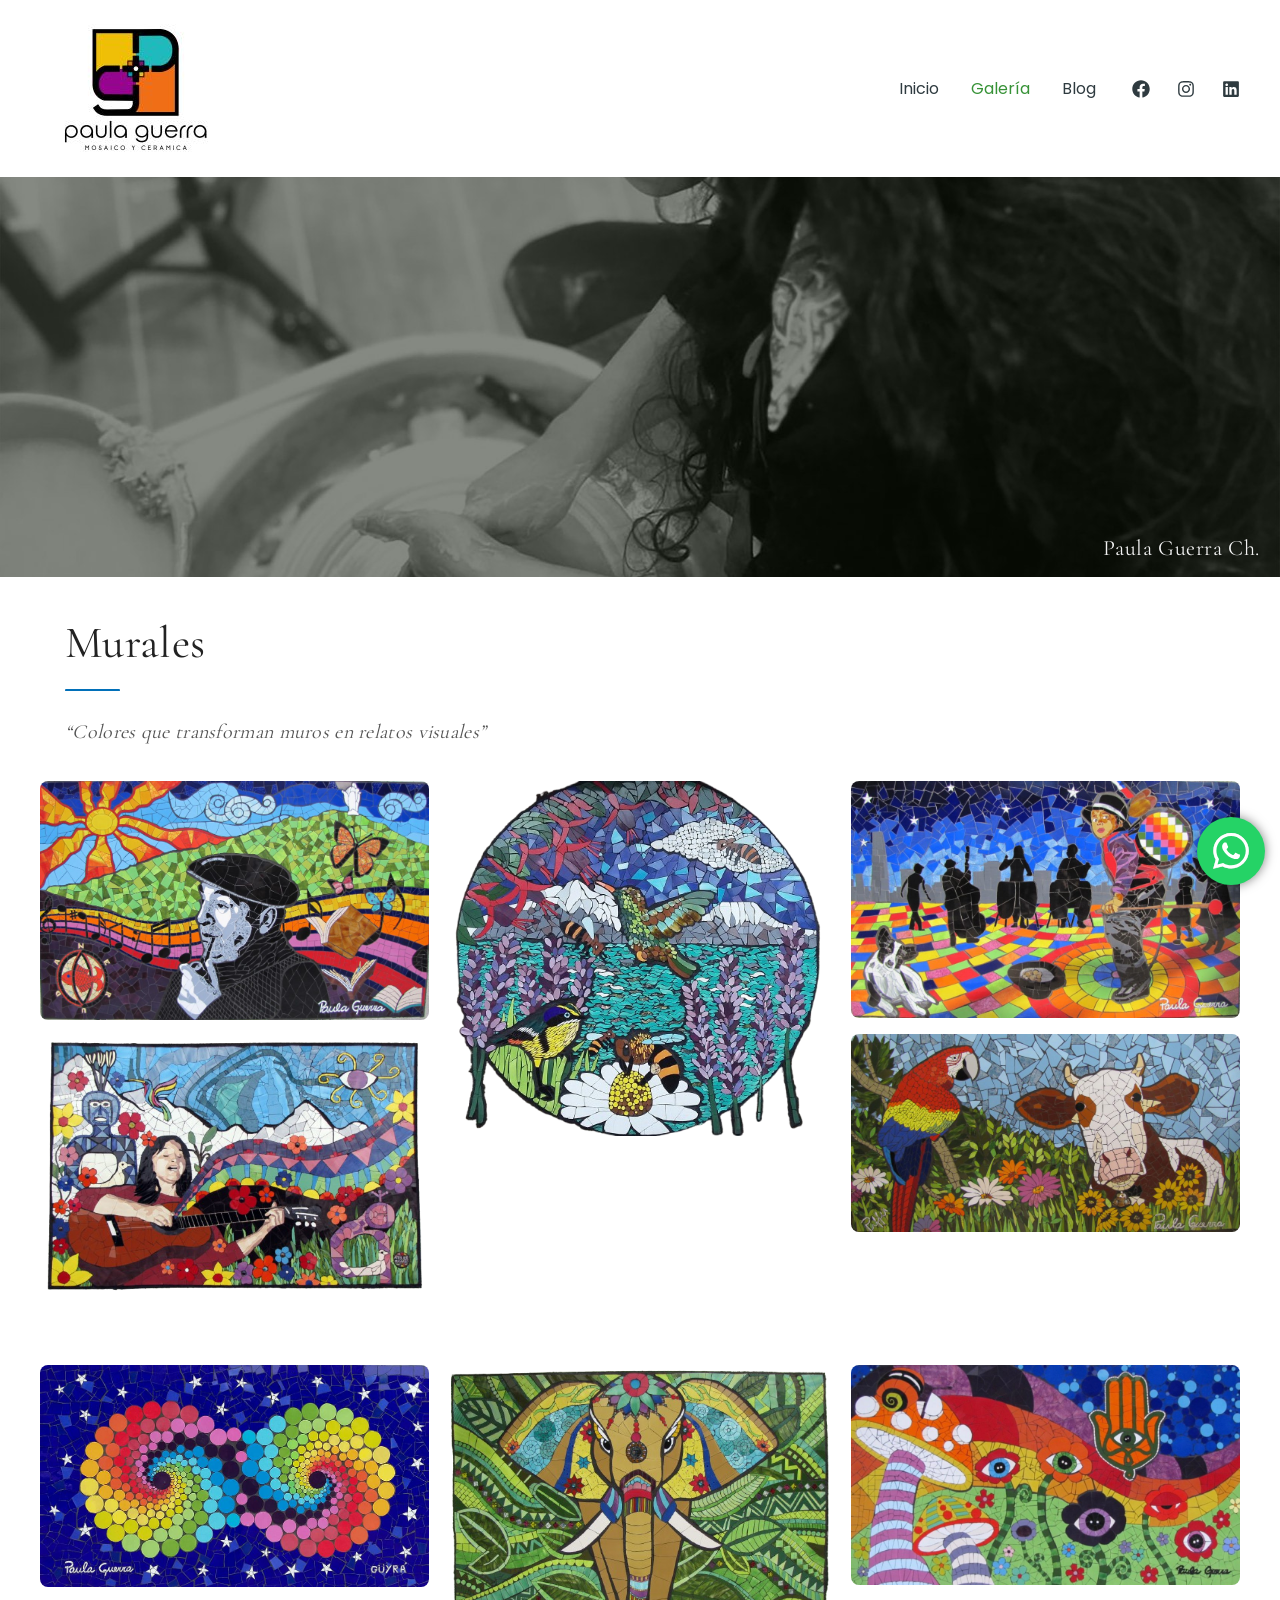
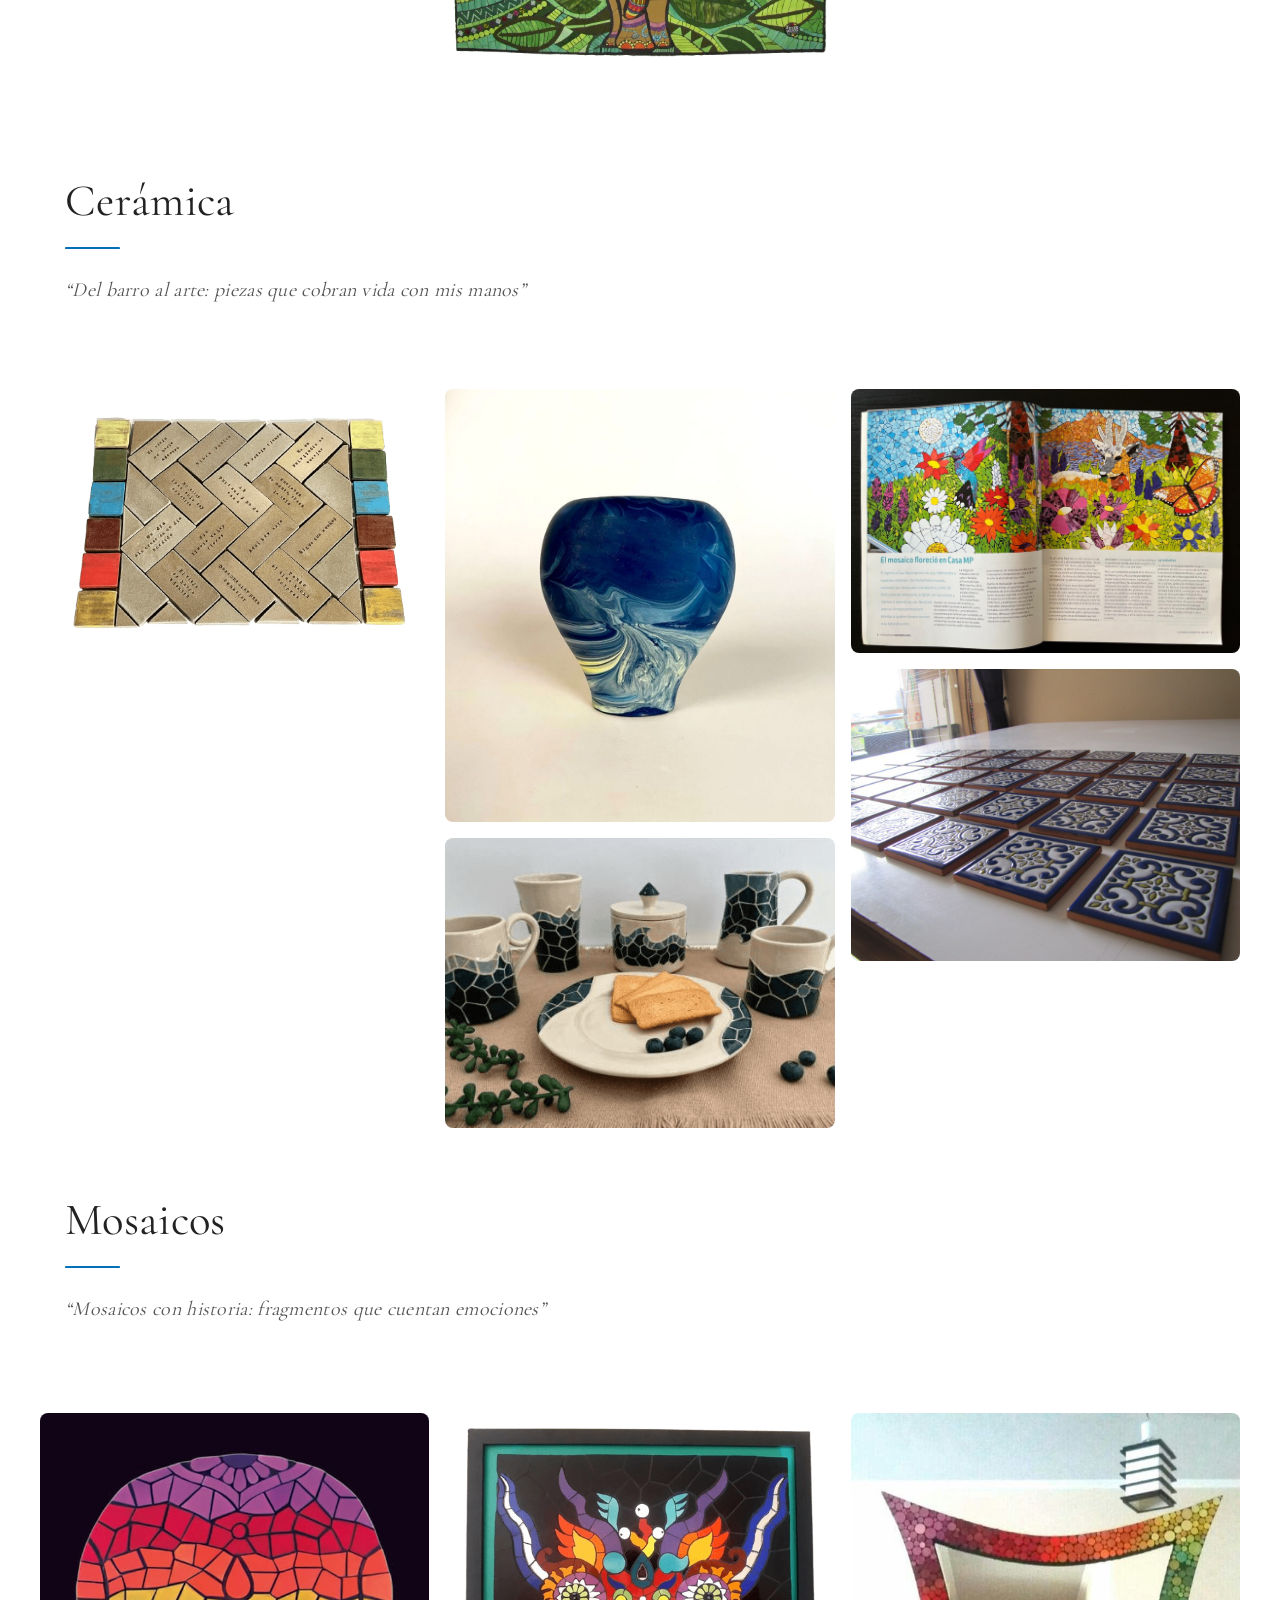
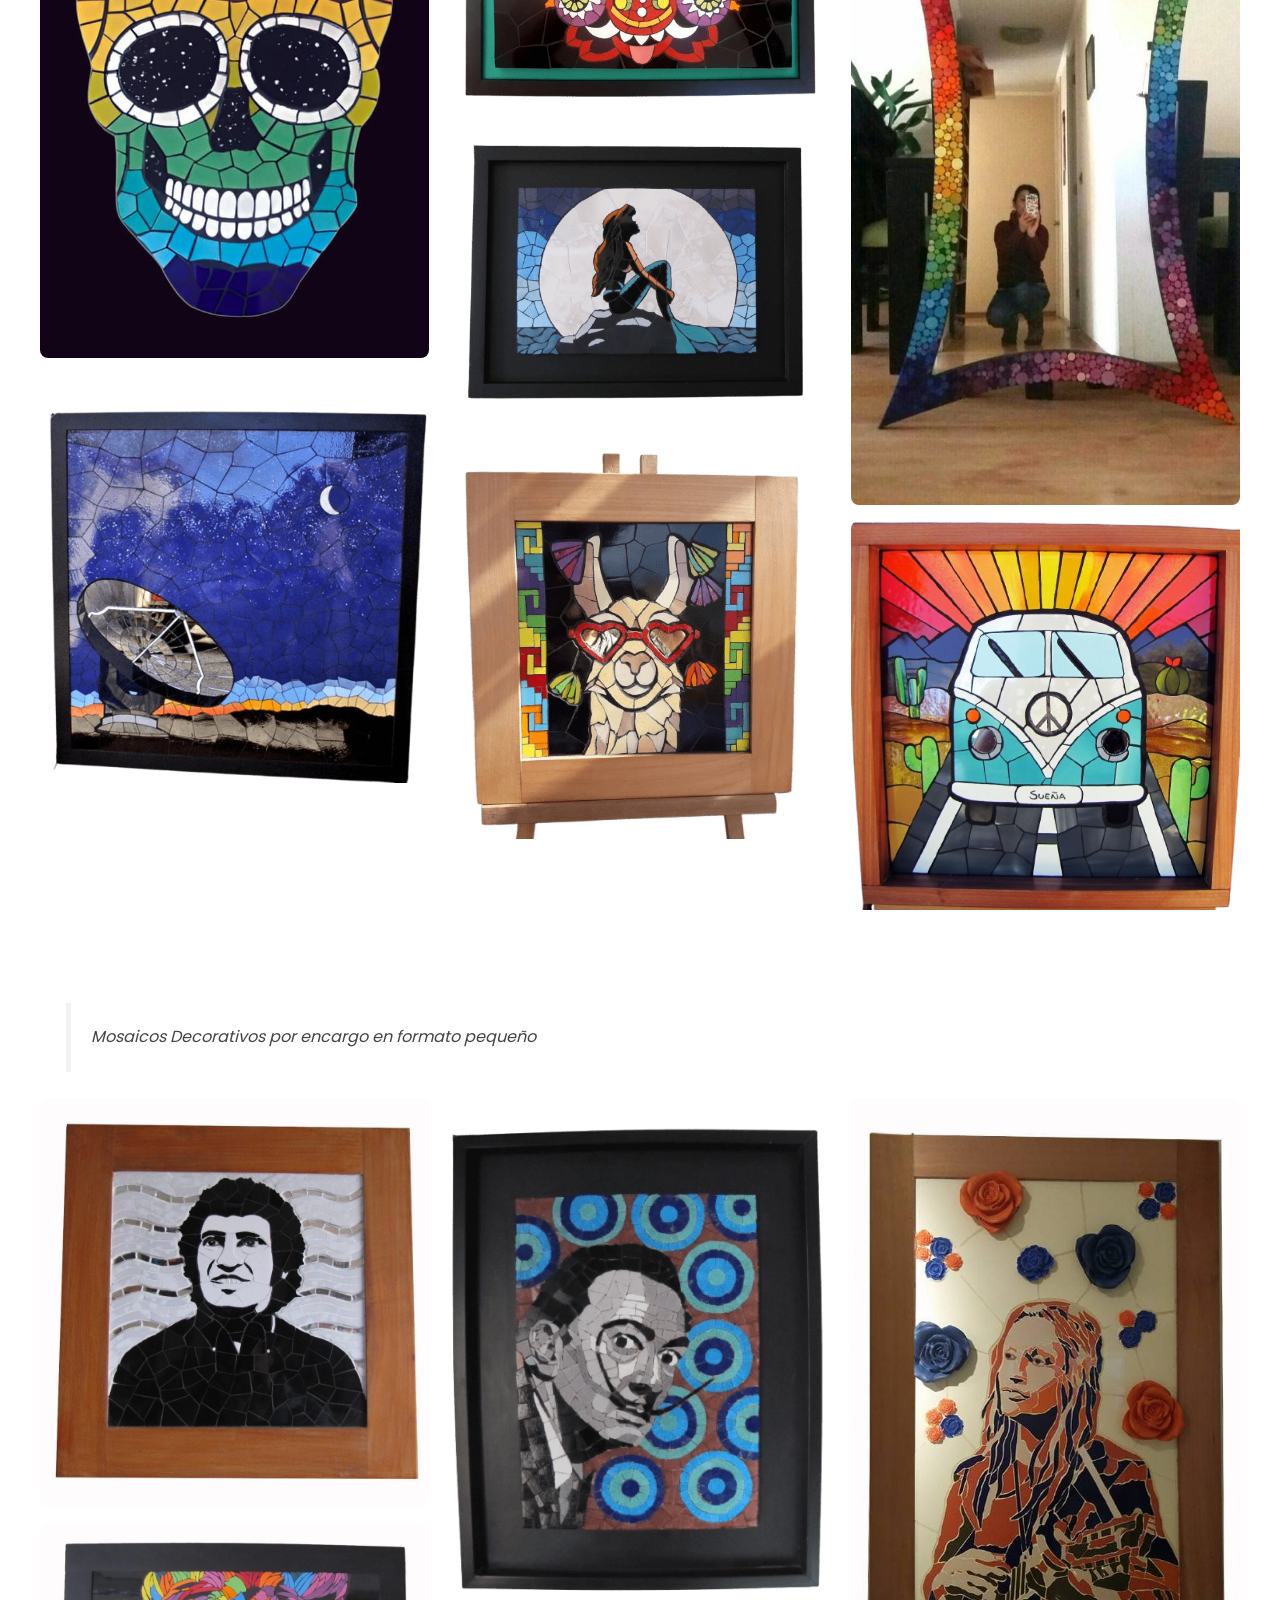
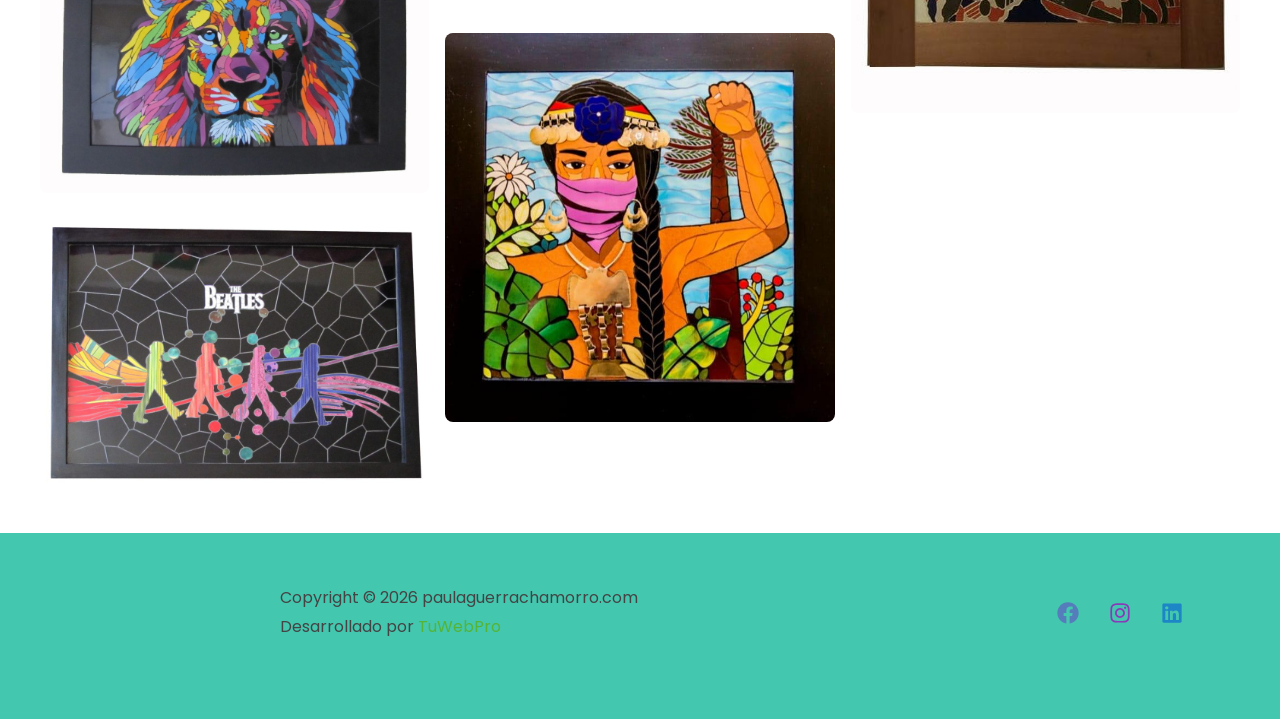
==== galeria.html @ 810ec8ed "Sitio estático inicial" ====
<!DOCTYPE html>
<html lang="es">


<head><meta charset="utf-8"/><meta content="width=device-width, initial-scale=1" name="viewport"/><meta content="index, follow, max-image-preview:large, max-snippet:-1, max-video-preview:-1" name="robots">
<title>Galería - paulaguerrachamorro.com</title><meta content="Galería de mosaicos artísticos y obras en cerámica realizadas por Paula Guerra Chamorro. Piezas únicas, murales y arte decorativo." name="description"><link href="https://www.paulaguerrachamorro.com/galeria" rel="canonical"><meta content="es_ES" property="og:locale"/><meta content="article" property="og:type"/><meta content="Galería - paulaguerrachamorro.com" property="og:title"/><meta content="Galería de mosaicos artísticos y obras en cerámica realizadas por Paula Guerra Chamorro. Piezas únicas, murales y arte decorativo." property="og:description"/><meta content="https://www.paulaguerrachamorro.com/galeria" property="og:url"/><meta content="paulaguerrachamorro.com" property="og:site_name"/><meta content="2026-03-07T10:42:13+00:00" property="article:modified_time"/><meta content="https://www.paulaguerrachamorro.com/img/2025/10/Foto-Final-Mural-Neruda.jpg" property="og:image"/><meta content="1348" property="og:image:width"/><meta content="828" property="og:image:height"/><meta content="image/jpeg" property="og:image:type"/><meta content="summary_large_image" name="twitter:card"/><meta content="Tiempo de lectura" name="twitter:label1"/><meta content="6 minutos" name="twitter:data1"/>
<script class="yoast-schema-graph" type="application/ld+json">{"@context":"https:\/\/schema.org","@graph":[{"@type":"WebPage","@id":"https:\/\/www.paulaguerrachamorro.com\/galeria","url":"https:\/\/www.paulaguerrachamorro.com\/galeria","name":"Galería - paulaguerrachamorro.com","isPartOf":{"@id":"https:\/\/www.paulaguerrachamorro.com\/#website"},"primaryImageOfPage":{"@id":"https:\/\/www.paulaguerrachamorro.com\/galeria#primaryimage"},"image":{"@id":"https:\/\/www.paulaguerrachamorro.com\/galeria#primaryimage"},"thumbnailUrl":"https:\/\/www.paulaguerrachamorro.com\/img\/2025\/10\/Foto-Final-Mural-Neruda-1024x629.jpg","datePublished":"2025-10-29T18:51:37+00:00","dateModified":"2026-03-07T10:42:13+00:00","description":"Galería de mosaicos artísticos y obras en cerámica realizadas por Paula Guerra Chamorro. Piezas únicas, murales y arte decorativo.","breadcrumb":{"@id":"https:\/\/www.paulaguerrachamorro.com\/galeria#breadcrumb"},"inLanguage":"es","potentialAction":[{"@type":"ReadAction","target":["https:\/\/www.paulaguerrachamorro.com\/galeria"]}]},{"@type":"ImageObject","inLanguage":"es","@id":"https:\/\/www.paulaguerrachamorro.com\/galeria#primaryimage","url":"https:\/\/www.paulaguerrachamorro.com\/img\/2025\/10\/Foto-Final-Mural-Neruda.jpg","contentUrl":"https:\/\/www.paulaguerrachamorro.com\/img\/2025\/10\/Foto-Final-Mural-Neruda.jpg","width":1348,"height":828},{"@type":"BreadcrumbList","@id":"https:\/\/www.paulaguerrachamorro.com\/galeria#breadcrumb","itemListElement":[{"@type":"ListItem","position":1,"name":"Portada","item":"https:\/\/www.paulaguerrachamorro.com\/"},{"@type":"ListItem","position":2,"name":"Galería"}]},{"@type":"WebSite","@id":"https:\/\/www.paulaguerrachamorro.com\/#website","url":"https:\/\/www.paulaguerrachamorro.com\/","name":"paulaguerrachamorro.com","description":"My WordPress Blog","publisher":{"@id":"https:\/\/www.paulaguerrachamorro.com\/#\/schema\/person\/f7a3d301d0f855489ad5a2971437f2af"},"potentialAction":[{"@type":"SearchAction","target":{"@type":"EntryPoint","urlTemplate":"https:\/\/www.paulaguerrachamorro.com\/?s={search_term_string}"},"query-input":{"@type":"PropertyValueSpecification","valueRequired":true,"valueName":"search_term_string"}}],"inLanguage":"es"},{"@type":["Person","Organization"],"@id":"https:\/\/www.paulaguerrachamorro.com\/#\/schema\/person\/f7a3d301d0f855489ad5a2971437f2af","name":"paula","image":{"@type":"ImageObject","inLanguage":"es","@id":"https:\/\/www.paulaguerrachamorro.com\/img\/2025\/11\/cropped-WhatsApp-Image-2025-11-19-at-1.17.52-PM.jpeg","url":"https:\/\/www.paulaguerrachamorro.com\/img\/2025\/11\/cropped-WhatsApp-Image-2025-11-19-at-1.17.52-PM.jpeg","contentUrl":"https:\/\/www.paulaguerrachamorro.com\/img\/2025\/11\/cropped-WhatsApp-Image-2025-11-19-at-1.17.52-PM.jpeg","width":2046,"height":1563,"caption":"paula"},"logo":{"@id":"https:\/\/www.paulaguerrachamorro.com\/img\/2025\/11\/cropped-WhatsApp-Image-2025-11-19-at-1.17.52-PM.jpeg"},"sameAs":["https:\/\/paulaguerrachamorro.com"]}]}</script>









</link></meta></meta><link as="font" crossorigin="" href="fonts/poppins-latin-400-normal.woff2" rel="preload" type="font/woff2"/><link href="css/fonts.css" rel="stylesheet"/><link href="css/galeria.css" rel="stylesheet"/></head><body class="wp-singular page-template-default page page-id-1724 wp-custom-logo wp-embed-responsive wp-theme-astra ast-desktop ast-plain-container ast-no-sidebar astra-4.13.3 ast-single-post ast-inherit-site-logo-transparent ast-hfb-header" itemscope="itemscope" itemtype="https://schema.org/WebPage">

<a class="skip-link screen-reader-text" href="#content">
Ir al contenido</a><div class="hfeed site" id="page"><header class="site-header ast-primary-submenu-animation-fade header-main-layout-1 ast-primary-menu-enabled ast-logo-title-inline ast-hide-custom-menu-mobile ast-builder-menu-toggle-icon ast-mobile-header-inline" id="masthead" itemid="#masthead" itemscope="itemscope" itemtype="https://schema.org/WPHeader"><div data-toggle-type="dropdown" id="ast-desktop-header"><div class="ast-main-header-wrap main-header-bar-wrap"><div class="ast-primary-header-bar ast-primary-header main-header-bar site-header-focus-item" data-section="section-primary-header-builder"><div class="site-primary-header-wrap ast-builder-grid-row-container site-header-focus-item ast-container" data-section="section-primary-header-builder"><div class="ast-builder-grid-row ast-builder-grid-row-has-sides ast-builder-grid-row-no-center"><div class="site-header-primary-section-left site-header-section ast-flex site-header-section-left"><div class="ast-builder-layout-element ast-flex site-header-focus-item" data-section="title_tagline"><div class="site-branding ast-site-identity" itemscope="itemscope" itemtype="https://schema.org/Organization">
<span class="site-logo-img"><a class="custom-logo-link" href="index.html" rel="home"><img alt="paulaguerrachamorro.com" class="custom-logo" decoding="async" height="145" src="img/2025/11/cropped-WhatsApp-Image-2025-11-19-at-1.17.52-PM-190x145.jpeg" width="190"/></a></span></div></div></div><div class="site-header-primary-section-right site-header-section ast-flex ast-grid-right-section"><div class="ast-builder-menu-1 ast-builder-menu ast-flex ast-builder-menu-1-focus-item ast-builder-layout-element site-header-focus-item" data-section="section-hb-menu-1"><div class="ast-main-header-bar-alignment"><div class="main-header-bar-navigation"><nav aria-label="Navegación del sitio principal" class="site-navigation ast-flex-grow-1 navigation-accessibility site-header-focus-item" id="primary-site-navigation-desktop" itemscope="itemscope" itemtype="https://schema.org/SiteNavigationElement"><div class="main-navigation ast-inline-flex"><ul class="main-header-menu ast-menu-shadow ast-nav-menu ast-flex submenu-with-border astra-menu-animation-fade stack-on-mobile" id="ast-hf-menu-1"><li class="menu-item menu-item-type-post_type menu-item-object-page menu-item-home menu-item-2388" id="menu-item-2388"><a class="menu-link" href="index.html">Inicio</a></li><li class="menu-item menu-item-type-post_type menu-item-object-page current-menu-item page_item page-item-1724 current_page_item menu-item-1729" id="menu-item-1729"><a aria-current="page" class="menu-link" href="index.html">Galería</a></li><li class="menu-item menu-item-type-post_type menu-item-object-page menu-item-1728" id="menu-item-1728"><a class="menu-link" href="blog.html">Blog</a></li></ul></div></nav></div></div></div><div class="ast-builder-layout-element ast-flex site-header-focus-item" data-section="section-hb-social-icons-1"><div class="ast-header-social-1-wrap ast-header-social-wrap"><div class="header-social-inner-wrap element-social-inner-wrap social-show-label-false ast-social-color-type-custom ast-social-stack-none ast-social-element-style-filled"><a aria-label="Facebook" class="ast-builder-social-element ast-inline-flex ast-facebook header-social-item" href="https://www.facebook.com/paulita.mosaiquista/" rel="noopener noreferrer" style="--color: #557dbc; --background-color: transparent;" target="_blank"><span aria-hidden="true" class="ahfb-svg-iconset ast-inline-flex svg-baseline"><svg viewbox="0 0 512 512" xmlns="http://www.w3.org/2000/svg"><path d="M504 256C504 119 393 8 256 8S8 119 8 256c0 123.78 90.69 226.38 209.25 245V327.69h-63V256h63v-54.64c0-62.15 37-96.48 93.67-96.48 27.14 0 55.52 4.84 55.52 4.84v61h-31.28c-30.8 0-40.41 19.12-40.41 38.73V256h68.78l-11 71.69h-57.78V501C413.31 482.38 504 379.78 504 256z"></path></svg></span></a><a aria-label="Instagram" class="ast-builder-social-element ast-inline-flex ast-instagram header-social-item" href="https://www.instagram.com/paulitamosaiquista?igsh=MWUxNTVxZjl5c3Fndg%3D%3D" rel="noopener noreferrer" style="--color: #8a3ab9; --background-color: transparent;" target="_blank"><span aria-hidden="true" class="ahfb-svg-iconset ast-inline-flex svg-baseline"><svg viewbox="0 0 448 512" xmlns="http://www.w3.org/2000/svg"><path d="M224.1 141c-63.6 0-114.9 51.3-114.9 114.9s51.3 114.9 114.9 114.9S339 319.5 339 255.9 287.7 141 224.1 141zm0 189.6c-41.1 0-74.7-33.5-74.7-74.7s33.5-74.7 74.7-74.7 74.7 33.5 74.7 74.7-33.6 74.7-74.7 74.7zm146.4-194.3c0 14.9-12 26.8-26.8 26.8-14.9 0-26.8-12-26.8-26.8s12-26.8 26.8-26.8 26.8 12 26.8 26.8zm76.1 27.2c-1.7-35.9-9.9-67.7-36.2-93.9-26.2-26.2-58-34.4-93.9-36.2-37-2.1-147.9-2.1-184.9 0-35.8 1.7-67.6 9.9-93.9 36.1s-34.4 58-36.2 93.9c-2.1 37-2.1 147.9 0 184.9 1.7 35.9 9.9 67.7 36.2 93.9s58 34.4 93.9 36.2c37 2.1 147.9 2.1 184.9 0 35.9-1.7 67.7-9.9 93.9-36.2 26.2-26.2 34.4-58 36.2-93.9 2.1-37 2.1-147.8 0-184.8zM398.8 388c-7.8 19.6-22.9 34.7-42.6 42.6-29.5 11.7-99.5 9-132.1 9s-102.7 2.6-132.1-9c-19.6-7.8-34.7-22.9-42.6-42.6-11.7-29.5-9-99.5-9-132.1s-2.6-102.7 9-132.1c7.8-19.6 22.9-34.7 42.6-42.6 29.5-11.7 99.5-9 132.1-9s102.7-2.6 132.1 9c19.6 7.8 34.7 22.9 42.6 42.6 11.7 29.5 9 99.5 9 132.1s2.7 102.7-9 132.1z"></path></svg></span></a><a aria-label="Linkedin" class="ast-builder-social-element ast-inline-flex ast-linkedin header-social-item" href="https://www.linkedin.com/in/paulitamosaiquista/?utm_source=share&amp;utm_campaign=share_via&amp;utm_content=profile&amp;utm_medium=ios_app" rel="noopener noreferrer" style="--color: #1c86c6; --background-color: transparent;" target="_blank"><span aria-hidden="true" class="ahfb-svg-iconset ast-inline-flex svg-baseline"><svg viewbox="0 0 448 512" xmlns="http://www.w3.org/2000/svg"><path d="M416 32H31.9C14.3 32 0 46.5 0 64.3v383.4C0 465.5 14.3 480 31.9 480H416c17.6 0 32-14.5 32-32.3V64.3c0-17.8-14.4-32.3-32-32.3zM135.4 416H69V202.2h66.5V416zm-33.2-243c-21.3 0-38.5-17.3-38.5-38.5S80.9 96 102.2 96c21.2 0 38.5 17.3 38.5 38.5 0 21.3-17.2 38.5-38.5 38.5zm282.1 243h-66.4V312c0-24.8-.5-56.7-34.5-56.7-34.6 0-39.9 27-39.9 54.9V416h-66.4V202.2h63.7v29.2h.9c8.9-16.8 30.6-34.5 62.9-34.5 67.2 0 79.7 44.3 79.7 101.9V416z"></path></svg></span></a></div></div></div></div></div></div></div></div></div><div class="ast-mobile-header-wrap" data-type="dropdown" id="ast-mobile-header"><div class="ast-main-header-wrap main-header-bar-wrap"><div class="ast-primary-header-bar ast-primary-header main-header-bar site-primary-header-wrap site-header-focus-item ast-builder-grid-row-layout-default ast-builder-grid-row-tablet-layout-default ast-builder-grid-row-mobile-layout-default" data-section="section-primary-header-builder"><div class="ast-builder-grid-row ast-builder-grid-row-has-sides ast-builder-grid-row-no-center"><div class="site-header-primary-section-left site-header-section ast-flex site-header-section-left"><div class="ast-builder-layout-element ast-flex site-header-focus-item" data-section="title_tagline"><div class="site-branding ast-site-identity" itemscope="itemscope" itemtype="https://schema.org/Organization">
<span class="site-logo-img"><a class="custom-logo-link" href="index.html" rel="home"><img alt="paulaguerrachamorro.com" class="custom-logo" decoding="async" height="145" src="img/2025/11/cropped-WhatsApp-Image-2025-11-19-at-1.17.52-PM-190x145.jpeg" width="190"/></a></span></div></div></div><div class="site-header-primary-section-right site-header-section ast-flex ast-grid-right-section"><div class="ast-builder-layout-element ast-flex site-header-focus-item" data-section="section-header-mobile-trigger"><div class="ast-button-wrap">
<button aria-expanded="false" aria-label="Alternar menú principal" class="menu-toggle main-header-menu-toggle ast-mobile-menu-trigger-minimal" type="button">
<span class="mobile-menu-toggle-icon">
<span aria-hidden="true" class="ahfb-svg-iconset ast-inline-flex svg-baseline"><svg class="ast-mobile-svg ast-menu-svg" fill="currentColor" height="24" version="1.1" viewbox="0 0 24 24" width="24" xmlns="http://www.w3.org/2000/svg"><path d="M3 13h18c0.552 0 1-0.448 1-1s-0.448-1-1-1h-18c-0.552 0-1 0.448-1 1s0.448 1 1 1zM3 7h18c0.552 0 1-0.448 1-1s-0.448-1-1-1h-18c-0.552 0-1 0.448-1 1s0.448 1 1 1zM3 19h18c0.552 0 1-0.448 1-1s-0.448-1-1-1h-18c-0.552 0-1 0.448-1 1s0.448 1 1 1z"></path></svg></span><span aria-hidden="true" class="ahfb-svg-iconset ast-inline-flex svg-baseline"><svg class="ast-mobile-svg ast-close-svg" fill="currentColor" height="24" version="1.1" viewbox="0 0 24 24" width="24" xmlns="http://www.w3.org/2000/svg"><path d="M5.293 6.707l5.293 5.293-5.293 5.293c-0.391 0.391-0.391 1.024 0 1.414s1.024 0.391 1.414 0l5.293-5.293 5.293 5.293c0.391 0.391 1.024 0.391 1.414 0s0.391-1.024 0-1.414l-5.293-5.293 5.293-5.293c0.391-0.391 0.391-1.024 0-1.414s-1.024-0.391-1.414 0l-5.293 5.293-5.293-5.293c-0.391-0.391-1.024-0.391-1.414 0s-0.391 1.024 0 1.414z"></path></svg></span> </span>
</button></div></div></div></div></div></div><div class="ast-mobile-header-content content-align-flex-start"><div class="ast-builder-menu-1 ast-builder-menu ast-flex ast-builder-menu-1-focus-item ast-builder-layout-element site-header-focus-item" data-section="section-hb-menu-1"><div class="ast-main-header-bar-alignment"><div class="main-header-bar-navigation"><nav aria-label="Navegación del sitio principal" class="site-navigation ast-flex-grow-1 navigation-accessibility site-header-focus-item" id="primary-site-navigation-mobile" itemscope="itemscope" itemtype="https://schema.org/SiteNavigationElement"><div class="main-navigation ast-inline-flex"><ul class="main-header-menu ast-menu-shadow ast-nav-menu ast-flex submenu-with-border astra-menu-animation-fade stack-on-mobile" id="ast-hf-menu-1-mobile"><li class="menu-item menu-item-type-post_type menu-item-object-page menu-item-home menu-item-2388"><a class="menu-link" href="index.html">Inicio</a></li><li class="menu-item menu-item-type-post_type menu-item-object-page current-menu-item page_item page-item-1724 current_page_item menu-item-1729"><a aria-current="page" class="menu-link" href="index.html">Galería</a></li><li class="menu-item menu-item-type-post_type menu-item-object-page menu-item-1728"><a class="menu-link" href="blog.html">Blog</a></li></ul></div></nav></div></div></div></div></div></header><div class="site-content" id="content"><div class="ast-container"><div class="content-area primary" id="primary"><main class="site-main" id="main"><article class="post-1724 page type-page status-publish ast-article-single" id="post-1724" itemscope="itemscope" itemtype="https://schema.org/CreativeWork"><header class="entry-header ast-no-title ast-header-without-markup"></header><div class="entry-content clear" data-ast-blocks-layout="true" itemprop="text"><div class="wp-block-uagb-container firma-artista uagb-block-d52b6b9a alignfull uagb-is-root-container"><div class="uagb-container-inner-blocks-wrap"></div></div><div class="wp-block-uagb-advanced-heading uagb-block-e288b8a3 titulo-sin-linea"><h2 class="uagb-heading-text">Murales</h2><div class="uagb-separator"></div><p class="uagb-desc-text">“Colores que transforman muros en relatos visuales”</p></div><div class="wp-block-uagb-container uagb-layout-grid uagb-block-bf7d21ee default uagb-is-root-container"><figure class="wp-block-gallery has-nested-images columns-default is-cropped uag-masonry galeria-personalizada uagb-block-317eeb96 wp-block-gallery-1 is-layout-flex wp-block-gallery-is-layout-flex"><figure class="wp-block-image size-large"><img alt="" class="wp-image-2363" decoding="async" height="629" src="img/2025/10/Foto-Final-Mural-Neruda-1024x629.jpg" width="1024"/></figure><figure class="wp-block-image size-full"><img loading="lazy" alt="" class="wp-image-2591" decoding="async" height="410" src="img/2025/11/FotoFinal-removebg-preview.png" width="608"/></figure><figure class="wp-block-image size-full"><img loading="lazy" alt="" class="wp-image-2592" decoding="async" height="477" src="img/2025/11/Mural_Panguipullli-removebg-preview.png" width="523"/></figure><figure class="wp-block-image size-large"><img loading="lazy" alt="" class="wp-image-2359" decoding="async" height="622" src="img/2025/10/Foto-final-Mural-Chinchinero-1024x622.jpg" width="1024"/></figure><figure class="wp-block-image size-large"><img loading="lazy" alt="" class="wp-image-2362" decoding="async" height="521" src="img/2025/10/Foto-final-mural-Pompeia-1024x521.jpg" width="1024"/></figure></figure><figure class="wp-block-gallery has-nested-images columns-default is-cropped uag-masonry galeria-personalizada uagb-block-06786a77 wp-block-gallery-2 is-layout-flex wp-block-gallery-is-layout-flex"><figure class="wp-block-image size-large"><img loading="lazy" alt="" class="wp-image-2357" decoding="async" height="547" src="img/2025/10/Mural-Universo-Infinito.jpg" width="960"/></figure><figure class="wp-block-image size-full"><img loading="lazy" alt="" class="wp-image-2596" decoding="async" height="433" src="img/2025/11/Mural_terminado-removebg-preview.png" width="577"/></figure><figure class="wp-block-image size-large"><img loading="lazy" alt="" class="wp-image-2567" decoding="async" height="580" src="img/2025/11/5319164e-23c3-4e66-93f0-7e3c5fe3b51c-1-1024x580.jpg" width="1024"/></figure></figure><div class="wp-block-uagb-advanced-heading uagb-block-4f74a30f titulo-sin-linea"><h2 class="uagb-heading-text">Cerámica</h2><div class="uagb-separator"></div><p class="uagb-desc-text">“Del barro al arte: piezas que cobran vida con mis manos”</p></div><figure class="wp-block-gallery has-nested-images columns-4 is-cropped uag-masonry galeria-personalizada uagb-block-97401c8a wp-block-gallery-3 is-layout-flex wp-block-gallery-is-layout-flex"><figure class="wp-block-image size-full"><img loading="lazy" alt="" class="wp-image-2601" decoding="async" height="432" src="img/2025/11/88e4c2d3-2ff7-41cf-bd28-8f2d406358cb-removebg-preview.png" width="578"/></figure><figure class="wp-block-image size-large"><img loading="lazy" alt="" class="wp-image-2369" decoding="async" height="1024" src="img/2025/10/82ef91d0-b95e-48c5-a609-6f2b8492751f-2-920x1024.jpeg" width="920"/></figure><figure class="wp-block-image size-large"><img loading="lazy" alt="" class="wp-image-3329" decoding="async" height="339" src="img/2025/11/jaja.png" width="456"/></figure><figure class="wp-block-image size-large"><img loading="lazy" alt="" class="wp-image-2402" decoding="async" src="img/2025/10/WhatsApp-Image-2025-10-31-at-11.14.25-AM.jpeg"/></figure><figure class="wp-block-image size-large"><img loading="lazy" alt="" class="wp-image-2370" decoding="async" height="768" src="img/2025/10/IMG_9149-2-1024x768.jpg" width="1024"/></figure></figure></div><div class="wp-block-uagb-advanced-heading uagb-block-63058d89 titulo-sin-linea"><h2 class="uagb-heading-text">Mosaicos</h2><div class="uagb-separator"></div><p class="uagb-desc-text">“Mosaicos con historia: fragmentos que cuentan emociones”</p></div><div class="wp-block-uagb-container uagb-layout-grid uagb-block-904f856e alignfull uagb-is-root-container"><div class="uagb-container-inner-blocks-wrap"><div class="wp-block-uagb-container uagb-block-7835a472"><figure class="wp-block-gallery has-nested-images columns-default is-cropped uag-masonry galeria-personalizada uagb-block-e6c29010 wp-block-gallery-4 is-layout-flex wp-block-gallery-is-layout-flex"><figure class="wp-block-image size-large"><img loading="lazy" alt="" class="wp-image-2347" decoding="async" height="827" src="img/2025/10/calaca-iman.jpg" width="591"/></figure><figure class="wp-block-image size-full"><img loading="lazy" alt="" class="wp-image-2587" decoding="async" height="512" src="img/2025/11/Telescopio-removebg-preview.png" width="487"/></figure><figure class="wp-block-image size-full"><img loading="lazy" alt="" class="wp-image-2593" decoding="async" height="433" src="img/2025/11/Mascara_de_latirana__1_-removebg-preview.png" width="577"/></figure><figure class="wp-block-image size-full"><img loading="lazy" alt="" class="wp-image-2594" decoding="async" height="434" src="img/2025/11/LaSirenita_Ok__1_-removebg-preview.png" width="574"/></figure><figure class="wp-block-image size-full"><img loading="lazy" alt="" class="wp-image-2589" decoding="async" height="511" src="img/2025/11/Llama-removebg-preview.png" width="488"/></figure><figure class="wp-block-image size-large"><img loading="lazy" alt="" class="wp-image-2337" decoding="async" height="1024" src="img/2025/10/Mi-espejo-576x1024.jpg" width="576"/></figure><figure class="wp-block-image size-full"><img loading="lazy" alt="" class="wp-image-2600" decoding="async" height="500" src="img/2025/11/Combi-removebg-preview-1.png" width="500"/></figure></figure></div><blockquote class="wp-block-quote is-layout-flow wp-block-quote-is-layout-flow"><p class="wp-block-paragraph">Mosaicos Decorativos por encargo en formato pequeño</p></blockquote></div></div><figure class="wp-block-gallery has-nested-images columns-default is-cropped uag-masonry galeria-personalizada uagb-block-378d76a3 wp-block-gallery-5 is-layout-flex wp-block-gallery-is-layout-flex"><figure class="wp-block-image size-large"><img loading="lazy" alt="" class="wp-image-2346" decoding="async" height="1024" src="img/2025/10/Victor-Jara-Okkk-975x1024.jpg" width="975"/></figure><figure class="wp-block-image size-large"><img loading="lazy" alt="" class="wp-image-2345" decoding="async" height="711" src="img/2025/10/Leon-Okk-1024x711.jpg" width="1024"/></figure><figure class="wp-block-image size-large"><img loading="lazy" alt="" class="wp-image-2349" decoding="async" height="768" src="img/2025/10/Cuadro-The-Beatles-OK-1024x768.jpg" width="1024"/></figure><figure class="wp-block-image size-full"><img loading="lazy" alt="" class="wp-image-2590" decoding="async" height="577" src="img/2025/11/Dali-removebg-preview.png" width="433"/></figure><figure class="wp-block-image size-full"><img loading="lazy" alt="" class="wp-image-3330" decoding="async" height="713" src="img/2025/11/WhatsApp-Image-2025-11-11-at-6.12.25-PM-1.jpeg" width="713"/></figure><figure class="wp-block-image size-large"><img loading="lazy" alt="" class="wp-image-2341" decoding="async" height="856" src="img/2025/10/Violeta-Parra-ok.jpg" width="542"/></figure></figure><p class="wp-block-paragraph"></p></div></article></main></div></div></div><footer class="site-footer" id="colophon" itemid="#colophon" itemscope="itemscope" itemtype="https://schema.org/WPFooter"><div class="site-primary-footer-wrap ast-builder-grid-row-container site-footer-focus-item ast-builder-grid-row-3-cwide ast-builder-grid-row-tablet-full ast-builder-grid-row-mobile-full ast-footer-row-stack ast-footer-row-tablet-stack ast-footer-row-mobile-stack" data-section="section-primary-footer-builder"><div class="ast-builder-grid-row-container-inner"><div class="ast-builder-footer-grid-columns site-primary-footer-inner-wrap ast-builder-grid-row"><div class="site-footer-primary-section-1 site-footer-section site-footer-section-1"></div><div class="site-footer-primary-section-2 site-footer-section site-footer-section-2"><div class="ast-builder-layout-element ast-flex site-footer-focus-item ast-footer-copyright" data-section="section-footer-builder"><div class="ast-footer-copyright"><p>Copyright © 2026 paulaguerrachamorro.com<br/>
Desarrollado por <a href="https://tuwebpro.cl/" rel="noopener" target="_blank">TuWebPro</a></p></div></div></div><div class="site-footer-primary-section-3 site-footer-section site-footer-section-3"><div class="ast-builder-layout-element ast-flex site-footer-focus-item" data-section="section-fb-social-icons-1"><div class="ast-footer-social-1-wrap ast-footer-social-wrap"><div class="footer-social-inner-wrap element-social-inner-wrap social-show-label-false ast-social-color-type-official ast-social-stack-none ast-social-element-style-filled"><a aria-label="Facebook" class="ast-builder-social-element ast-inline-flex ast-facebook footer-social-item" href="https://www.facebook.com/paulita.mosaiquista/" rel="noopener noreferrer" style="--color: #557dbc; --background-color: transparent;" target="_blank"><span aria-hidden="true" class="ahfb-svg-iconset ast-inline-flex svg-baseline"><svg viewbox="0 0 512 512" xmlns="http://www.w3.org/2000/svg"><path d="M504 256C504 119 393 8 256 8S8 119 8 256c0 123.78 90.69 226.38 209.25 245V327.69h-63V256h63v-54.64c0-62.15 37-96.48 93.67-96.48 27.14 0 55.52 4.84 55.52 4.84v61h-31.28c-30.8 0-40.41 19.12-40.41 38.73V256h68.78l-11 71.69h-57.78V501C413.31 482.38 504 379.78 504 256z"></path></svg></span></a><a aria-label="Instagram" class="ast-builder-social-element ast-inline-flex ast-instagram footer-social-item" href="https://www.instagram.com/paulitamosaiquista?igsh=MWUxNTVxZjl5c3Fndg%3D%3D" rel="noopener noreferrer" style="--color: #8a3ab9; --background-color: transparent;" target="_blank"><span aria-hidden="true" class="ahfb-svg-iconset ast-inline-flex svg-baseline"><svg viewbox="0 0 448 512" xmlns="http://www.w3.org/2000/svg"><path d="M224.1 141c-63.6 0-114.9 51.3-114.9 114.9s51.3 114.9 114.9 114.9S339 319.5 339 255.9 287.7 141 224.1 141zm0 189.6c-41.1 0-74.7-33.5-74.7-74.7s33.5-74.7 74.7-74.7 74.7 33.5 74.7 74.7-33.6 74.7-74.7 74.7zm146.4-194.3c0 14.9-12 26.8-26.8 26.8-14.9 0-26.8-12-26.8-26.8s12-26.8 26.8-26.8 26.8 12 26.8 26.8zm76.1 27.2c-1.7-35.9-9.9-67.7-36.2-93.9-26.2-26.2-58-34.4-93.9-36.2-37-2.1-147.9-2.1-184.9 0-35.8 1.7-67.6 9.9-93.9 36.1s-34.4 58-36.2 93.9c-2.1 37-2.1 147.9 0 184.9 1.7 35.9 9.9 67.7 36.2 93.9s58 34.4 93.9 36.2c37 2.1 147.9 2.1 184.9 0 35.9-1.7 67.7-9.9 93.9-36.2 26.2-26.2 34.4-58 36.2-93.9 2.1-37 2.1-147.8 0-184.8zM398.8 388c-7.8 19.6-22.9 34.7-42.6 42.6-29.5 11.7-99.5 9-132.1 9s-102.7 2.6-132.1-9c-19.6-7.8-34.7-22.9-42.6-42.6-11.7-29.5-9-99.5-9-132.1s-2.6-102.7 9-132.1c7.8-19.6 22.9-34.7 42.6-42.6 29.5-11.7 99.5-9 132.1-9s102.7-2.6 132.1 9c19.6 7.8 34.7 22.9 42.6 42.6 11.7 29.5 9 99.5 9 132.1s2.7 102.7-9 132.1z"></path></svg></span></a><a aria-label="Linkedin" class="ast-builder-social-element ast-inline-flex ast-linkedin footer-social-item" href="https://www.linkedin.com/in/paulitamosaiquista/?utm_source=share&amp;utm_campaign=share_via&amp;utm_content=profile&amp;utm_medium=ios_app" rel="noopener noreferrer" style="--color: #1c86c6; --background-color: transparent;" target="_blank"><span aria-hidden="true" class="ahfb-svg-iconset ast-inline-flex svg-baseline"><svg viewbox="0 0 448 512" xmlns="http://www.w3.org/2000/svg"><path d="M416 32H31.9C14.3 32 0 46.5 0 64.3v383.4C0 465.5 14.3 480 31.9 480H416c17.6 0 32-14.5 32-32.3V64.3c0-17.8-14.4-32.3-32-32.3zM135.4 416H69V202.2h66.5V416zm-33.2-243c-21.3 0-38.5-17.3-38.5-38.5S80.9 96 102.2 96c21.2 0 38.5 17.3 38.5 38.5 0 21.3-17.2 38.5-38.5 38.5zm282.1 243h-66.4V312c0-24.8-.5-56.7-34.5-56.7-34.6 0-39.9 27-39.9 54.9V416h-66.4V202.2h63.7v29.2h.9c8.9-16.8 30.6-34.5 62.9-34.5 67.2 0 79.7 44.3 79.7 101.9V416z"></path></svg></span></a></div></div></div></div></div></div></div></footer></div>

<svg focusable="false" height="0" role="none" style="visibility: hidden; position: absolute; left: -9999px; overflow: hidden;" viewbox="0 0 0 0" width="0" xmlns="http://www.w3.org/2000/svg"><defs><filter id="ast-img-color-filter"><fecolormatrix color-interpolation-filters="sRGB" type="matrix" values=" .299 .587 .114 0 0 .299 .587 .114 0 0 .299 .587 .114 0 0 .299 .587 .114 0 0 "></fecolormatrix><fecomponenttransfer color-interpolation-filters="sRGB"><fefuncr tablevalues="0.058823529411765 0.058823529411765" type="table"></fefuncr><fefuncg tablevalues="0.090196078431373 0.090196078431373" type="table"></fefuncg><fefuncb tablevalues="0.16470588235294 0.16470588235294" type="table"></fefuncb><fefunca tablevalues="1 1" type="table"></fefunca></fecomponenttransfer><fecomposite in2="SourceGraphic" operator="in"></fecomposite></filter></defs></svg>
<div class="ht-ctc ht-ctc-chat ctc-analytics ctc_wp_desktop style-3_1 ht_ctc_entry_animation ht_ctc_an_entry_corner" id="ht-ctc-chat" style="display: none;  position: fixed; bottom: 15px; right: 15px;"><div class="ht_ctc_style ht_ctc_chat_style">
<div class="ctc_s_3_1 ctc_s3_1 ctc_nb" data-nb_right="-4px" data-nb_top="-4px" style="display:flex;justify-content:center;align-items:center; "><p class="ctc-analytics ctc_cta ctc_cta_stick ht-ctc-cta ht-ctc-cta-hover" style="padding: 0px 16px; line-height: 1.6; font-size: 15px; background-color: #25d366; color: #ffffff; border-radius:10px; margin:0 10px;  display: none; order: 0; ">Contáctame</p><div class="ctc-analytics ht_ctc_padding" style="background-color: #25D366; padding: 16px; border-radius: 50%; box-shadow: 0px 0px 11px rgba(0,0,0,.5);">
<svg height="36px" style="pointer-events:none; display:block; height:36px; width:36px;" viewbox="0 0 1219.547 1225.016" width="36px">
<path d="M1041.858 178.02C927.206 63.289 774.753.07 612.325 0 277.617 0 5.232 272.298 5.098 606.991c-.039 106.986 27.915 211.42 81.048 303.476L0 1225.016l321.898-84.406c88.689 48.368 188.547 73.855 290.166 73.896h.258.003c334.654 0 607.08-272.346 607.222-607.023.056-162.208-63.052-314.724-177.689-429.463zm-429.533 933.963h-.197c-90.578-.048-179.402-24.366-256.878-70.339l-18.438-10.93-191.021 50.083 51-186.176-12.013-19.087c-50.525-80.336-77.198-173.175-77.16-268.504.111-278.186 226.507-504.503 504.898-504.503 134.812.056 261.519 52.604 356.814 147.965 95.289 95.36 147.728 222.128 147.688 356.948-.118 278.195-226.522 504.543-504.693 504.543z" fill="#E0E0E0" style="fill: #E0E0E0;"></path>
<lineargradient gradientunits="userSpaceOnUse" id="htwaicona-chat" x1="609.77" x2="609.77" y1="1190.114" y2="21.084">
<stop id="s3_1_offset_1" offset="0" stop-color="#25D366"></stop>
<stop id="s3_1_offset_2" offset="1" stop-color="#25D366"></stop>
</lineargradient>
<path d="M27.875 1190.114l82.211-300.18c-50.719-87.852-77.391-187.523-77.359-289.602.133-319.398 260.078-579.25 579.469-579.25 155.016.07 300.508 60.398 409.898 169.891 109.414 109.492 169.633 255.031 169.57 409.812-.133 319.406-260.094 579.281-579.445 579.281-.023 0 .016 0 0 0h-.258c-96.977-.031-192.266-24.375-276.898-70.5l-307.188 80.548z" fill="url(#htwaicona-chat)" style="fill: url(#htwaicona-chat);"></path>
<image height="639" opacity=".08" overflow="visible" transform="translate(270.984 291.372)" width="682"/>
<path clip-rule="evenodd" d="M462.273 349.294c-11.234-24.977-23.062-25.477-33.75-25.914-8.742-.375-18.75-.352-28.742-.352-10 0-26.25 3.758-39.992 18.766-13.75 15.008-52.5 51.289-52.5 125.078 0 73.797 53.75 145.102 61.242 155.117 7.5 10 103.758 166.266 256.203 226.383 126.695 49.961 152.477 40.023 179.977 37.523s88.734-36.273 101.234-71.297c12.5-35.016 12.5-65.031 8.75-71.305-3.75-6.25-13.75-10-28.75-17.5s-88.734-43.789-102.484-48.789-23.75-7.5-33.75 7.516c-10 15-38.727 48.773-47.477 58.773-8.75 10.023-17.5 11.273-32.5 3.773-15-7.523-63.305-23.344-120.609-74.438-44.586-39.75-74.688-88.844-83.438-103.859-8.75-15-.938-23.125 6.586-30.602 6.734-6.719 15-17.508 22.5-26.266 7.484-8.758 9.984-15.008 14.984-25.008 5-10.016 2.5-18.773-1.25-26.273s-32.898-81.67-46.234-111.326z" fill="#FFF" fill-rule="evenodd" style="fill: #FFF;"></path>
<path d="M1036.898 176.091C923.562 62.677 772.859.185 612.297.114 281.43.114 12.172 269.286 12.039 600.137 12 705.896 39.633 809.13 92.156 900.13L7 1211.067l318.203-83.438c87.672 47.812 186.383 73.008 286.836 73.047h.255.003c330.812 0 600.109-269.219 600.25-600.055.055-160.343-62.328-311.108-175.649-424.53zm-424.601 923.242h-.195c-89.539-.047-177.344-24.086-253.93-69.531l-18.227-10.805-188.828 49.508 50.414-184.039-11.875-18.867c-49.945-79.414-76.312-171.188-76.273-265.422.109-274.992 223.906-498.711 499.102-498.711 133.266.055 258.516 52 352.719 146.266 94.195 94.266 146.031 219.578 145.992 352.852-.118 274.999-223.923 498.749-498.899 498.749z" fill="#FFF" style="fill: #FFFFFF;"></path>
</svg></div></div></div></div>
<span class="ht_ctc_chat_data" data-rest="504aba956a" data-settings='{"number":"34628044032","pre_filled":"","dis_m":"show","dis_d":"show","css":"cursor: pointer; z-index: 99999999;","pos_d":"position: fixed; bottom: 15px; right: 15px;","pos_m":"position: fixed; bottom: 15px; right: 15px;","side_d":"right","side_m":"right","schedule":"no","se":150,"ani":"no-animation","page_id":1724,"url_target_d":"_blank","ga":"yes","gtm":"1","fb":"yes","webhook_format":"json","g_init":"default","g_an_event_name":"click to chat","gtm_event_name":"Click to Chat","pixel_event_name":"Click to Chat by HoliThemes"}'></span>



<script defer="" src="js/main.js"></script></body>

</html>
---- css/fonts.css ----
@font-face{font-family:"Poppins";font-style:normal;font-weight:400;font-display:swap;src:url(../fonts/poppins-latin-400-normal.woff2) format("woff2");unicode-range:U+0000-00FF,U+0131,U+0152-0153,U+02BB-02BC,U+02C6,U+02DA,U+02DC,U+2000-206F,U+2074,U+20AC,U+2122,U+2191,U+2193,U+2212,U+2215,U+FEFF,U+FFFD}
@font-face{font-family:"Poppins";font-style:normal;font-weight:400;font-display:swap;src:url(../fonts/poppins-latin-ext-400-normal.woff2) format("woff2");unicode-range:U+0100-02BA,U+02BD-02C5,U+02C7-02CC,U+02CE-02D7,U+02DD-02FF,U+0304,U+0308,U+0329,U+1D00-1DBF,U+1E00-1E9F,U+1EF2-1EFF,U+2020,U+20A0-20AB,U+20AD-20C0,U+2113,U+2C60-2C7F,U+A720-A7FF}
@font-face{font-family:"Poppins";font-style:normal;font-weight:500;font-display:swap;src:url(../fonts/poppins-latin-500-normal.woff2) format("woff2");unicode-range:U+0000-00FF,U+0131,U+0152-0153,U+02BB-02BC,U+02C6,U+02DA,U+02DC,U+2000-206F,U+2074,U+20AC,U+2122,U+2191,U+2193,U+2212,U+2215,U+FEFF,U+FFFD}
@font-face{font-family:"Poppins";font-style:normal;font-weight:500;font-display:swap;src:url(../fonts/poppins-latin-ext-500-normal.woff2) format("woff2");unicode-range:U+0100-02BA,U+02BD-02C5,U+02C7-02CC,U+02CE-02D7,U+02DD-02FF,U+0304,U+0308,U+0329,U+1D00-1DBF,U+1E00-1E9F,U+1EF2-1EFF,U+2020,U+20A0-20AB,U+20AD-20C0,U+2113,U+2C60-2C7F,U+A720-A7FF}
@font-face{font-family:"Playfair Display";font-style:normal;font-weight:500;font-display:swap;src:url(../fonts/playfair-display-latin-500-normal.woff2) format("woff2");unicode-range:U+0000-00FF,U+0131,U+0152-0153,U+02BB-02BC,U+02C6,U+02DA,U+02DC,U+2000-206F,U+2074,U+20AC,U+2122,U+2191,U+2193,U+2212,U+2215,U+FEFF,U+FFFD}
@font-face{font-family:"Playfair Display";font-style:normal;font-weight:500;font-display:swap;src:url(../fonts/playfair-display-latin-ext-500-normal.woff2) format("woff2");unicode-range:U+0100-02BA,U+02BD-02C5,U+02C7-02CC,U+02CE-02D7,U+02DD-02FF,U+0304,U+0308,U+0329,U+1D00-1DBF,U+1E00-1E9F,U+1EF2-1EFF,U+2020,U+20A0-20AB,U+20AD-20C0,U+2113,U+2C60-2C7F,U+A720-A7FF}
@font-face{font-family:"Playfair Display";font-style:normal;font-weight:600;font-display:swap;src:url(../fonts/playfair-display-latin-600-normal.woff2) format("woff2");unicode-range:U+0000-00FF,U+0131,U+0152-0153,U+02BB-02BC,U+02C6,U+02DA,U+02DC,U+2000-206F,U+2074,U+20AC,U+2122,U+2191,U+2193,U+2212,U+2215,U+FEFF,U+FFFD}
@font-face{font-family:"Playfair Display";font-style:normal;font-weight:600;font-display:swap;src:url(../fonts/playfair-display-latin-ext-600-normal.woff2) format("woff2");unicode-range:U+0100-02BA,U+02BD-02C5,U+02C7-02CC,U+02CE-02D7,U+02DD-02FF,U+0304,U+0308,U+0329,U+1D00-1DBF,U+1E00-1E9F,U+1EF2-1EFF,U+2020,U+20A0-20AB,U+20AD-20C0,U+2113,U+2C60-2C7F,U+A720-A7FF}
@font-face{font-family:"Playfair Display";font-style:normal;font-weight:700;font-display:swap;src:url(../fonts/playfair-display-latin-700-normal.woff2) format("woff2");unicode-range:U+0000-00FF,U+0131,U+0152-0153,U+02BB-02BC,U+02C6,U+02DA,U+02DC,U+2000-206F,U+2074,U+20AC,U+2122,U+2191,U+2193,U+2212,U+2215,U+FEFF,U+FFFD}
@font-face{font-family:"Playfair Display";font-style:normal;font-weight:700;font-display:swap;src:url(../fonts/playfair-display-latin-ext-700-normal.woff2) format("woff2");unicode-range:U+0100-02BA,U+02BD-02C5,U+02C7-02CC,U+02CE-02D7,U+02DD-02FF,U+0304,U+0308,U+0329,U+1D00-1DBF,U+1E00-1E9F,U+1EF2-1EFF,U+2020,U+20A0-20AB,U+20AD-20C0,U+2113,U+2C60-2C7F,U+A720-A7FF}
@font-face{font-family:"Cormorant Garamond";font-style:normal;font-weight:400;font-display:swap;src:url(../fonts/cormorant-garamond-latin-400-normal.woff2) format("woff2");unicode-range:U+0000-00FF,U+0131,U+0152-0153,U+02BB-02BC,U+02C6,U+02DA,U+02DC,U+2000-206F,U+2074,U+20AC,U+2122,U+2191,U+2193,U+2212,U+2215,U+FEFF,U+FFFD}
@font-face{font-family:"Cormorant Garamond";font-style:normal;font-weight:400;font-display:swap;src:url(../fonts/cormorant-garamond-latin-ext-400-normal.woff2) format("woff2");unicode-range:U+0100-02BA,U+02BD-02C5,U+02C7-02CC,U+02CE-02D7,U+02DD-02FF,U+0304,U+0308,U+0329,U+1D00-1DBF,U+1E00-1E9F,U+1EF2-1EFF,U+2020,U+20A0-20AB,U+20AD-20C0,U+2113,U+2C60-2C7F,U+A720-A7FF}
---- css/galeria.css ----
img:is([sizes=auto i],[sizes^="auto," i]){contain-intrinsic-size:3000px 1500px}
/*# sourceURL=wp-img-auto-sizes-contain-inline-css */
address,blockquote,body,dd,dl,dt,fieldset,figure,h1,h2,h3,h4,h5,h6,hr,html,iframe,legend,li,ol,p,pre,textarea,ul{border:0;font-size:100%;font-style:inherit;font-weight:inherit;margin:0;outline:0;padding:0;vertical-align:baseline}html{-webkit-text-size-adjust:100%}body{margin:0}progress{display:inline-block;vertical-align:baseline}a{background-color:transparent}a:active{outline:0}a,a:focus,a:hover,a:visited{text-decoration:none}abbr[title]{border-bottom:1px dotted}b,strong{font-weight:700}dfn{font-style:italic}mark{background:#ff0;color:#000}small{font-size:80%}sub,sup{font-size:75%;line-height:0;position:relative;vertical-align:baseline}sup{top:-.5em}sub{bottom:-.25em}img{border:0}figure{margin:0}hr{box-sizing:content-box;height:0}pre{overflow:auto}code,kbd,pre,samp{font-size:1em}button,input,optgroup,select,textarea{color:inherit;font:inherit;margin:0}button,select{text-transform:none}button,html input[type=button],input[type=reset],input[type=submit]{-webkit-appearance:button;cursor:pointer}button[disabled],html input[disabled]{cursor:default}button::-moz-focus-inner,input::-moz-focus-inner{border:0;padding:0}input{line-height:normal}input[type=checkbox],input[type=radio]{box-sizing:border-box;padding:0}input[type=number]::-webkit-inner-spin-button,input[type=number]::-webkit-outer-spin-button{height:auto}input[type=search]{-webkit-appearance:textfield;box-sizing:content-box}#comments .submit,.search .search-submit{padding:10px 15px;border-radius:2px;line-height:1.8571428571;border:0}.archive .no-results .ast-search-submit,.search .site-main .ast-search-submit{display:none}input[type=search]::-webkit-search-cancel-button,input[type=search]::-webkit-search-decoration{-webkit-appearance:none}fieldset{border:1px solid var(--ast-border-color);margin:0 0;padding:.35em .625em .75em}legend{border:0;padding:0}fieldset legend{margin-bottom:1.5em;padding:0 .5em}textarea{overflow:auto}optgroup{font-weight:700}table{border-collapse:collapse;border-spacing:0}td,th{padding:0}/*!
 * Bootstrap v4.0.0-alpha.2 (https://getbootstrap.com)
 */.ast-container{max-width:100%}.ast-container,.ast-container-fluid{margin-left:auto;margin-right:auto;padding-left:20px;padding-right:20px}.ast-row{margin-left:-20px;margin-right:-20px}@media (min-width:768px) and (max-width:921px){.blog-layout-2 .ast-width-md-6,.blog-layout-3 .ast-width-md-6{float:none;width:100%}}@media (min-width:769px) and (max-width:921px){.blog-layout-2,.blog-layout-3{flex-direction:unset}}@media (max-width:768px){.blog-layout-3{flex-direction:column}}.ast-grid-common-col{position:relative;min-height:1px;padding-left:20px;padding-right:20px}.ast-float{float:left}@media (max-width:992px){.ast-width-sm-25{width:25%}.ast-width-md-50{width:50%}}@media (max-width:768px){.ast-width-md-25{width:25%}}.ast-full-width{width:100%}.ast-width-50{width:50%}@media (min-width:768px){.ast-width-md-4{width:33.3333333333%}.ast-width-md-16{width:16.6666666667%}.ast-width-md-6{width:50%;float:left}.ast-width-md-3{width:25%}.ast-width-md-66{width:66.6666666667%}}@media (min-width:769px){.ast-width-md-20{width:20%}}@media (min-width:992px){.ast-width-lg-33{width:33.3333333333%}.ast-width-lg-16{width:16.6666666667%}.ast-width-lg-50{width:50%}.ast-width-lg-66{width:66.6666666667%}}h1,h2,h3,h4,h5,h6{clear:both}.entry-content :where(h1),h1{color:#808285;font-size:2em;line-height:1.2}.entry-content :where(h2),h2{color:#808285;font-size:1.7em;line-height:1.3}.entry-content :where(h3),h3{color:#808285;font-size:1.5em;line-height:1.4}.entry-content :where(h4),h4{color:#808285;line-height:1.5;font-size:1.3em}.entry-content :where(h5),h5{color:#808285;line-height:1.6;font-size:1.2em}.entry-content :where(h6),h6{color:#808285;line-height:1.7;font-size:1.1em}html{box-sizing:border-box}*,:after,:before{box-sizing:inherit}body{color:#808285;background:#fff;font-style:normal}ol,ul{margin:0 0 1.5em 3em}ul{list-style:disc}ol{list-style:decimal}li>ol,li>ul{margin-bottom:0;margin-left:1.5em}dt{font-weight:600}dd{margin:0 1.5em 1em}b,strong{font-weight:700}cite,dfn,em,i{font-style:italic}blockquote,q{quotes:"" ""}blockquote:after,blockquote:before,q:after,q:before{content:""}blockquote{border-left:5px solid var(--ast-border-color);padding:20px;font-size:1.2em;font-style:italic;margin:0 0 1.5em;position:relative}address{margin:0 0 1.5em}address,cite{font-style:italic}abbr,acronym{border-bottom:1px dotted #666;cursor:help}pre{background:var(--ast-code-block-background);font-family:"Courier 10 Pitch",Courier,monospace;margin-bottom:1.6em;overflow:auto;max-width:100%;padding:1.6em}code,kbd,tt,var{font:1em Monaco,Consolas,"Andale Mono","DejaVu Sans Mono",monospace}img{height:auto;max-width:100%}hr{background-color:#ccc;border:0;height:1px;margin-bottom:1.5em}.ast-button,.button,button,input,select,textarea{color:#808285;font-weight:400;font-size:100%;margin:0;vertical-align:baseline}button,input{line-height:normal}.normal-search{margin-right:-5px}big{font-size:125%}ins,mark{background:0 0;text-decoration:none}table,td,th{border:1px solid var(--ast-border-color)}table{border-collapse:separate;border-spacing:0;border-width:1px 0 0 1px;margin:0 0 1.5em;width:100%}th{font-weight:600}td,th{padding:.7em 1em;border-width:0 1px 1px 0}.ast-button,.button,button,input[type=button],input[type=reset],input[type=submit]{border:1px solid;border-color:var(--ast-border-color);border-radius:2px;background:#e6e6e6;padding:.6em 1em .4em;color:#fff}.ast-button:focus,.ast-button:hover,.button:focus,.button:hover,button:focus,button:hover,input[type=button]:focus,input[type=button]:hover,input[type=reset]:focus,input[type=reset]:hover,input[type=submit]:focus,input[type=submit]:hover{color:#fff;border-color:var(--ast-border-color)}.ast-button:active,.ast-button:focus,.button:active,.button:focus,button:active,button:focus,input[type=button]:active,input[type=button]:focus,input[type=reset]:active,input[type=reset]:focus,input[type=submit]:active,input[type=submit]:focus{border-color:var(--ast-border-color);outline:0}input[type=email],input[type=password],input[type=search],input[type=tel],input[type=text],input[type=url],textarea{color:#666;border:1px solid var(--ast-border-color);border-radius:2px;-webkit-appearance:none}input[type=email]:focus,input[type=password]:focus,input[type=search]:focus,input[type=tel]:focus,input[type=text]:focus,input[type=url]:focus,textarea:focus{color:#111}textarea{padding-left:3px;width:100%}a{color:#4169e1}a:focus,a:hover{color:#191970}a:focus{outline:thin dotted}a:hover{outline:0}.screen-reader-text{border:0;clip:rect(1px,1px,1px,1px);height:1px;margin:-1px;overflow:hidden;padding:0;position:absolute;width:1px;word-wrap:normal!important}.screen-reader-text:focus{background-color:#f1f1f1;border-radius:2px;box-shadow:0 0 2px 2px rgba(0,0,0,.6);clip:auto!important;color:#21759b;display:block;font-size:12.25px;font-size:.875rem;height:auto;left:5px;line-height:normal;padding:15px 23px 14px;text-decoration:none;top:5px;width:auto;z-index:100000}.alignleft{display:inline;float:left;margin-right:1.5em}.alignright{display:inline;float:right;margin-left:1.5em}.aligncenter{clear:both;text-align:center;display:block;margin-left:auto;margin-right:auto}.entry-content[data-ast-blocks-layout]>embed,.entry-content[data-ast-blocks-layout]>iframe,.entry-content[data-ast-blocks-layout]>object,embed,iframe,object{max-width:100%}.wp-caption{margin-bottom:1.5em;max-width:100%}.wp-caption img[class*=wp-image-]{display:block;margin-left:auto;margin-right:auto}.wp-caption .wp-caption-text{margin:.8075em 0}.wp-caption-text{text-align:center}::selection{color:#fff;background:#0274be}body:not(.logged-in){position:relative}body{-webkit-font-smoothing:antialiased;-moz-osx-font-smoothing:grayscale}#page{position:relative}a,a:focus{text-decoration:none}.secondary a *,.site-footer a *,.site-header a *,a{transition:all .2s linear}.capitalize{text-transform:uppercase}img{vertical-align:middle}.entry-content :where(h1,h2,h3,h4,h5,h6){margin-bottom:20px}p{margin-bottom:1.75em}blockquote{margin:1.5em 1em 1.5em 3em;font-size:1.1em;line-height:inherit;position:relative}.ast-button,.button,input[type=button],input[type=submit]{border-radius:0;padding:18px 30px;border:0;box-shadow:none;text-shadow:none}.ast-button:hover,.button:hover,input[type=button]:hover,input[type=submit]:hover{box-shadow:none}.ast-button:active,.ast-button:focus,.button:active,.button:focus,input[type=button]:active,input[type=button]:focus,input[type=submit]:active,input[type=submit]:focus{box-shadow:none}.site-title{font-weight:400}.site-description,.site-title{margin-bottom:0}.site-description a,.site-description:focus a,.site-description:hover a,.site-title a,.site-title:focus a,.site-title:hover a{transition:all .2s linear}.site-title a,.site-title a:focus,.site-title a:hover,.site-title a:visited{color:#222}.site-description a,.site-description a:focus,.site-description a:hover,.site-description a:visited{color:#999}.search-form .search-field{outline:0}.ast-search-menu-icon{position:relative;z-index:3}.site .skip-link{background-color:#f1f1f1;box-shadow:0 0 1px 1px rgba(0,0,0,.2);color:#21759b;display:block;font-family:Montserrat,"Helvetica Neue",sans-serif;font-size:14px;font-weight:700;left:-9999em;outline:0;padding:15px 23px 14px;text-decoration:none;text-transform:none;top:-9999em}.site .skip-link:focus{clip:auto;height:auto;left:6px;top:7px;width:auto;z-index:100000;outline:thin dotted}.logged-in .site .skip-link{box-shadow:0 0 2px 2px rgba(0,0,0,.2);font-family:"Open Sans",sans-serif}input,select{line-height:1}.ast-button,.ast-custom-button,body,button,input[type=button],input[type=submit],textarea{line-height:1.8571428571}.site-title a{line-height:1.2}.site-header .site-description{line-height:1.5}.ast-single-post .entry-title,.ast-single-post .entry-title a{line-height:1.2}.entry-title,.entry-title a{font-weight:var(--ast-blog-title-font-weight,normal)}.ast-oembed-container{position:relative;padding-top:56.25%;height:0;overflow:hidden;max-width:100%;height:auto}.ast-oembed-container embed,.ast-oembed-container iframe,.ast-oembed-container object{position:absolute;top:0;left:0;width:100%;height:100%}.ast-hidden{display:none!important}body{background-color:#fff}#page{display:block}#primary,#secondary{width:100%}#primary{margin:4em 0}.ast-separate-container{background-color:#f5f5f5}.ast-separate-container #primary{padding:4em 0;margin:0;border:0}.ast-separate-container .site-main>.ast-row{margin-left:0;margin-right:0}.ast-separate-container .ast-article-post,.ast-separate-container .ast-article-single:not(.ast-related-post){background-color:#fff}.ast-separate-container .ast-article-post,.ast-separate-container .ast-article-single{border-bottom:1px solid var(--ast-border-color);margin:0;padding:5.34em 6.67em}.ast-separate-container .blog-layout-1{padding:0;border-bottom:0}.ast-separate-container .ast-article-single{border-bottom:0}@media (max-width:1200px){.ast-separate-container .ast-article-post,.ast-separate-container .ast-article-single{margin:0;padding:3.34em 2.4em}}@media (min-width:993px){.ast-separate-container #primary,.ast-separate-container.ast-left-sidebar #primary,.ast-separate-container.ast-right-sidebar #primary{margin:4em 0;padding:0}.ast-right-sidebar #primary{padding-right:60px}.ast-left-sidebar #primary{padding-left:60px}}@media (max-width:992px){.ast-separate-container #primary,.ast-separate-container.ast-left-sidebar #primary,.ast-separate-container.ast-right-sidebar #primary{padding-left:0;padding-right:0}.ast-right-sidebar #primary{padding-right:30px}.ast-left-sidebar #primary{padding-left:30px}}.ast-search-icon .astra-search-icon{font-size:1.3em}.main-navigation{height:100%;-js-display:inline-flex;display:inline-flex}.main-navigation ul{list-style:none;margin:0;padding-left:0;position:relative}.main-header-menu .menu-link,.main-header-menu>a{text-decoration:none;padding:0 1em;display:inline-block;transition:all .2s linear}.main-header-menu .menu-item{position:relative}.main-header-menu .menu-item.focus>.sub-menu,.main-header-menu .menu-item:hover>.sub-menu,.main-header-menu .menu-item>.sub-menu.toggled-on{right:auto;left:0;visibility:visible}.main-header-menu .menu-item.focus>.sub-menu .sub-menu.toggled-on,.main-header-menu .menu-item:hover>.sub-menu .sub-menu.toggled-on,.main-header-menu .menu-item>.sub-menu.toggled-on .sub-menu.toggled-on{left:100%;right:auto;visibility:visible}.main-header-menu .ast-left-align-sub-menu.focus>.sub-menu,.main-header-menu .ast-left-align-sub-menu:hover>.sub-menu{right:0;left:auto}@media (min-width:769px){.main-header-menu .ast-sub-menu-goes-outside.focus>.sub-menu,.main-header-menu .ast-sub-menu-goes-outside:hover>.sub-menu{left:-100%}.main-header-menu .ast-left-align-sub-menu .sub-menu .menu-item.focus>.sub-menu,.main-header-menu .ast-left-align-sub-menu .sub-menu .menu-item:hover>.sub-menu{left:-100%}}.main-header-menu .sub-menu{width:240px;background:#fff;left:-999em;position:absolute;top:100%;z-index:99999;visibility:hidden}@media (min-width:769px){.main-header-menu .sub-menu .menu-item.focus>.sub-menu,.main-header-menu .sub-menu .menu-item:hover>.sub-menu{left:100%;right:auto}.main-header-menu .sub-menu .ast-left-align-sub-menu.focus>.sub-menu,.main-header-menu .sub-menu .ast-left-align-sub-menu:focus * .sub-menu,.main-header-menu .sub-menu .ast-left-align-sub-menu:hover * .sub-menu,.main-header-menu .sub-menu .ast-left-align-sub-menu:hover>.sub-menu{left:-100%}.main-header-menu .sub-menu .main-header-menu .ast-sub-menu-goes-outside.focus>.sub-menu,.main-header-menu .sub-menu .main-header-menu .ast-sub-menu-goes-outside:hover>.sub-menu{left:-100%}}.main-header-menu .sub-menu .menu-link{padding:.9em 1em;display:block;word-wrap:break-word}.main-header-menu .sub-menu .menu-item:not(.menu-item-has-children) .menu-link .icon-arrow:first-of-type{display:none}#ast-desktop-header .main-header-menu .sub-menu .menu-item.menu-item-has-children>.menu-link .icon-arrow{display:none}#ast-desktop-header .main-header-menu .sub-menu .menu-item.menu-item-has-children>.menu-link .ast-header-navigation-arrow{position:absolute;right:.6em;top:50%;transform:translate(0,-50%) rotate(270deg)}#ast-desktop-header .main-header-menu .sub-menu .menu-item.menu-item-has-children>.menu-link .ast-header-navigation-arrow .icon-arrow{display:block}#ast-desktop-header .main-header-menu .sub-menu .menu-item.menu-item-has-children>.menu-link .ast-header-navigation-arrow .icon-arrow svg{margin:0}#ast-desktop-header .account-main-navigation .sub-menu .menu-item.menu-item-has-children>.menu-link .ast-header-navigation-arrow{transform:translate(0,-50%) rotate(360deg)}.main-header-menu .sub-menu .sub-menu{top:0}.submenu-with-border .sub-menu{border-width:1px;border-style:solid}.submenu-with-border .sub-menu .menu-link{border-width:0 0 1px;border-style:solid}.submenu-with-border .sub-menu .sub-menu{top:-2px}.ast-desktop .submenu-with-border .sub-menu>.menu-item:last-child>.menu-link{border-bottom-style:none}.ast-header-break-point .main-navigation{padding-left:0}.ast-header-break-point .main-navigation ul .menu-item .menu-link{padding:0 20px;display:inline-block;width:100%;border:0;border-bottom-width:1px;border-style:solid;border-color:var(--ast-border-color)}.ast-header-break-point .main-navigation ul .menu-item .menu-link .icon-arrow:first-of-type{margin-right:5px}.ast-header-break-point .main-navigation ul .sub-menu .menu-item:not(.menu-item-has-children) .menu-link .icon-arrow:first-of-type{display:inline}.ast-header-break-point .main-navigation .sub-menu .menu-item .menu-link{padding-left:30px}.ast-header-break-point .main-navigation .sub-menu .menu-item .menu-item .menu-link{padding-left:40px}.ast-header-break-point .main-navigation .sub-menu .menu-item .menu-item .menu-item .menu-link{padding-left:50px}.ast-header-break-point .main-navigation .sub-menu .menu-item .menu-item .menu-item .menu-item .menu-link{padding-left:60px}.ast-header-break-point .main-header-menu{background-color:#f9f9f9;border-top-width:0}.ast-header-break-point .main-header-menu .sub-menu{background-color:#f9f9f9;position:static;opacity:1;visibility:visible;border:0;width:auto}.ast-header-break-point .main-header-menu .sub-menu .ast-left-align-sub-menu.focus>.sub-menu,.ast-header-break-point .main-header-menu .sub-menu .ast-left-align-sub-menu:hover>.sub-menu{left:0}.ast-header-break-point .main-header-menu .ast-sub-menu-goes-outside.focus>.sub-menu,.ast-header-break-point .main-header-menu .ast-sub-menu-goes-outside:hover>.sub-menu{left:0}.ast-header-break-point .submenu-with-border .sub-menu{border:0}.ast-header-break-point .dropdown-menu-toggle{display:none}.ast-mobile-menu-buttons{display:none}.ast-button-wrap{display:inline-block}.ast-button-wrap button{box-shadow:none;border:none}.ast-button-wrap .menu-toggle{padding:0;width:2.2em;height:2.1em;font-size:1.5em;font-weight:400;border-radius:2px;-webkit-font-smoothing:antialiased;-moz-osx-font-smoothing:grayscale;vertical-align:middle;line-height:1.8571428571}.ast-button-wrap .menu-toggle.main-header-menu-toggle{padding:0 .5em;width:auto;text-align:center}.ast-button-wrap .menu-toggle.main-header-menu-toggle .mobile-menu{font-size:15px;font-size:1rem;font-weight:600}.ast-button-wrap .menu-toggle .menu-toggle-icon{font-style:normal;display:inline-block;vertical-align:middle;line-height:2.05}.ast-button-wrap .menu-toggle .menu-toggle-icon:before{content:"\e5d2";font-family:Astra;text-decoration:inherit}.ast-button-wrap .menu-toggle .icon-menu-bars svg:nth-child(2){display:none}.ast-button-wrap .menu-toggle.toggled .menu-toggle-icon:before{content:"\e5cd"}.ast-button-wrap .menu-toggle.toggled .icon-menu-bars svg:first-child{display:none}.ast-button-wrap .menu-toggle.toggled .icon-menu-bars svg:nth-child(2){display:block}.ast-button-wrap .menu-toggle .mobile-menu-wrap{display:inline-block}.ast-button-wrap .menu-toggle:focus{outline:thin dotted}.header-main-layout-1 .ast-main-header-bar-alignment{margin-left:auto}.site-navigation{height:100%}.site-header .menu-link *{transition:none}.ast-icon.icon-arrow svg{height:.6em;width:.6em;position:relative;margin-left:10px}.ast-icon.icon-search svg{height:1em;width:.9em;margin-top:3px;margin-right:2px}.ast-header-break-point .user-select{clear:both}.ast-header-break-point .ast-mobile-menu-buttons{display:block;align-self:center}.ast-header-break-point .main-header-bar-navigation{flex:auto}.ast-header-break-point .ast-main-header-bar-alignment{display:block;width:100%;flex:auto;order:4}.ast-header-break-point .ast-icon.icon-arrow svg{height:.85em;width:.95em;position:relative;margin-left:10px}.site-main .comment-navigation,.site-main .post-navigation,.site-main .posts-navigation{margin:0 0 1.5em;overflow:hidden}.comment-navigation .nav-previous,.post-navigation .nav-previous,.posts-navigation .nav-previous{position:relative;text-align:left}.comment-navigation .nav-next,.post-navigation .nav-next,.posts-navigation .nav-next{grid-column-start:2;text-align:right}.ast-icon svg:not([fill]){fill:currentColor}.post-navigation a{background:0 0;font-size:1.06666rem;font-size:1rem;padding:0 var(--ast-post-nav-space,1.5em);height:2.33333em;line-height:calc(2.33333em - 3px)}.sticky{display:block}.hentry{margin:0 0 1.5em}.byline{display:none}.group-blog .byline,.single .byline{display:inline}.page-links{clear:both;margin-top:1em}.page-links a{display:inline-block}.page-links a .page-link{border-color:var(--ast-border-color);background:0 0}.page-links .page-link{padding:0;margin:0 0 .3em .3em;border:2px solid var(--ast-border-color);color:#000;background:0 0;font-size:.8em;width:2.5em;height:2.5em;line-height:calc(2.5em - 4px);display:inline-block;text-align:center;transition:all .2s linear}.page-links .page-link:focus,.page-links .page-link:hover{color:#000}@media (max-width:768px){.page-links .page-link{margin-bottom:6px}}.entry-content>:last-child,.entry-summary>:last-child,.page-content>:last-child{margin-bottom:0}.wp-block-separator:not(.is-style-wide):not(.is-style-dots){margin:20px auto}.bypostauthor{display:block}body{overflow-x:hidden}.widget-title{font-weight:400;margin-bottom:1em;line-height:1.5}.widget{margin:0 0 2.8em 0}.widget:last-child{margin-bottom:0}.widget select{max-width:100%}.widget ul{margin:0;list-style-type:none}.no-widget-text{margin-bottom:0}.widget_nav_menu ul ul.sub-menu{margin-top:.25em}.widget_nav_menu ul ul.sub-menu li{padding-left:20px}.widget_nav_menu ul ul.sub-menu a:after{left:-20px}.widget_nav_menu ul ul.sub-menu ul a:after{left:-40px}.widget_nav_menu ul ul.sub-menu ul ul a:after{left:-60px}.widget_nav_menu li{transition:all .2s linear}#secondary .wp-block-search__input{line-height:1}#secondary .wp-block-search__button{padding:.7em 1em}.widget_search .search-form{position:relative;padding:0;background:initial;color:inherit}.widget_search .search-form>label{position:relative}.widget_search .search-form i{color:#3a3a3a}.widget_search .search-form button{position:absolute;top:0;right:15px;border:none;padding:0;cursor:pointer;background:0 0}.widget_search .search-form input[type=submit],.widget_search .search-form input[type=submit]:focus,.widget_search .search-form input[type=submit]:hover{padding:13px 20px;border-radius:2px;border:none;top:0;right:0;position:absolute;color:transparent;background:0 0;max-width:45px;z-index:2}.widget_search .search-form .search-field{background:var(--ast-widget-bg-color);border-width:1px;border-color:var(--ast-border-color);border-radius:2px}.widget_search .search-field,.widget_search .search-field:focus{width:100%;padding:12px 45px 12px 15px}.widget_archive ul.children,.widget_categories ul.children,.widget_pages ul.children{position:relative;margin-top:5px;width:100%}.widget_archive ul.children li,.widget_categories ul.children li,.widget_pages ul.children li{padding-left:20px}.widget_archive li ul.children a:after,.widget_categories li ul.children a:after,.widget_pages li ul.children a:after{left:-20px}.widget_archive li ul.children ul a:after,.widget_categories li ul.children ul a:after,.widget_pages li ul.children ul a:after{left:-40px}.widget_tag_cloud .tagcloud{margin-top:10px;display:inline-block}.widget_tag_cloud .tagcloud a{border:1px solid var(--ast-border-color);padding:.5em .9em;display:inline-block;margin-bottom:4px;font-size:14px;margin-right:4px;line-height:1.5;transition:all .2s linear}.widget_calendar table,.widget_calendar td,.widget_calendar th{padding:0;text-align:center}.widget_calendar table,.widget_calendar th{border:none}.widget_calendar td{border-right:none;border-left:none}.widget_calendar caption{line-height:2.7em}.widget_calendar thead{line-height:2.5em}.widget_calendar thead a{color:#0274be;font-size:1rem;vertical-align:middle}.widget_calendar thead td{vertical-align:middle;font-weight:700}.widget_calendar thead>tr>th{line-height:2.5em;border-bottom:2px solid var(--ast-border-color);border-top:2px solid var(--ast-border-color)}.widget_calendar tbody{line-height:2.1em;text-align:center}.widget_calendar tbody>tr>td{width:14.2857%}.widget_calendar tbody>tr:first-child>td{padding-top:3px}.widget_calendar #today{color:#0274be;font-weight:700;border-bottom:2px solid #0274be}.ast-builder-grid-row{display:grid;grid-template-columns:auto auto;align-items:center;grid-column-gap:20px;overflow-wrap:anywhere}.ast-builder-grid-row>.site-header-section{flex-wrap:nowrap}.ast-builder-footer-grid-columns{grid-column-gap:50px}.ast-builder-grid-row.ast-grid-center-col-layout{grid-template-columns:1fr auto 1fr}.ast-builder-layout-element{align-items:center}.ast-builder-grid-row.ast-grid-center-col-layout-only{-js-display:flex;display:flex;height:100%;justify-content:center}.ast-builder-grid-row.ast-grid-center-col-layout-only .ast-grid-section-center{flex-grow:1}.site-header-section{height:100%;min-height:0;align-items:center}.site-header-section>*{padding:0 10px}.site-header-section>div:first-child{padding-left:0}.site-header-section>div:last-child{padding-right:0}.site-header-section .ast-builder-menu{align-items:center}.ast-builder-layout-element.ast-header-search{height:auto}.ast-grid-right-center-section{justify-content:flex-start;flex-grow:1}.ast-grid-right-section{justify-content:flex-end}.ast-grid-right-section .ast-site-identity>:first-child{text-align:right}.ast-grid-right-section .ast-grid-right-center-section .ast-site-identity>:first-child{text-align:left}.ast-grid-left-center-section{justify-content:flex-end;flex-grow:1}.elementor-nav-menu .ast-icon,.et_pb_menu__wrap .ast-icon,.fl-widget .menu-item .ast-icon{display:none}.ast-logo-title-inline .ast-site-identity{padding:1em 0;-js-display:inline-flex;display:inline-flex;vertical-align:middle;align-items:center;transition:all .2s linear}.ast-grid-section-center{justify-content:center}.ast-grid-section-center .ast-site-identity>:first-child{text-align:center}.ast-builder-social-element{line-height:1;color:#3a3a3a;background:0 0;vertical-align:middle;transition:all 10ms;margin-left:6px;margin-right:6px;justify-content:center;align-items:center}.ast-builder-social-element:hover{color:#0274be}.ast-builder-social-element .social-item-label{padding-left:6px}.ast-social-stack-desktop .ast-builder-social-element,.ast-social-stack-mobile .ast-builder-social-element,.ast-social-stack-tablet .ast-builder-social-element{margin-top:6px;margin-bottom:6px}.ahfb-svg-iconset{-js-display:inline-flex;display:inline-flex;align-self:center}.ahfb-svg-iconset svg{width:17px;height:17px;transition:none}.ahfb-svg-iconset svg>*{transition:none}.ast-footer-copyright p{margin-bottom:0}.ast-builder-grid-row-container{display:grid;align-content:center}.main-header-bar .main-header-bar-navigation{height:100%}.ast-nav-menu .sub-menu{line-height:1.45}.ast-builder-menu .main-navigation{padding:0}.ast-builder-menu .main-navigation>ul{align-self:center}.ast-footer-copyright,.ast-footer-social-wrap,.site-footer-focus-item{width:100%}#astra-footer-menu{margin:0;list-style:none;background:inherit}#astra-footer-menu>ul{margin:0;list-style:none;background:inherit}.ast-header-break-point #ast-mobile-header{display:block}.ast-header-break-point .main-header-bar-navigation{line-height:3}.ast-header-break-point .main-header-bar-navigation .menu-item-has-children>.ast-menu-toggle{display:inline-block;position:absolute;font-size:inherit;top:0;right:20px;cursor:pointer;-webkit-font-smoothing:antialiased;-moz-osx-font-smoothing:grayscale;padding:0 .907em;font-weight:400;line-height:inherit}.ast-header-break-point .main-header-bar-navigation .menu-item-has-children>.ast-menu-toggle>.ast-icon.icon-arrow{pointer-events:none}.ast-header-break-point .main-header-bar-navigation .menu-item-has-children .sub-menu{display:none}.ast-header-break-point .ast-mobile-header-wrap .ast-above-header-wrap .main-header-bar-navigation .ast-submenu-expanded>.ast-menu-toggle::before,.ast-header-break-point .ast-mobile-header-wrap .ast-main-header-wrap .main-header-bar-navigation .ast-submenu-expanded>.ast-menu-toggle::before{transform:rotateX(180deg)}.ast-header-break-point .ast-nav-menu .sub-menu{line-height:3}.site-footer-section{justify-content:center}.site-footer-section>*{margin-bottom:10px}.site-footer-section>:last-child{margin-bottom:0}.site-primary-footer-wrap{padding-top:45px;padding-bottom:45px}.site-above-footer-wrap,.site-below-footer-wrap{padding-top:20px;padding-bottom:20px}.ast-hfb-header.ast-header-break-point .main-header-bar-navigation{width:100%;margin:0}.ast-hfb-header .menu-toggle.toggled .ast-mobile-svg{display:none}.ast-hfb-header .menu-toggle.toggled .ast-close-svg{display:block}.menu-toggle .ast-close-svg{display:none}.ast-mobile-header-wrap .menu-toggle .mobile-menu-toggle-icon{-js-display:inline-flex;display:inline-flex;align-self:center}.ast-mobile-header-wrap .menu-toggle .mobile-menu-wrap{-js-display:inline-flex;display:inline-flex;align-self:center;margin-left:.4em}.ast-mobile-header-wrap .ast-button-wrap .menu-toggle.main-header-menu-toggle{-js-display:flex;display:flex;align-items:center;width:auto;height:auto}.menu-toggle .mobile-menu-toggle-icon{-js-display:inline-flex;display:inline-flex;align-self:center}.menu-toggle .mobile-menu-wrap{-js-display:inline-flex;display:inline-flex;align-self:center;margin-left:.4em}.ast-hfb-header .ast-button-wrap .menu-toggle .mobile-menu-wrap{align-items:center;-js-display:flex;display:flex}.ast-button-wrap .menu-toggle.main-header-menu-toggle{padding:.5em;align-items:center;-js-display:flex;display:flex}.ast-search-menu-icon.ast-inline-search .search-field{width:100%;padding:.6em;padding-right:5.5em}.ast-header-account-type-extend-text-profile-type{-js-display:flex;display:flex;gap:10px;align-items:center}@media (min-width:769px){.footer-nav-wrap .astra-footer-horizontal-menu li{margin:0}.footer-nav-wrap .astra-footer-horizontal-menu li:first-child a{padding-left:0}.footer-nav-wrap .astra-footer-horizontal-menu li:last-child a{padding-right:0}.footer-nav-wrap .astra-footer-horizontal-menu a{padding:0 .5em}}.site-header{z-index:99;position:relative}.main-header-container{position:relative}.main-header-bar-wrap{position:relative}.main-header-bar{background-color:#fff;border-bottom-color:var(--ast-border-color);border-bottom-style:solid}.ast-header-break-point .main-header-bar{border:0}.ast-header-break-point .main-header-bar{border-bottom-color:var(--ast-border-color);border-bottom-style:solid}.main-header-bar{margin-left:auto;margin-right:auto}.ast-desktop .main-header-menu.ast-menu-shadow .sub-menu{box-shadow:0 4px 10px -2px rgba(0,0,0,.1)}.ast-header-custom-item-inside .button-custom-menu-item .menu-link{display:none}.ast-header-custom-item-inside.ast-header-break-point .button-custom-menu-item .ast-custom-button-link{display:none}.ast-header-custom-item-inside.ast-header-break-point .button-custom-menu-item .menu-link{display:block}.ast-header-custom-item-inside.ast-header-break-point .button-custom-menu-item{padding-left:0;padding-right:0;margin-top:0;margin-bottom:0}.ast-theme-transparent-header .post-password-form{margin-top:100px}.site-branding{line-height:1;align-self:center}.ast-menu-toggle{display:none;background:0 0;color:inherit;border-style:dotted;border-color:transparent}.ast-menu-toggle:focus,.ast-menu-toggle:hover{background:0 0;border-color:inherit;color:inherit}.ast-menu-toggle:focus{outline:thin dotted}.ast-main-header-nav-open .main-header-bar{padding-bottom:0}.main-header-bar{z-index:4;position:relative}.main-header-bar .main-header-bar-navigation:empty{padding:0}.main-header-bar .main-header-bar-navigation .sub-menu{line-height:1.45}.main-header-bar .main-header-bar-navigation .menu-item-has-children>.menu-link:after{line-height:normal}.custom-mobile-logo-link{display:none}.ast-site-identity{padding:1em 0}.ast-header-break-point .site-header .main-header-bar-wrap .site-branding{flex:1;align-self:center}.ast-header-break-point .ast-site-identity{width:100%}.ast-header-break-point .main-header-bar{display:block;line-height:3}.ast-header-break-point .main-header-bar .main-header-bar-navigation{line-height:3}.ast-header-break-point .main-header-bar .main-header-bar-navigation .sub-menu{line-height:3}.ast-header-break-point .main-header-bar .main-header-bar-navigation .menu-item-has-children .sub-menu{display:none}.ast-header-break-point .main-header-bar .main-header-bar-navigation .menu-item-has-children>.ast-menu-toggle{display:inline-block;position:absolute;font-size:inherit;top:-1px;right:20px;cursor:pointer;-webkit-font-smoothing:antialiased;-moz-osx-font-smoothing:grayscale;padding:0 .907em;font-weight:400;line-height:inherit;transition:all .2s}.ast-header-break-point .main-header-bar .main-header-bar-navigation .ast-submenu-expanded>.ast-menu-toggle::before{transform:rotateX(180deg)}.ast-header-break-point .main-header-bar .main-header-bar-navigation .main-header-menu{border-top-width:0}.ast-header-break-point .main-navigation{display:block;width:100%}.ast-header-break-point .main-navigation ul ul{left:auto;right:auto}.ast-header-break-point .main-navigation .stack-on-mobile li{width:100%}.ast-header-break-point .main-navigation .widget{margin-bottom:1em}.ast-header-break-point .main-navigation .widget li{width:auto}.ast-header-break-point .main-navigation .widget:last-child{margin-bottom:0}.ast-header-break-point .main-header-bar-navigation{width:calc(100% + 40px);margin:0 -20px}.ast-header-break-point .main-header-menu ul ul{top:0}.ast-header-break-point .ast-builder-menu{width:100%}.ast-header-break-point .ast-mobile-header-wrap .ast-flex.stack-on-mobile{flex-wrap:wrap}.ast-desktop .main-header-menu>.menu-item .sub-menu:before{position:absolute;content:"";top:0;left:0;width:100%;transform:translateY(-100%)}input[type=email],input[type=number],input[type=password],input[type=reset],input[type=search],input[type=tel],input[type=text],input[type=url],select,textarea{color:#666;padding:.75em;height:auto;border-width:1px;border-style:solid;border-color:var(--ast-border-color);border-radius:2px;background:var(--ast-comment-inputs-background);box-shadow:none;box-sizing:border-box;transition:all .2s linear}input[type=email]:focus,input[type=password]:focus,input[type=reset]:focus,input[type=search]:focus,input[type=tel]:focus,input[type=text]:focus,input[type=url]:focus,select:focus,textarea:focus{background-color:#fff;border-color:var(--ast-border-color);box-shadow:none}input[type=button],input[type=button]:focus,input[type=button]:hover,input[type=reset],input[type=reset]:focus,input[type=reset]:hover,input[type=submit],input[type=submit]:focus,input[type=submit]:hover{box-shadow:none}textarea{width:100%}input[type=search]:focus{outline:thin dotted}.astra-dark-mode-enable form .form-row textarea,.astra-dark-mode-enable input[type=email],.astra-dark-mode-enable input[type=number],.astra-dark-mode-enable input[type=password],.astra-dark-mode-enable input[type=reset],.astra-dark-mode-enable input[type=search],.astra-dark-mode-enable input[type=tel],.astra-dark-mode-enable input[type=text],.astra-dark-mode-enable input[type=url],.astra-dark-mode-enable textarea{background-color:var(--ast-global-color-secondary,--ast-global-color-5);color:var(--ast-global-color-2)!important;border:1px solid var(--ast-border-color)}.astra-dark-mode-enable form .form-row textarea:focus,.astra-dark-mode-enable input[type=email]:focus,.astra-dark-mode-enable input[type=number]:focus,.astra-dark-mode-enable input[type=password]:focus,.astra-dark-mode-enable input[type=reset]:focus,.astra-dark-mode-enable input[type=search]:focus,.astra-dark-mode-enable input[type=tel]:focus,.astra-dark-mode-enable input[type=text]:focus,.astra-dark-mode-enable input[type=url]:focus,.astra-dark-mode-enable textarea:focus{border:1px solid var(--ast-global-color-0)!important;background-color:var(--ast-global-color-secondary,--ast-global-color-5)!important}.astra-dark-mode-enable .select2-container .select2-selection--single,.astra-dark-mode-enable .select2-dropdown,.astra-dark-mode-enable select{background-color:var(--ast-global-color-secondary,--ast-global-color-5);border-color:var(--ast-border-color);color:var(--ast-global-color-2)}.astra-dark-mode-enable .wc-block-components-form .wc-block-components-text-input input[type=email],.astra-dark-mode-enable .wc-block-components-form .wc-block-components-text-input input[type=number],.astra-dark-mode-enable .wc-block-components-form .wc-block-components-text-input input[type=password],.astra-dark-mode-enable .wc-block-components-form .wc-block-components-text-input input[type=url],.astra-dark-mode-enable .wc-block-components-text-input input[type=email],.astra-dark-mode-enable .wc-block-components-text-input input[type=number],.astra-dark-mode-enable .wc-block-components-text-input input[type=password],.astra-dark-mode-enable .wc-block-components-text-input input[type=tel],.astra-dark-mode-enable .wc-block-components-text-input input[type=text],.astra-dark-mode-enable .wc-block-components-text-input input[type=url],.wc-block-components-form .wc-block-components-text-input input[type=tel],.wc-block-components-form .wc-block-components-text-input input[type=text]{background-color:var(--ast-global-color-secondary,--ast-global-color-5);color:var(--ast-global-color-2)}input[type=range]{-webkit-appearance:none;width:100%;margin:5.7px 0;padding:0;border:none}input[type=range]:focus{outline:0}input[type=range]::-webkit-slider-runnable-track{width:100%;height:8.6px;cursor:pointer;box-shadow:2.6px 2.6px .4px #ccc,0 0 2.6px #d9d9d9;background:rgba(255,255,255,.2);border-radius:13.6px;border:0 solid #fff}input[type=range]::-webkit-slider-thumb{box-shadow:0 0 0 rgba(255,221,0,.37),0 0 0 rgba(255,224,26,.37);border:7.9px solid #0274be;height:20px;width:20px;border-radius:50px;background:#0274be;cursor:pointer;-webkit-appearance:none;margin-top:-5.7px}input[type=range]:focus::-webkit-slider-runnable-track{background:rgba(255,255,255,.2)}input[type=range]::-moz-range-track{width:100%;height:8.6px;cursor:pointer;box-shadow:2.6px 2.6px .4px #ccc,0 0 2.6px #d9d9d9;background:rgba(255,255,255,.2);border-radius:13.6px;border:0 solid #fff}input[type=range]::-moz-range-thumb{box-shadow:0 0 0 rgba(255,221,0,.37),0 0 0 rgba(255,224,26,.37);border:7.9px solid #0274be;height:20px;width:20px;border-radius:50px;background:#0274be;cursor:pointer}input[type=color]{border:none;width:100px;padding:0;height:30px;cursor:pointer}input[type=color]::-webkit-color-swatch-wrapper{padding:0;border:none}input[type=color]::-webkit-color-swatch{border:none}.page .entry-header{margin-bottom:1.5em}.search .entry-header{margin-bottom:1em}.ast-single-post .entry-header.ast-header-without-markup,.ast-single-post .entry-header.ast-no-title.ast-no-thumbnail{margin-bottom:0}.entry-header{margin-bottom:1.2em;word-wrap:break-word}.entry-header+.ast-blog-featured-section{margin-top:.5em}.blog-layout-6 .entry-header+.ast-blog-featured-section{margin-top:0}.entry-content{word-wrap:break-word}.entry-content .wp-audio-shortcode,.entry-content .wp-embedded-audio,.entry-content .wp-embedded-video,.entry-content .wp-video,.entry-content p{margin-bottom:1.6em}.entry-content .wp-embedded-audio,.entry-content .wp-embedded-video{display:inline-block}.entry-content::after{display:table;clear:both;content:""}.post-content>.cat-links,.post-content>.read-more,.post-content>.tags-links{display:block;margin-bottom:.8em;font-weight:var(--ast-blog-meta-weight, "")}.ast-excerpt-container>p:last-child{margin-bottom:0}.post-content>.read-more{margin-top:1.5em}.ast-article-inner{width:100%;overflow-wrap:break-word}.read-more a{display:inline-block}.read-more{margin-bottom:0}.read-more .ast-right-arrow{font-size:1em}.ast-no-thumb .ast-blog-featured-section{margin-bottom:0}.ast-no-thumb .entry-header+.ast-blog-featured-section{margin-top:0}.ast-blog-featured-section{margin-bottom:1.5em}.blog-layout-2 .ast-blog-featured-section,.blog-layout-3 .ast-blog-featured-section{margin-bottom:0}.error404 .page-header{margin-bottom:1.5em}.error404 .page-header .page-title{margin-bottom:0}.archive .entry-title,.blog .entry-title,.search .entry-title{line-height:1.3}.archive .format-aside .entry-title,.archive .format-status .entry-title,.blog .format-aside .entry-title,.blog .format-status .entry-title{display:none}.page-title{margin-bottom:1em;font-weight:400}.entry-title{margin-bottom:.2em}.ast-article-post{margin-bottom:2.5em}.ast-article-post:last-child{margin-bottom:0;border-bottom:0}.search .site-content .content-area .search-form{margin-bottom:3em}.blog-layout-1 .post-thumb{padding-left:0;padding-right:0;position:relative}.blog .posted-on{z-index:1}.ast-blog-featured-section .posted-on{width:5.714285714em;height:5.714285714em;padding:.7em}.ast-blog-featured-section .posted-on .date-month,.ast-blog-featured-section .posted-on .date-year{font-size:.8571428571em;line-height:1em}.ast-blog-featured-section .posted-on .date-day{font-size:2.5em;line-height:.9em;font-weight:900;margin:.1em 0}.ast-author-box img.avatar{border-radius:50%;margin:0 0 0 20px}.ast-archive-description{margin-bottom:2.5em;padding-bottom:1.3333em;border-bottom:1px solid var(--ast-border-color)}.ast-archive-description .ast-archive-title{margin-bottom:4px;font-size:40px;font-size:2.85714rem;font-weight:300}.ast-archive-description p{margin-bottom:0;font-size:20px;font-size:1.42857rem;line-height:1.65;font-weight:300}.ast-separate-container .ast-archive-description,.ast-separate-container .ast-author-box{background-color:#eee;padding-bottom:0;border-bottom:0}@media (max-width:1200px){.ast-separate-container .ast-archive-description{margin:0;padding:3.34em 2.4em}}@media (max-width:992px){.ast-separate-container .ast-archive-description{padding:2.14em}}@media (min-width:1201px){.ast-separate-container .ast-archive-description,.ast-separate-container .ast-author-box{margin:0;padding:5em 6.67em 3.33333em}}.single .entry-header{margin-bottom:2em}.single .post-navigation{margin:0;padding:2em 0 0;border-top:1px solid var(--ast-single-post-border,var(--ast-border-color))}@media (max-width:768px){.single .post-navigation{padding-top:1.5em}}.single .post-navigation a{margin:2px;display:inline-block;color:#000}.single .post-navigation a p{white-space:nowrap;text-overflow:ellipsis;overflow:hidden}@media (min-width:421px){.single .post-navigation .nav-links{-js-display:flex;display:flex;width:100%}.single .post-navigation .nav-links:not(:has(.nav-previous)){justify-content:flex-end}.single .post-navigation .nav-links .nav-previous+.nav-next{width:50%}.single .post-navigation .nav-next,.single .post-navigation .nav-previous{width:50%}}@media (max-width:420px){.single .post-navigation .ast-left-arrow,.single .post-navigation .ast-right-arrow{display:none}.single .post-navigation .nav-links:not(:has(.nav-previous)){justify-content:flex-end}.single .post-navigation .nav-next,.single .post-navigation .nav-previous{width:50%}.single .post-navigation .nav-next a,.single .post-navigation .nav-previous a{max-width:95%;width:100%}.single .post-navigation .nav-previous{margin-bottom:1em}}.single .entry-header .post-thumb{margin-bottom:2em}.single .entry-header .post-thumb img{margin-top:0;margin-bottom:0}.page .has-post-thumbnail .post-thumb img{margin-bottom:1.5em}.post-password-form{text-align:center}@media (max-width:420px){.post-password-form input[type=password]{display:block;margin:10px auto}}.post-password-form input[type=submit]{padding:10px 20px;border-radius:2px}.ast-author-avatar{margin:0 5px}.ast-author-avatar img{border-radius:100%;width:var(--ast-author-avatar-size,30px);height:var(--ast-author-avatar-size,30px)}.ast-separate-container .post-navigation{border-top:0;padding-left:var(--ast-post-nav-space,3.33333em);padding-right:var(--ast-post-nav-space,3.33333em)}@media (max-width:420px){.ast-separate-container .post-navigation{padding-left:0;padding-right:0}}@media (max-width:768px){.ast-separate-container .entry-header{margin-bottom:1em}}.ast-404-layout-1{text-align:center;margin:4em auto}.ast-404-layout-1 .page-sub-title{font-size:1.5rem;font-weight:700}.ast-404-layout-1 .widget_search{padding-top:.5em}.ast-404-search{margin-top:1.5em}.ast-404-search .widget_search{max-width:370px;margin:0 auto}.ast-separate-container .error-404,.ast-separate-container .no-results{background-color:#fff}@media (max-width:1200px){.ast-separate-container .ast-404-layout-1,.ast-separate-container .no-results{margin:0;padding:3.34em 2.4em}}@media (max-width:768px){.ast-separate-container .ast-404-layout-1,.ast-separate-container .no-results{padding:1.5em 2.14em}}@media (max-width:544px){.ast-separate-container .ast-404-layout-1,.ast-separate-container .no-results{padding:1.5em 1em}}@media (min-width:1201px){.ast-separate-container .ast-404-layout-1,.ast-separate-container .no-results{margin:0;padding:5.34em 6.67em}}.blog-layout-1{width:100%;display:inline-block;padding-bottom:2em;vertical-align:middle;border-bottom:1px solid var(--ast-border-color)}.blog-layout-1 .posted-on{left:0}.blog-layout-1 .post-content,.blog-layout-1 .post-thumb{padding-left:0;padding-right:0}.ast-flex{-js-display:flex;display:flex;flex-wrap:wrap}.ast-flex-1{flex:1}.ast-inline-flex{-js-display:inline-flex;display:inline-flex;align-items:center;flex-wrap:wrap;align-content:center}.ast-justify-content-flex-start{justify-content:flex-start}.ast-justify-content-flex-end{justify-content:flex-end}.ast-justify-content-center{justify-content:center}.ast-justify-content-space-between{justify-content:space-between}.ast-justify-content-space-around{justify-content:space-around}.ast-align-content-flex-start{align-content:flex-start}.ast-align-content-flex-end{align-content:flex-end}.ast-align-content-center{align-content:center}.ast-align-content-space-between{align-content:space-between}.ast-align-content-space-around{align-content:space-around}.ast-align-content-stretch{align-content:stretch}.ast-flex-grow-1{flex-grow:1}.ast-desktop .astra-menu-animation-slide-up>.menu-item>.astra-full-megamenu-wrapper,.ast-desktop .astra-menu-animation-slide-up>.menu-item>.sub-menu,.ast-desktop .astra-menu-animation-slide-up>.menu-item>.sub-menu .sub-menu{opacity:0;visibility:hidden;transform:translateY(.5em);transition:visibility .2s ease,transform .2s ease}.ast-desktop .astra-menu-animation-slide-up>.menu-item .menu-item.focus>.sub-menu,.ast-desktop .astra-menu-animation-slide-up>.menu-item .menu-item:hover>.sub-menu,.ast-desktop .astra-menu-animation-slide-up>.menu-item.focus>.astra-full-megamenu-wrapper,.ast-desktop .astra-menu-animation-slide-up>.menu-item.focus>.sub-menu,.ast-desktop .astra-menu-animation-slide-up>.menu-item:hover>.astra-full-megamenu-wrapper,.ast-desktop .astra-menu-animation-slide-up>.menu-item:hover>.sub-menu{opacity:1;visibility:visible;transform:translateY(0);transition:opacity .2s ease,visibility .2s ease,transform .2s ease}.ast-desktop .astra-menu-animation-slide-up>.full-width-mega.menu-item.focus>.astra-full-megamenu-wrapper,.ast-desktop .astra-menu-animation-slide-up>.full-width-mega.menu-item:hover>.astra-full-megamenu-wrapper{-js-display:flex;display:flex}.ast-desktop .astra-menu-animation-slide-down>.menu-item>.astra-full-megamenu-wrapper,.ast-desktop .astra-menu-animation-slide-down>.menu-item>.sub-menu,.ast-desktop .astra-menu-animation-slide-down>.menu-item>.sub-menu .sub-menu{opacity:0;visibility:hidden;transform:translateY(-.5em);transition:visibility .2s ease,transform .2s ease}.ast-desktop .astra-menu-animation-slide-down>.menu-item .menu-item.focus>.sub-menu,.ast-desktop .astra-menu-animation-slide-down>.menu-item .menu-item:hover>.sub-menu,.ast-desktop .astra-menu-animation-slide-down>.menu-item.focus>.astra-full-megamenu-wrapper,.ast-desktop .astra-menu-animation-slide-down>.menu-item.focus>.sub-menu,.ast-desktop .astra-menu-animation-slide-down>.menu-item:hover>.astra-full-megamenu-wrapper,.ast-desktop .astra-menu-animation-slide-down>.menu-item:hover>.sub-menu{opacity:1;visibility:visible;transform:translateY(0);transition:opacity .2s ease,visibility .2s ease,transform .2s ease}.ast-desktop .astra-menu-animation-slide-down>.full-width-mega.menu-item.focus>.astra-full-megamenu-wrapper,.ast-desktop .astra-menu-animation-slide-down>.full-width-mega.menu-item:hover>.astra-full-megamenu-wrapper{-js-display:flex;display:flex}.ast-desktop .astra-menu-animation-fade>.menu-item>.astra-full-megamenu-wrapper,.ast-desktop .astra-menu-animation-fade>.menu-item>.sub-menu,.ast-desktop .astra-menu-animation-fade>.menu-item>.sub-menu .sub-menu{opacity:0;visibility:hidden;transition:opacity ease-in-out .3s}.ast-desktop .astra-menu-animation-fade>.menu-item .menu-item.focus>.sub-menu,.ast-desktop .astra-menu-animation-fade>.menu-item .menu-item:hover>.sub-menu,.ast-desktop .astra-menu-animation-fade>.menu-item.focus>.astra-full-megamenu-wrapper,.ast-desktop .astra-menu-animation-fade>.menu-item.focus>.sub-menu,.ast-desktop .astra-menu-animation-fade>.menu-item:hover>.astra-full-megamenu-wrapper,.ast-desktop .astra-menu-animation-fade>.menu-item:hover>.sub-menu{opacity:1;visibility:visible;transition:opacity ease-in-out .3s}.ast-desktop .astra-menu-animation-fade>.full-width-mega.menu-item.focus>.astra-full-megamenu-wrapper,.ast-desktop .astra-menu-animation-fade>.full-width-mega.menu-item:hover>.astra-full-megamenu-wrapper{-js-display:flex;display:flex}.ast-desktop .menu-item.ast-menu-hover>.sub-menu.toggled-on{opacity:1;visibility:visible}.ht-ctc-chat{--side:right}.ht-ctc-opacity-hide{opacity:0}.ht-ctc-opacity-show{opacity:1}.ht-ctc-display-hide{display:none}.ht-ctc-display-show{display:block}.ht-ctc-display-unset{display:unset!important}@keyframes ctcBounce{0%{opacity:0;transform:scale(0)}60%{opacity:1;transform:scale(1.3)}to{opacity:1;transform:scale(1)}}@keyframes ctc_fadeIn{0%{opacity:0}to{opacity:1}}.ht-ctc-bounce{animation:ctcBounce .45s ease-out forwards}.ht-ctc-fade-in{animation:ctc_fadeIn .25s ease}.ht_ctc_chat_greetings_box :not(ul):not(ol):not(.ht_ctc_default):not(.ht_ctc_defaults *){box-sizing:border-box;margin:0;padding:0}.ht_ctc_chat_greetings_box ol,.ht_ctc_chat_greetings_box ul{margin-bottom:0;margin-top:0}.ht_ctc_chat_greetings_box_layout{clear:both}.ht_ctc_greetings{pointer-events:none}.ht_ctc_chat_greetings_box{pointer-events:auto}.ht_ctc_greetings_box{opacity:0;transform:scale(0) translate(20px,20px);transform-origin:bottom var(--side,right);transition:all .4s cubic-bezier(.19,1,.22,1)}.ht_ctc_greetings_box.ht_ctc_greetings_box_open{opacity:1;pointer-events:auto;transform:scale(1) translate(0)}.ht_ctc_modal_backdrop{animation:ctc_fadeIn .2s ease;backdrop-filter:blur(1px);background:#0000004d;height:100vh;left:0;position:fixed;top:0;width:100vw;z-index:9}.ht_ctc_notification{animation:ctcBounce .45s ease-out forwards}@keyframes ht_ctc_cta_stick{0%{opacity:0;transform:translateX(6px) scaleX(.6)}to{opacity:1;transform:translateX(0) scaleX(1)}}.ht-ctc-cta-stick{animation-duration:.12s;animation-fill-mode:both;animation-name:ht_ctc_cta_stick;animation-timing-function:cubic-bezier(.25,.8,.25,1);transform-origin:var(--side,right) center}.ctc_g_content{max-height:calc(80vh - 140px);overflow-y:auto}.ctc_g_bottom,.ctc_g_content,.ctc_g_sentbutton{margin-top:-.9px!important}.greetings_header_image{display:inline-block;position:relative}.greetings_header_image img{object-fit:cover}.g_header_badge_online{border-radius:50%;bottom:0;height:12px;position:absolute;right:0;width:12px;z-index:1}@media only screen and (min-width:900px){.ctc_g_content::-webkit-scrollbar{width:2.8px}.ctc_g_content::-webkit-scrollbar-thumb{background:#a5a5a5}}@media only screen and (max-width:420px){.ctc_side_positions .ctc_m_p_left{left:0!important;right:unset!important}.ctc_side_positions .ctc_m_p_right{left:unset!important;right:0!important}.ctc_side_positions .ctc_m_p_left .ctc_greetings_close_btn{float:left!important}.ctc_side_positions .ctc_m_p_right .ctc_greetings_close_btn{float:right!important}.ctc_side_positions .ctc_m_cta_order_0{order:0!important}.ctc_side_positions .ctc_m_cta_order_1{order:1!important}.ht_ctc_greetings.ctc_m_full_width{bottom:0!important;position:fixed!important;right:0!important}.ht_ctc_greetings.ctc_m_full_width .ht_ctc_chat_greetings_box{margin:7px!important;min-width:80vw!important;position:unset!important;width:calc(100vw - 14px)!important}.ctc_m_full_width .ctc_g_message_box_width{max-width:85%!important}.ht_ctc_animation:has(.ht_ctc_greetings){animation-fill-mode:none!important}}body .wp-block-uagb-container.uagb-position__sticky{transition-property:top,bottom;transition-duration:250ms;transition-timing-function:ease}body .wp-block-uagb-container.uagb-position__sticky--stuck{position:fixed;margin:0!important}body .wp-block-uagb-container.uagb-position__sticky--restricted{position:absolute;margin:0!important}.wp-block-uagb-container{display:flex;position:relative;box-sizing:border-box;transition-property:box-shadow;transition-duration:.2s;transition-timing-function:ease}.wp-block-uagb-container .spectra-container-link-overlay{bottom:0;left:0;position:absolute;right:0;top:0;z-index:10}.wp-block-uagb-container.uagb-is-root-container{margin-left:auto;margin-right:auto}.wp-block-uagb-container.alignfull.uagb-is-root-container .uagb-container-inner-blocks-wrap{display:flex;position:relative;box-sizing:border-box;margin-left:auto!important;margin-right:auto!important}.wp-block-uagb-container .wp-block-uagb-blockquote,.wp-block-uagb-container .wp-block-spectra-pro-login,.wp-block-uagb-container .wp-block-spectra-pro-register{margin:unset}.wp-block-uagb-container .uagb-container__video-wrap{height:100%;width:100%;top:0;left:0;position:absolute;overflow:hidden;-webkit-transition:opacity 1s;-o-transition:opacity 1s;transition:opacity 1s}.wp-block-uagb-container .uagb-container__video-wrap video{max-width:100%;width:100%;height:100%;margin:0;line-height:1;border:none;display:inline-block;vertical-align:baseline;-o-object-fit:cover;object-fit:cover;background-size:cover}.wp-block-uagb-container.uagb-layout-grid{display:grid;width:100%}.wp-block-uagb-container.uagb-layout-grid>.uagb-container-inner-blocks-wrap{display:inherit;width:inherit}.wp-block-uagb-container.uagb-layout-grid>.uagb-container-inner-blocks-wrap>.wp-block-uagb-container{max-width:unset!important;width:unset!important}.wp-block-uagb-container.uagb-layout-grid>.wp-block-uagb-container{max-width:unset!important;width:unset!important}.wp-block-uagb-container.uagb-layout-grid.uagb-is-root-container{margin-left:auto;margin-right:auto}.wp-block-uagb-container.uagb-layout-grid.uagb-is-root-container>.wp-block-uagb-container{max-width:unset!important;width:unset!important}.wp-block-uagb-container.uagb-layout-grid.alignwide.uagb-is-root-container{margin-left:auto;margin-right:auto}.wp-block-uagb-container.uagb-layout-grid.alignfull.uagb-is-root-container .uagb-container-inner-blocks-wrap{display:inherit;position:relative;box-sizing:border-box;margin-left:auto!important;margin-right:auto!important}body .wp-block-uagb-container>.uagb-container-inner-blocks-wrap>*:not(.wp-block-uagb-container):not(.wp-block-uagb-column):not(.wp-block-uagb-container):not(.wp-block-uagb-section):not(.uagb-container__shape):not(.uagb-container__video-wrap):not(.wp-block-spectra-pro-register):not(.wp-block-spectra-pro-login):not(.uagb-slider-container):not(.spectra-image-gallery__control-lightbox):not(.wp-block-uagb-info-box),body .wp-block-uagb-container>.uagb-container-inner-blocks-wrap,body .wp-block-uagb-container>*:not(.wp-block-uagb-container):not(.wp-block-uagb-column):not(.wp-block-uagb-container):not(.wp-block-uagb-section):not(.uagb-container__shape):not(.uagb-container__video-wrap):not(.wp-block-spectra-pro-register):not(.wp-block-spectra-pro-login):not(.uagb-slider-container):not(.spectra-container-link-overlay):not(.spectra-image-gallery__control-lightbox):not(.wp-block-uagb-lottie):not(.uagb-faq__outer-wrap){min-width:unset!important;width:100%;position:relative}body .ast-container .wp-block-uagb-container>.uagb-container-inner-blocks-wrap>.wp-block-uagb-container>ul,body .ast-container .wp-block-uagb-container>.uagb-container-inner-blocks-wrap>.wp-block-uagb-container ol,body .ast-container .wp-block-uagb-container>.uagb-container-inner-blocks-wrap>ul,body .ast-container .wp-block-uagb-container>.uagb-container-inner-blocks-wrap ol{max-width:-webkit-fill-available;margin-block-start:0;margin-block-end:0;margin-left:20px}.ast-plain-container .editor-styles-wrapper .block-editor-block-list__layout.is-root-container .uagb-is-root-container.wp-block-uagb-container.alignwide{margin-left:auto;margin-right:auto}.uagb-container__shape{overflow:hidden;position:absolute;left:0;width:100%;line-height:0;direction:ltr}.uagb-container__shape-top{top:-3px}.uagb-container__shape-bottom{bottom:-3px}.uagb-container__shape.uagb-container__invert.uagb-container__shape-bottom,.uagb-container__shape.uagb-container__invert.uagb-container__shape-top{-webkit-transform:rotate(180deg);-ms-transform:rotate(180deg);transform:rotate(180deg)}.uagb-container__shape.uagb-container__shape-flip svg{transform:translateX(-50%) rotateY(180deg)}.uagb-container__shape svg{display:block;width:-webkit-calc(100% + 1.3px);width:calc(100% + 1.3px);position:relative;left:50%;-webkit-transform:translateX(-50%);-ms-transform:translateX(-50%);transform:translateX(-50%)}.uagb-container__shape .uagb-container__shape-fill{-webkit-transform-origin:center;-ms-transform-origin:center;transform-origin:center;-webkit-transform:rotateY(0deg);transform:rotateY(0deg)}.uagb-container__shape.uagb-container__shape-above-content{z-index:9;pointer-events:none}.nv-single-page-wrap .nv-content-wrap.entry-content .wp-block-uagb-container.alignfull{margin-left:calc(50% - 50vw);margin-right:calc(50% - 50vw)}@media only screen and (max-width:767px){.wp-block-uagb-container .wp-block-uagb-advanced-heading{width:-webkit-fill-available}}.wp-block-uagb-image--align-none{justify-content:center}.wp-block-uagb-advanced-heading h1,.wp-block-uagb-advanced-heading h2,.wp-block-uagb-advanced-heading h3,.wp-block-uagb-advanced-heading h4,.wp-block-uagb-advanced-heading h5,.wp-block-uagb-advanced-heading h6,.wp-block-uagb-advanced-heading p,.wp-block-uagb-advanced-heading div{word-break:break-word}.wp-block-uagb-advanced-heading .uagb-heading-text{margin:0}.wp-block-uagb-advanced-heading .uagb-desc-text{margin:0}.wp-block-uagb-advanced-heading .uagb-separator{font-size:0;border-top-style:solid;display:inline-block;margin:0 0 10px 0}.wp-block-uagb-advanced-heading .uagb-highlight{color:#f78a0c;border:0;transition:all .3s ease}.uag-highlight-toolbar{border-left:0;border-top:0;border-bottom:0;border-radius:0;border-right-color:#1e1e1e}.uag-highlight-toolbar .components-button{border-radius:0;outline:none}.uag-highlight-toolbar .components-button.is-primary{color:#fff}.wp-block-uagb-container.uagb-block-d52b6b9a .uagb-container__shape-top svg{width:calc(100% + 1.3px)}.wp-block-uagb-container.uagb-block-d52b6b9a .uagb-container__shape.uagb-container__shape-top .uagb-container__shape-fill{fill:rgb(51 51 51)}.wp-block-uagb-container.uagb-block-d52b6b9a .uagb-container__shape-bottom svg{width:calc(100% + 1.3px)}.wp-block-uagb-container.uagb-block-d52b6b9a .uagb-container__shape.uagb-container__shape-bottom .uagb-container__shape-fill{fill:rgb(51 51 51)}.wp-block-uagb-container.uagb-block-d52b6b9a .uagb-container__video-wrap video{opacity:.5}.wp-block-uagb-container.uagb-is-root-container .uagb-block-d52b6b9a{max-width:100%;width:100%}.wp-block-uagb-container.uagb-is-root-container.alignfull.uagb-block-d52b6b9a>.uagb-container-inner-blocks-wrap{--inner-content-custom-width:min( 100%, 1200px);max-width:var(--inner-content-custom-width);width:100%;flex-direction:column;align-items:center;justify-content:center;flex-wrap:nowrap;row-gap:0;column-gap:0}.wp-block-uagb-container.uagb-block-d52b6b9a{box-shadow:0 0 #00000070;padding-top:200px;padding-bottom:200px;padding-left:40px;padding-right:40px;margin-top:0px!important;margin-bottom:0px!important;margin-left:0;margin-right:0;overflow:visible;order:initial;border-color:inherit;background-repeat:no-repeat;background-position:55% 53%;background-size:cover;background-attachment:scroll;background-image:url(../img/2025/10/Yo-torneando-scaled.jpg);background-clip:padding-box;row-gap:0;column-gap:0}.wp-block-uagb-container.uagb-block-d52b6b9a::before{content:"";position:absolute;pointer-events:none;top:0;left:0;width:calc(100% + 0px + 0px);height:calc(100% + 0px + 0px);border-color:inherit;background:var(--ast-global-color-7);opacity:.5}.wp-block-uagb-advanced-heading.uagb-block-e288b8a3.wp-block-uagb-advanced-heading .uagb-heading-text{color:#1a1a1a}.wp-block-uagb-advanced-heading.uagb-block-e288b8a3.wp-block-uagb-advanced-heading{margin-top:0;margin-right:0;margin-bottom:0;margin-left:0;padding-top:25px;padding-right:0;padding-bottom:0;padding-left:25px}.wp-block-uagb-advanced-heading.uagb-block-e288b8a3.wp-block-uagb-advanced-heading .uagb-desc-text{color:#555;margin-bottom:15px}.wp-block-uagb-advanced-heading.uagb-block-e288b8a3.wp-block-uagb-advanced-heading .uagb-highlight{font-style:normal;font-weight:Default;background:#007cba;color:#fff;-webkit-text-fill-color:#fff}.wp-block-uagb-advanced-heading.uagb-block-e288b8a3.wp-block-uagb-advanced-heading .uagb-highlight::-moz-selection{color:#fff;background:#007cba;-webkit-text-fill-color:#fff}.wp-block-uagb-advanced-heading.uagb-block-e288b8a3.wp-block-uagb-advanced-heading .uagb-highlight::selection{color:#fff;background:#007cba;-webkit-text-fill-color:#fff}.wp-block-uagb-advanced-heading.uagb-block-e288b8a3.wp-block-uagb-advanced-heading .uagb-separator{border-top-style:solid;border-top-width:2px;width:12%;border-color:#0170b9;margin-bottom:15px}.wp-block-uagb-advanced-heading.uagb-block-e288b8a3 .uagb-heading-text{font-family:"Cormorant Garamond";margin-bottom:0}.wp-block-uagb-advanced-heading.uagb-block-e288b8a3 .uagb-desc-text{font-family:"Prata"}.wp-block-uagb-container.uagb-block-bf7d21ee .uagb-container__shape-top svg{width:calc(100% + 1.3px)}.wp-block-uagb-container.uagb-block-bf7d21ee .uagb-container__shape.uagb-container__shape-top .uagb-container__shape-fill{fill:rgb(51 51 51)}.wp-block-uagb-container.uagb-block-bf7d21ee .uagb-container__shape-bottom svg{width:calc(100% + 1.3px)}.wp-block-uagb-container.uagb-block-bf7d21ee .uagb-container__shape.uagb-container__shape-bottom .uagb-container__shape-fill{fill:rgb(51 51 51)}.wp-block-uagb-container.uagb-block-bf7d21ee .uagb-container__video-wrap video{opacity:1}.wp-block-uagb-container.uagb-is-root-container .uagb-block-bf7d21ee{max-width:100%;width:100%}.wp-block-uagb-container.uagb-block-bf7d21ee.uagb-layout-grid{row-gap:50px;column-gap:0;grid-template-columns:minmax(1px,1fr);grid-template-rows:minmax(1px,1fr);align-items:stretch;justify-items:stretch;align-content:stretch;justify-content:stretch}.wp-block-uagb-container.uagb-block-bf7d21ee{box-shadow:0 0 #00000070;padding-top:0;padding-bottom:10px;padding-left:0;padding-right:0;margin-top:0px!important;margin-bottom:0px!important;margin-left:0px!important;margin-right:0px!important;overflow:visible;order:initial;border-color:inherit;background-color:var(--ast-global-color-5);;max-width:100%!important}.uagb-block-317eeb96.wp-block-gallery.has-nested-images figure.wp-block-image:not(#individual-image) img{margin-bottom:1em}.uagb-block-06786a77.wp-block-gallery.has-nested-images figure.wp-block-image:not(#individual-image) img{margin-bottom:1em}.wp-block-uagb-advanced-heading.uagb-block-4f74a30f.wp-block-uagb-advanced-heading .uagb-heading-text{color:#1a1a1a}.wp-block-uagb-advanced-heading.uagb-block-4f74a30f.wp-block-uagb-advanced-heading{margin-top:0;margin-right:0;margin-bottom:0;margin-left:0;padding-top:0;padding-right:0;padding-bottom:0;padding-left:25px}.wp-block-uagb-advanced-heading.uagb-block-4f74a30f.wp-block-uagb-advanced-heading .uagb-desc-text{color:#555;margin-bottom:15px}.wp-block-uagb-advanced-heading.uagb-block-4f74a30f.wp-block-uagb-advanced-heading .uagb-highlight{font-style:normal;font-weight:Default;background:#007cba;color:#fff;-webkit-text-fill-color:#fff}.wp-block-uagb-advanced-heading.uagb-block-4f74a30f.wp-block-uagb-advanced-heading .uagb-highlight::-moz-selection{color:#fff;background:#007cba;-webkit-text-fill-color:#fff}.wp-block-uagb-advanced-heading.uagb-block-4f74a30f.wp-block-uagb-advanced-heading .uagb-highlight::selection{color:#fff;background:#007cba;-webkit-text-fill-color:#fff}.wp-block-uagb-advanced-heading.uagb-block-4f74a30f.wp-block-uagb-advanced-heading .uagb-separator{border-top-style:solid;border-top-width:2px;width:12%;border-color:#0170b9;margin-bottom:15px}.wp-block-uagb-advanced-heading.uagb-block-4f74a30f .uagb-heading-text{font-family:"Cormorant Garamond";margin-bottom:0}.wp-block-uagb-advanced-heading.uagb-block-4f74a30f .uagb-desc-text{font-family:"Prata"}.uagb-block-97401c8a.wp-block-gallery.has-nested-images figure.wp-block-image:not(#individual-image) img{margin-bottom:1em}.wp-block-uagb-advanced-heading.uagb-block-63058d89.wp-block-uagb-advanced-heading .uagb-heading-text{color:#1a1a1a}.wp-block-uagb-advanced-heading.uagb-block-63058d89.wp-block-uagb-advanced-heading{margin-top:0;margin-right:0;margin-bottom:0;margin-left:0;padding-top:0;padding-right:0;padding-bottom:0;padding-left:25px}.wp-block-uagb-advanced-heading.uagb-block-63058d89.wp-block-uagb-advanced-heading .uagb-desc-text{color:#555;margin-bottom:15px}.wp-block-uagb-advanced-heading.uagb-block-63058d89.wp-block-uagb-advanced-heading .uagb-highlight{font-style:normal;font-weight:Default;background:#007cba;color:#fff;-webkit-text-fill-color:#fff}.wp-block-uagb-advanced-heading.uagb-block-63058d89.wp-block-uagb-advanced-heading .uagb-highlight::-moz-selection{color:#fff;background:#007cba;-webkit-text-fill-color:#fff}.wp-block-uagb-advanced-heading.uagb-block-63058d89.wp-block-uagb-advanced-heading .uagb-highlight::selection{color:#fff;background:#007cba;-webkit-text-fill-color:#fff}.wp-block-uagb-advanced-heading.uagb-block-63058d89.wp-block-uagb-advanced-heading .uagb-separator{border-top-style:solid;border-top-width:2px;width:12%;border-color:#0170b9;margin-bottom:15px}.wp-block-uagb-advanced-heading.uagb-block-63058d89 .uagb-heading-text{font-family:"Cormorant Garamond";margin-bottom:0}.wp-block-uagb-advanced-heading.uagb-block-63058d89 .uagb-desc-text{font-family:"Prata"}.wp-block-uagb-container.uagb-block-904f856e .uagb-container__shape-top svg{width:calc(100% + 1.3px)}.wp-block-uagb-container.uagb-block-904f856e .uagb-container__shape.uagb-container__shape-top .uagb-container__shape-fill{fill:rgb(51 51 51)}.wp-block-uagb-container.uagb-block-904f856e .uagb-container__shape-bottom svg{width:calc(100% + 1.3px)}.wp-block-uagb-container.uagb-block-904f856e .uagb-container__shape.uagb-container__shape-bottom .uagb-container__shape-fill{fill:rgb(51 51 51)}.wp-block-uagb-container.uagb-block-904f856e .uagb-container__video-wrap video{opacity:1}.wp-block-uagb-container.uagb-is-root-container .uagb-block-904f856e{max-width:100%;width:100%}.wp-block-uagb-container.uagb-is-root-container.alignfull.uagb-block-904f856e>.uagb-container-inner-blocks-wrap{--inner-content-custom-width:min( 100%, 1200px);max-width:var(--inner-content-custom-width);width:100%}.wp-block-uagb-container.uagb-block-904f856e.uagb-layout-grid>.uagb-container-inner-blocks-wrap{row-gap:50px;column-gap:0;grid-template-columns:minmax(1px,1fr);grid-template-rows:minmax(1px,1fr);align-items:stretch;justify-items:stretch;align-content:stretch;justify-content:stretch}.wp-block-uagb-container.uagb-block-904f856e{box-shadow:0 0 #00000070;padding-top:55px;padding-bottom:-8px;padding-left:0;padding-right:0;margin-top:0px!important;margin-bottom:0px!important;margin-left:0;margin-right:0;overflow:visible;order:initial;border-color:inherit;background-color:var(--ast-global-color-5);}.wp-block-uagb-container.uagb-block-7835a472 .uagb-container__shape-top svg{width:calc(100% + 1.3px)}.wp-block-uagb-container.uagb-block-7835a472 .uagb-container__shape.uagb-container__shape-top .uagb-container__shape-fill{fill:rgb(51 51 51)}.wp-block-uagb-container.uagb-block-7835a472 .uagb-container__shape-bottom svg{width:calc(100% + 1.3px)}.wp-block-uagb-container.uagb-block-7835a472 .uagb-container__shape.uagb-container__shape-bottom .uagb-container__shape-fill{fill:rgb(51 51 51)}.wp-block-uagb-container.uagb-block-7835a472 .uagb-container__video-wrap video{opacity:1}.wp-block-uagb-container.uagb-is-root-container .uagb-block-7835a472{max-width:100%;width:100%}.wp-block-uagb-container.uagb-is-root-container.alignfull.uagb-block-7835a472>.uagb-container-inner-blocks-wrap{--inner-content-custom-width:min( 100%, 1200px);max-width:var(--inner-content-custom-width);width:100%;flex-direction:column;align-items:center;justify-content:center;flex-wrap:nowrap;row-gap:0;column-gap:0}.wp-block-uagb-container.uagb-block-7835a472{box-shadow:0 0 #00000070;padding-top:0;padding-bottom:0;padding-left:0;padding-right:0;margin-top:!important;margin-bottom:!important;overflow:visible;order:initial;border-color:inherit;flex-direction:column;align-items:center;justify-content:center;flex-wrap:nowrap;row-gap:0;column-gap:0}.uagb-block-e6c29010.wp-block-gallery.has-nested-images figure.wp-block-image:not(#individual-image) img{margin-bottom:1em}.uagb-block-378d76a3.wp-block-gallery.has-nested-images figure.wp-block-image:not(#individual-image) img{margin-bottom:1em}@media only screen and (max-width:976px){.wp-block-uagb-container.uagb-is-root-container .uagb-block-d52b6b9a{width:100%}.wp-block-uagb-container.uagb-is-root-container.alignfull.uagb-block-d52b6b9a>.uagb-container-inner-blocks-wrap{--inner-content-custom-width:min( 100%, 1024px);max-width:var(--inner-content-custom-width);width:100%}.wp-block-uagb-container.uagb-block-d52b6b9a{padding-top:200px;padding-bottom:200px;padding-left:40px;padding-right:40px;margin-top:0px!important;margin-bottom:0px!important;margin-left:0;margin-right:0;order:initial;background-image:url(../img/2025/10/Yo-torneando-scaled.jpg);background-clip:padding-box}.wp-block-uagb-container.uagb-block-d52b6b9a::before{top:0;left:0;width:calc(100% + 0px + 0px);height:calc(100% + 0px + 0px);background:var(--ast-global-color-7);opacity:.5}.wp-block-uagb-advanced-heading.uagb-block-e288b8a3.wp-block-uagb-advanced-heading{text-align:center;padding-top:0;padding-right:100px;padding-bottom:0;padding-left:100px;margin-top:0;margin-right:0;margin-bottom:0;margin-left:0}.wp-block-uagb-advanced-heading.uagb-block-e288b8a3 .uagb-heading-text{margin-bottom:50px}.wp-block-uagb-container.uagb-is-root-container .uagb-block-bf7d21ee{width:100%}.wp-block-uagb-container.uagb-block-bf7d21ee.uagb-layout-grid{row-gap:30px;column-gap:0;grid-template-columns:minmax(1px,1fr);grid-template-rows:minmax(1px,1fr);align-items:stretch;justify-items:stretch;align-content:stretch;justify-content:stretch}.wp-block-uagb-container.uagb-block-bf7d21ee{padding-top:50px;padding-bottom:50px;padding-left:40px;padding-right:40px;margin-top:0px!important;margin-bottom:0px!important;margin-left:0px!important;margin-right:0px!important;order:initial;background-color:var(--ast-global-color-5);;max-width:!important}.wp-block-uagb-advanced-heading.uagb-block-4f74a30f.wp-block-uagb-advanced-heading{text-align:center;padding-top:0;padding-right:100px;padding-bottom:0;padding-left:100px;margin-top:0;margin-right:0;margin-bottom:0;margin-left:0}.wp-block-uagb-advanced-heading.uagb-block-4f74a30f .uagb-heading-text{margin-bottom:50px}.uagb-block-97401c8a.wp-block-gallery.columns-4 .blocks-gallery-grid{column-count:3}.wp-block-uagb-advanced-heading.uagb-block-63058d89.wp-block-uagb-advanced-heading{text-align:center;padding-top:0;padding-right:100px;padding-bottom:0;padding-left:100px;margin-top:0;margin-right:0;margin-bottom:0;margin-left:0}.wp-block-uagb-advanced-heading.uagb-block-63058d89 .uagb-heading-text{margin-bottom:50px}.wp-block-uagb-container.uagb-is-root-container .uagb-block-904f856e{width:100%}.wp-block-uagb-container.uagb-is-root-container.alignfull.uagb-block-904f856e>.uagb-container-inner-blocks-wrap{--inner-content-custom-width:min( 100%, 1024px);max-width:var(--inner-content-custom-width);width:100%}.wp-block-uagb-container.uagb-block-904f856e.uagb-layout-grid>.uagb-container-inner-blocks-wrap{row-gap:30px;column-gap:0;grid-template-columns:minmax(1px,1fr);grid-template-rows:minmax(1px,1fr);align-items:stretch;justify-items:stretch;align-content:stretch;justify-content:stretch}.wp-block-uagb-container.uagb-block-904f856e{padding-top:50px;padding-bottom:50px;padding-left:40px;padding-right:40px;margin-top:0px!important;margin-bottom:0px!important;margin-left:0;margin-right:0;order:initial;background-color:var(--ast-global-color-5);}.wp-block-uagb-container.uagb-is-root-container .uagb-block-7835a472{width:100%}.wp-block-uagb-container.uagb-is-root-container.alignfull.uagb-block-7835a472>.uagb-container-inner-blocks-wrap{--inner-content-custom-width:min( 100%, 1024px);max-width:var(--inner-content-custom-width);width:100%}.wp-block-uagb-container.uagb-block-7835a472{padding-top:0;padding-bottom:0;padding-left:0;padding-right:0;margin-top:!important;margin-bottom:!important;order:initial;grid-column:span 1;grid-row:span 1;align-self:stretch;justify-self:stretch}}@media only screen and (max-width:767px){.wp-block-uagb-container.uagb-is-root-container .uagb-block-d52b6b9a{max-width:100%;width:100%}.wp-block-uagb-container.uagb-is-root-container.alignfull.uagb-block-d52b6b9a>.uagb-container-inner-blocks-wrap{--inner-content-custom-width:min( 100%, 767px);max-width:var(--inner-content-custom-width);width:100%;flex-wrap:wrap}.wp-block-uagb-container.uagb-block-d52b6b9a{padding-top:200px;padding-bottom:200px;padding-left:30px;padding-right:30px;margin-top:0px!important;margin-bottom:0px!important;margin-left:0;margin-right:0;order:initial;background-image:url(../img/2025/10/Yo-torneando-scaled.jpg);background-clip:padding-box}.wp-block-uagb-container.uagb-block-d52b6b9a::before{top:0;left:0;width:calc(100% + 0px + 0px);height:calc(100% + 0px + 0px);background:var(--ast-global-color-7);opacity:.5}.wp-block-uagb-advanced-heading.uagb-block-e288b8a3.wp-block-uagb-advanced-heading{padding-top:150px;padding-right:0;padding-bottom:0;padding-left:0;margin-top:0;margin-right:0;margin-bottom:0;margin-left:0}.wp-block-uagb-advanced-heading.uagb-block-e288b8a3 .uagb-heading-text{margin-bottom:50px}.wp-block-uagb-container.uagb-is-root-container .uagb-block-bf7d21ee{max-width:100%;width:100%}.wp-block-uagb-container.uagb-block-bf7d21ee.uagb-layout-grid{row-gap:30px;grid-template-columns:minmax(1px,1fr);grid-template-rows:minmax(1px,1fr);align-items:stretch;justify-items:stretch;align-content:stretch;justify-content:stretch}.wp-block-uagb-container.uagb-block-bf7d21ee{padding-top:50px;padding-bottom:50px;padding-left:30px;padding-right:30px;margin-top:0px!important;margin-bottom:0px!important;margin-left:0px!important;margin-right:0px!important;row-gap:30px;order:initial;background-color:var(--ast-global-color-5);;max-width:100%!important}.wp-block-uagb-advanced-heading.uagb-block-4f74a30f.wp-block-uagb-advanced-heading{padding-top:150px;padding-right:0;padding-bottom:0;padding-left:0;margin-top:0;margin-right:0;margin-bottom:0;margin-left:0}.wp-block-uagb-advanced-heading.uagb-block-4f74a30f .uagb-heading-text{margin-bottom:50px}.wp-block-uagb-advanced-heading.uagb-block-63058d89.wp-block-uagb-advanced-heading{padding-top:150px;padding-right:0;padding-bottom:0;padding-left:0;margin-top:0;margin-right:0;margin-bottom:0;margin-left:0}.wp-block-uagb-advanced-heading.uagb-block-63058d89 .uagb-heading-text{margin-bottom:50px}.wp-block-uagb-container.uagb-is-root-container .uagb-block-904f856e{max-width:100%;width:100%}.wp-block-uagb-container.uagb-is-root-container.alignfull.uagb-block-904f856e>.uagb-container-inner-blocks-wrap{--inner-content-custom-width:min( 100%, 767px);max-width:var(--inner-content-custom-width);width:100%}.wp-block-uagb-container.uagb-block-904f856e.uagb-layout-grid>.uagb-container-inner-blocks-wrap{row-gap:30px;grid-template-columns:minmax(1px,1fr);grid-template-rows:minmax(1px,1fr);align-items:stretch;justify-items:stretch;align-content:stretch;justify-content:stretch}.wp-block-uagb-container.uagb-block-904f856e{padding-top:50px;padding-bottom:50px;padding-left:30px;padding-right:30px;margin-top:0px!important;margin-bottom:0px!important;margin-left:0;margin-right:0;row-gap:30px;order:initial;background-color:var(--ast-global-color-5);}.wp-block-uagb-container.uagb-is-root-container .uagb-block-7835a472{max-width:100%;width:100%}.wp-block-uagb-container.uagb-is-root-container.alignfull.uagb-block-7835a472>.uagb-container-inner-blocks-wrap{--inner-content-custom-width:min( 100%, 767px);max-width:var(--inner-content-custom-width);width:100%;flex-wrap:wrap}.wp-block-uagb-container.uagb-block-7835a472{padding-top:0;padding-bottom:0;padding-left:0;padding-right:0;margin-top:!important;margin-bottom:!important;order:initial;flex-wrap:wrap;grid-column:span 1;grid-row:span 1;align-self:stretch;justify-self:stretch}}.uag-blocks-common-selector{z-index:var(--z-index-desktop)!important}@media(max-width:976px){.uag-blocks-common-selector{z-index:var(--z-index-tablet)!important}}@media(max-width:767px){.uag-blocks-common-selector{z-index:var(--z-index-mobile)!important}}
:root{--ast-post-nav-space:0;--ast-container-default-xlg-padding:6.67em;--ast-container-default-lg-padding:5.67em;--ast-container-default-slg-padding:4.34em;--ast-container-default-md-padding:3.34em;--ast-container-default-sm-padding:6.67em;--ast-container-default-xs-padding:2.4em;--ast-container-default-xxs-padding:1.4em;--ast-code-block-background:#EEEEEE;--ast-comment-inputs-background:#FAFAFA;--ast-normal-container-width:1200px;--ast-narrow-container-width:750px;--ast-blog-title-font-weight:normal;--ast-blog-meta-weight:inherit;--ast-global-color-primary:var(--ast-global-color-5);--ast-global-color-secondary:var(--ast-global-color-4);--ast-global-color-alternate-background:var(--ast-global-color-7);--ast-global-color-subtle-background:var(--ast-global-color-6);--ast-bg-style-guide:var( --ast-global-color-secondary,var(--ast-global-color-5) );--ast-shadow-style-guide:0px 0px 4px 0 #00000057;--ast-global-dark-bg-style:#fff;--ast-global-dark-lfs:#fbfbfb;--ast-widget-bg-color:#fafafa;--ast-wc-container-head-bg-color:#fbfbfb;--ast-title-layout-bg:#eeeeee;--ast-search-border-color:#e7e7e7;--ast-lifter-hover-bg:#e6e6e6;--ast-gallery-block-color:#000;--srfm-color-input-label:var(--ast-global-color-2);}html{font-size:100%;}a,.page-title{color:var(--ast-global-color-0);}a:hover,a:focus{color:var(--ast-global-color-1);}body,button,input,select,textarea,.ast-button,.ast-custom-button{font-family:'Poppins',sans-serif;font-weight:400;font-size:16px;font-size:1rem;line-height:var(--ast-body-line-height,1.65em);}blockquote{color:var(--ast-global-color-3);}h1,h2,h3,h4,h5,h6,.entry-content :where(h1,h2,h3,h4,h5,h6),.site-title,.site-title a{font-family:'Poppins',sans-serif;font-weight:500;}.ast-site-identity .site-title a{color:var(--ast-global-color-2);}.site-title{font-size:35px;font-size:2.1875rem;display:none;}header .custom-logo-link img{max-width:190px;width:190px;}.astra-logo-svg{width:190px;}.site-header .site-description{font-size:15px;font-size:0.9375rem;display:none;}.entry-title{font-size:40px;font-size:2.5rem;}.archive .ast-article-post .ast-article-inner,.blog .ast-article-post .ast-article-inner,.archive .ast-article-post .ast-article-inner:hover,.blog .ast-article-post .ast-article-inner:hover{overflow:hidden;}h1,.entry-content :where(h1){font-size:75px;font-size:4.6875rem;font-weight:700;font-family:'Playfair Display',serif;line-height:1.4em;}h2,.entry-content :where(h2){font-size:45px;font-size:2.8125rem;font-weight:500;font-family:'Playfair Display',serif;line-height:1.3em;}h3,.entry-content :where(h3){font-size:30px;font-size:1.875rem;font-weight:600;font-family:'Playfair Display',serif;line-height:1.3em;}h4,.entry-content :where(h4){font-size:20px;font-size:1.25rem;line-height:1.2em;font-family:'Poppins',sans-serif;}h5,.entry-content :where(h5){font-size:18px;font-size:1.125rem;line-height:1.2em;font-family:'Poppins',sans-serif;}h6,.entry-content :where(h6){font-size:15px;font-size:0.9375rem;line-height:1.25em;font-family:'Poppins',sans-serif;}::selection{background-color:var(--ast-global-color-0);color:#000000;}body,h1,h2,h3,h4,h5,h6,.entry-title a,.entry-content :where(h1,h2,h3,h4,h5,h6){color:var(--ast-global-color-3);}.tagcloud a:hover,.tagcloud a:focus,.tagcloud a.current-item{color:#000000;border-color:var(--ast-global-color-0);background-color:var(--ast-global-color-0);}input:focus,input[type="text"]:focus,input[type="email"]:focus,input[type="url"]:focus,input[type="password"]:focus,input[type="reset"]:focus,input[type="search"]:focus,textarea:focus{border-color:var(--ast-global-color-0);}input[type="radio"]:checked,input[type=reset],input[type="checkbox"]:checked,input[type="checkbox"]:hover:checked,input[type="checkbox"]:focus:checked,input[type=range]::-webkit-slider-thumb{border-color:var(--ast-global-color-0);background-color:var(--ast-global-color-0);box-shadow:none;}.site-footer a:hover + .post-count,.site-footer a:focus + .post-count{background:var(--ast-global-color-0);border-color:var(--ast-global-color-0);}.single .nav-links .nav-previous,.single .nav-links .nav-next{color:var(--ast-global-color-0);}.entry-meta,.entry-meta *{line-height:1.45;color:var(--ast-global-color-0);}.entry-meta a:not(.ast-button):hover,.entry-meta a:not(.ast-button):hover *,.entry-meta a:not(.ast-button):focus,.entry-meta a:not(.ast-button):focus *,.page-links > .page-link,.page-links .page-link:hover,.post-navigation a:hover{color:var(--ast-global-color-1);}#cat option,.secondary .calendar_wrap thead a,.secondary .calendar_wrap thead a:visited{color:var(--ast-global-color-0);}.secondary .calendar_wrap #today,.ast-progress-val span{background:var(--ast-global-color-0);}.secondary a:hover + .post-count,.secondary a:focus + .post-count{background:var(--ast-global-color-0);border-color:var(--ast-global-color-0);}.calendar_wrap #today > a{color:#000000;}.page-links .page-link,.single .post-navigation a{color:var(--ast-global-color-0);}.ast-search-menu-icon .search-form button.search-submit{padding:0 4px;}.ast-search-menu-icon form.search-form{padding-right:0;}.ast-header-search .ast-search-menu-icon.ast-dropdown-active .search-form,.ast-header-search .ast-search-menu-icon.ast-dropdown-active .search-field:focus{transition:all 0.2s;}.search-form input.search-field:focus{outline:none;}.ast-mobile-header-content .ast-builder-layout-element:not(.ast-builder-menu):not(.ast-header-divider-element),.ast-mobile-popup-content .ast-builder-layout-element:not(.ast-builder-menu):not(.ast-header-divider-element){padding:15px 20px;}.wp-block-latest-posts > li > a{color:var(--ast-global-color-2);}.widget-title,.widget .wp-block-heading{font-size:22px;font-size:1.375rem;color:var(--ast-global-color-3);}.ast-search-menu-icon.slide-search a:focus-visible:focus-visible,.astra-search-icon:focus-visible,#close:focus-visible,a:focus-visible,.ast-menu-toggle:focus-visible,.site .skip-link:focus-visible,.wp-block-loginout input:focus-visible,.wp-block-search.wp-block-search__button-inside .wp-block-search__inside-wrapper,.ast-header-navigation-arrow:focus-visible,.ast-orders-table__row .ast-orders-table__cell:focus-visible,a#ast-apply-coupon:focus-visible,#ast-apply-coupon:focus-visible,#close:focus-visible,.button.search-submit:focus-visible,#search_submit:focus,.normal-search:focus-visible,.ast-header-account-wrap:focus-visible,.astra-cart-drawer-close:focus,.ast-single-variation:focus,.ast-button:focus,.ast-builder-button-wrap:has(.ast-custom-button-link:focus),.ast-builder-button-wrap .ast-custom-button-link:focus{outline-style:dotted;outline-color:inherit;outline-width:thin;}input:focus,input[type="text"]:focus,input[type="email"]:focus,input[type="url"]:focus,input[type="password"]:focus,input[type="reset"]:focus,input[type="search"]:focus,input[type="number"]:focus,textarea:focus,.wp-block-search__input:focus,[data-section="section-header-mobile-trigger"] .ast-button-wrap .ast-mobile-menu-trigger-minimal:focus,.ast-mobile-popup-drawer.active .menu-toggle-close:focus,#ast-scroll-top:focus,#coupon_code:focus,#ast-coupon-code:focus{border-style:dotted;border-color:inherit;border-width:thin;}input{outline:none;}.ast-logo-title-inline .site-logo-img{padding-right:1em;}.site-logo-img img{filter:url(#ast-img-color-filter); transition:all 0.2s linear;}body .ast-oembed-container *{position:absolute;top:0;width:100%;height:100%;left:0;}body .wp-block-embed-pocket-casts .ast-oembed-container *{position:unset;}.ast-single-post-featured-section + article {margin-top: 2em;}.site-content .ast-single-post-featured-section img {width: 100%;overflow: hidden;object-fit: cover;}.site > .ast-single-related-posts-container {margin-top: 0;}@media (min-width: 922px) {.ast-desktop .ast-container--narrow {max-width: var(--ast-narrow-container-width);margin: 0 auto;}}@media (max-width:921.9px){#ast-desktop-header{display:none;}}@media (min-width:922px){#ast-mobile-header{display:none;}}.wp-block-buttons.aligncenter{justify-content:center;}@media (max-width:921px){.ast-theme-transparent-header #primary,.ast-theme-transparent-header #secondary{padding:0;}}@media (max-width:921px){.ast-plain-container.ast-no-sidebar #primary{padding:0;}}.ast-plain-container.ast-no-sidebar #primary{margin-top:0;margin-bottom:0;}.wp-block-buttons .wp-block-button.is-style-outline .wp-block-button__link.wp-element-button,.ast-outline-button,.wp-block-uagb-buttons-child .uagb-buttons-repeater.ast-outline-button{border-color:var(--ast-global-color-0);border-top-width:1px;border-right-width:1px;border-bottom-width:1px;border-left-width:1px;font-family:inherit;font-weight:inherit;line-height:1em;padding-top:19px;padding-right:30px;padding-bottom:19px;padding-left:30px;border-top-left-radius:2px;border-top-right-radius:2px;border-bottom-right-radius:2px;border-bottom-left-radius:2px;}.wp-block-buttons .wp-block-button.is-style-outline > .wp-block-button__link:not(.has-text-color),.wp-block-buttons .wp-block-button.wp-block-button__link.is-style-outline:not(.has-text-color),.ast-outline-button{color:var(--ast-global-color-0);}.wp-block-button.is-style-outline .wp-block-button__link:hover,.wp-block-buttons .wp-block-button.is-style-outline .wp-block-button__link:focus,.wp-block-buttons .wp-block-button.is-style-outline > .wp-block-button__link:not(.has-text-color):hover,.wp-block-buttons .wp-block-button.wp-block-button__link.is-style-outline:not(.has-text-color):hover,.ast-outline-button:hover,.ast-outline-button:focus,.wp-block-uagb-buttons-child .uagb-buttons-repeater.ast-outline-button:hover,.wp-block-uagb-buttons-child .uagb-buttons-repeater.ast-outline-button:focus{color:#ffffff;background-color:var(--ast-global-color-1);border-color:var(--ast-global-color-1);}.wp-block-button .wp-block-button__link.wp-element-button.is-style-outline:not(.has-background),.wp-block-button.is-style-outline>.wp-block-button__link.wp-element-button:not(.has-background),.ast-outline-button{background-color:transparent;}@media (max-width:921px){.wp-block-buttons .wp-block-button.is-style-outline .wp-block-button__link.wp-element-button,.ast-outline-button,.wp-block-uagb-buttons-child .uagb-buttons-repeater.ast-outline-button{padding-top:19px;padding-right:30px;padding-bottom:19px;padding-left:30px;border-top-left-radius:2px;border-top-right-radius:2px;border-bottom-right-radius:2px;border-bottom-left-radius:2px;}}@media (max-width:544px){.wp-block-buttons .wp-block-button.is-style-outline .wp-block-button__link.wp-element-button,.ast-outline-button,.wp-block-uagb-buttons-child .uagb-buttons-repeater.ast-outline-button{padding-top:19px;padding-right:30px;padding-bottom:19px;padding-left:30px;border-top-left-radius:2px;border-top-right-radius:2px;border-bottom-right-radius:2px;border-bottom-left-radius:2px;}}.entry-content[data-ast-blocks-layout] > figure{margin-bottom:1em;}@media (max-width:921px){.ast-left-sidebar #content > .ast-container{display:flex;flex-direction:column-reverse;width:100%;}.ast-separate-container .ast-article-post,.ast-separate-container .ast-article-single{padding:1.5em 2.14em;}.ast-author-box img.avatar{margin:20px 0 0 0;}}@media (min-width:922px){.ast-separate-container.ast-right-sidebar #primary,.ast-separate-container.ast-left-sidebar #primary{border:0;}.search-no-results.ast-separate-container #primary{margin-bottom:4em;}}.elementor-widget-button .elementor-button{border-style:solid;text-decoration:none;border-top-width:0px;border-right-width:0px;border-left-width:0px;border-bottom-width:0px;}.elementor-button.elementor-size-sm,.elementor-button.elementor-size-xs,.elementor-button.elementor-size-md,.elementor-button.elementor-size-lg,.elementor-button.elementor-size-xl,.elementor-button{border-top-left-radius:2px;border-top-right-radius:2px;border-bottom-right-radius:2px;border-bottom-left-radius:2px;padding-top:19px;padding-right:30px;padding-bottom:19px;padding-left:30px;}@media (max-width:921px){.elementor-widget-button .elementor-button.elementor-size-sm,.elementor-widget-button .elementor-button.elementor-size-xs,.elementor-widget-button .elementor-button.elementor-size-md,.elementor-widget-button .elementor-button.elementor-size-lg,.elementor-widget-button .elementor-button.elementor-size-xl,.elementor-widget-button .elementor-button{padding-top:19px;padding-right:30px;padding-bottom:19px;padding-left:30px;border-top-left-radius:2px;border-top-right-radius:2px;border-bottom-right-radius:2px;border-bottom-left-radius:2px;}}@media (max-width:544px){.elementor-widget-button .elementor-button.elementor-size-sm,.elementor-widget-button .elementor-button.elementor-size-xs,.elementor-widget-button .elementor-button.elementor-size-md,.elementor-widget-button .elementor-button.elementor-size-lg,.elementor-widget-button .elementor-button.elementor-size-xl,.elementor-widget-button .elementor-button{padding-top:19px;padding-right:30px;padding-bottom:19px;padding-left:30px;border-top-left-radius:2px;border-top-right-radius:2px;border-bottom-right-radius:2px;border-bottom-left-radius:2px;}}.elementor-widget-button .elementor-button{border-color:var(--ast-global-color-0);background-color:var(--ast-global-color-0);}.elementor-widget-button .elementor-button:hover,.elementor-widget-button .elementor-button:focus{color:#ffffff;background-color:var(--ast-global-color-1);border-color:var(--ast-global-color-1);}.wp-block-button .wp-block-button__link ,.elementor-widget-button .elementor-button,.elementor-widget-button .elementor-button:visited{color:#ffffff;}.elementor-widget-button .elementor-button{line-height:1em;}.wp-block-button .wp-block-button__link:hover,.wp-block-button .wp-block-button__link:focus{color:#ffffff;background-color:var(--ast-global-color-1);border-color:var(--ast-global-color-1);}.wp-block-button .wp-block-button__link,.wp-block-search .wp-block-search__button,body .wp-block-file .wp-block-file__button{border-style:solid;border-top-width:0px;border-right-width:0px;border-left-width:0px;border-bottom-width:0px;border-color:var(--ast-global-color-0);background-color:var(--ast-global-color-0);color:#ffffff;font-family:inherit;font-weight:inherit;line-height:1em;border-top-left-radius:2px;border-top-right-radius:2px;border-bottom-right-radius:2px;border-bottom-left-radius:2px;padding-top:19px;padding-right:30px;padding-bottom:19px;padding-left:30px;}@media (max-width:921px){.wp-block-button .wp-block-button__link,.wp-block-search .wp-block-search__button,body .wp-block-file .wp-block-file__button{padding-top:19px;padding-right:30px;padding-bottom:19px;padding-left:30px;border-top-left-radius:2px;border-top-right-radius:2px;border-bottom-right-radius:2px;border-bottom-left-radius:2px;}}@media (max-width:544px){.wp-block-button .wp-block-button__link,.wp-block-search .wp-block-search__button,body .wp-block-file .wp-block-file__button{padding-top:19px;padding-right:30px;padding-bottom:19px;padding-left:30px;border-top-left-radius:2px;border-top-right-radius:2px;border-bottom-right-radius:2px;border-bottom-left-radius:2px;}}.menu-toggle,button,.ast-button,.ast-custom-button,.button,input#submit,input[type="button"],input[type="submit"],input[type="reset"],form[CLASS*="wp-block-search__"].wp-block-search .wp-block-search__inside-wrapper .wp-block-search__button,body .wp-block-file .wp-block-file__button{border-style:solid;border-top-width:0px;border-right-width:0px;border-left-width:0px;border-bottom-width:0px;color:#ffffff;border-color:var(--ast-global-color-0);background-color:var(--ast-global-color-0);padding-top:19px;padding-right:30px;padding-bottom:19px;padding-left:30px;font-family:inherit;font-weight:inherit;line-height:1em;border-top-left-radius:2px;border-top-right-radius:2px;border-bottom-right-radius:2px;border-bottom-left-radius:2px;}button:focus,.menu-toggle:hover,button:hover,.ast-button:hover,.ast-custom-button:hover .button:hover,.ast-custom-button:hover ,input[type=reset]:hover,input[type=reset]:focus,input#submit:hover,input#submit:focus,input[type="button"]:hover,input[type="button"]:focus,input[type="submit"]:hover,input[type="submit"]:focus,form[CLASS*="wp-block-search__"].wp-block-search .wp-block-search__inside-wrapper .wp-block-search__button:hover,form[CLASS*="wp-block-search__"].wp-block-search .wp-block-search__inside-wrapper .wp-block-search__button:focus,body .wp-block-file .wp-block-file__button:hover,body .wp-block-file .wp-block-file__button:focus{color:#ffffff;background-color:var(--ast-global-color-1);border-color:var(--ast-global-color-1);}@media (max-width:921px){.menu-toggle,button,.ast-button,.ast-custom-button,.button,input#submit,input[type="button"],input[type="submit"],input[type="reset"],form[CLASS*="wp-block-search__"].wp-block-search .wp-block-search__inside-wrapper .wp-block-search__button,body .wp-block-file .wp-block-file__button{padding-top:19px;padding-right:30px;padding-bottom:19px;padding-left:30px;border-top-left-radius:2px;border-top-right-radius:2px;border-bottom-right-radius:2px;border-bottom-left-radius:2px;}}@media (max-width:544px){.menu-toggle,button,.ast-button,.ast-custom-button,.button,input#submit,input[type="button"],input[type="submit"],input[type="reset"],form[CLASS*="wp-block-search__"].wp-block-search .wp-block-search__inside-wrapper .wp-block-search__button,body .wp-block-file .wp-block-file__button{padding-top:19px;padding-right:30px;padding-bottom:19px;padding-left:30px;border-top-left-radius:2px;border-top-right-radius:2px;border-bottom-right-radius:2px;border-bottom-left-radius:2px;}}@media (max-width:921px){.ast-mobile-header-stack .main-header-bar .ast-search-menu-icon{display:inline-block;}.ast-header-break-point.ast-header-custom-item-outside .ast-mobile-header-stack .main-header-bar .ast-search-icon{margin:0;}.ast-comment-avatar-wrap img{max-width:2.5em;}.ast-comment-meta{padding:0 1.8888em 1.3333em;}.ast-separate-container .ast-comment-list li.depth-1{padding:1.5em 2.14em;}.ast-separate-container .comment-respond{padding:2em 2.14em;}}@media (min-width:544px){.ast-container{max-width:100%;}}@media (max-width:544px){.ast-separate-container .ast-article-post,.ast-separate-container .ast-article-single,.ast-separate-container .comments-title,.ast-separate-container .ast-archive-description{padding:1.5em 1em;}.ast-separate-container #content .ast-container{padding-left:0.54em;padding-right:0.54em;}.ast-separate-container .ast-comment-list .bypostauthor{padding:.5em;}.ast-search-menu-icon.ast-dropdown-active .search-field{width:170px;}} #ast-mobile-header .ast-site-header-cart-li a{pointer-events:none;}body,.ast-separate-container{background-color:var(--ast-global-color-5);background-image:none;}@media (max-width:921px){.site-title{display:none;}.site-header .site-description{display:none;}h1,.entry-content :where(h1){font-size:30px;}h2,.entry-content :where(h2){font-size:25px;}h3,.entry-content :where(h3){font-size:20px;}}@media (max-width:544px){.site-title{display:none;}.site-header .site-description{display:none;}h1,.entry-content :where(h1){font-size:30px;}h2,.entry-content :where(h2){font-size:25px;}h3,.entry-content :where(h3){font-size:20px;}header .custom-logo-link img,.ast-header-break-point .site-branding img,.ast-header-break-point .custom-logo-link img{max-width:110px;width:110px;}.astra-logo-svg{width:110px;}.ast-header-break-point .site-logo-img .custom-mobile-logo-link img{max-width:110px;}}@media (max-width:921px){html{font-size:91.2%;}}@media (max-width:544px){html{font-size:91.2%;}}@media (min-width:922px){.ast-container{max-width:1240px;}}@media (min-width:922px){.site-content .ast-container{display:flex;}}@media (max-width:921px){.site-content .ast-container{flex-direction:column;}}@media (min-width:922px){.main-header-menu .sub-menu .menu-item.ast-left-align-sub-menu:hover > .sub-menu,.main-header-menu .sub-menu .menu-item.ast-left-align-sub-menu.focus > .sub-menu{margin-left:-0px;}}.site .comments-area{padding-bottom:3em;}.wp-block-file {display: flex;align-items: center;flex-wrap: wrap;justify-content: space-between;}.wp-block-pullquote {border: none;}.wp-block-pullquote blockquote::before {content: "\201D";font-family: "Helvetica",sans-serif;display: flex;transform: rotate( 180deg );font-size: 6rem;font-style: normal;line-height: 1;font-weight: bold;align-items: center;justify-content: center;}.has-text-align-right > blockquote::before {justify-content: flex-start;}.has-text-align-left > blockquote::before {justify-content: flex-end;}figure.wp-block-pullquote.is-style-solid-color blockquote {max-width: 100%;text-align: inherit;}:root {--wp--custom--ast-default-block-top-padding: 3em;--wp--custom--ast-default-block-right-padding: 3em;--wp--custom--ast-default-block-bottom-padding: 3em;--wp--custom--ast-default-block-left-padding: 3em;--wp--custom--ast-container-width: 1200px;--wp--custom--ast-content-width-size: 1200px;--wp--custom--ast-wide-width-size: calc(1200px + var(--wp--custom--ast-default-block-left-padding) + var(--wp--custom--ast-default-block-right-padding));}.ast-narrow-container {--wp--custom--ast-content-width-size: 750px;--wp--custom--ast-wide-width-size: 750px;}@media(max-width: 921px) {:root {--wp--custom--ast-default-block-top-padding: 3em;--wp--custom--ast-default-block-right-padding: 2em;--wp--custom--ast-default-block-bottom-padding: 3em;--wp--custom--ast-default-block-left-padding: 2em;}}@media(max-width: 544px) {:root {--wp--custom--ast-default-block-top-padding: 3em;--wp--custom--ast-default-block-right-padding: 1.5em;--wp--custom--ast-default-block-bottom-padding: 3em;--wp--custom--ast-default-block-left-padding: 1.5em;}}.entry-content > .wp-block-group,.entry-content > .wp-block-cover,.entry-content > .wp-block-columns {padding-top: var(--wp--custom--ast-default-block-top-padding);padding-right: var(--wp--custom--ast-default-block-right-padding);padding-bottom: var(--wp--custom--ast-default-block-bottom-padding);padding-left: var(--wp--custom--ast-default-block-left-padding);}.ast-plain-container.ast-no-sidebar .entry-content > .alignfull,.ast-page-builder-template .ast-no-sidebar .entry-content > .alignfull {margin-left: calc( -50vw + 50%);margin-right: calc( -50vw + 50%);max-width: 100vw;width: 100vw;}.ast-plain-container.ast-no-sidebar .entry-content .alignfull .alignfull,.ast-page-builder-template.ast-no-sidebar .entry-content .alignfull .alignfull,.ast-plain-container.ast-no-sidebar .entry-content .alignfull .alignwide,.ast-page-builder-template.ast-no-sidebar .entry-content .alignfull .alignwide,.ast-plain-container.ast-no-sidebar .entry-content .alignwide .alignfull,.ast-page-builder-template.ast-no-sidebar .entry-content .alignwide .alignfull,.ast-plain-container.ast-no-sidebar .entry-content .alignwide .alignwide,.ast-page-builder-template.ast-no-sidebar .entry-content .alignwide .alignwide,.ast-plain-container.ast-no-sidebar .entry-content .wp-block-column .alignfull,.ast-page-builder-template.ast-no-sidebar .entry-content .wp-block-column .alignfull,.ast-plain-container.ast-no-sidebar .entry-content .wp-block-column .alignwide,.ast-page-builder-template.ast-no-sidebar .entry-content .wp-block-column .alignwide {margin-left: auto;margin-right: auto;width: 100%;}[data-ast-blocks-layout] .wp-block-separator:not(.is-style-dots) {height: 0;}[data-ast-blocks-layout] .wp-block-separator {margin: 20px auto;}[data-ast-blocks-layout] .wp-block-separator:not(.is-style-wide):not(.is-style-dots) {max-width: 100px;}[data-ast-blocks-layout] .wp-block-separator.has-background {padding: 0;}.entry-content[data-ast-blocks-layout] > * {max-width: var(--wp--custom--ast-content-width-size);margin-left: auto;margin-right: auto;}.entry-content[data-ast-blocks-layout] > .alignwide {max-width: var(--wp--custom--ast-wide-width-size);}.entry-content[data-ast-blocks-layout] .alignfull {max-width: none;}.entry-content .wp-block-columns {margin-bottom: 0;}blockquote {margin: 1.5em;border-color: rgba(0,0,0,0.05);}.wp-block-quote:not(.has-text-align-right):not(.has-text-align-center) {border-left: 5px solid rgba(0,0,0,0.05);}.has-text-align-right > blockquote,blockquote.has-text-align-right {border-right: 5px solid rgba(0,0,0,0.05);}.has-text-align-left > blockquote,blockquote.has-text-align-left {border-left: 5px solid rgba(0,0,0,0.05);}.wp-block-site-tagline,.wp-block-latest-posts .read-more {margin-top: 15px;}.wp-block-loginout p label {display: block;}.wp-block-loginout p:not(.login-remember):not(.login-submit) input {width: 100%;}.wp-block-loginout input:focus {border-color: transparent;}.wp-block-loginout input:focus {outline: thin dotted;}.entry-content .wp-block-media-text .wp-block-media-text__content {padding: 0 0 0 8%;}.entry-content .wp-block-media-text.has-media-on-the-right .wp-block-media-text__content {padding: 0 8% 0 0;}.entry-content .wp-block-media-text.has-background .wp-block-media-text__content {padding: 8%;}.entry-content .wp-block-cover:not([class*="background-color"]):not(.has-text-color.has-link-color) .wp-block-cover__inner-container,.entry-content .wp-block-cover:not([class*="background-color"]) .wp-block-cover-image-text,.entry-content .wp-block-cover:not([class*="background-color"]) .wp-block-cover-text,.entry-content .wp-block-cover-image:not([class*="background-color"]) .wp-block-cover__inner-container,.entry-content .wp-block-cover-image:not([class*="background-color"]) .wp-block-cover-image-text,.entry-content .wp-block-cover-image:not([class*="background-color"]) .wp-block-cover-text {color: var(--ast-global-color-primary,var(--ast-global-color-5));}.wp-block-loginout .login-remember input {width: 1.1rem;height: 1.1rem;margin: 0 5px 4px 0;vertical-align: middle;}.wp-block-latest-posts > li > *:first-child,.wp-block-latest-posts:not(.is-grid) > li:first-child {margin-top: 0;}.entry-content > .wp-block-buttons,.entry-content > .wp-block-uagb-buttons {margin-bottom: 1.5em;}.wp-block-search__inside-wrapper .wp-block-search__input {padding: 0 10px;color: var(--ast-global-color-3);background: var(--ast-global-color-primary,var(--ast-global-color-5));border-color: var(--ast-border-color);}.wp-block-latest-posts .read-more {margin-bottom: 1.5em;}.wp-block-search__no-button .wp-block-search__inside-wrapper .wp-block-search__input {padding-top: 5px;padding-bottom: 5px;}.wp-block-latest-posts .wp-block-latest-posts__post-date,.wp-block-latest-posts .wp-block-latest-posts__post-author {font-size: 1rem;}.wp-block-latest-posts > li > *,.wp-block-latest-posts:not(.is-grid) > li {margin-top: 12px;margin-bottom: 12px;}.ast-page-builder-template .entry-content[data-ast-blocks-layout] > .alignwide:where(:not(.uagb-is-root-container):not(.spectra-is-root-container)) > * {max-width: var(--wp--custom--ast-wide-width-size);}.ast-page-builder-template .entry-content[data-ast-blocks-layout] > .inherit-container-width > *,.ast-page-builder-template .entry-content[data-ast-blocks-layout] > *:not(.wp-block-group):where(:not(.uagb-is-root-container):not(.spectra-is-root-container)) > *,.entry-content[data-ast-blocks-layout] > .wp-block-cover .wp-block-cover__inner-container {max-width: var(--wp--custom--ast-content-width-size) ;margin-left: auto;margin-right: auto;}.ast-page-builder-template .entry-content[data-ast-blocks-layout] > *,.ast-page-builder-template .entry-content[data-ast-blocks-layout] > .alignfull:where(:not(.wp-block-group):not(.uagb-is-root-container):not(.spectra-is-root-container)) > * {max-width: none;}.entry-content[data-ast-blocks-layout] .wp-block-cover:not(.alignleft):not(.alignright) {width: auto;}@media(max-width: 1200px) {.ast-separate-container .entry-content > .alignfull,.ast-separate-container .entry-content[data-ast-blocks-layout] > .alignwide,.ast-plain-container .entry-content[data-ast-blocks-layout] > .alignwide,.ast-plain-container .entry-content .alignfull {margin-left: calc(-1 * min(var(--ast-container-default-xlg-padding),20px)) ;margin-right: calc(-1 * min(var(--ast-container-default-xlg-padding),20px));}}@media(min-width: 1201px) {.ast-separate-container .entry-content > .alignfull {margin-left: calc(-1 * var(--ast-container-default-xlg-padding) );margin-right: calc(-1 * var(--ast-container-default-xlg-padding) );}.ast-separate-container .entry-content[data-ast-blocks-layout] > .alignwide,.ast-plain-container .entry-content[data-ast-blocks-layout] > .alignwide {margin-left: calc(-1 * var(--wp--custom--ast-default-block-left-padding) );margin-right: calc(-1 * var(--wp--custom--ast-default-block-right-padding) );}}@media(min-width: 921px) {.ast-separate-container .entry-content .wp-block-group.alignwide:not(.inherit-container-width) > :where(:not(.alignleft):not(.alignright)),.ast-plain-container .entry-content .wp-block-group.alignwide:not(.inherit-container-width) > :where(:not(.alignleft):not(.alignright)) {max-width: calc( var(--wp--custom--ast-content-width-size) + 80px );}.ast-plain-container.ast-right-sidebar .entry-content[data-ast-blocks-layout] .alignfull,.ast-plain-container.ast-left-sidebar .entry-content[data-ast-blocks-layout] .alignfull {margin-left: -60px;margin-right: -60px;}}@media(min-width: 544px) {.entry-content > .alignleft {margin-right: 20px;}.entry-content > .alignright {margin-left: 20px;}}@media (max-width:544px){.wp-block-columns .wp-block-column:not(:last-child){margin-bottom:20px;}.wp-block-latest-posts{margin:0;}}@media( max-width: 600px ) {.entry-content .wp-block-media-text .wp-block-media-text__content,.entry-content .wp-block-media-text.has-media-on-the-right .wp-block-media-text__content {padding: 8% 0 0;}.entry-content .wp-block-media-text.has-background .wp-block-media-text__content {padding: 8%;}}.ast-page-builder-template .entry-header {padding-left: 0;}.ast-narrow-container .site-content .wp-block-uagb-image--align-full .wp-block-uagb-image__figure {max-width: 100%;margin-left: auto;margin-right: auto;}:root .has-ast-global-color-0-color{color:var(--ast-global-color-0);}:root .has-ast-global-color-0-background-color{background-color:var(--ast-global-color-0);}:root .wp-block-button .has-ast-global-color-0-color{color:var(--ast-global-color-0);}:root .wp-block-button .has-ast-global-color-0-background-color{background-color:var(--ast-global-color-0);}:root .has-ast-global-color-1-color{color:var(--ast-global-color-1);}:root .has-ast-global-color-1-background-color{background-color:var(--ast-global-color-1);}:root .wp-block-button .has-ast-global-color-1-color{color:var(--ast-global-color-1);}:root .wp-block-button .has-ast-global-color-1-background-color{background-color:var(--ast-global-color-1);}:root .has-ast-global-color-2-color{color:var(--ast-global-color-2);}:root .has-ast-global-color-2-background-color{background-color:var(--ast-global-color-2);}:root .wp-block-button .has-ast-global-color-2-color{color:var(--ast-global-color-2);}:root .wp-block-button .has-ast-global-color-2-background-color{background-color:var(--ast-global-color-2);}:root .has-ast-global-color-3-color{color:var(--ast-global-color-3);}:root .has-ast-global-color-3-background-color{background-color:var(--ast-global-color-3);}:root .wp-block-button .has-ast-global-color-3-color{color:var(--ast-global-color-3);}:root .wp-block-button .has-ast-global-color-3-background-color{background-color:var(--ast-global-color-3);}:root .has-ast-global-color-4-color{color:var(--ast-global-color-4);}:root .has-ast-global-color-4-background-color{background-color:var(--ast-global-color-4);}:root .wp-block-button .has-ast-global-color-4-color{color:var(--ast-global-color-4);}:root .wp-block-button .has-ast-global-color-4-background-color{background-color:var(--ast-global-color-4);}:root .has-ast-global-color-5-color{color:var(--ast-global-color-5);}:root .has-ast-global-color-5-background-color{background-color:var(--ast-global-color-5);}:root .wp-block-button .has-ast-global-color-5-color{color:var(--ast-global-color-5);}:root .wp-block-button .has-ast-global-color-5-background-color{background-color:var(--ast-global-color-5);}:root .has-ast-global-color-6-color{color:var(--ast-global-color-6);}:root .has-ast-global-color-6-background-color{background-color:var(--ast-global-color-6);}:root .wp-block-button .has-ast-global-color-6-color{color:var(--ast-global-color-6);}:root .wp-block-button .has-ast-global-color-6-background-color{background-color:var(--ast-global-color-6);}:root .has-ast-global-color-7-color{color:var(--ast-global-color-7);}:root .has-ast-global-color-7-background-color{background-color:var(--ast-global-color-7);}:root .wp-block-button .has-ast-global-color-7-color{color:var(--ast-global-color-7);}:root .wp-block-button .has-ast-global-color-7-background-color{background-color:var(--ast-global-color-7);}:root .has-ast-global-color-8-color{color:var(--ast-global-color-8);}:root .has-ast-global-color-8-background-color{background-color:var(--ast-global-color-8);}:root .wp-block-button .has-ast-global-color-8-color{color:var(--ast-global-color-8);}:root .wp-block-button .has-ast-global-color-8-background-color{background-color:var(--ast-global-color-8);}:root{--ast-global-color-0:#54B435;--ast-global-color-1:#379237;--ast-global-color-2:#0F172A;--ast-global-color-3:#2F3B40;--ast-global-color-4:#EDFBE2;--ast-global-color-5:#FFFFFF;--ast-global-color-6:#D5EAD8;--ast-global-color-7:#0C1406;--ast-global-color-8:#222222;}:root {--ast-border-color : #dddddd;}.ast-single-entry-banner {-js-display: flex;display: flex;flex-direction: column;justify-content: center;text-align: center;position: relative;background: var(--ast-title-layout-bg);}.ast-single-entry-banner[data-banner-layout="layout-1"] {max-width: 1200px;background: inherit;padding: 20px 0;}.ast-single-entry-banner[data-banner-width-type="custom"] {margin: 0 auto;width: 100%;}.ast-single-entry-banner + .site-content .entry-header {margin-bottom: 0;}.site .ast-author-avatar {--ast-author-avatar-size: ;}a.ast-underline-text {text-decoration: underline;}.ast-container > .ast-terms-link {position: relative;display: block;}a.ast-button.ast-badge-tax {padding: 4px 8px;border-radius: 3px;font-size: inherit;}header.entry-header{text-align:left;}header.entry-header .entry-title{font-size:30px;font-size:1.875rem;}header.entry-header > *:not(:last-child){margin-bottom:10px;}@media (max-width:921px){header.entry-header{text-align:left;}}@media (max-width:544px){header.entry-header{text-align:left;}}.ast-archive-entry-banner {-js-display: flex;display: flex;flex-direction: column;justify-content: center;text-align: center;position: relative;background: var(--ast-title-layout-bg);}.ast-archive-entry-banner[data-banner-width-type="custom"] {margin: 0 auto;width: 100%;}.ast-archive-entry-banner[data-banner-layout="layout-1"] {background: inherit;padding: 20px 0;text-align: left;}body.archive .ast-archive-description{max-width:1200px;width:100%;text-align:left;padding-top:3em;padding-right:3em;padding-bottom:3em;padding-left:3em;}body.archive .ast-archive-description .ast-archive-title,body.archive .ast-archive-description .ast-archive-title *{font-size:40px;font-size:2.5rem;}body.archive .ast-archive-description > *:not(:last-child){margin-bottom:10px;}@media (max-width:921px){body.archive .ast-archive-description{text-align:left;}}@media (max-width:544px){body.archive .ast-archive-description{text-align:left;}}.ast-breadcrumbs .trail-browse,.ast-breadcrumbs .trail-items,.ast-breadcrumbs .trail-items li{display:inline-block;margin:0;padding:0;border:none;background:inherit;text-indent:0;text-decoration:none;}.ast-breadcrumbs .trail-browse{font-size:inherit;font-style:inherit;font-weight:inherit;color:inherit;}.ast-breadcrumbs .trail-items{list-style:none;}.trail-items li::after{padding:0 0.3em;content:"\00bb";}.trail-items li:last-of-type::after{display:none;}h1,h2,h3,h4,h5,h6,.entry-content :where(h1,h2,h3,h4,h5,h6){color:var(--ast-global-color-2);}@media (max-width:921px){.ast-builder-grid-row-container.ast-builder-grid-row-tablet-3-firstrow .ast-builder-grid-row > *:first-child,.ast-builder-grid-row-container.ast-builder-grid-row-tablet-3-lastrow .ast-builder-grid-row > *:last-child{grid-column:1 / -1;}}@media (max-width:544px){.ast-builder-grid-row-container.ast-builder-grid-row-mobile-3-firstrow .ast-builder-grid-row > *:first-child,.ast-builder-grid-row-container.ast-builder-grid-row-mobile-3-lastrow .ast-builder-grid-row > *:last-child{grid-column:1 / -1;}}.ast-builder-layout-element[data-section="title_tagline"]{display:flex;}@media (max-width:921px){.ast-header-break-point .ast-builder-layout-element[data-section="title_tagline"]{display:flex;}}@media (max-width:544px){.ast-header-break-point .ast-builder-layout-element[data-section="title_tagline"]{display:flex;}}.ast-builder-menu-1{font-family:inherit;font-weight:inherit;}.ast-builder-menu-1 .menu-item > .menu-link{color:var(--ast-global-color-3);}.ast-builder-menu-1 .menu-item > .ast-menu-toggle{color:var(--ast-global-color-3);}.ast-builder-menu-1 .menu-link:hover,.ast-builder-menu-1 .main-header-menu > .menu-item:hover > .menu-link,.ast-builder-menu-1 .inline-on-mobile .ast-menu-toggle:hover,.ast-builder-menu-1 .inline-on-mobile .main-header-menu > .menu-item:hover > .ast-menu-toggle{color:var(--ast-global-color-1);}.ast-builder-menu-1 .ast-menu-toggle:hover,.ast-builder-menu-1 .main-header-menu > .menu-item:hover > .ast-menu-toggle{color:var(--ast-global-color-1);}.ast-builder-menu-1 .menu-item.current-menu-item > .menu-link,.ast-builder-menu-1 .inline-on-mobile .menu-item.current-menu-item > .ast-menu-toggle,.ast-builder-menu-1 .current-menu-ancestor > .menu-link{color:var(--ast-global-color-1);}.ast-builder-menu-1 .menu-item.current-menu-item > .ast-menu-toggle{color:var(--ast-global-color-1);}.ast-builder-menu-1 .sub-menu,.ast-builder-menu-1 .inline-on-mobile .sub-menu{border-top-width:0px;border-bottom-width:0px;border-right-width:0px;border-left-width:0px;border-color:var(--ast-global-color-0);border-style:solid;}.ast-builder-menu-1 .sub-menu .sub-menu{top:0px;}.ast-builder-menu-1 .main-header-menu > .menu-item > .sub-menu,.ast-builder-menu-1 .main-header-menu > .menu-item > .astra-full-megamenu-wrapper{margin-top:0px;}.ast-desktop .ast-builder-menu-1 .main-header-menu > .menu-item > .sub-menu:before,.ast-desktop .ast-builder-menu-1 .main-header-menu > .menu-item > .astra-full-megamenu-wrapper:before{height:calc( 0px + 0px + 5px );}.ast-desktop .ast-builder-menu-1 .menu-item .sub-menu .menu-link{border-style:none;}@media (max-width:921px){.ast-builder-menu-1 .main-header-menu .menu-item > .menu-link{color:var(--ast-global-color-2);}.ast-builder-menu-1 .menu-item > .ast-menu-toggle{color:var(--ast-global-color-2);}.ast-builder-menu-1 .menu-link:hover,.ast-builder-menu-1 .main-header-menu > .menu-item:hover > .menu-link,.ast-builder-menu-1 .inline-on-mobile .ast-menu-toggle:hover,.ast-builder-menu-1 .inline-on-mobile .main-header-menu > .menu-item:hover > .ast-menu-toggle{color:var(--ast-global-color-1);}.ast-builder-menu-1 .ast-menu-toggle:hover,.ast-builder-menu-1 .main-header-menu > .menu-item:hover > .ast-menu-toggle{color:var(--ast-global-color-1);}.ast-builder-menu-1 .menu-item.current-menu-item > .menu-link,.ast-builder-menu-1 .inline-on-mobile .menu-item.current-menu-item > .ast-menu-toggle,.ast-builder-menu-1 .current-menu-ancestor > .menu-link,.ast-builder-menu-1 .current-menu-ancestor > .ast-menu-toggle{color:var(--ast-global-color-1);}.ast-builder-menu-1 .menu-item.current-menu-item > .ast-menu-toggle{color:var(--ast-global-color-1);}.ast-header-break-point .ast-builder-menu-1 .menu-item.menu-item-has-children > .ast-menu-toggle{top:0;}.ast-builder-menu-1 .inline-on-mobile .menu-item.menu-item-has-children > .ast-menu-toggle{right:-15px;}.ast-builder-menu-1 .menu-item-has-children > .menu-link:after{content:unset;}.ast-builder-menu-1 .main-header-menu > .menu-item > .sub-menu,.ast-builder-menu-1 .main-header-menu > .menu-item > .astra-full-megamenu-wrapper{margin-top:0;}.ast-builder-menu-1 .main-header-menu,.ast-builder-menu-1 .main-header-menu .sub-menu{background-color:var(--ast-global-color-5);background-image:none;}}@media (max-width:544px){.ast-header-break-point .ast-builder-menu-1 .menu-item.menu-item-has-children > .ast-menu-toggle{top:0;}.ast-builder-menu-1 .main-header-menu > .menu-item > .sub-menu,.ast-builder-menu-1 .main-header-menu > .menu-item > .astra-full-megamenu-wrapper{margin-top:0;}}.ast-builder-menu-1{display:flex;}@media (max-width:921px){.ast-header-break-point .ast-builder-menu-1{display:flex;}}@media (max-width:544px){.ast-header-break-point .ast-builder-menu-1{display:flex;}}.ast-social-stack-desktop .ast-builder-social-element,.ast-social-stack-tablet .ast-builder-social-element,.ast-social-stack-mobile .ast-builder-social-element {margin-top: 6px;margin-bottom: 6px;}.social-show-label-true .ast-builder-social-element {width: auto;padding: 0 0.4em;}[data-section^="section-fb-social-icons-"] .footer-social-inner-wrap {text-align: center;}.ast-footer-social-wrap {width: 100%;}.ast-footer-social-wrap .ast-builder-social-element:first-child {margin-left: 0;}.ast-footer-social-wrap .ast-builder-social-element:last-child {margin-right: 0;}.ast-header-social-wrap .ast-builder-social-element:first-child {margin-left: 0;}.ast-header-social-wrap .ast-builder-social-element:last-child {margin-right: 0;}.ast-builder-social-element {line-height: 1;color: var(--ast-global-color-2);background: transparent;vertical-align: middle;transition: all 0.01s;margin-left: 6px;margin-right: 6px;justify-content: center;align-items: center;}.ast-builder-social-element .social-item-label {padding-left: 6px;}.ast-header-social-1-wrap .ast-builder-social-element,.ast-header-social-1-wrap .social-show-label-true .ast-builder-social-element{margin-left:13.5px;margin-right:13.5px;}.ast-header-social-1-wrap .ast-builder-social-element svg{width:18px;height:18px;}.ast-header-social-1-wrap .ast-social-color-type-custom svg{fill:var(--ast-global-color-3);}.ast-header-social-1-wrap .ast-social-color-type-custom .ast-builder-social-element:hover{color:var(--ast-global-color-1);}.ast-header-social-1-wrap .ast-social-color-type-custom .ast-builder-social-element:hover svg{fill:var(--ast-global-color-1);}.ast-header-social-1-wrap .ast-social-color-type-custom .social-item-label{color:var(--ast-global-color-3);}.ast-header-social-1-wrap .ast-builder-social-element:hover .social-item-label{color:var(--ast-global-color-1);}.ast-builder-layout-element[data-section="section-hb-social-icons-1"]{display:flex;}@media (max-width:921px){.ast-header-break-point .ast-builder-layout-element[data-section="section-hb-social-icons-1"]{display:flex;}}@media (max-width:544px){.ast-header-break-point .ast-builder-layout-element[data-section="section-hb-social-icons-1"]{display:flex;}}.ast-footer-copyright{text-align:center;}.ast-footer-copyright.site-footer-focus-item {color:#f3f3f3;}@media (max-width:921px){.ast-footer-copyright{text-align:center;}}@media (max-width:544px){.ast-footer-copyright{text-align:center;}}.ast-footer-copyright.ast-builder-layout-element{display:flex;}@media (max-width:921px){.ast-header-break-point .ast-footer-copyright.ast-builder-layout-element{display:flex;}}@media (max-width:544px){.ast-header-break-point .ast-footer-copyright.ast-builder-layout-element{display:flex;}}.ast-social-stack-desktop .ast-builder-social-element,.ast-social-stack-tablet .ast-builder-social-element,.ast-social-stack-mobile .ast-builder-social-element {margin-top: 6px;margin-bottom: 6px;}.social-show-label-true .ast-builder-social-element {width: auto;padding: 0 0.4em;}[data-section^="section-fb-social-icons-"] .footer-social-inner-wrap {text-align: center;}.ast-footer-social-wrap {width: 100%;}.ast-footer-social-wrap .ast-builder-social-element:first-child {margin-left: 0;}.ast-footer-social-wrap .ast-builder-social-element:last-child {margin-right: 0;}.ast-header-social-wrap .ast-builder-social-element:first-child {margin-left: 0;}.ast-header-social-wrap .ast-builder-social-element:last-child {margin-right: 0;}.ast-builder-social-element {line-height: 1;color: var(--ast-global-color-2);background: transparent;vertical-align: middle;transition: all 0.01s;margin-left: 6px;margin-right: 6px;justify-content: center;align-items: center;}.ast-builder-social-element .social-item-label {padding-left: 6px;}.ast-footer-social-1-wrap .ast-builder-social-element,.ast-footer-social-1-wrap .social-show-label-true .ast-builder-social-element{padding:9px;}.ast-footer-social-1-wrap .ast-builder-social-element svg{width:22px;height:22px;}.ast-footer-social-1-wrap .ast-social-icon-image-wrap{margin:9px;}.ast-footer-social-1-wrap{margin-top:0px;margin-bottom:0px;margin-left:0px;margin-right:0px;}.ast-social-color-type-official .ast-builder-social-element,.ast-social-color-type-official .social-item-label{color:var(--color);background-color:var(--background-color);}.header-social-inner-wrap.ast-social-color-type-official .ast-builder-social-element svg,.footer-social-inner-wrap.ast-social-color-type-official .ast-builder-social-element svg{fill:currentColor;}[data-section="section-fb-social-icons-1"] .footer-social-inner-wrap{text-align:center;}@media (max-width:921px){[data-section="section-fb-social-icons-1"] .footer-social-inner-wrap{text-align:center;}}@media (max-width:544px){[data-section="section-fb-social-icons-1"] .footer-social-inner-wrap{text-align:center;}}.ast-builder-layout-element[data-section="section-fb-social-icons-1"]{display:flex;}@media (max-width:921px){.ast-header-break-point .ast-builder-layout-element[data-section="section-fb-social-icons-1"]{display:flex;}}@media (max-width:544px){.ast-header-break-point .ast-builder-layout-element[data-section="section-fb-social-icons-1"]{display:flex;}}.site-footer{background-color:#319f31;background-image:none;}@media (max-width:921px){.site-footer{background-color:var(--ast-global-color-0);background-image:none;}}@media (max-width:544px){.site-footer{background-color:#61cb3e;background-image:none;}}.site-primary-footer-wrap{padding-top:45px;padding-bottom:45px;}.site-primary-footer-wrap[data-section="section-primary-footer-builder"]{background-color:#44c7af;background-image:none;}.site-primary-footer-wrap[data-section="section-primary-footer-builder"] .ast-builder-grid-row{grid-column-gap:0px;max-width:1200px;margin-left:auto;margin-right:auto;}.site-primary-footer-wrap[data-section="section-primary-footer-builder"] .ast-builder-grid-row,.site-primary-footer-wrap[data-section="section-primary-footer-builder"] .site-footer-section{align-items:center;}.site-primary-footer-wrap[data-section="section-primary-footer-builder"].ast-footer-row-inline .site-footer-section{display:flex;margin-bottom:0;}.ast-builder-grid-row-3-cwide .ast-builder-grid-row{grid-template-columns:1fr 3fr 1fr;}@media (max-width:921px){.site-footer{background-color:var(--ast-global-color-0);background-image:none;}.site-primary-footer-wrap[data-section="section-primary-footer-builder"].ast-footer-row-tablet-inline .site-footer-section{display:flex;margin-bottom:0;}.site-primary-footer-wrap[data-section="section-primary-footer-builder"].ast-footer-row-tablet-stack .site-footer-section{display:block;margin-bottom:10px;}.ast-builder-grid-row-container.ast-builder-grid-row-tablet-full .ast-builder-grid-row{grid-template-columns:1fr;}}@media (max-width:544px){.site-footer{background-color:#61cb3e;background-image:none;}.site-primary-footer-wrap[data-section="section-primary-footer-builder"].ast-footer-row-mobile-inline .site-footer-section{display:flex;margin-bottom:0;}.site-primary-footer-wrap[data-section="section-primary-footer-builder"].ast-footer-row-mobile-stack .site-footer-section{display:block;margin-bottom:10px;}.ast-builder-grid-row-container.ast-builder-grid-row-mobile-full .ast-builder-grid-row{grid-template-columns:1fr;}}.site-primary-footer-wrap[data-section="section-primary-footer-builder"]{padding-top:4%;padding-bottom:6%;}@media (max-width:921px){.site-primary-footer-wrap[data-section="section-primary-footer-builder"]{padding-left:5%;padding-right:5%;}}@media (max-width:544px){.site-primary-footer-wrap[data-section="section-primary-footer-builder"]{padding-left:4%;padding-right:0%;}}.site-primary-footer-wrap[data-section="section-primary-footer-builder"]{display:grid;}@media (max-width:921px){.ast-header-break-point .site-primary-footer-wrap[data-section="section-primary-footer-builder"]{display:grid;}}@media (max-width:544px){.ast-header-break-point .site-primary-footer-wrap[data-section="section-primary-footer-builder"]{display:grid;}}.ast-header-break-point .main-header-bar{border-bottom-width:1px;}@media (min-width:922px){.main-header-bar{border-bottom-width:1px;}}.main-header-menu .menu-item, #astra-footer-menu .menu-item, .main-header-bar .ast-masthead-custom-menu-items{-js-display:flex;display:flex;-webkit-box-pack:center;-webkit-justify-content:center;-moz-box-pack:center;-ms-flex-pack:center;justify-content:center;-webkit-box-orient:vertical;-webkit-box-direction:normal;-webkit-flex-direction:column;-moz-box-orient:vertical;-moz-box-direction:normal;-ms-flex-direction:column;flex-direction:column;}.main-header-menu > .menu-item > .menu-link, #astra-footer-menu > .menu-item > .menu-link{height:100%;-webkit-box-align:center;-webkit-align-items:center;-moz-box-align:center;-ms-flex-align:center;align-items:center;-js-display:flex;display:flex;}.header-main-layout-1 .ast-flex.main-header-container, .header-main-layout-3 .ast-flex.main-header-container{-webkit-align-content:center;-ms-flex-line-pack:center;align-content:center;-webkit-box-align:center;-webkit-align-items:center;-moz-box-align:center;-ms-flex-align:center;align-items:center;}.ast-header-break-point .main-navigation ul .menu-item .menu-link .icon-arrow:first-of-type svg{top:.2em;margin-top:0px;margin-left:0px;width:.65em;transform:translate(0, -2px) rotateZ(270deg);}.ast-mobile-popup-content .ast-submenu-expanded > .ast-menu-toggle{transform:rotateX(180deg);overflow-y:auto;}@media (min-width:922px){.ast-builder-menu .main-navigation > ul > li:last-child a{margin-right:0;}}.ast-separate-container .ast-article-inner{background-color:transparent;background-image:none;}.ast-separate-container .ast-article-post{background-color:var(--ast-global-color-5);background-image:none;}@media (max-width:921px){.ast-separate-container .ast-article-post{background-color:var(--ast-global-color-5);background-image:none;}}@media (max-width:544px){.ast-separate-container .ast-article-post{background-color:var(--ast-global-color-5);background-image:none;}}.ast-separate-container .ast-article-single:not(.ast-related-post), .ast-separate-container .error-404, .ast-separate-container .no-results, .single.ast-separate-container  .ast-author-meta, .ast-separate-container .related-posts-title-wrapper, .ast-separate-container .comments-count-wrapper, .ast-box-layout.ast-plain-container .site-content, .ast-padded-layout.ast-plain-container .site-content, .ast-separate-container .ast-archive-description, .ast-separate-container .comments-area .comment-respond, .ast-separate-container .comments-area .ast-comment-list li, .ast-separate-container .comments-area .comments-title{background-color:var(--ast-global-color-5);background-image:none;}@media (max-width:921px){.ast-separate-container .ast-article-single:not(.ast-related-post), .ast-separate-container .error-404, .ast-separate-container .no-results, .single.ast-separate-container  .ast-author-meta, .ast-separate-container .related-posts-title-wrapper, .ast-separate-container .comments-count-wrapper, .ast-box-layout.ast-plain-container .site-content, .ast-padded-layout.ast-plain-container .site-content, .ast-separate-container .ast-archive-description{background-color:var(--ast-global-color-5);background-image:none;}}@media (max-width:544px){.ast-separate-container .ast-article-single:not(.ast-related-post), .ast-separate-container .error-404, .ast-separate-container .no-results, .single.ast-separate-container  .ast-author-meta, .ast-separate-container .related-posts-title-wrapper, .ast-separate-container .comments-count-wrapper, .ast-box-layout.ast-plain-container .site-content, .ast-padded-layout.ast-plain-container .site-content, .ast-separate-container .ast-archive-description{background-color:var(--ast-global-color-5);background-image:none;}}.ast-separate-container.ast-two-container #secondary .widget{background-color:var(--ast-global-color-5);background-image:none;}@media (max-width:921px){.ast-separate-container.ast-two-container #secondary .widget{background-color:var(--ast-global-color-5);background-image:none;}}@media (max-width:544px){.ast-separate-container.ast-two-container #secondary .widget{background-color:var(--ast-global-color-5);background-image:none;}}.ast-mobile-header-content > *,.ast-desktop-header-content > * {padding: 10px 0;height: auto;}.ast-mobile-header-content > *:first-child,.ast-desktop-header-content > *:first-child {padding-top: 10px;}.ast-mobile-header-content > .ast-builder-menu,.ast-desktop-header-content > .ast-builder-menu {padding-top: 0;}.ast-mobile-header-content > *:last-child,.ast-desktop-header-content > *:last-child {padding-bottom: 0;}.ast-mobile-header-content .ast-search-menu-icon.ast-inline-search label,.ast-desktop-header-content .ast-search-menu-icon.ast-inline-search label {width: 100%;}.ast-desktop-header-content .main-header-bar-navigation .ast-submenu-expanded > .ast-menu-toggle::before {transform: rotateX(180deg);}#ast-desktop-header .ast-desktop-header-content,.ast-mobile-header-content .ast-search-icon,.ast-desktop-header-content .ast-search-icon,.ast-mobile-header-wrap .ast-mobile-header-content,.ast-main-header-nav-open.ast-popup-nav-open .ast-mobile-header-wrap .ast-mobile-header-content,.ast-main-header-nav-open.ast-popup-nav-open .ast-desktop-header-content {display: none;}.ast-main-header-nav-open.ast-header-break-point #ast-desktop-header .ast-desktop-header-content,.ast-main-header-nav-open.ast-header-break-point .ast-mobile-header-wrap .ast-mobile-header-content {display: block;}.ast-desktop .ast-desktop-header-content .astra-menu-animation-slide-up > .menu-item > .sub-menu,.ast-desktop .ast-desktop-header-content .astra-menu-animation-slide-up > .menu-item .menu-item > .sub-menu,.ast-desktop .ast-desktop-header-content .astra-menu-animation-slide-down > .menu-item > .sub-menu,.ast-desktop .ast-desktop-header-content .astra-menu-animation-slide-down > .menu-item .menu-item > .sub-menu,.ast-desktop .ast-desktop-header-content .astra-menu-animation-fade > .menu-item > .sub-menu,.ast-desktop .ast-desktop-header-content .astra-menu-animation-fade > .menu-item .menu-item > .sub-menu {opacity: 1;visibility: visible;}.ast-hfb-header.ast-default-menu-enable.ast-header-break-point .ast-mobile-header-wrap .ast-mobile-header-content .main-header-bar-navigation {width: unset;margin: unset;}.ast-mobile-header-content.content-align-flex-end .main-header-bar-navigation .menu-item-has-children > .ast-menu-toggle,.ast-desktop-header-content.content-align-flex-end .main-header-bar-navigation .menu-item-has-children > .ast-menu-toggle {left: calc( 20px - 0.907em);right: auto;}.ast-mobile-header-content .ast-search-menu-icon,.ast-mobile-header-content .ast-search-menu-icon.slide-search,.ast-desktop-header-content .ast-search-menu-icon,.ast-desktop-header-content .ast-search-menu-icon.slide-search {width: 100%;position: relative;display: block;right: auto;transform: none;}.ast-mobile-header-content .ast-search-menu-icon.slide-search .search-form,.ast-mobile-header-content .ast-search-menu-icon .search-form,.ast-desktop-header-content .ast-search-menu-icon.slide-search .search-form,.ast-desktop-header-content .ast-search-menu-icon .search-form {right: 0;visibility: visible;opacity: 1;position: relative;top: auto;transform: none;padding: 0;display: block;overflow: hidden;}.ast-mobile-header-content .ast-search-menu-icon.ast-inline-search .search-field,.ast-mobile-header-content .ast-search-menu-icon .search-field,.ast-desktop-header-content .ast-search-menu-icon.ast-inline-search .search-field,.ast-desktop-header-content .ast-search-menu-icon .search-field {width: 100%;padding-right: 5.5em;}.ast-mobile-header-content .ast-search-menu-icon .search-submit,.ast-desktop-header-content .ast-search-menu-icon .search-submit {display: block;position: absolute;height: 100%;top: 0;right: 0;padding: 0 1em;border-radius: 0;}.ast-hfb-header.ast-default-menu-enable.ast-header-break-point .ast-mobile-header-wrap .ast-mobile-header-content .main-header-bar-navigation ul .sub-menu .menu-link {padding-left: 30px;}.ast-hfb-header.ast-default-menu-enable.ast-header-break-point .ast-mobile-header-wrap .ast-mobile-header-content .main-header-bar-navigation .sub-menu .menu-item .menu-item .menu-link {padding-left: 40px;}.ast-mobile-popup-drawer.active .ast-mobile-popup-inner{background-color:#ffffff;;}.ast-mobile-header-wrap .ast-mobile-header-content, .ast-desktop-header-content{background-color:#ffffff;;}.ast-mobile-popup-content > *, .ast-mobile-header-content > *, .ast-desktop-popup-content > *, .ast-desktop-header-content > *{padding-top:0px;padding-bottom:0px;}.content-align-flex-start .ast-builder-layout-element{justify-content:flex-start;}.content-align-flex-start .main-header-menu{text-align:left;}.ast-mobile-popup-drawer.active .menu-toggle-close{color:#3a3a3a;}.ast-mobile-header-wrap .ast-primary-header-bar,.ast-primary-header-bar .site-primary-header-wrap{min-height:70px;}.ast-desktop:not(:has(.ast-header-sticked)) .ast-primary-header-bar .main-header-menu > .menu-item{line-height:70px;}.ast-header-break-point #masthead .ast-mobile-header-wrap .ast-primary-header-bar,.ast-header-break-point #masthead .ast-mobile-header-wrap .ast-below-header-bar,.ast-header-break-point #masthead .ast-mobile-header-wrap .ast-above-header-bar{padding-left:20px;padding-right:20px;}.ast-header-break-point .ast-primary-header-bar{border-bottom-width:0px;border-bottom-style:solid;}@media (min-width:922px){.ast-primary-header-bar{border-bottom-width:0px;border-bottom-style:solid;}}.ast-primary-header-bar{background-color:var(--ast-global-color-5);background-image:none;}@media (max-width:544px){.ast-desktop .ast-primary-header-bar.main-header-bar, .ast-header-break-point #masthead .ast-primary-header-bar.main-header-bar{padding-top:0px;padding-bottom:0px;}}.ast-primary-header-bar{display:block;}@media (max-width:921px){.ast-header-break-point .ast-primary-header-bar{display:grid;}}@media (max-width:544px){.ast-header-break-point .ast-primary-header-bar{display:grid;}}[data-section="section-header-mobile-trigger"] .ast-button-wrap .ast-mobile-menu-trigger-minimal{color:var(--ast-global-color-0);border:none;background:transparent;}[data-section="section-header-mobile-trigger"] .ast-button-wrap .mobile-menu-toggle-icon .ast-mobile-svg{width:20px;height:20px;fill:var(--ast-global-color-0);}[data-section="section-header-mobile-trigger"] .ast-button-wrap .mobile-menu-wrap .mobile-menu{color:var(--ast-global-color-0);}
/*# sourceURL=astra-theme-css-inline-css */
:root{--wp-block-synced-color:#7a00df;--wp-block-synced-color--rgb:122,0,223;--wp-bound-block-color:var(--wp-block-synced-color);--wp-editor-canvas-background:#ddd;--wp-admin-theme-color:#007cba;--wp-admin-theme-color--rgb:0,124,186;--wp-admin-theme-color-darker-10:#006ba1;--wp-admin-theme-color-darker-10--rgb:0,107,160.5;--wp-admin-theme-color-darker-20:#005a87;--wp-admin-theme-color-darker-20--rgb:0,90,135;--wp-admin-border-width-focus:2px}@media (min-resolution:192dpi){:root{--wp-admin-border-width-focus:1.5px}}.wp-element-button{cursor:pointer}:root .has-very-light-gray-background-color{background-color:#eee}:root .has-very-dark-gray-background-color{background-color:#313131}:root .has-very-light-gray-color{color:#eee}:root .has-very-dark-gray-color{color:#313131}:root .has-vivid-green-cyan-to-vivid-cyan-blue-gradient-background{background:linear-gradient(135deg,#00d084,#0693e3)}:root .has-purple-crush-gradient-background{background:linear-gradient(135deg,#34e2e4,#4721fb 50%,#ab1dfe)}:root .has-hazy-dawn-gradient-background{background:linear-gradient(135deg,#faaca8,#dad0ec)}:root .has-subdued-olive-gradient-background{background:linear-gradient(135deg,#fafae1,#67a671)}:root .has-atomic-cream-gradient-background{background:linear-gradient(135deg,#fdd79a,#004a59)}:root .has-nightshade-gradient-background{background:linear-gradient(135deg,#330968,#31cdcf)}:root .has-midnight-gradient-background{background:linear-gradient(135deg,#020381,#2874fc)}:root{--wp--preset--font-size--normal:16px;--wp--preset--font-size--huge:42px}.has-regular-font-size{font-size:1em}.has-larger-font-size{font-size:2.625em}.has-normal-font-size{font-size:var(--wp--preset--font-size--normal)}.has-huge-font-size{font-size:var(--wp--preset--font-size--huge)}:root .has-text-align-center{text-align:center}:root .has-text-align-left{text-align:left}:root .has-text-align-right{text-align:right}.has-fit-text{white-space:nowrap!important}#end-resizable-editor-section{display:none}.aligncenter{clear:both}.items-justified-left{justify-content:flex-start}.items-justified-center{justify-content:center}.items-justified-right{justify-content:flex-end}.items-justified-space-between{justify-content:space-between}.screen-reader-text{word-wrap:normal!important;border:0;clip-path:inset(50%);height:1px;margin:-1px;overflow:hidden;padding:0;position:absolute;width:1px;word-break:normal!important}.screen-reader-text:focus{background-color:#ddd;clip-path:none;color:#444;display:block;font-size:1em;height:auto;left:5px;line-height:normal;padding:15px 23px 14px;text-decoration:none;top:5px;width:auto;z-index:100000}html :where(.has-border-color){border-style:solid}html :where([style^=border-color],[style*=";border-color"],[style*="; border-color"]){border-style:solid}html :where([style^=border-top-color],[style*=";border-top-color"],[style*="; border-top-color"]){border-top-style:solid}html :where([style^=border-right-color],[style*=";border-right-color"],[style*="; border-right-color"]){border-right-style:solid}html :where([style^=border-bottom-color],[style*=";border-bottom-color"],[style*="; border-bottom-color"]){border-bottom-style:solid}html :where([style^=border-left-color],[style*=";border-left-color"],[style*="; border-left-color"]){border-left-style:solid}html :where([style^=border-width],[style*=";border-width"],[style*="; border-width"]){border-style:solid}html :where([style^=border-top-width],[style*=";border-top-width"],[style*="; border-top-width"]){border-top-style:solid}html :where([style^=border-right-width],[style*=";border-right-width"],[style*="; border-right-width"]){border-right-style:solid}html :where([style^=border-bottom-width],[style*=";border-bottom-width"],[style*="; border-bottom-width"]){border-bottom-style:solid}html :where([style^=border-left-width],[style*=";border-left-width"],[style*="; border-left-width"]){border-left-style:solid}html :where(img[class*=wp-image-]){height:auto;max-width:100%}:where(figure){margin:0 0 1em}html :where(.is-position-sticky){--wp-admin--admin-bar--position-offset:var(--wp-admin--admin-bar--height,0px)}@media screen and (max-width:600px){html :where(.is-position-sticky){--wp-admin--admin-bar--position-offset:0px}}

/*# sourceURL=/wp-includes/css/dist/block-library/common.min.css */
.blocks-gallery-grid:not(.has-nested-images),.wp-block-gallery:not(.has-nested-images){display:flex;flex-wrap:wrap;list-style-type:none;margin:0;padding:0}.blocks-gallery-grid:not(.has-nested-images) .blocks-gallery-image,.blocks-gallery-grid:not(.has-nested-images) .blocks-gallery-item,.wp-block-gallery:not(.has-nested-images) .blocks-gallery-image,.wp-block-gallery:not(.has-nested-images) .blocks-gallery-item{display:flex;flex-direction:column;flex-grow:1;justify-content:center;margin:0 1em 1em 0;position:relative;width:calc(50% - 1em)}.blocks-gallery-grid:not(.has-nested-images) .blocks-gallery-image:nth-of-type(2n),.blocks-gallery-grid:not(.has-nested-images) .blocks-gallery-item:nth-of-type(2n),.wp-block-gallery:not(.has-nested-images) .blocks-gallery-image:nth-of-type(2n),.wp-block-gallery:not(.has-nested-images) .blocks-gallery-item:nth-of-type(2n){margin-right:0}.blocks-gallery-grid:not(.has-nested-images) .blocks-gallery-image figure,.blocks-gallery-grid:not(.has-nested-images) .blocks-gallery-item figure,.wp-block-gallery:not(.has-nested-images) .blocks-gallery-image figure,.wp-block-gallery:not(.has-nested-images) .blocks-gallery-item figure{align-items:flex-end;display:flex;height:100%;justify-content:flex-start;margin:0}.blocks-gallery-grid:not(.has-nested-images) .blocks-gallery-image img,.blocks-gallery-grid:not(.has-nested-images) .blocks-gallery-item img,.wp-block-gallery:not(.has-nested-images) .blocks-gallery-image img,.wp-block-gallery:not(.has-nested-images) .blocks-gallery-item img{display:block;height:auto;max-width:100%;width:auto}.blocks-gallery-grid:not(.has-nested-images) .blocks-gallery-image figcaption,.blocks-gallery-grid:not(.has-nested-images) .blocks-gallery-item figcaption,.wp-block-gallery:not(.has-nested-images) .blocks-gallery-image figcaption,.wp-block-gallery:not(.has-nested-images) .blocks-gallery-item figcaption{background:linear-gradient(0deg,rgba(0,0,0,.7),rgba(0,0,0,.3) 70%,transparent);bottom:0;box-sizing:border-box;color:#fff;font-size:.8em;margin:0;max-height:100%;overflow:auto;padding:3em .77em .7em;position:absolute;text-align:center;width:100%;z-index:2}.blocks-gallery-grid:not(.has-nested-images) .blocks-gallery-image figcaption img,.blocks-gallery-grid:not(.has-nested-images) .blocks-gallery-item figcaption img,.wp-block-gallery:not(.has-nested-images) .blocks-gallery-image figcaption img,.wp-block-gallery:not(.has-nested-images) .blocks-gallery-item figcaption img{display:inline}.blocks-gallery-grid:not(.has-nested-images) figcaption,.wp-block-gallery:not(.has-nested-images) figcaption{flex-grow:1}.blocks-gallery-grid:not(.has-nested-images).is-cropped .blocks-gallery-image a,.blocks-gallery-grid:not(.has-nested-images).is-cropped .blocks-gallery-image img,.blocks-gallery-grid:not(.has-nested-images).is-cropped .blocks-gallery-item a,.blocks-gallery-grid:not(.has-nested-images).is-cropped .blocks-gallery-item img,.wp-block-gallery:not(.has-nested-images).is-cropped .blocks-gallery-image a,.wp-block-gallery:not(.has-nested-images).is-cropped .blocks-gallery-image img,.wp-block-gallery:not(.has-nested-images).is-cropped .blocks-gallery-item a,.wp-block-gallery:not(.has-nested-images).is-cropped .blocks-gallery-item img{flex:1;height:100%;-o-object-fit:cover;object-fit:cover;width:100%}.blocks-gallery-grid:not(.has-nested-images).columns-1 .blocks-gallery-image,.blocks-gallery-grid:not(.has-nested-images).columns-1 .blocks-gallery-item,.wp-block-gallery:not(.has-nested-images).columns-1 .blocks-gallery-image,.wp-block-gallery:not(.has-nested-images).columns-1 .blocks-gallery-item{margin-right:0;width:100%}@media (min-width:600px){.blocks-gallery-grid:not(.has-nested-images).columns-3 .blocks-gallery-image,.blocks-gallery-grid:not(.has-nested-images).columns-3 .blocks-gallery-item,.wp-block-gallery:not(.has-nested-images).columns-3 .blocks-gallery-image,.wp-block-gallery:not(.has-nested-images).columns-3 .blocks-gallery-item{margin-right:1em;width:calc(33.33333% - .66667em)}.blocks-gallery-grid:not(.has-nested-images).columns-4 .blocks-gallery-image,.blocks-gallery-grid:not(.has-nested-images).columns-4 .blocks-gallery-item,.wp-block-gallery:not(.has-nested-images).columns-4 .blocks-gallery-image,.wp-block-gallery:not(.has-nested-images).columns-4 .blocks-gallery-item{margin-right:1em;width:calc(25% - .75em)}.blocks-gallery-grid:not(.has-nested-images).columns-5 .blocks-gallery-image,.blocks-gallery-grid:not(.has-nested-images).columns-5 .blocks-gallery-item,.wp-block-gallery:not(.has-nested-images).columns-5 .blocks-gallery-image,.wp-block-gallery:not(.has-nested-images).columns-5 .blocks-gallery-item{margin-right:1em;width:calc(20% - .8em)}.blocks-gallery-grid:not(.has-nested-images).columns-6 .blocks-gallery-image,.blocks-gallery-grid:not(.has-nested-images).columns-6 .blocks-gallery-item,.wp-block-gallery:not(.has-nested-images).columns-6 .blocks-gallery-image,.wp-block-gallery:not(.has-nested-images).columns-6 .blocks-gallery-item{margin-right:1em;width:calc(16.66667% - .83333em)}.blocks-gallery-grid:not(.has-nested-images).columns-7 .blocks-gallery-image,.blocks-gallery-grid:not(.has-nested-images).columns-7 .blocks-gallery-item,.wp-block-gallery:not(.has-nested-images).columns-7 .blocks-gallery-image,.wp-block-gallery:not(.has-nested-images).columns-7 .blocks-gallery-item{margin-right:1em;width:calc(14.28571% - .85714em)}.blocks-gallery-grid:not(.has-nested-images).columns-8 .blocks-gallery-image,.blocks-gallery-grid:not(.has-nested-images).columns-8 .blocks-gallery-item,.wp-block-gallery:not(.has-nested-images).columns-8 .blocks-gallery-image,.wp-block-gallery:not(.has-nested-images).columns-8 .blocks-gallery-item{margin-right:1em;width:calc(12.5% - .875em)}.blocks-gallery-grid:not(.has-nested-images).columns-1 .blocks-gallery-image:nth-of-type(1n),.blocks-gallery-grid:not(.has-nested-images).columns-1 .blocks-gallery-item:nth-of-type(1n),.blocks-gallery-grid:not(.has-nested-images).columns-2 .blocks-gallery-image:nth-of-type(2n),.blocks-gallery-grid:not(.has-nested-images).columns-2 .blocks-gallery-item:nth-of-type(2n),.blocks-gallery-grid:not(.has-nested-images).columns-3 .blocks-gallery-image:nth-of-type(3n),.blocks-gallery-grid:not(.has-nested-images).columns-3 .blocks-gallery-item:nth-of-type(3n),.blocks-gallery-grid:not(.has-nested-images).columns-4 .blocks-gallery-image:nth-of-type(4n),.blocks-gallery-grid:not(.has-nested-images).columns-4 .blocks-gallery-item:nth-of-type(4n),.blocks-gallery-grid:not(.has-nested-images).columns-5 .blocks-gallery-image:nth-of-type(5n),.blocks-gallery-grid:not(.has-nested-images).columns-5 .blocks-gallery-item:nth-of-type(5n),.blocks-gallery-grid:not(.has-nested-images).columns-6 .blocks-gallery-image:nth-of-type(6n),.blocks-gallery-grid:not(.has-nested-images).columns-6 .blocks-gallery-item:nth-of-type(6n),.blocks-gallery-grid:not(.has-nested-images).columns-7 .blocks-gallery-image:nth-of-type(7n),.blocks-gallery-grid:not(.has-nested-images).columns-7 .blocks-gallery-item:nth-of-type(7n),.blocks-gallery-grid:not(.has-nested-images).columns-8 .blocks-gallery-image:nth-of-type(8n),.blocks-gallery-grid:not(.has-nested-images).columns-8 .blocks-gallery-item:nth-of-type(8n),.wp-block-gallery:not(.has-nested-images).columns-1 .blocks-gallery-image:nth-of-type(1n),.wp-block-gallery:not(.has-nested-images).columns-1 .blocks-gallery-item:nth-of-type(1n),.wp-block-gallery:not(.has-nested-images).columns-2 .blocks-gallery-image:nth-of-type(2n),.wp-block-gallery:not(.has-nested-images).columns-2 .blocks-gallery-item:nth-of-type(2n),.wp-block-gallery:not(.has-nested-images).columns-3 .blocks-gallery-image:nth-of-type(3n),.wp-block-gallery:not(.has-nested-images).columns-3 .blocks-gallery-item:nth-of-type(3n),.wp-block-gallery:not(.has-nested-images).columns-4 .blocks-gallery-image:nth-of-type(4n),.wp-block-gallery:not(.has-nested-images).columns-4 .blocks-gallery-item:nth-of-type(4n),.wp-block-gallery:not(.has-nested-images).columns-5 .blocks-gallery-image:nth-of-type(5n),.wp-block-gallery:not(.has-nested-images).columns-5 .blocks-gallery-item:nth-of-type(5n),.wp-block-gallery:not(.has-nested-images).columns-6 .blocks-gallery-image:nth-of-type(6n),.wp-block-gallery:not(.has-nested-images).columns-6 .blocks-gallery-item:nth-of-type(6n),.wp-block-gallery:not(.has-nested-images).columns-7 .blocks-gallery-image:nth-of-type(7n),.wp-block-gallery:not(.has-nested-images).columns-7 .blocks-gallery-item:nth-of-type(7n),.wp-block-gallery:not(.has-nested-images).columns-8 .blocks-gallery-image:nth-of-type(8n),.wp-block-gallery:not(.has-nested-images).columns-8 .blocks-gallery-item:nth-of-type(8n){margin-right:0}}.blocks-gallery-grid:not(.has-nested-images) .blocks-gallery-image:last-child,.blocks-gallery-grid:not(.has-nested-images) .blocks-gallery-item:last-child,.wp-block-gallery:not(.has-nested-images) .blocks-gallery-image:last-child,.wp-block-gallery:not(.has-nested-images) .blocks-gallery-item:last-child{margin-right:0}.blocks-gallery-grid:not(.has-nested-images).alignleft,.blocks-gallery-grid:not(.has-nested-images).alignright,.wp-block-gallery:not(.has-nested-images).alignleft,.wp-block-gallery:not(.has-nested-images).alignright{max-width:420px;width:100%}.blocks-gallery-grid:not(.has-nested-images).aligncenter .blocks-gallery-item figure,.wp-block-gallery:not(.has-nested-images).aligncenter .blocks-gallery-item figure{justify-content:center}.wp-block-gallery:not(.is-cropped) .blocks-gallery-item{align-self:flex-start}figure.wp-block-gallery.has-nested-images{align-items:normal}.wp-block-gallery.has-nested-images figure.wp-block-image:not(#individual-image){margin:0;width:calc(50% - var(--wp--style--unstable-gallery-gap, 16px)/2)}.wp-block-gallery.has-nested-images figure.wp-block-image{box-sizing:border-box;display:flex;flex-direction:column;flex-grow:1;justify-content:center;max-width:100%;position:relative}.wp-block-gallery.has-nested-images figure.wp-block-image>a,.wp-block-gallery.has-nested-images figure.wp-block-image>div{flex-direction:column;flex-grow:1;margin:0}.wp-block-gallery.has-nested-images figure.wp-block-image img{display:block;height:auto;max-width:100%!important;width:auto}.wp-block-gallery.has-nested-images figure.wp-block-image figcaption,.wp-block-gallery.has-nested-images figure.wp-block-image:has(figcaption):before{bottom:0;left:0;max-height:100%;position:absolute;right:0}.wp-block-gallery.has-nested-images figure.wp-block-image:has(figcaption):before{backdrop-filter:blur(3px);content:"";height:100%;-webkit-mask-image:linear-gradient(0deg,#000 20%,transparent);mask-image:linear-gradient(0deg,#000 20%,transparent);max-height:3em;pointer-events:none}.wp-block-gallery.has-nested-images figure.wp-block-image figcaption{box-sizing:border-box;color:#fff;font-size:13px;margin:0;overflow:auto;padding:1em;text-align:center;text-shadow:0 0 1.5px #000}.wp-block-gallery.has-nested-images figure.wp-block-image figcaption::-webkit-scrollbar{height:12px;width:12px}.wp-block-gallery.has-nested-images figure.wp-block-image figcaption::-webkit-scrollbar-track{background-color:transparent}.wp-block-gallery.has-nested-images figure.wp-block-image figcaption::-webkit-scrollbar-thumb{background-clip:padding-box;background-color:transparent;border:3px solid transparent;border-radius:8px}.wp-block-gallery.has-nested-images figure.wp-block-image figcaption:focus-within::-webkit-scrollbar-thumb,.wp-block-gallery.has-nested-images figure.wp-block-image figcaption:focus::-webkit-scrollbar-thumb,.wp-block-gallery.has-nested-images figure.wp-block-image figcaption:hover::-webkit-scrollbar-thumb{background-color:hsla(0,0%,100%,.8)}.wp-block-gallery.has-nested-images figure.wp-block-image figcaption{scrollbar-color:transparent transparent;scrollbar-gutter:stable both-edges;scrollbar-width:thin}.wp-block-gallery.has-nested-images figure.wp-block-image figcaption:focus,.wp-block-gallery.has-nested-images figure.wp-block-image figcaption:focus-within,.wp-block-gallery.has-nested-images figure.wp-block-image figcaption:hover{scrollbar-color:hsla(0,0%,100%,.8) transparent}.wp-block-gallery.has-nested-images figure.wp-block-image figcaption{will-change:transform}@media (hover:none){.wp-block-gallery.has-nested-images figure.wp-block-image figcaption{scrollbar-color:hsla(0,0%,100%,.8) transparent}}.wp-block-gallery.has-nested-images figure.wp-block-image figcaption{background:linear-gradient(0deg,rgba(0,0,0,.4),transparent)}.wp-block-gallery.has-nested-images figure.wp-block-image figcaption img{display:inline}.wp-block-gallery.has-nested-images figure.wp-block-image figcaption a{color:inherit}.wp-block-gallery.has-nested-images figure.wp-block-image.has-custom-border img{box-sizing:border-box}.wp-block-gallery.has-nested-images figure.wp-block-image.has-custom-border>a,.wp-block-gallery.has-nested-images figure.wp-block-image.has-custom-border>div,.wp-block-gallery.has-nested-images figure.wp-block-image.is-style-rounded>a,.wp-block-gallery.has-nested-images figure.wp-block-image.is-style-rounded>div{flex:1 1 auto}.wp-block-gallery.has-nested-images figure.wp-block-image.has-custom-border figcaption,.wp-block-gallery.has-nested-images figure.wp-block-image.is-style-rounded figcaption{background:none;color:inherit;flex:initial;margin:0;padding:10px 10px 9px;position:relative;text-shadow:none}.wp-block-gallery.has-nested-images figure.wp-block-image.has-custom-border:before,.wp-block-gallery.has-nested-images figure.wp-block-image.is-style-rounded:before{content:none}.wp-block-gallery.has-nested-images figcaption{flex-basis:100%;flex-grow:1;text-align:center}.wp-block-gallery.has-nested-images:not(.is-cropped) figure.wp-block-image:not(#individual-image){margin-bottom:auto;margin-top:0}.wp-block-gallery.has-nested-images.is-cropped figure.wp-block-image:not(#individual-image){align-self:inherit}.wp-block-gallery.has-nested-images.is-cropped figure.wp-block-image:not(#individual-image)>a,.wp-block-gallery.has-nested-images.is-cropped figure.wp-block-image:not(#individual-image)>div:not(.components-drop-zone){display:flex}.wp-block-gallery.has-nested-images.is-cropped figure.wp-block-image:not(#individual-image) a,.wp-block-gallery.has-nested-images.is-cropped figure.wp-block-image:not(#individual-image) img{flex:1 0 0%;height:100%;-o-object-fit:cover;object-fit:cover;width:100%}.wp-block-gallery.has-nested-images.columns-1 figure.wp-block-image:not(#individual-image){width:100%}@media (min-width:600px){.wp-block-gallery.has-nested-images.columns-3 figure.wp-block-image:not(#individual-image){width:calc(33.33333% - var(--wp--style--unstable-gallery-gap, 16px)*.66667)}.wp-block-gallery.has-nested-images.columns-4 figure.wp-block-image:not(#individual-image){width:calc(25% - var(--wp--style--unstable-gallery-gap, 16px)*.75)}.wp-block-gallery.has-nested-images.columns-5 figure.wp-block-image:not(#individual-image){width:calc(20% - var(--wp--style--unstable-gallery-gap, 16px)*.8)}.wp-block-gallery.has-nested-images.columns-6 figure.wp-block-image:not(#individual-image){width:calc(16.66667% - var(--wp--style--unstable-gallery-gap, 16px)*.83333)}.wp-block-gallery.has-nested-images.columns-7 figure.wp-block-image:not(#individual-image){width:calc(14.28571% - var(--wp--style--unstable-gallery-gap, 16px)*.85714)}.wp-block-gallery.has-nested-images.columns-8 figure.wp-block-image:not(#individual-image){width:calc(12.5% - var(--wp--style--unstable-gallery-gap, 16px)*.875)}.wp-block-gallery.has-nested-images.columns-default figure.wp-block-image:not(#individual-image){width:calc(33.33% - var(--wp--style--unstable-gallery-gap, 16px)*.66667)}.wp-block-gallery.has-nested-images.columns-default figure.wp-block-image:not(#individual-image):first-child:nth-last-child(2),.wp-block-gallery.has-nested-images.columns-default figure.wp-block-image:not(#individual-image):first-child:nth-last-child(2)~figure.wp-block-image:not(#individual-image){width:calc(50% - var(--wp--style--unstable-gallery-gap, 16px)*.5)}.wp-block-gallery.has-nested-images.columns-default figure.wp-block-image:not(#individual-image):first-child:last-child{width:100%}}.wp-block-gallery.has-nested-images.alignleft,.wp-block-gallery.has-nested-images.alignright{max-width:420px;width:100%}.wp-block-gallery.has-nested-images.aligncenter{justify-content:center}
/*# sourceURL=https://www.paulaguerrachamorro.com/wp-includes/blocks/gallery/style.min.css */
.wp-block-image>a,.wp-block-image>figure>a{display:inline-block}.wp-block-image img{box-sizing:border-box;height:auto;max-width:100%;vertical-align:bottom}@media not (prefers-reduced-motion){.wp-block-image img.hide{visibility:hidden}.wp-block-image img.show{animation:show-content-image .4s}}.wp-block-image[style*=border-radius] img,.wp-block-image[style*=border-radius]>a{border-radius:inherit}.wp-block-image.has-custom-border img{box-sizing:border-box}.wp-block-image.aligncenter{text-align:center}.wp-block-image.alignfull>a,.wp-block-image.alignwide>a{width:100%}.wp-block-image.alignfull img,.wp-block-image.alignwide img{height:auto;width:100%}.wp-block-image .aligncenter,.wp-block-image .alignleft,.wp-block-image .alignright,.wp-block-image.aligncenter,.wp-block-image.alignleft,.wp-block-image.alignright{display:table}.wp-block-image .aligncenter>figcaption,.wp-block-image .alignleft>figcaption,.wp-block-image .alignright>figcaption,.wp-block-image.aligncenter>figcaption,.wp-block-image.alignleft>figcaption,.wp-block-image.alignright>figcaption{caption-side:bottom;display:table-caption}.wp-block-image .alignleft{float:left;margin:.5em 1em .5em 0}.wp-block-image .alignright{float:right;margin:.5em 0 .5em 1em}.wp-block-image .aligncenter{margin-left:auto;margin-right:auto}.wp-block-image :where(figcaption){margin-bottom:1em;margin-top:.5em}.wp-block-image.is-style-circle-mask img{border-radius:9999px}@supports ((-webkit-mask-image:none) or (mask-image:none)) or (-webkit-mask-image:none){.wp-block-image.is-style-circle-mask img{border-radius:0;-webkit-mask-image:url('data:image/svg+xml;utf8,<svg viewBox="0 0 100 100" xmlns="http://www.w3.org/2000/svg"><circle cx="50" cy="50" r="50"/></svg>');mask-image:url('data:image/svg+xml;utf8,<svg viewBox="0 0 100 100" xmlns="http://www.w3.org/2000/svg"><circle cx="50" cy="50" r="50"/></svg>');mask-mode:alpha;-webkit-mask-position:center;mask-position:center;-webkit-mask-repeat:no-repeat;mask-repeat:no-repeat;-webkit-mask-size:contain;mask-size:contain}}:root :where(.wp-block-image.is-style-rounded img,.wp-block-image .is-style-rounded img){border-radius:9999px}.wp-block-image figure{margin:0}.wp-lightbox-container{display:flex;flex-direction:column;position:relative}.wp-lightbox-container img{cursor:zoom-in}.wp-lightbox-container img:hover+button{opacity:1}.wp-lightbox-container button{align-items:center;backdrop-filter:blur(16px) saturate(180%);background-color:rgba(90,90,90,.25);border:none;border-radius:4px;cursor:zoom-in;display:flex;height:20px;justify-content:center;opacity:0;padding:0;position:absolute;right:16px;text-align:center;top:16px;width:20px;z-index:100}@media not (prefers-reduced-motion){.wp-lightbox-container button{transition:opacity .2s ease}}.wp-lightbox-container button:focus-visible{outline:3px auto rgba(90,90,90,.25);outline:3px auto -webkit-focus-ring-color;outline-offset:3px}.wp-lightbox-container button:hover{cursor:pointer;opacity:1}.wp-lightbox-container button:focus{opacity:1}.wp-lightbox-container button:focus,.wp-lightbox-container button:hover,.wp-lightbox-container button:not(:hover):not(:active):not(.has-background){background-color:rgba(90,90,90,.25);border:none}.wp-lightbox-overlay{box-sizing:border-box;cursor:zoom-out;height:100vh;left:0;overflow:hidden;position:fixed;top:0;visibility:hidden;width:100%;z-index:100000}.wp-lightbox-overlay .wp-lightbox-close-button{align-items:center;cursor:pointer;display:flex;font-family:inherit;gap:8px;justify-content:center;line-height:1;min-height:40px;min-width:40px;padding:0 4px;position:absolute;right:calc(env(safe-area-inset-right) + 16px);top:calc(env(safe-area-inset-top) + 16px);z-index:5000000}.wp-lightbox-overlay .wp-lightbox-close-button:focus,.wp-lightbox-overlay .wp-lightbox-close-button:hover,.wp-lightbox-overlay .wp-lightbox-close-button:not(:hover):not(:active):not(.has-background){background:none;border:none}.wp-lightbox-overlay .wp-lightbox-close-button:has(.wp-lightbox-close-text:not([hidden])) .wp-lightbox-close-icon svg{height:1em;width:1em}.wp-lightbox-overlay .wp-lightbox-close-icon svg{display:block}.wp-lightbox-overlay .wp-lightbox-navigation-button-next,.wp-lightbox-overlay .wp-lightbox-navigation-button-prev{align-items:center;bottom:16px;cursor:pointer;display:flex;font-family:inherit;gap:4px;justify-content:center;line-height:1;min-height:40px;min-width:40px;padding:0 8px;position:absolute;z-index:2000002}.wp-lightbox-overlay .wp-lightbox-navigation-button-next[hidden],.wp-lightbox-overlay .wp-lightbox-navigation-button-prev[hidden]{display:none}@media (min-width:960px){.wp-lightbox-overlay .wp-lightbox-navigation-button-next,.wp-lightbox-overlay .wp-lightbox-navigation-button-prev{bottom:50%;transform:translateY(-50%)}}.wp-lightbox-overlay .wp-lightbox-navigation-button-next:focus,.wp-lightbox-overlay .wp-lightbox-navigation-button-next:hover,.wp-lightbox-overlay .wp-lightbox-navigation-button-next:not(:hover):not(:active):not(.has-background),.wp-lightbox-overlay .wp-lightbox-navigation-button-prev:focus,.wp-lightbox-overlay .wp-lightbox-navigation-button-prev:hover,.wp-lightbox-overlay .wp-lightbox-navigation-button-prev:not(:hover):not(:active):not(.has-background){background:none;border:none;padding:0 8px}.wp-lightbox-overlay .wp-lightbox-navigation-button-next:has(.wp-lightbox-navigation-text:not([hidden])) .wp-lightbox-navigation-icon svg,.wp-lightbox-overlay .wp-lightbox-navigation-button-prev:has(.wp-lightbox-navigation-text:not([hidden])) .wp-lightbox-navigation-icon svg{display:block;height:1.5em;width:1.5em}.wp-lightbox-overlay .wp-lightbox-navigation-button-prev{left:calc(env(safe-area-inset-left) + 16px)}.wp-lightbox-overlay .wp-lightbox-navigation-button-next{right:calc(env(safe-area-inset-right) + 16px)}.wp-lightbox-overlay .wp-lightbox-navigation-icon svg{vertical-align:middle}.wp-lightbox-overlay .lightbox-image-container{height:var(--wp--lightbox-container-height);left:50%;overflow:hidden;position:absolute;top:50%;transform:translate(-50%,-50%);transform-origin:top left;width:var(--wp--lightbox-container-width);z-index:2000001}.wp-lightbox-overlay .wp-block-image{align-items:center;box-sizing:border-box;display:flex;height:100%;justify-content:center;margin:0;position:relative;transform-origin:0 0;width:100%;z-index:3000000}.wp-lightbox-overlay .wp-block-image img{height:var(--wp--lightbox-image-height);min-height:var(--wp--lightbox-image-height);min-width:var(--wp--lightbox-image-width);width:var(--wp--lightbox-image-width)}.wp-lightbox-overlay .wp-block-image figcaption{display:none}.wp-lightbox-overlay button{background:none;border:none}.wp-lightbox-overlay .scrim{background-color:#fff;height:100%;opacity:.9;position:absolute;width:100%;z-index:2000000}.wp-lightbox-overlay.active{visibility:visible}@media not (prefers-reduced-motion){.wp-lightbox-overlay.active{animation:turn-on-visibility .25s both}.wp-lightbox-overlay.active img{animation:turn-on-visibility .35s both}.wp-lightbox-overlay.show-closing-animation:not(.active){animation:turn-off-visibility .35s both}.wp-lightbox-overlay.show-closing-animation:not(.active) img{animation:turn-off-visibility .25s both}.wp-lightbox-overlay.zoom.active{animation:none;opacity:1;visibility:visible}.wp-lightbox-overlay.zoom.active .lightbox-image-container{animation:lightbox-zoom-in .4s}.wp-lightbox-overlay.zoom.active .lightbox-image-container img{animation:none}.wp-lightbox-overlay.zoom.active .scrim{animation:turn-on-visibility .4s forwards}.wp-lightbox-overlay.zoom.show-closing-animation:not(.active){animation:none}.wp-lightbox-overlay.zoom.show-closing-animation:not(.active) .lightbox-image-container{animation:lightbox-zoom-out .4s}.wp-lightbox-overlay.zoom.show-closing-animation:not(.active) .lightbox-image-container img{animation:none}.wp-lightbox-overlay.zoom.show-closing-animation:not(.active) .scrim{animation:turn-off-visibility .4s forwards}}@keyframes show-content-image{0%{visibility:hidden}99%{visibility:hidden}to{visibility:visible}}@keyframes turn-on-visibility{0%{opacity:0}to{opacity:1}}@keyframes turn-off-visibility{0%{opacity:1;visibility:visible}99%{opacity:0;visibility:visible}to{opacity:0;visibility:hidden}}@keyframes lightbox-zoom-in{0%{transform:translate(calc((-100vw + var(--wp--lightbox-scrollbar-width))/2 + var(--wp--lightbox-initial-left-position)),calc(-50vh + var(--wp--lightbox-initial-top-position))) scale(var(--wp--lightbox-scale))}to{transform:translate(-50%,-50%) scale(1)}}@keyframes lightbox-zoom-out{0%{transform:translate(-50%,-50%) scale(1);visibility:visible}99%{visibility:visible}to{transform:translate(calc((-100vw + var(--wp--lightbox-scrollbar-width))/2 + var(--wp--lightbox-initial-left-position)),calc(-50vh + var(--wp--lightbox-initial-top-position))) scale(var(--wp--lightbox-scale));visibility:hidden}}
/*# sourceURL=https://www.paulaguerrachamorro.com/wp-includes/blocks/image/style.min.css */
.is-small-text{font-size:.875em}.is-regular-text{font-size:1em}.is-large-text{font-size:2.25em}.is-larger-text{font-size:3em}.has-drop-cap:not(:focus):first-letter{float:left;font-size:8.4em;font-style:normal;font-weight:100;line-height:.68;margin:.05em .1em 0 0;text-transform:uppercase}body.rtl .has-drop-cap:not(:focus):first-letter{float:none;margin-left:.1em}p.has-drop-cap.has-background{overflow:hidden}:root :where(p.has-background){padding:1.25em 2.375em}:where(p.has-text-color:not(.has-link-color)) a{color:inherit}p.has-text-align-left[style*="writing-mode:vertical-lr"],p.has-text-align-right[style*="writing-mode:vertical-rl"]{rotate:180deg}
/*# sourceURL=https://www.paulaguerrachamorro.com/wp-includes/blocks/paragraph/style.min.css */
.wp-block-quote{box-sizing:border-box;overflow-wrap:break-word}.wp-block-quote.is-large:where(:not(.is-style-plain)),.wp-block-quote.is-style-large:where(:not(.is-style-plain)){margin-bottom:1em;padding:0 1em}.wp-block-quote.is-large:where(:not(.is-style-plain)) p,.wp-block-quote.is-style-large:where(:not(.is-style-plain)) p{font-size:1.5em;font-style:italic;line-height:1.6}.wp-block-quote.is-large:where(:not(.is-style-plain)) cite,.wp-block-quote.is-large:where(:not(.is-style-plain)) footer,.wp-block-quote.is-style-large:where(:not(.is-style-plain)) cite,.wp-block-quote.is-style-large:where(:not(.is-style-plain)) footer{font-size:1.125em;text-align:right}.wp-block-quote>cite{display:block}
/*# sourceURL=https://www.paulaguerrachamorro.com/wp-includes/blocks/quote/style.min.css */
:root{--wp--preset--aspect-ratio--square: 1;--wp--preset--aspect-ratio--4-3: 4/3;--wp--preset--aspect-ratio--3-4: 3/4;--wp--preset--aspect-ratio--3-2: 3/2;--wp--preset--aspect-ratio--2-3: 2/3;--wp--preset--aspect-ratio--16-9: 16/9;--wp--preset--aspect-ratio--9-16: 9/16;--wp--preset--color--black: #000000;--wp--preset--color--cyan-bluish-gray: #abb8c3;--wp--preset--color--white: #ffffff;--wp--preset--color--pale-pink: #f78da7;--wp--preset--color--vivid-red: #cf2e2e;--wp--preset--color--luminous-vivid-orange: #ff6900;--wp--preset--color--luminous-vivid-amber: #fcb900;--wp--preset--color--light-green-cyan: #7bdcb5;--wp--preset--color--vivid-green-cyan: #00d084;--wp--preset--color--pale-cyan-blue: #8ed1fc;--wp--preset--color--vivid-cyan-blue: #0693e3;--wp--preset--color--vivid-purple: #9b51e0;--wp--preset--color--ast-global-color-0: var(--ast-global-color-0);--wp--preset--color--ast-global-color-1: var(--ast-global-color-1);--wp--preset--color--ast-global-color-2: var(--ast-global-color-2);--wp--preset--color--ast-global-color-3: var(--ast-global-color-3);--wp--preset--color--ast-global-color-4: var(--ast-global-color-4);--wp--preset--color--ast-global-color-5: var(--ast-global-color-5);--wp--preset--color--ast-global-color-6: var(--ast-global-color-6);--wp--preset--color--ast-global-color-7: var(--ast-global-color-7);--wp--preset--color--ast-global-color-8: var(--ast-global-color-8);--wp--preset--color--palette-1: #3182CE;--wp--preset--color--palette-2: #2B6CB0;--wp--preset--color--palette-3: #1A202C;--wp--preset--color--palette-4: #2D3748;--wp--preset--color--palette-5: #4A5568;--wp--preset--color--palette-6: #718096;--wp--preset--color--palette-7: #EDF2F7;--wp--preset--color--palette-8: #F7FAFC;--wp--preset--color--palette-9: #ffffff;--wp--preset--gradient--vivid-cyan-blue-to-vivid-purple: linear-gradient(135deg,rgb(6,147,227) 0%,rgb(155,81,224) 100%);--wp--preset--gradient--light-green-cyan-to-vivid-green-cyan: linear-gradient(135deg,rgb(122,220,180) 0%,rgb(0,208,130) 100%);--wp--preset--gradient--luminous-vivid-amber-to-luminous-vivid-orange: linear-gradient(135deg,rgb(252,185,0) 0%,rgb(255,105,0) 100%);--wp--preset--gradient--luminous-vivid-orange-to-vivid-red: linear-gradient(135deg,rgb(255,105,0) 0%,rgb(207,46,46) 100%);--wp--preset--gradient--very-light-gray-to-cyan-bluish-gray: linear-gradient(135deg,rgb(238,238,238) 0%,rgb(169,184,195) 100%);--wp--preset--gradient--cool-to-warm-spectrum: linear-gradient(135deg,rgb(74,234,220) 0%,rgb(151,120,209) 20%,rgb(207,42,186) 40%,rgb(238,44,130) 60%,rgb(251,105,98) 80%,rgb(254,248,76) 100%);--wp--preset--gradient--blush-light-purple: linear-gradient(135deg,rgb(255,206,236) 0%,rgb(152,150,240) 100%);--wp--preset--gradient--blush-bordeaux: linear-gradient(135deg,rgb(254,205,165) 0%,rgb(254,45,45) 50%,rgb(107,0,62) 100%);--wp--preset--gradient--luminous-dusk: linear-gradient(135deg,rgb(255,203,112) 0%,rgb(199,81,192) 50%,rgb(65,88,208) 100%);--wp--preset--gradient--pale-ocean: linear-gradient(135deg,rgb(255,245,203) 0%,rgb(182,227,212) 50%,rgb(51,167,181) 100%);--wp--preset--gradient--electric-grass: linear-gradient(135deg,rgb(202,248,128) 0%,rgb(113,206,126) 100%);--wp--preset--gradient--midnight: linear-gradient(135deg,rgb(2,3,129) 0%,rgb(40,116,252) 100%);--wp--preset--font-size--small: 13px;--wp--preset--font-size--medium: 20px;--wp--preset--font-size--large: 36px;--wp--preset--font-size--x-large: 42px;--wp--preset--spacing--20: 0.44rem;--wp--preset--spacing--30: 0.67rem;--wp--preset--spacing--40: 1rem;--wp--preset--spacing--50: 1.5rem;--wp--preset--spacing--60: 2.25rem;--wp--preset--spacing--70: 3.38rem;--wp--preset--spacing--80: 5.06rem;--wp--preset--shadow--natural: 6px 6px 9px rgba(0, 0, 0, 0.2);--wp--preset--shadow--deep: 12px 12px 50px rgba(0, 0, 0, 0.4);--wp--preset--shadow--sharp: 6px 6px 0px rgba(0, 0, 0, 0.2);--wp--preset--shadow--outlined: 6px 6px 0px -3px rgb(255, 255, 255), 6px 6px rgb(0, 0, 0);--wp--preset--shadow--crisp: 6px 6px 0px rgb(0, 0, 0);}.wp-block-button{--wp--preset--dimension--25: 25%;--wp--preset--dimension--50: 50%;--wp--preset--dimension--75: 75%;--wp--preset--dimension--100: 100%;}:root { --wp--style--global--content-size: var(--wp--custom--ast-content-width-size);--wp--style--global--wide-size: var(--wp--custom--ast-wide-width-size); }:where(body) { margin: 0; }.wp-site-blocks > .alignleft { float: left; margin-right: 2em; }.wp-site-blocks > .alignright { float: right; margin-left: 2em; }.wp-site-blocks > .aligncenter { justify-content: center; margin-left: auto; margin-right: auto; }:where(.wp-site-blocks) > * { margin-block-start: 24px; margin-block-end: 0; }:where(.wp-site-blocks) > :first-child { margin-block-start: 0; }:where(.wp-site-blocks) > :last-child { margin-block-end: 0; }:root { --wp--style--block-gap: 24px; }:root :where(.is-layout-flow) > :first-child{margin-block-start: 0;}:root :where(.is-layout-flow) > :last-child{margin-block-end: 0;}:root :where(.is-layout-flow) > *{margin-block-start: 24px;margin-block-end: 0;}:root :where(.is-layout-constrained) > :first-child{margin-block-start: 0;}:root :where(.is-layout-constrained) > :last-child{margin-block-end: 0;}:root :where(.is-layout-constrained) > *{margin-block-start: 24px;margin-block-end: 0;}:root :where(.is-layout-flex){gap: 24px;}:root :where(.is-layout-grid){gap: 24px;}.is-layout-flow > .alignleft{float: left;margin-inline-start: 0;margin-inline-end: 2em;}.is-layout-flow > .alignright{float: right;margin-inline-start: 2em;margin-inline-end: 0;}.is-layout-flow > .aligncenter{margin-left: auto !important;margin-right: auto !important;}.is-layout-constrained > .alignleft{float: left;margin-inline-start: 0;margin-inline-end: 2em;}.is-layout-constrained > .alignright{float: right;margin-inline-start: 2em;margin-inline-end: 0;}.is-layout-constrained > .aligncenter{margin-left: auto !important;margin-right: auto !important;}.is-layout-constrained > :where(:not(.alignleft):not(.alignright):not(.alignfull)){max-width: var(--wp--style--global--content-size);margin-left: auto !important;margin-right: auto !important;}.is-layout-constrained > .alignwide{max-width: var(--wp--style--global--wide-size);}body .is-layout-flex{display: flex;}.is-layout-flex{flex-wrap: wrap;align-items: center;}.is-layout-flex > :is(*, div){margin: 0;}body .is-layout-grid{display: grid;}.is-layout-grid > :is(*, div){margin: 0;}body{padding-top: 0px;padding-right: 0px;padding-bottom: 0px;padding-left: 0px;}a:where(:not(.wp-element-button)){text-decoration: none;}:root :where(.wp-element-button, .wp-block-button__link){background-color: #32373c;border-width: 0;color: #fff;font-family: inherit;font-size: inherit;font-style: inherit;font-weight: inherit;letter-spacing: inherit;line-height: inherit;padding-top: calc(0.667em + 2px);padding-right: calc(1.333em + 2px);padding-bottom: calc(0.667em + 2px);padding-left: calc(1.333em + 2px);text-decoration: none;text-transform: inherit;}.has-black-color{color: var(--wp--preset--color--black) !important;}.has-cyan-bluish-gray-color{color: var(--wp--preset--color--cyan-bluish-gray) !important;}.has-white-color{color: var(--wp--preset--color--white) !important;}.has-pale-pink-color{color: var(--wp--preset--color--pale-pink) !important;}.has-vivid-red-color{color: var(--wp--preset--color--vivid-red) !important;}.has-luminous-vivid-orange-color{color: var(--wp--preset--color--luminous-vivid-orange) !important;}.has-luminous-vivid-amber-color{color: var(--wp--preset--color--luminous-vivid-amber) !important;}.has-light-green-cyan-color{color: var(--wp--preset--color--light-green-cyan) !important;}.has-vivid-green-cyan-color{color: var(--wp--preset--color--vivid-green-cyan) !important;}.has-pale-cyan-blue-color{color: var(--wp--preset--color--pale-cyan-blue) !important;}.has-vivid-cyan-blue-color{color: var(--wp--preset--color--vivid-cyan-blue) !important;}.has-vivid-purple-color{color: var(--wp--preset--color--vivid-purple) !important;}.has-ast-global-color-0-color{color: var(--wp--preset--color--ast-global-color-0) !important;}.has-ast-global-color-1-color{color: var(--wp--preset--color--ast-global-color-1) !important;}.has-ast-global-color-2-color{color: var(--wp--preset--color--ast-global-color-2) !important;}.has-ast-global-color-3-color{color: var(--wp--preset--color--ast-global-color-3) !important;}.has-ast-global-color-4-color{color: var(--wp--preset--color--ast-global-color-4) !important;}.has-ast-global-color-5-color{color: var(--wp--preset--color--ast-global-color-5) !important;}.has-ast-global-color-6-color{color: var(--wp--preset--color--ast-global-color-6) !important;}.has-ast-global-color-7-color{color: var(--wp--preset--color--ast-global-color-7) !important;}.has-ast-global-color-8-color{color: var(--wp--preset--color--ast-global-color-8) !important;}.has-palette-1-color{color: var(--wp--preset--color--palette-1) !important;}.has-palette-2-color{color: var(--wp--preset--color--palette-2) !important;}.has-palette-3-color{color: var(--wp--preset--color--palette-3) !important;}.has-palette-4-color{color: var(--wp--preset--color--palette-4) !important;}.has-palette-5-color{color: var(--wp--preset--color--palette-5) !important;}.has-palette-6-color{color: var(--wp--preset--color--palette-6) !important;}.has-palette-7-color{color: var(--wp--preset--color--palette-7) !important;}.has-palette-8-color{color: var(--wp--preset--color--palette-8) !important;}.has-palette-9-color{color: var(--wp--preset--color--palette-9) !important;}.has-black-background-color{background-color: var(--wp--preset--color--black) !important;}.has-cyan-bluish-gray-background-color{background-color: var(--wp--preset--color--cyan-bluish-gray) !important;}.has-white-background-color{background-color: var(--wp--preset--color--white) !important;}.has-pale-pink-background-color{background-color: var(--wp--preset--color--pale-pink) !important;}.has-vivid-red-background-color{background-color: var(--wp--preset--color--vivid-red) !important;}.has-luminous-vivid-orange-background-color{background-color: var(--wp--preset--color--luminous-vivid-orange) !important;}.has-luminous-vivid-amber-background-color{background-color: var(--wp--preset--color--luminous-vivid-amber) !important;}.has-light-green-cyan-background-color{background-color: var(--wp--preset--color--light-green-cyan) !important;}.has-vivid-green-cyan-background-color{background-color: var(--wp--preset--color--vivid-green-cyan) !important;}.has-pale-cyan-blue-background-color{background-color: var(--wp--preset--color--pale-cyan-blue) !important;}.has-vivid-cyan-blue-background-color{background-color: var(--wp--preset--color--vivid-cyan-blue) !important;}.has-vivid-purple-background-color{background-color: var(--wp--preset--color--vivid-purple) !important;}.has-ast-global-color-0-background-color{background-color: var(--wp--preset--color--ast-global-color-0) !important;}.has-ast-global-color-1-background-color{background-color: var(--wp--preset--color--ast-global-color-1) !important;}.has-ast-global-color-2-background-color{background-color: var(--wp--preset--color--ast-global-color-2) !important;}.has-ast-global-color-3-background-color{background-color: var(--wp--preset--color--ast-global-color-3) !important;}.has-ast-global-color-4-background-color{background-color: var(--wp--preset--color--ast-global-color-4) !important;}.has-ast-global-color-5-background-color{background-color: var(--wp--preset--color--ast-global-color-5) !important;}.has-ast-global-color-6-background-color{background-color: var(--wp--preset--color--ast-global-color-6) !important;}.has-ast-global-color-7-background-color{background-color: var(--wp--preset--color--ast-global-color-7) !important;}.has-ast-global-color-8-background-color{background-color: var(--wp--preset--color--ast-global-color-8) !important;}.has-palette-1-background-color{background-color: var(--wp--preset--color--palette-1) !important;}.has-palette-2-background-color{background-color: var(--wp--preset--color--palette-2) !important;}.has-palette-3-background-color{background-color: var(--wp--preset--color--palette-3) !important;}.has-palette-4-background-color{background-color: var(--wp--preset--color--palette-4) !important;}.has-palette-5-background-color{background-color: var(--wp--preset--color--palette-5) !important;}.has-palette-6-background-color{background-color: var(--wp--preset--color--palette-6) !important;}.has-palette-7-background-color{background-color: var(--wp--preset--color--palette-7) !important;}.has-palette-8-background-color{background-color: var(--wp--preset--color--palette-8) !important;}.has-palette-9-background-color{background-color: var(--wp--preset--color--palette-9) !important;}.has-black-border-color{border-color: var(--wp--preset--color--black) !important;}.has-cyan-bluish-gray-border-color{border-color: var(--wp--preset--color--cyan-bluish-gray) !important;}.has-white-border-color{border-color: var(--wp--preset--color--white) !important;}.has-pale-pink-border-color{border-color: var(--wp--preset--color--pale-pink) !important;}.has-vivid-red-border-color{border-color: var(--wp--preset--color--vivid-red) !important;}.has-luminous-vivid-orange-border-color{border-color: var(--wp--preset--color--luminous-vivid-orange) !important;}.has-luminous-vivid-amber-border-color{border-color: var(--wp--preset--color--luminous-vivid-amber) !important;}.has-light-green-cyan-border-color{border-color: var(--wp--preset--color--light-green-cyan) !important;}.has-vivid-green-cyan-border-color{border-color: var(--wp--preset--color--vivid-green-cyan) !important;}.has-pale-cyan-blue-border-color{border-color: var(--wp--preset--color--pale-cyan-blue) !important;}.has-vivid-cyan-blue-border-color{border-color: var(--wp--preset--color--vivid-cyan-blue) !important;}.has-vivid-purple-border-color{border-color: var(--wp--preset--color--vivid-purple) !important;}.has-ast-global-color-0-border-color{border-color: var(--wp--preset--color--ast-global-color-0) !important;}.has-ast-global-color-1-border-color{border-color: var(--wp--preset--color--ast-global-color-1) !important;}.has-ast-global-color-2-border-color{border-color: var(--wp--preset--color--ast-global-color-2) !important;}.has-ast-global-color-3-border-color{border-color: var(--wp--preset--color--ast-global-color-3) !important;}.has-ast-global-color-4-border-color{border-color: var(--wp--preset--color--ast-global-color-4) !important;}.has-ast-global-color-5-border-color{border-color: var(--wp--preset--color--ast-global-color-5) !important;}.has-ast-global-color-6-border-color{border-color: var(--wp--preset--color--ast-global-color-6) !important;}.has-ast-global-color-7-border-color{border-color: var(--wp--preset--color--ast-global-color-7) !important;}.has-ast-global-color-8-border-color{border-color: var(--wp--preset--color--ast-global-color-8) !important;}.has-palette-1-border-color{border-color: var(--wp--preset--color--palette-1) !important;}.has-palette-2-border-color{border-color: var(--wp--preset--color--palette-2) !important;}.has-palette-3-border-color{border-color: var(--wp--preset--color--palette-3) !important;}.has-palette-4-border-color{border-color: var(--wp--preset--color--palette-4) !important;}.has-palette-5-border-color{border-color: var(--wp--preset--color--palette-5) !important;}.has-palette-6-border-color{border-color: var(--wp--preset--color--palette-6) !important;}.has-palette-7-border-color{border-color: var(--wp--preset--color--palette-7) !important;}.has-palette-8-border-color{border-color: var(--wp--preset--color--palette-8) !important;}.has-palette-9-border-color{border-color: var(--wp--preset--color--palette-9) !important;}.has-vivid-cyan-blue-to-vivid-purple-gradient-background{background: var(--wp--preset--gradient--vivid-cyan-blue-to-vivid-purple) !important;}.has-light-green-cyan-to-vivid-green-cyan-gradient-background{background: var(--wp--preset--gradient--light-green-cyan-to-vivid-green-cyan) !important;}.has-luminous-vivid-amber-to-luminous-vivid-orange-gradient-background{background: var(--wp--preset--gradient--luminous-vivid-amber-to-luminous-vivid-orange) !important;}.has-luminous-vivid-orange-to-vivid-red-gradient-background{background: var(--wp--preset--gradient--luminous-vivid-orange-to-vivid-red) !important;}.has-very-light-gray-to-cyan-bluish-gray-gradient-background{background: var(--wp--preset--gradient--very-light-gray-to-cyan-bluish-gray) !important;}.has-cool-to-warm-spectrum-gradient-background{background: var(--wp--preset--gradient--cool-to-warm-spectrum) !important;}.has-blush-light-purple-gradient-background{background: var(--wp--preset--gradient--blush-light-purple) !important;}.has-blush-bordeaux-gradient-background{background: var(--wp--preset--gradient--blush-bordeaux) !important;}.has-luminous-dusk-gradient-background{background: var(--wp--preset--gradient--luminous-dusk) !important;}.has-pale-ocean-gradient-background{background: var(--wp--preset--gradient--pale-ocean) !important;}.has-electric-grass-gradient-background{background: var(--wp--preset--gradient--electric-grass) !important;}.has-midnight-gradient-background{background: var(--wp--preset--gradient--midnight) !important;}.has-small-font-size{font-size: var(--wp--preset--font-size--small) !important;}.has-medium-font-size{font-size: var(--wp--preset--font-size--medium) !important;}.has-large-font-size{font-size: var(--wp--preset--font-size--large) !important;}.has-x-large-font-size{font-size: var(--wp--preset--font-size--x-large) !important;}
/*# sourceURL=global-styles-inline-css */
:root {--global-kb-font-size-sm:clamp(0.8rem, 0.73rem + 0.217vw, 0.9rem);--global-kb-font-size-md:clamp(1.1rem, 0.995rem + 0.326vw, 1.25rem);--global-kb-font-size-lg:clamp(1.75rem, 1.576rem + 0.543vw, 2rem);--global-kb-font-size-xl:clamp(2.25rem, 1.728rem + 1.63vw, 3rem);--global-kb-font-size-xxl:clamp(2.5rem, 1.456rem + 3.26vw, 4rem);--global-kb-font-size-xxxl:clamp(2.75rem, 0.489rem + 7.065vw, 6rem);}:root {--global-palette1: var(--kb-token--primitive--color--brand--primary, #3182CE);--global-palette2: var(--kb-token--primitive--color--brand--secondary, #2B6CB0);--global-palette3: var(--kb-token--primitive--color--neutral--900, #1A202C);--global-palette4: var(--kb-token--primitive--color--neutral--700, #2D3748);--global-palette5: var(--kb-token--primitive--color--neutral--600, #4A5568);--global-palette6: var(--kb-token--primitive--color--neutral--500, #718096);--global-palette7: var(--kb-token--primitive--color--neutral--100, #EDF2F7);--global-palette8: var(--kb-token--primitive--color--neutral--50, #F7FAFC);--global-palette9: var(--kb-token--primitive--color--neutral--0, #ffffff);}
:root,:root:where(.kb-tokens){--kb-token--primitive--color--brand--primary:#3182CE;--kb-token--primitive--color--brand--secondary:#2B6CB0;--kb-token--primitive--color--brand--accent:#ED8936;--kb-token--primitive--color--brand--button:#3633e1;--kb-token--primitive--color--brand--button-hover:#2f2ffc;--kb-token--primitive--color--neutral--0:#ffffff;--kb-token--primitive--color--neutral--50:#F7FAFC;--kb-token--primitive--color--neutral--100:#EDF2F7;--kb-token--primitive--color--neutral--200:#E2E8F0;--kb-token--primitive--color--neutral--300:#CBD5E0;--kb-token--primitive--color--neutral--500:#718096;--kb-token--primitive--color--neutral--600:#4A5568;--kb-token--primitive--color--neutral--700:#2D3748;--kb-token--primitive--color--neutral--900:#1A202C;--kb-token--primitive--color--notice--success:#38A169;--kb-token--primitive--color--notice--warning:#DD6B20;--kb-token--primitive--color--notice--error:#E53E3E;--kb-token--primitive--color--notice--info:#3182CE;--kb-token--primitive--color--transparent:transparent;--kb-token--primitive--dimension--spacing--xxs:0.5rem;--kb-token--primitive--dimension--spacing--xs:1rem;--kb-token--primitive--dimension--spacing--sm:1.5rem;--kb-token--primitive--dimension--spacing--md:2rem;--kb-token--primitive--dimension--spacing--lg:3rem;--kb-token--primitive--dimension--spacing--xl:4rem;--kb-token--primitive--dimension--spacing--xxl:5rem;--kb-token--primitive--dimension--spacing--3xl:6.5rem;--kb-token--primitive--dimension--spacing--4xl:8rem;--kb-token--primitive--dimension--spacing--5xl:10rem;--kb-token--primitive--dimension--gap--none:0rem;--kb-token--primitive--dimension--gap--xs:0.5rem;--kb-token--primitive--dimension--gap--sm:1rem;--kb-token--primitive--dimension--gap--md:2rem;--kb-token--primitive--dimension--gap--lg:4rem;--kb-token--primitive--dimension--font-size--sm:clamp(0.8rem, 0.73rem + 0.217vw, 0.9rem);--kb-token--primitive--dimension--font-size--md:clamp(1.1rem, 0.995rem + 0.326vw, 1.25rem);--kb-token--primitive--dimension--font-size--lg:clamp(1.75rem, 1.576rem + 0.543vw, 2rem);--kb-token--primitive--dimension--font-size--xl:clamp(2.25rem, 1.728rem + 1.63vw, 3rem);--kb-token--primitive--dimension--font-size--xxl:clamp(2.5rem, 1.456rem + 3.26vw, 4rem);--kb-token--primitive--dimension--font-size--xxxl:clamp(2.75rem, 0.489rem + 7.065vw, 6rem);--kb-token--primitive--dimension--radius--xs:0.125rem;--kb-token--primitive--dimension--radius--sm:0.25rem;--kb-token--primitive--dimension--radius--md:0.375rem;--kb-token--primitive--dimension--radius--lg:0.5rem;--kb-token--primitive--dimension--radius--xl:0.75rem;--kb-token--primitive--dimension--radius--2xl:1rem;--kb-token--primitive--dimension--radius--3xl:1.5rem;--kb-token--primitive--dimension--radius--full:9999px;--kb-token--primitive--dimension--border-width--sm:1px;--kb-token--primitive--dimension--border-width--md:2px;--kb-token--primitive--dimension--border-width--lg:4px;--kb-token--primitive--dimension--icon-size--sm:1rem;--kb-token--primitive--dimension--icon-size--md:1.5rem;--kb-token--primitive--dimension--icon-size--lg:2.25rem;--kb-token--primitive--fontSize--xs:0.64rem;--kb-token--primitive--fontSize--sm:0.8rem;--kb-token--primitive--fontSize--md:1rem;--kb-token--primitive--fontSize--lg:1.25rem;--kb-token--primitive--fontSize--xl:1.563rem;--kb-token--primitive--fontSize--2xl:1.953rem;--kb-token--primitive--fontSize--3xl:2.441rem;--kb-token--primitive--shadow--xs:0px 1px 2px 0px #1717171f;--kb-token--primitive--shadow--sm:0px 2px 4px 0px #1717171f;--kb-token--primitive--shadow--md:0px 2px 8px 0px #1717171f;--kb-token--semantic--color--text:var(--kb-token--primitive--color--neutral--900);--kb-token--semantic--color--text-muted:var(--kb-token--primitive--color--neutral--500);--kb-token--semantic--color--surface:var(--kb-token--primitive--color--neutral--0);--kb-token--semantic--color--surface-alt:var(--kb-token--primitive--color--neutral--50);--kb-token--semantic--color--border:var(--kb-token--primitive--color--neutral--200);--kb-token--semantic--color--border-hover:var(--kb-token--primitive--color--transparent);--kb-token--semantic--color--link:var(--kb-token--primitive--color--brand--primary);--kb-token--semantic--color--button-bg:var(--kb-token--primitive--color--brand--button);--kb-token--semantic--color--button-text:var(--kb-token--primitive--color--neutral--0);--kb-token--semantic--color--button-bg-hover:var(--kb-token--primitive--color--brand--button-hover);--kb-token--semantic--color--button-text-hover:var(--kb-token--primitive--color--neutral--0);--kb-token--semantic--color--button-border:var(--kb-token--primitive--color--transparent);--kb-token--semantic--color--icon:currentColor;--kb-token--semantic--color--icon-hover:var(--kb-token--primitive--color--brand--primary);--kb-token--semantic--color--rowlayout-bg:var(--kb-token--primitive--color--transparent);--kb-token--semantic--color--column-bg:var(--kb-token--primitive--color--transparent);--kb-token--semantic--color--column-bg-hover:var(--kb-token--primitive--color--transparent);--kb-token--semantic--color--image-bg:var(--kb-token--primitive--color--transparent);--kb-token--semantic--color--heading-bg:var(--kb-token--primitive--color--transparent);--kb-token--semantic--spacing--inline:var(--kb-token--primitive--dimension--spacing--md);--kb-token--semantic--spacing--block:var(--kb-token--primitive--dimension--spacing--lg);--kb-token--semantic--spacing--section:var(--kb-token--primitive--dimension--spacing--xl);--kb-token--semantic--spacing--media-padding:0;--kb-token--semantic--spacing--heading-padding:0;--kb-token--semantic--radius--control:3px;--kb-token--semantic--radius--media:0;--kb-token--semantic--radius--rowlayout:0;--kb-token--semantic--radius--column:0;--kb-token--semantic--radius--column-hover:0;--kb-token--semantic--radius--heading:0;--kb-token--semantic--border-width--default:var(--kb-token--primitive--dimension--border-width--sm);--kb-token--semantic--border-width--default-hover:0;--kb-token--semantic--border-width--media:0;--kb-token--semantic--border-width--button:0;--kb-token--semantic--border-style--default:none;--kb-token--semantic--border-style--default-hover:solid;--kb-token--semantic--border-style--button:solid;--kb-token--semantic--icon-size--default:var(--kb-token--primitive--dimension--icon-size--md);--kb-token--semantic--icon-size--icon:50px;--kb-token--semantic--font-size--control:1.125rem;--kb-token--semantic--font-size--heading:2rem;--kb-token--semantic--font-weight--control:normal;--kb-token--semantic--font-weight--heading:400;--kb-token--semantic--line-height--control:normal;--kb-token--semantic--line-height--heading:1.125;--kb-token--semantic--font-style--control:normal;--kb-token--semantic--text-transform--control:none;--kb-token--semantic--text-transform--heading:none;--kb-token--semantic--letter-spacing--control:0;--kb-token--semantic--letter-spacing--heading:0;--kb-token--semantic--shadow--card:0px 2px 8px 0px var(--kb-token--primitive--color--neutral--900);--kb-token--semantic--shadow--media:0px 0px 0px 0px var(--kb-token--primitive--color--transparent);--kb-token--semantic--shadow--button:0px 0px 0px 0px var(--kb-token--primitive--color--transparent);--kb-token--semantic--shadow--button-hover:0px 0px 0px 0px var(--kb-token--primitive--color--transparent);--global-kb-spacing-xxs:var(--kb-token--primitive--dimension--spacing--xxs,0.5rem);--global-kb-spacing-xs:var(--kb-token--primitive--dimension--spacing--xs,1rem);--global-kb-spacing-sm:var(--kb-token--primitive--dimension--spacing--sm,1.5rem);--global-kb-spacing-md:var(--kb-token--primitive--dimension--spacing--md,2rem);--global-kb-spacing-lg:var(--kb-token--primitive--dimension--spacing--lg,3rem);--global-kb-spacing-xl:var(--kb-token--primitive--dimension--spacing--xl,4rem);--global-kb-spacing-xxl:var(--kb-token--primitive--dimension--spacing--xxl,5rem);--global-kb-spacing-3xl:var(--kb-token--primitive--dimension--spacing--3xl,6.5rem);--global-kb-spacing-4xl:var(--kb-token--primitive--dimension--spacing--4xl,8rem);--global-kb-spacing-5xl:var(--kb-token--primitive--dimension--spacing--5xl,10rem);--global-kb-gap-none:var(--kb-token--primitive--dimension--gap--none,0rem);--global-kb-gap-xs:var(--kb-token--primitive--dimension--gap--xs,0.5rem);--global-kb-gap-sm:var(--kb-token--primitive--dimension--gap--sm,1rem);--global-kb-gap-md:var(--kb-token--primitive--dimension--gap--md,2rem);--global-kb-gap-lg:var(--kb-token--primitive--dimension--gap--lg,4rem);--global-kb-font-size-sm:var(--kb-token--primitive--dimension--font-size--sm,clamp(0.8rem, 0.73rem + 0.217vw, 0.9rem));--global-kb-font-size-md:var(--kb-token--primitive--dimension--font-size--md,clamp(1.1rem, 0.995rem + 0.326vw, 1.25rem));--global-kb-font-size-lg:var(--kb-token--primitive--dimension--font-size--lg,clamp(1.75rem, 1.576rem + 0.543vw, 2rem));--global-kb-font-size-xl:var(--kb-token--primitive--dimension--font-size--xl,clamp(2.25rem, 1.728rem + 1.63vw, 3rem));--global-kb-font-size-xxl:var(--kb-token--primitive--dimension--font-size--xxl,clamp(2.5rem, 1.456rem + 3.26vw, 4rem));--global-kb-font-size-xxxl:var(--kb-token--primitive--dimension--font-size--xxxl,clamp(2.75rem, 0.489rem + 7.065vw, 6rem));}
:root,:root:where(.kb-tokens){--kb-token--preset--kadence-singlebtn--default--button-bg:var(--kb-token--semantic--color--button-bg);--kb-token--preset--kadence-singlebtn--default--button-text:var(--kb-token--semantic--color--button-text);--kb-token--preset--kadence-singlebtn--default--button-bg-hover:var(--kb-token--semantic--color--button-bg-hover);--kb-token--preset--kadence-singlebtn--default--button-text-hover:var(--kb-token--semantic--color--button-text-hover);--kb-token--preset--kadence-singlebtn--default--button-radius:var(--kb-token--semantic--radius--control);--kb-token--preset--kadence-singlebtn--default--button-border-width:var(--kb-token--semantic--border-width--button);--kb-token--preset--kadence-singlebtn--default--button-border-style:var(--kb-token--semantic--border-style--button);--kb-token--preset--kadence-singlebtn--default--button-border-color:var(--kb-token--semantic--color--button-border);--kb-token--preset--kadence-singlebtn--default--button-padding--top:0.4em;--kb-token--preset--kadence-singlebtn--default--button-padding--right:1em;--kb-token--preset--kadence-singlebtn--default--button-padding--bottom:0.4em;--kb-token--preset--kadence-singlebtn--default--button-padding--left:1em;--kb-token--preset--kadence-singlebtn--default--button-padding:var(--kb-token--preset--kadence-singlebtn--default--button-padding--top) var(--kb-token--preset--kadence-singlebtn--default--button-padding--right) var(--kb-token--preset--kadence-singlebtn--default--button-padding--bottom) var(--kb-token--preset--kadence-singlebtn--default--button-padding--left);--kb-token--preset--kadence-singlebtn--default--button-margin--top:0;--kb-token--preset--kadence-singlebtn--default--button-margin--right:0;--kb-token--preset--kadence-singlebtn--default--button-margin--bottom:0;--kb-token--preset--kadence-singlebtn--default--button-margin--left:0;--kb-token--preset--kadence-singlebtn--default--button-margin:var(--kb-token--preset--kadence-singlebtn--default--button-margin--top) var(--kb-token--preset--kadence-singlebtn--default--button-margin--right) var(--kb-token--preset--kadence-singlebtn--default--button-margin--bottom) var(--kb-token--preset--kadence-singlebtn--default--button-margin--left);--kb-token--preset--kadence-image--default--background:var(--kb-token--semantic--color--image-bg);--kb-token--preset--kadence-image--default--border:var(--kb-token--semantic--color--border);--kb-token--preset--kadence-image--default--borderWidth:var(--kb-token--semantic--border-width--media);--kb-token--preset--kadence-image--default--borderRadius:var(--kb-token--semantic--radius--media);--kb-token--preset--kadence-image--default--shadow:var(--kb-token--semantic--shadow--media);--kb-token--preset--kadence-image--default--padding:var(--kb-token--semantic--spacing--media-padding);--kb-token--preset--kadence-rowlayout--default--background:var(--kb-token--semantic--color--rowlayout-bg);--kb-token--preset--kadence-rowlayout--default--borderRadius:var(--kb-token--semantic--radius--rowlayout);--kb-token--preset--kadence-column--default--background:var(--kb-token--semantic--color--column-bg);--kb-token--preset--kadence-column--default--borderRadius:var(--kb-token--semantic--radius--column);--kb-token--preset--kadence-single-icon--default--color:var(--kb-token--semantic--color--icon);--kb-token--preset--kadence-single-icon--default--size:var(--kb-token--semantic--icon-size--icon);--kb-token--preset--kadence-advancedheading--default--background:var(--kb-token--semantic--color--heading-bg);--kb-token--preset--kadence-advancedheading--default--padding:var(--kb-token--semantic--spacing--heading-padding);--kb-token--preset--kadence-advancedheading--default--borderColor:var(--kb-token--semantic--color--border);--kb-token--preset--kadence-advancedheading--default--borderWidth:var(--kb-token--semantic--border-width--default);--kb-token--preset--kadence-advancedheading--default--borderRadius:var(--kb-token--semantic--radius--heading);--kb-token--preset--kadence-advancedheading--default--borderStyle:var(--kb-token--semantic--border-style--default);}.wp-block-kadence-singlebtn.kb-preset--default{--kb-btn-radius:var(--kb-token--preset--kadence-singlebtn--default--button-radius);--kb-btn-border-width:var(--kb-token--preset--kadence-singlebtn--default--button-border-width);--kb-btn-border-style:var(--kb-token--preset--kadence-singlebtn--default--button-border-style);--kb-btn-border-color:var(--kb-token--preset--kadence-singlebtn--default--button-border-color);--kb-btn-padding:var(--kb-token--preset--kadence-singlebtn--default--button-padding);--kb-btn-margin:var(--kb-token--preset--kadence-singlebtn--default--button-margin);}.wp-block-kadence-singlebtn.kb-preset--outline{--global-palette-btn-bg:unset;--global-palette-btn:unset;--global-palette-btn-bg-hover:unset;--global-palette-btn-hover:unset;--kb-btn-radius:unset;--kb-btn-padding:unset;--kb-btn-margin:unset;--kb-btn-border-width:unset;--kb-btn-border-style:unset;--kb-btn-border-color:unset;--kb-btn-shadow:unset;--kb-btn-shadow-hover:unset;}.wp-block-kadence-singlebtn.kb-preset--theme-base{--global-palette-btn-bg:unset;--global-palette-btn:unset;--global-palette-btn-bg-hover:unset;--global-palette-btn-hover:unset;--kb-btn-radius:unset;--kb-btn-padding:unset;--kb-btn-margin:unset;--kb-btn-border-width:unset;--kb-btn-border-style:unset;--kb-btn-border-color:unset;--kb-btn-shadow:unset;--kb-btn-shadow-hover:unset;}.wp-block-kadence-image.kb-preset--default{--kb-img-bg:var(--kb-token--preset--kadence-image--default--background);--kb-img-border-color:var(--kb-token--preset--kadence-image--default--border);--kb-img-border-width:var(--kb-token--preset--kadence-image--default--borderWidth);--kb-img-radius:var(--kb-token--preset--kadence-image--default--borderRadius);--kb-img-shadow:var(--kb-token--preset--kadence-image--default--shadow);--kb-img-padding:var(--kb-token--preset--kadence-image--default--padding);}.wp-block-kadence-rowlayout.kb-preset--default{--kb-row-bg:var(--kb-token--preset--kadence-rowlayout--default--background);--kb-row-radius:var(--kb-token--preset--kadence-rowlayout--default--borderRadius);}.wp-block-kadence-column.kb-preset--default{--kb-col-bg:var(--kb-token--preset--kadence-column--default--background);--kb-col-radius:var(--kb-token--preset--kadence-column--default--borderRadius);}.wp-block-kadence-single-icon.kb-preset--default{--kb-icon-color:var(--kb-token--preset--kadence-single-icon--default--color);--kb-icon-size:var(--kb-token--preset--kadence-single-icon--default--size);}.wp-block-kadence-advancedheading.kb-preset--default{--kb-heading-bg:var(--kb-token--preset--kadence-advancedheading--default--background);--kb-heading-padding:var(--kb-token--preset--kadence-advancedheading--default--padding);--kb-heading-border-color:var(--kb-token--preset--kadence-advancedheading--default--borderColor);--kb-heading-border-width:var(--kb-token--preset--kadence-advancedheading--default--borderWidth);--kb-heading-radius:var(--kb-token--preset--kadence-advancedheading--default--borderRadius);--kb-heading-border-style:var(--kb-token--preset--kadence-advancedheading--default--borderStyle);}.wp-block-kadence-singlebtn{--kb-btn-radius:var(--kb-token--preset--kadence-singlebtn--default--button-radius);--kb-btn-border-width:var(--kb-token--preset--kadence-singlebtn--default--button-border-width);--kb-btn-border-style:var(--kb-token--preset--kadence-singlebtn--default--button-border-style);--kb-btn-border-color:var(--kb-token--preset--kadence-singlebtn--default--button-border-color);--kb-btn-padding:var(--kb-token--preset--kadence-singlebtn--default--button-padding);--kb-btn-margin:var(--kb-token--preset--kadence-singlebtn--default--button-margin);}.wp-block-kadence-image{--kb-img-bg:var(--kb-token--preset--kadence-image--default--background);--kb-img-border-color:var(--kb-token--preset--kadence-image--default--border);--kb-img-border-width:var(--kb-token--preset--kadence-image--default--borderWidth);--kb-img-radius:var(--kb-token--preset--kadence-image--default--borderRadius);--kb-img-shadow:var(--kb-token--preset--kadence-image--default--shadow);--kb-img-padding:var(--kb-token--preset--kadence-image--default--padding);}.wp-block-kadence-rowlayout{--kb-row-bg:var(--kb-token--preset--kadence-rowlayout--default--background);--kb-row-radius:var(--kb-token--preset--kadence-rowlayout--default--borderRadius);}.wp-block-kadence-column{--kb-col-bg:var(--kb-token--preset--kadence-column--default--background);--kb-col-radius:var(--kb-token--preset--kadence-column--default--borderRadius);}.wp-block-kadence-single-icon{--kb-icon-color:var(--kb-token--preset--kadence-single-icon--default--color);--kb-icon-size:var(--kb-token--preset--kadence-single-icon--default--size);}.wp-block-kadence-advancedheading{--kb-heading-bg:var(--kb-token--preset--kadence-advancedheading--default--background);--kb-heading-padding:var(--kb-token--preset--kadence-advancedheading--default--padding);--kb-heading-border-color:var(--kb-token--preset--kadence-advancedheading--default--borderColor);--kb-heading-border-width:var(--kb-token--preset--kadence-advancedheading--default--borderWidth);--kb-heading-radius:var(--kb-token--preset--kadence-advancedheading--default--borderRadius);--kb-heading-border-style:var(--kb-token--preset--kadence-advancedheading--default--borderStyle);}
[data-kb-palette]{--kb-token--preset--kadence-singlebtn--default--button-bg:var(--kb-token--semantic--color--button-bg);--kb-token--preset--kadence-singlebtn--default--button-text:var(--kb-token--semantic--color--button-text);--kb-token--preset--kadence-singlebtn--default--button-bg-hover:var(--kb-token--semantic--color--button-bg-hover);--kb-token--preset--kadence-singlebtn--default--button-text-hover:var(--kb-token--semantic--color--button-text-hover);--kb-token--preset--kadence-singlebtn--default--button-radius:var(--kb-token--semantic--radius--control);--kb-token--preset--kadence-singlebtn--default--button-border-width:var(--kb-token--semantic--border-width--button);--kb-token--preset--kadence-singlebtn--default--button-border-style:var(--kb-token--semantic--border-style--button);--kb-token--preset--kadence-singlebtn--default--button-border-color:var(--kb-token--semantic--color--button-border);--kb-token--preset--kadence-singlebtn--default--button-padding--top:0.4em;--kb-token--preset--kadence-singlebtn--default--button-padding--right:1em;--kb-token--preset--kadence-singlebtn--default--button-padding--bottom:0.4em;--kb-token--preset--kadence-singlebtn--default--button-padding--left:1em;--kb-token--preset--kadence-singlebtn--default--button-padding:var(--kb-token--preset--kadence-singlebtn--default--button-padding--top) var(--kb-token--preset--kadence-singlebtn--default--button-padding--right) var(--kb-token--preset--kadence-singlebtn--default--button-padding--bottom) var(--kb-token--preset--kadence-singlebtn--default--button-padding--left);--kb-token--preset--kadence-singlebtn--default--button-margin--top:0;--kb-token--preset--kadence-singlebtn--default--button-margin--right:0;--kb-token--preset--kadence-singlebtn--default--button-margin--bottom:0;--kb-token--preset--kadence-singlebtn--default--button-margin--left:0;--kb-token--preset--kadence-singlebtn--default--button-margin:var(--kb-token--preset--kadence-singlebtn--default--button-margin--top) var(--kb-token--preset--kadence-singlebtn--default--button-margin--right) var(--kb-token--preset--kadence-singlebtn--default--button-margin--bottom) var(--kb-token--preset--kadence-singlebtn--default--button-margin--left);--kb-token--preset--kadence-image--default--background:var(--kb-token--semantic--color--image-bg);--kb-token--preset--kadence-image--default--border:var(--kb-token--semantic--color--border);--kb-token--preset--kadence-image--default--borderWidth:var(--kb-token--semantic--border-width--media);--kb-token--preset--kadence-image--default--borderRadius:var(--kb-token--semantic--radius--media);--kb-token--preset--kadence-image--default--shadow:var(--kb-token--semantic--shadow--media);--kb-token--preset--kadence-image--default--padding:var(--kb-token--semantic--spacing--media-padding);--kb-token--preset--kadence-rowlayout--default--background:var(--kb-token--semantic--color--rowlayout-bg);--kb-token--preset--kadence-rowlayout--default--borderRadius:var(--kb-token--semantic--radius--rowlayout);--kb-token--preset--kadence-column--default--background:var(--kb-token--semantic--color--column-bg);--kb-token--preset--kadence-column--default--borderRadius:var(--kb-token--semantic--radius--column);--kb-token--preset--kadence-single-icon--default--color:var(--kb-token--semantic--color--icon);--kb-token--preset--kadence-single-icon--default--size:var(--kb-token--semantic--icon-size--icon);--kb-token--preset--kadence-advancedheading--default--background:var(--kb-token--semantic--color--heading-bg);--kb-token--preset--kadence-advancedheading--default--padding:var(--kb-token--semantic--spacing--heading-padding);--kb-token--preset--kadence-advancedheading--default--borderColor:var(--kb-token--semantic--color--border);--kb-token--preset--kadence-advancedheading--default--borderWidth:var(--kb-token--semantic--border-width--default);--kb-token--preset--kadence-advancedheading--default--borderRadius:var(--kb-token--semantic--radius--heading);--kb-token--preset--kadence-advancedheading--default--borderStyle:var(--kb-token--semantic--border-style--default);}:root [class*="kadence-"].has-palette-1-color{color:var(--global-palette1) !important;}:root [class*="kadence-"].has-palette-1-background-color{background-color:var(--global-palette1) !important;}:root [class*="kadence-"].has-theme-palette-1-color{color:var(--global-palette1) !important;}:root [class*="kadence-"].has-theme-palette-1-background-color{background-color:var(--global-palette1) !important;}:root [class*="kadence-"].has-palette-2-color{color:var(--global-palette2) !important;}:root [class*="kadence-"].has-palette-2-background-color{background-color:var(--global-palette2) !important;}:root [class*="kadence-"].has-theme-palette-2-color{color:var(--global-palette2) !important;}:root [class*="kadence-"].has-theme-palette-2-background-color{background-color:var(--global-palette2) !important;}:root [class*="kadence-"].has-palette-3-color{color:var(--global-palette3) !important;}:root [class*="kadence-"].has-palette-3-background-color{background-color:var(--global-palette3) !important;}:root [class*="kadence-"].has-theme-palette-3-color{color:var(--global-palette3) !important;}:root [class*="kadence-"].has-theme-palette-3-background-color{background-color:var(--global-palette3) !important;}:root [class*="kadence-"].has-palette-4-color{color:var(--global-palette4) !important;}:root [class*="kadence-"].has-palette-4-background-color{background-color:var(--global-palette4) !important;}:root [class*="kadence-"].has-theme-palette-4-color{color:var(--global-palette4) !important;}:root [class*="kadence-"].has-theme-palette-4-background-color{background-color:var(--global-palette4) !important;}:root [class*="kadence-"].has-palette-5-color{color:var(--global-palette5) !important;}:root [class*="kadence-"].has-palette-5-background-color{background-color:var(--global-palette5) !important;}:root [class*="kadence-"].has-theme-palette-5-color{color:var(--global-palette5) !important;}:root [class*="kadence-"].has-theme-palette-5-background-color{background-color:var(--global-palette5) !important;}:root [class*="kadence-"].has-palette-6-color{color:var(--global-palette6) !important;}:root [class*="kadence-"].has-palette-6-background-color{background-color:var(--global-palette6) !important;}:root [class*="kadence-"].has-theme-palette-6-color{color:var(--global-palette6) !important;}:root [class*="kadence-"].has-theme-palette-6-background-color{background-color:var(--global-palette6) !important;}:root [class*="kadence-"].has-palette-7-color{color:var(--global-palette7) !important;}:root [class*="kadence-"].has-palette-7-background-color{background-color:var(--global-palette7) !important;}:root [class*="kadence-"].has-theme-palette-7-color{color:var(--global-palette7) !important;}:root [class*="kadence-"].has-theme-palette-7-background-color{background-color:var(--global-palette7) !important;}:root [class*="kadence-"].has-palette-8-color{color:var(--global-palette8) !important;}:root [class*="kadence-"].has-palette-8-background-color{background-color:var(--global-palette8) !important;}:root [class*="kadence-"].has-theme-palette-8-color{color:var(--global-palette8) !important;}:root [class*="kadence-"].has-theme-palette-8-background-color{background-color:var(--global-palette8) !important;}:root [class*="kadence-"].has-palette-9-color{color:var(--global-palette9) !important;}:root [class*="kadence-"].has-palette-9-background-color{background-color:var(--global-palette9) !important;}:root [class*="kadence-"].has-theme-palette-9-color{color:var(--global-palette9) !important;}:root [class*="kadence-"].has-theme-palette-9-background-color{background-color:var(--global-palette9) !important;}
.wp-block-kadence-image img{background-color:var(--kb-img-bg,var(--kb-token--semantic--color--image-bg,transparent));border-color:var(--kb-img-border-color,var(--kb-token--semantic--color--border,#E2E8F0));border-width:var(--kb-img-border-width,var(--kb-token--semantic--border-width--media,0));border-radius:var(--kb-img-radius,var(--kb-token--semantic--radius--media,0));box-shadow:var(--kb-img-shadow,var(--kb-token--semantic--shadow--media,0px 0px 0px 0px transparent));}.wp-block-kadence-image *.kb-img{padding:var(--kb-img-padding,var(--kb-token--semantic--spacing--media-padding,0));}.wp-block-kadence-rowlayout{background-color:var(--kb-row-bg,var(--kb-token--semantic--color--rowlayout-bg,transparent));border-radius:var(--kb-row-radius,var(--kb-token--semantic--radius--rowlayout,0));}.wp-block-kadence-column> .kt-inside-inner-col{background-color:var(--kb-col-bg,var(--kb-token--semantic--color--column-bg,transparent));border-radius:var(--kb-col-radius,var(--kb-token--semantic--radius--column,0));}.wp-block-kadence-single-icon *.kb-svg-icon-wrap{color:var(--kb-icon-color,var(--kb-token--semantic--color--icon,currentColor));font-size:var(--kb-icon-size,var(--kb-token--semantic--icon-size--icon,50px));}.wp-block-kadence-advancedheading{background-color:var(--kb-heading-bg,var(--kb-token--semantic--color--heading-bg,transparent));padding:var(--kb-heading-padding,var(--kb-token--semantic--spacing--heading-padding,0));border-color:var(--kb-heading-border-color,var(--kb-token--semantic--color--border,#E2E8F0));border-width:var(--kb-heading-border-width,var(--kb-token--semantic--border-width--default,1px));border-radius:var(--kb-heading-radius,var(--kb-token--semantic--radius--heading,0));border-style:var(--kb-heading-border-style,var(--kb-token--semantic--border-style--default,none));}
/*# sourceURL=kadence-blocks-global-variables-inline-css */
:root .has-palette1-color{color:#3182CE}:root .has-palette1-background-color{background-color:#3182CE}:root .has-palette2-color{color:#2B6CB0}:root .has-palette2-background-color{background-color:#2B6CB0}:root .has-palette3-color{color:#1A202C}:root .has-palette3-background-color{background-color:#1A202C}:root .has-palette4-color{color:#2D3748}:root .has-palette4-background-color{background-color:#2D3748}:root .has-palette5-color{color:#4A5568}:root .has-palette5-background-color{background-color:#4A5568}:root .has-palette6-color{color:#718096}:root .has-palette6-background-color{background-color:#718096}:root .has-palette7-color{color:#EDF2F7}:root .has-palette7-background-color{background-color:#EDF2F7}:root .has-palette8-color{color:#F7FAFC}:root .has-palette8-background-color{background-color:#F7FAFC}:root .has-palette9-color{color:#ffffff}:root .has-palette9-background-color{background-color:#ffffff}
.recentcomments a{display:inline !important;padding:0 !important;margin:0 !important;}
@media (min-width: 1025px){body .uag-hide-desktop.uagb-google-map__wrap,body .uag-hide-desktop{display:none !important}}@media (min-width: 768px) and (max-width: 1024px){body .uag-hide-tab.uagb-google-map__wrap,body .uag-hide-tab{display:none !important}}@media (max-width: 767px){body .uag-hide-mob.uagb-google-map__wrap,body .uag-hide-mob{display:none !important}}.uag-masonry.wp-block-gallery.has-nested-images{display: block;column-count: 3;column-gap: 1em;}.uag-masonry.wp-block-gallery.has-nested-images figure.wp-block-image:not(#individual-image){margin: 0;display: block;grid-template-rows: 1fr auto;break-inside: avoid;width: unset;}.uag-masonry.columns-default.wp-block-gallery.has-nested-images{column-count: 3;width: unset;}.uag-masonry.columns-1.wp-block-gallery.has-nested-images{column-count: 1;width: unset;}.uag-masonry.columns-2.wp-block-gallery.has-nested-images{column-count: 2;}.uag-masonry.columns-3.wp-block-gallery.has-nested-images{column-count: 3;width: unset;}.uag-masonry.columns-4.wp-block-gallery.has-nested-images{column-count: 4;width: unset;}.uag-masonry.columns-5.wp-block-gallery.has-nested-images{column-count: 5;width: unset;}.uag-masonry.columns-6.wp-block-gallery.has-nested-images{column-count: 6;width: unset;}.uag-masonry.columns-7.wp-block-gallery.has-nested-images{column-count: 7;width: unset;}.uag-masonry.columns-8.wp-block-gallery.has-nested-images{column-count: 8;width: unset;}.uag-masonry .blocks-gallery-grid .blocks-gallery-item{margin: 0;display: block;grid-template-rows: 1fr auto;margin-bottom: 1em;break-inside: avoid;width: unset;}.uag-masonry.wp-block-gallery .blocks-gallery-grid{column-gap: 1em;display: block;}.uag-masonry.columns-1 .blocks-gallery-grid{column-count: 1;}.uag-masonry.columns-2 .blocks-gallery-grid{column-count: 2;}.uag-masonry.columns-3 .blocks-gallery-grid{column-count: 3;}.uag-masonry.columns-4 .blocks-gallery-grid{column-count: 4;}.uag-masonry.columns-5 .blocks-gallery-grid{column-count: 5;}.uag-masonry.columns-6 .blocks-gallery-grid{column-count: 6;}.uag-masonry.columns-7 .blocks-gallery-grid{column-count: 7;}.uag-masonry.columns-8 .blocks-gallery-grid{column-count: 8;}@media only screen and (max-width: 767px) {.uag-masonry.wp-block-gallery[class*="columns-"].blocks-gallery-grid{column-count: 2;column-gap: 1em;display: unset;}.uag-masonry.wp-block-gallery.columns-1.blocks-gallery-grid{column-count: 1;}.uag-masonry.wp-block-gallery[class*="columns-"] .blocks-gallery-grid{column-count: 2;column-gap: 1em;display: unset;}.uag-masonry.wp-block-gallery.columns-1 .blocks-gallery-grid{column-count: 1;}}
/* ================================================ 🧱 GALERÍA DE CARDS PROFESIONAL =================================================== */ /* Contenedor general */ .galeria-cards { display: grid; grid-template-columns: repeat(auto-fit, minmax(280px, 1fr)); gap: 30px; justify-items: center; align-items: stretch; padding: 60px 40px; background: #fff; box-sizing: border-box; } /* ================================================ 🧩 CARD PRINCIPAL (.mosaic-card) =================================================== */ .mosaic-card { background: #fff; border-radius: 12px; border: 1px solid rgba(0,0,0,0.08); box-shadow: 0 4px 12px rgba(0,0,0,0.06); display: flex; flex-direction: column; overflow: hidden; transition: transform 0.3s ease, box-shadow 0.3s ease; height: 480px; } /* Hover solo resalta sombra */ .mosaic-card:hover { transform: translateY(-6px); box-shadow: 0 8px 24px rgba(0,0,0,0.12); border-color: rgba(0,0,0,0.08); } /* ================================================ 🖼️ IMAGEN COMPLETA SIN ESPACIOS =================================================== */ .mosaic-card img { width: 100%; height: 100%; object-fit: contain; background: #fff; flex: 1 0 auto; display: block; margin: 0 auto; border-bottom: 1px solid rgba(0,0,0,0.05); } /* ================================================ ✍️ TEXTO =================================================== */ .mosaic-card p { margin: 0; padding: 14px 16px 18px; font-size: 15px; color: #333; font-family: 'Poppins', sans-serif; line-height: 1.6; text-align: left; background: #fff; border-top: 1px solid rgba(0,0,0,0.06); } /* ================================================ 📱 RESPONSIVE =================================================== */ @media (max-width: 1024px) { .galeria-cards { grid-template-columns: 1fr 1fr; } } @media (max-width: 768px) { .galeria-cards { grid-template-columns: 1fr; padding: 40px 20px; gap: 24px; } .mosaic-card { height: auto; } .mosaic-card img { height: auto; max-height: 300px; } } /* ================================================ ⏳ TIMELINE MODERNO PROFESIONAL =================================================== */ .timeline { position: relative; max-width: 1000px; margin: 80px auto; padding: 40px 20px; font-family: "Poppins", sans-serif; } .timeline-titulo { text-align: center; font-size: 2rem; color: #111; font-weight: 700; margin-bottom: 80px; position: relative; } .timeline-titulo::after { content: ""; position: absolute; left: 50%; bottom: -10px; transform: translateX(-50%); width: 80px; height: 3px; background: linear-gradient(90deg, #06a8e0, #a54ced); border-radius: 2px; } /* Línea central */ .timeline-line { position: absolute; left: 50%; top: 0; bottom: 0; width: 3px; background: rgba(0, 0, 0, 0.1); transform: translateX(-50%); } /* Cada evento */ .timeline-item { position: relative; width: 50%; padding: 20px 40px; box-sizing: border-box; } .timeline-item::before { content: ""; position: absolute; top: 40px; width: 18px; height: 18px; background: linear-gradient(135deg, #06a8e0, #a54ced); border-radius: 50%; border: 3px solid #fff; box-shadow: 0 0 0 4px rgba(0,0,0,0.05); z-index: 1; } .timeline-item.left { left: 0; text-align: right; } .timeline-item.left::before { right: -9px; } .timeline-item.right { left: 50%; text-align: left; } .timeline-item.right::before { left: -9px; } .timeline-content { background: #fff; border-radius: 12px; padding: 20px 25px; box-shadow: 0 4px 16px rgba(0, 0, 0, 0.08); transition: transform 0.3s ease, box-shadow 0.3s ease; position: relative; z-index: 2; } .timeline-content:hover { transform: translateY(-5px); box-shadow: 0 8px 25px rgba(0, 0, 0, 0.15); } .timeline-content h3 { margin: 0; font-size: 18px; color: #06a8e0; font-weight: 600; } .timeline-content p { margin: 10px 0 0; color: #333; line-height: 1.6; font-size: 15px; } .timeline-content strong { color: #111; } @media (max-width: 768px) { .timeline-line { left: 10px; } .timeline-item { width: 100%; padding-left: 40px; padding-right: 20px; text-align: left; } .timeline-item::before { left: 0; } .timeline-item.left, .timeline-item.right { left: 0; } .timeline-content { margin-bottom: 30px; } } /* ================================================ 🧱 GALERÍA UAG MASONRY PERSONALIZADA (CORREGIDA) =================================================== */ /* 🟩 VERSION FINAL — MASONRY FUNCIONAL */ .uag-masonry.galeria-personalizada { display: block !important; column-count: 3 !important; /* 👈 3 columnas escritorio */ column-gap: 16px !important; width: 100% !important; box-sizing: border-box !important; } .uag-masonry.galeria-personalizada img { width: 100% !important; height: auto !important; margin-bottom: 16px !important; border-radius: 8px !important; display: inline-block !important; object-fit: cover !important; break-inside: avoid !important; transition: transform 0.3s ease, box-shadow 0.3s ease; } /* Responsive Masonry */ @media (max-width: 1024px) { .uag-masonry.galeria-personalizada { column-count: 2 !important; } } @media (max-width: 768px) { .uag-masonry.galeria-personalizada { column-count: 2 !important; column-gap: 10px !important; } } @media (max-width: 480px) { .uag-masonry.galeria-personalizada { column-count: 1 !important; } } /* ================================================ 🎨 ESTILO UNIFICADO PARA TÍTULOS =================================================== */ .titulo-revistas, .titulo-taller { font-family: 'Cormorant Garamond', serif; font-style: italic; font-weight: 600; color: #333; font-size: 30px; letter-spacing: 0.3px; margin-bottom: 40px; text-align: center; } h1, h2 { font-family: 'Playfair Display', serif; font-weight: 700; color: #1e1e1e; text-align: center; margin: 60px auto 30px; line-height: 1.3; position: relative; } h2::after { content: ""; display: block; width: 80px; height: 2px; background: linear-gradient(90deg, #c1a671, #8c6d4f); margin: 12px auto 0; border-radius: 2px; } h3 { font-family: 'Cormorant Garamond', serif; font-size: 1.6rem; font-weight: 600; color: #333; text-align: left; margin-bottom: 15px; letter-spacing: 0.4px; } p { font-family: 'Poppins', sans-serif; font-size: 16px; color: #444; line-height: 1.8; margin-bottom: 18px; text-align: justify; } /* ================================================ 👩‍🎨 BLOQUE “MI HISTORIA” =================================================== */ .mi-historia-section { display: flex; flex-wrap: wrap; align-items: center; justify-content: center; gap: 40px; padding: 60px 20px; background: #fff; } .mi-historia-section img { width: 100%; max-width: 480px; border-radius: 16px; box-shadow: 0 6px 18px rgba(0,0,0,0.1); object-fit: cover; } .mi-historia-texto { max-width: 600px; } .mi-historia-texto h2 { text-align: left; font-size: 2.4rem; color: #1a1a1a; margin-bottom: 18px; } .mi-historia-texto p { text-align: justify; color: #333; } .titulo-revistas::after { display: none !important; } /* ================================================ 🎨 FIRMAS — ARTISTA =================================================== */ .firma-artista { position: relative; display: block; width: 100%; overflow: hidden; } .firma-artista::after { content: "Paula Guerra Ch."; position: absolute; bottom: 18px; right: 24px; color: #ffffff; font-family: "Cormorant Garamond", serif; font-weight: 500; font-size: 22px; letter-spacing: 0.6px; opacity: 0.95; text-transform: capitalize; text-shadow: 0 1px 3px rgba(0,0,0,0.4); z-index: 5; } /* ================================================ 🎨 TÍTULOS MOSAICOS, CERÁMICA, MURALES — UNIFICADOS =================================================== */ .uagb-block-e288b8a3 h2.uagb-heading-text, .uagb-block-4f74a30f h2.uagb-heading-text, .uagb-block-63058d89 h2.uagb-heading-text { font-family: "Cormorant Garamond", serif !important; font-weight: 500 !important; font-size: 2.8rem !important; color: #222 !important; text-align: left !important; letter-spacing: 0.3px !important; line-height: 1.2 !important; margin-top: 40px !important; margin-bottom: 8px !important; } .uagb-block-e288b8a3 h2.uagb-heading-text::after, .uagb-block-4f74a30f h2.uagb-heading-text::after, .uagb-block-63058d89 h2.uagb-heading-text::after { display: none !important; } .uagb-block-e288b8a3 .uagb-separator, .uagb-block-4f74a30f .uagb-separator, .uagb-block-63058d89 .uagb-separator { background-color: #3d6fa8 !important; height: 2px !important; width: 55px !important; margin: 6px 0 !important; border-radius: 2px !important; } .uagb-block-e288b8a3 p.uagb-desc-text, .uagb-block-4f74a30f p.uagb-desc-text, .uagb-block-63058d89 p.uagb-desc-text { text-align: left !important; font-family: "Cormorant Garamond", serif !important; font-style: italic !important; font-weight: 400 !important; font-size: 1.25rem !important; color: #555 !important; line-height: 1.7 !important; letter-spacing: 0.3px !important; margin-top: 10px !important; margin-bottom: 32px !important; } /* === FIX DEFINITIVO: Borde siempre gris suave en .mosaic-card === */ .mosaic-card { border: 1px solid rgba(0,0,0,0.08) !important; /* siempre gris suave */ } .mosaic-card:hover { border-color: rgba(0,0,0,0.08) !important; /* igual en hover */ } /* ============================================================ 🎨 TÍTULOS CON SUBHEADING — ESTILO MOSAICO (Para bloques con clase: titulo-blog-estilo) =============================================================== */ /* 🔹 Título principal */ .titulo-blog-estilo h2.uagb-heading-text { font-family: "Cormorant Garamond", serif !important; font-weight: 500 !important; font-size: 2.8rem !important; color: #222 !important; text-align: left !important; letter-spacing: 0.3px !important; line-height: 1.2 !important; margin-top: 40px !important; margin-bottom: 8px !important; position: relative !important; } /* 🔹 Eliminar la línea dorada global que viene del theme */ .titulo-blog-estilo h2.uagb-heading-text::after { display: none !important; content: none !important; } /* 🔹 Separador azul (el mismo que en Mosaicos/Murales/Cerámica) */ .titulo-blog-estilo .uagb-separator { background-color: #3d6fa8 !important; height: 2px !important; width: 55px !important; margin: 6px 0 !important; border-radius: 2px !important; } /* 🔹 Subheading elegante y artístico */ .titulo-blog-estilo p.uagb-desc-text { text-align: left !important; font-family: "Cormorant Garamond", serif !important; font-style: italic !important; font-weight: 400 !important; font-size: 1.25rem !important; color: #555 !important; line-height: 1.7 !important; letter-spacing: 0.3px !important; margin-top: 10px !important; margin-bottom: 32px !important; } /* ============================================================ 🎨 ESTILO EXACTO DE MOSAICOS PARA TODOS LOS TÍTULOS (usar clase: titulo-blog-estilo) =============================================================== */ /* 🔹 Corrección general para evitar márgenes invisibles del bloque */ .titulo-blog-estilo { margin-top: 40px !important; margin-bottom: 0 !important; padding-top: 0 !important; padding-bottom: 0 !important; } /* 🔹 Título principal */ .titulo-blog-estilo h2, .titulo-blog-estilo .uagb-heading-text { font-family: "Cormorant Garamond", serif !important; font-weight: 500 !important; font-size: 2.8rem !important; color: #222 !important; text-align: left !important; letter-spacing: 0.3px !important; line-height: 1.2 !important; margin-top: 0 !important; margin-bottom: 8px !important; position: relative !important; } /* 🔹 Línea azul debajo del título */ .titulo-blog-estilo .uagb-separator { display: block !important; background-color: #3d6fa8 !important; height: 2px !important; width: 55px !important; margin: 6px 0 !important; border-radius: 2px !important; } /* 🔹 Subheading elegante */ .titulo-blog-estilo p.uagb-desc-text { text-align: left !important; font-family: "Cormorant Garamond", serif !important; font-style: italic !important; font-weight: 400 !important; font-size: 1.25rem !important; color: #555 !important; line-height: 1.7 !important; letter-spacing: 0.3px !important; margin-top: 10px !important; margin-bottom: 32px !important; } /* ============================================================ 🔧 FIX ESPECIAL — Workshops tenía padding extra del bloque (uagb-block-fc906a71 es el ID de tu bloque Workshops) =============================================================== */ .uagb-block-fc906a71 { padding-top: 0 !important; margin-top: 40px !important; } /* ====================================================== LÍNEA AZUL — Forzamos que SIEMPRE aparezca el separador dentro de cualquier título con clase .titulo-blog-estilo ======================================================= */ /* Cubre TODOS los tipos de separadores de Spectra */ .titulo-blog-estilo .uagb-separator, .titulo-blog-estilo .uagb-heading__separator, .titulo-blog-estilo .uagb-heading-separator, .titulo-blog-estilo .uagb-separator-parent, .titulo-blog-estilo .uagb-heading-text + .uagb-separator, .titulo-blog-estilo .uagb-heading-text + .uagb-heading__separator { display: block !important; width: 55px !important; height: 2px !important; background-color: #3d6fa8 !important; margin: 8px 0 !important; border-radius: 2px !important; } /* Línea azul para todos los títulos con clase .titulo-blog-estilo */ .titulo-blog-estilo { position: relative; margin-bottom: 20px !important; padding-bottom: 16px !important; } /* Línea azul igual a Mosaico */ .titulo-blog-estilo::after { content: ""; position: absolute; left: 0; bottom: 0; width: 55px; height: 2px; background-color: #3d6fa8; border-radius: 2px; } /* Contenedor del bloque */ .titulo-blog-estilo { margin-bottom: 35px !important; } /* 🔹 Estilo del título (igual que mosaico) */ .titulo-blog-estilo .uagb-heading-text { font-family: "Cormorant Garamond", serif !important; font-weight: 500 !important; font-size: 2.8rem !important; color: #222 !important; text-align: left !important; letter-spacing: 0.3px !important; line-height: 1.2 !important; margin-bottom: 8px !important; position: relative !important; display: inline-block !important; /* Necesario para la línea */ } /* 🔵 Línea azul debajo del TÍTULO */ .titulo-blog-estilo .uagb-heading-text::after { content: ""; position: absolute; left: 0; bottom: -6px; width: 55px; height: 2px; background-color: #3d6fa8; border-radius: 2px; } /* 🪶 Subtítulo (igual que mosaico) */ .titulo-blog-estilo .uagb-desc-text { margin-top: 18px !important; /* espacio correcto */ font-family: "Cormorant Garamond", serif !important; font-style: italic !important; font-size: 1.25rem !important; color: #555 !important; line-height: 1.7 !important; } /* =========================== TITULOS ESTILO MOSAICOS (para blog, colaboraciones, talleres, etc.) =========================== */ /* Asegura alineado izquierdo en todos los dispositivos */ .titulo-blog-estilo, .titulo-blog-estilo * { text-align: left !important; } /* 🔹 Estilo del título — igual a MOSAICOS */ .titulo-blog-estilo .uagb-heading-text { font-family: "Cormorant Garamond", serif !important; font-weight: 500 !important; font-size: 2.8rem !important; color: #222 !important; letter-spacing: 0.3px !important; line-height: 1.2 !important; margin-bottom: 14px !important; position: relative !important; display: inline-block !important; /* necesario para el separador */ } /* 🔵 Línea azul justo debajo del título */ .titulo-blog-estilo .uagb-heading-text::after { content: ""; position: absolute; left: 0; bottom: -6px; width: 55px; height: 2px; background-color: #3d6fa8; border-radius: 2px; } /* ❌ ELIMINAR cualquier separador heredado que se duplique */ .titulo-blog-estilo::after, .titulo-blog-estilo .uagb-separator, .titulo-blog-estilo .uagb-heading-text::before, .titulo-blog-estilo .uagb-desc-text::after { display: none !important; content: none !important; } /* 🪶 Subtítulo — igual a MOSAICOS */ .titulo-blog-estilo .uagb-desc-text { margin-top: 22px !important; /* espacio correcto debajo del separador azul */ margin-bottom: 32px !important; font-family: "Cormorant Garamond", serif !important; font-style: italic !important; font-weight: 400 !important; font-size: 1.25rem !important; color: #555 !important; line-height: 1.7 !important; letter-spacing: 0.3px !important; } /* =========================== RESPONSIVE — Ajustes suaves =========================== */ @media (max-width: 768px) { .titulo-blog-estilo .uagb-heading-text { font-size: 2.2rem !important; } .titulo-blog-estilo .uagb-desc-text { font-size: 1.15rem !important; } } @media (max-width: 480px) { .titulo-blog-estilo .uagb-heading-text { font-size: 1.9rem !important; } } /* ========================================= 📱 FIX: CARDS EN MOBILE (SE VEAN COMO CARDS) ========================================= */ @media (max-width: 768px) { .mosaic-card { width: 92% !important; /* ancho más pequeño para efecto card */ margin: 0 auto 24px auto !important; /* margen lateral + espacio abajo */ border-radius: 12px !important; padding: 0 !important; } .galeria-cards { gap: 24px !important; /* separación entre tarjetas */ padding-left: 12px !important; padding-right: 12px !important; } /* imagen */ .mosaic-card img { border-radius: 12px 12px 0 0 !important; } /* texto */ .mosaic-card p { padding: 16px !important; } } /* Teléfonos más pequeños */ @media (max-width: 480px) { .mosaic-card { width: 94% !important; margin: 0 auto 20px auto !important; } } /* 🖼️ Fondo con imagen para el TIMELINE */ .timeline { background-image: url("../img/2025/11/WhatsApp-Image-2025-11-11-at-6.01.43-PM.jpeg"); background-size: cover; background-position: center; background-repeat: no-repeat; background-attachment: fixed; /* efecto paralax suave */ padding: 80px 20px !important; border-radius: 12px; } /* 🖥️ Escritorio: mostrar imagen COMPLETA en el timeline */ @media (min-width: 1025px) { .timeline { background-image: url("../img/2025/11/WhatsApp-Image-2025-11-11-at-6.01.43-PM.jpeg") !important; background-size: cover !important; /* 🔹 ahora se ve la imagen completa */ background-position: center top !important; background-repeat: no-repeat !important; background-attachment: fixed !important; /* paralax si quieres mantenerlo */ background-color: #f5f5f5 !important; /* fondo suave detrás si sobra espacio */ padding: 80px 20px !important; border-radius: 12px !important; } } /* 🖥️ Escritorio: timeline más ancho + fondo blanco + imagen completa */ @media (min-width: 1025px) { /* Contenedor más ancho */ .timeline { max-width: 1400px !important; /* 🔥 más ancho que antes */ margin: 0 auto !important; /* centrar */ background-image: url("../img/2025/11/privilegio.png") !important; background-size: contain !important; /* muestra la imagen completa */ background-position: top center !important; background-repeat: no-repeat !important; background-attachment: fixed !important; background-color: #ffffff !important; /* 🔥 elimina gris — fondo blanco */ padding: 100px 40px !important; /* más espacio para que se luzca */ border-radius: 12px !important; } /* Hace más grande el área de imagen visible */ .timeline::before { content: ""; display: block; width: 100%; height: 100%; } } /* ============================ 📱 FIX HERO TEXT – SOLO MOBILE ============================ */ @media (max-width: 768px) { .hero-text-mobile-left { text-align: left !important; width: 100% !important; max-width: 95% !important; /* evita textos demasiado largos */ margin: 0 auto !important; padding-left: 10px !important; padding-right: 10px !important; line-height: 1.4 !important; } .hero-text-mobile-left * { text-align: left !important; line-height: 1.4 !important; word-break: break-word !important; /* evita cortes feos */ } } /* ============================================ 📱 HERO TEXT MOBILE — Más ancho, mejor lectura ============================================ */ @media (max-width: 768px) { .hero-text-mobile-left { text-align: left !important; width: 100% !important; max-width: 95% !important; /* aumenta ancho útil */ margin: 0 auto !important; padding-left: 12px !important; padding-right: 12px !important; line-height: 1.35 !important; } .hero-text-mobile-left * { text-align: left !important; line-height: 1.35 !important; word-break: normal !important; white-space: normal !important; } } /* 🖥️ Escritorio: centrar texto del héroe */ @media (min-width: 1025px) { .hero-texto, .hero-texto * { text-align: center !important; margin-left: auto !important; margin-right: auto !important; } } /* MOBILE: alineado a la izquierda */ .hero-text-mobile-left { text-align: left !important; } /* ESCRITORIO: centrado */ @media (min-width: 769px) { .hero-text-mobile-left { text-align: center !important; margin: 0 auto !important; } } /* MOBILE: izquierda */ .hero-text-mobile-left, .hero-text-mobile-left * { text-align: left !important; } /* ESCRITORIO: centrado */ @media (min-width: 769px) { .hero-text-mobile-left, .hero-text-mobile-left * { text-align: center !important; margin-left: auto !important; margin-right: auto !important; } } .hero-parallax { background-attachment: fixed; background-size: cover; background-position: center; } .blur-hover img { transition: filter 0.3s ease; } .blur-hover img:hover { filter: brightness(0.85); } /* =========================================================== 🎨 TÍTULO PREMIUM PARA SECCIONES (Blog, Publicaciones, etc) =========================================================== */ .titulo-seccion-premium { font-family: "Cormorant Garamond", serif !important; font-size: 2.6rem !important; font-weight: 600 !important; color: #1a1a1a !important; letter-spacing: 0.4px !important; text-align: left !important; margin-top: 60px !important; margin-bottom: 10px !important; line-height: 1.2 !important; position: relative !important; } /* Línea azul debajo del título */ .titulo-seccion-premium::after { content: ""; display: block; width: 70px; height: 3px; background: #3d6fa8; border-radius: 2px; margin-top: 10px; } /* Subheading debajo del título */ .titulo-seccion-premium + .uagb-desc-text { font-family: "Cormorant Garamond", serif !important; font-style: italic !important; font-weight: 400 !important; font-size: 1.3rem !important; color: #555 !important; letter-spacing: 0.3px !important; margin-top: 10px !important; margin-bottom: 35px !important; text-align: left !important; line-height: 1.6 !important; } /* =========================================================== 🌟 EFECTO FADE-IN GLOBAL =========================================================== */ .fade-in { opacity: 0; transform: translateY(20px); transition: opacity 0.9s ease, transform 0.9s ease; } .fade-in.visible { opacity: 1; transform: translateY(0); } /* =========================================================== 🖼 ZOOM SUAVE EN IMÁGENES =========================================================== */ .zoom-hover img { transition: transform 0.35s ease; } .zoom-hover img:hover { transform: scale(1.04); } /* =========================================================== 🧱 MASONRY EFECTO PRO (compatible con UAG) =========================================================== */ .uag-masonry.galeria-personalizada img { transition: transform 0.35s ease, box-shadow 0.35s ease; } .uag-masonry.galeria-personalizada img:hover { transform: scale(1.03); box-shadow: 0 8px 22px rgba(0,0,0,0.15); } /* =========================================================== 🧩 CARDS — EFECTO DE SOMBRA PREMIUM (NO ROMPE DISEÑO) =========================================================== */ .mosaic-card { border: 1px solid rgba(0,0,0,0.08) !important; transition: transform 0.3s ease, box-shadow 0.3s ease !important; border-radius: 14px !important; overflow: hidden !important; } .mosaic-card:hover { transform: translateY(-4px); box-shadow: 0 12px 28px rgba(0,0,0,0.12); border-color: rgba(0,0,0,0.08) !important; } /* Imagen dentro de la card */ .mosaic-card img { width: 100% !important; height: auto !important; object-fit: cover !important; } /* =========================================================== 📱 BOTÓN ESTÉTICO PARA CARDS (btn-card-estilado) =========================================================== */ .btn-card-estilado .wp-block-button__link { display: inline-block; background: #eef9ef !important; /* verde suave */ color: #3d6f3d !important; /* verde profesional */ padding: 9px 20px !important; /* más delgado */ border-radius: 10px !important; font-size: 14px !important; font-family: "Poppins", sans-serif !important; border: 1px solid #cfe8cf !important; transition: background 0.3s ease, transform 0.3s ease; text-align: center !important; line-height: 1.2 !important; } .btn-card-estilado .wp-block-button__link:hover { background: #dff3e0 !important; transform: translateY(-2px); } /* =========================================================== 📱 MOBILE FIX — MÁRGENES Y CARDS PERFECTAS =========================================================== */ @media (max-width: 768px) { .mosaic-card { padding-bottom: 12px !important; margin-bottom: 25px !important; border-radius: 12px !important; margin-left: 10px !important; margin-right: 10px !important; } .mosaic-card p { padding: 12px 16px !important; } .btn-card-estilado { display: flex; justify-content: center; margin-top: 10px !important; margin-bottom: 10px !important; } } /* =========================================================== 🌬 PARALLAX PARA HERO / HEADER =========================================================== */ .hero-parallax { background-attachment: fixed !important; background-position: center !important; background-size: cover !important; } /* =========================================================== 📝 TITULOS PREMIUM: ALINEACIÓN GLOBAL =========================================================== */ .titulo-seccion-premium, .titulo-seccion-premium *, .titulo-blog-estilo, .titulo-blog-estilo *, .titulo-sin-linea, .titulo-sin-linea * { text-align: left !important; } /* ============================================================ TÍTULO SECCIÓN PREMIUM — IGUAL A MOSAICOS ============================================================ */ /* Contenedor principal */ .titulo-seccion-premium { text-align: left !important; margin-top: 50px !important; margin-bottom: 35px !important; position: relative !important; } /* Título (igual a Mosaicos) */ .titulo-seccion-premium .uagb-heading-text, .titulo-seccion-premium h2, .titulo-seccion-premium h3 { font-family: "Cormorant Garamond", serif !important; font-weight: 500 !important; /* igual a mosaicos */ font-size: 2.8rem !important; /* igual a mosaicos */ color: #222 !important; /* gris oscuro elegante */ text-align: left !important; letter-spacing: 0.3px !important; line-height: 1.2 !important; margin: 0 !important; padding: 0 !important; position: relative !important; } /* Separador azul (igual a mosaicos) */ .titulo-seccion-premium .uagb-heading-text::after, .titulo-seccion-premium h2::after, .titulo-seccion-premium h3::after { content: ""; display: block; width: 55px !important; height: 2px !important; background-color: #3d6fa8 !important; /* azul cerámico */ border-radius: 2px !important; margin-top: 10px !important; } /* Subheading (igual a mosaicos) */ .titulo-seccion-premium .uagb-desc-text { text-align: left !important; font-family: "Cormorant Garamond", serif !important; font-style: italic !important; font-weight: 400 !important; font-size: 1.25rem !important; color: #555 !important; line-height: 1.7 !important; margin-top: 16px !important; margin-bottom: 32px !important; letter-spacing: 0.3px !important; } /* Evitar doble separador de Spectra */ .titulo-seccion-premium .uagb-separator { display: none !important; } /* 🎨 Estilo Premium para títulos de sección */ .titulo-seccion-premium, .titulo-seccion-premium h2, .titulo-seccion-premium .uagb-heading-text { font-family: "Cormorant Garamond", serif !important; font-size: 2.8rem !important; font-weight: 500 !important; color: #1d1d1d !important; text-align: left !important; margin-bottom: 6px !important; letter-spacing: 0.3px !important; } /* Línea azul refinada debajo del título */ .titulo-seccion-premium .uagb-separator { background-color: #3d6fa8 !important; height: 2px !important; width: 70px !important; border-radius: 2px !important; margin: 8px 0 22px !important; } /* Subtítulo elegante */ .titulo-seccion-premium .uagb-desc-text { font-family: "Cormorant Garamond", serif !important; font-size: 1.3rem !important; font-style: italic !important; color: #555 !important; margin-bottom: 40px !important; letter-spacing: 0.3px !important; line-height: 1.6 !important; text-align: left !important; } /* 🧹 Eliminar solo la línea azul sobrante bajo el subtítulo */ .titulo-seccion-premium .uagb-separator:nth-of-type(2), .titulo-seccion-premium .uagb-separator + .uagb-separator, .titulo-seccion-premium .uagb-separator:last-child { display: none !important; } /* 🧹 Reducir margen superior del contenedor de título */ .titulo-seccion-premium { margin-top: 10px !important; /* antes tenía 80–120px */ padding-top: 0 !important; } /* El H2 también podría traer margen extra */ .titulo-seccion-premium h2.uagb-heading-text { margin-top: 0 !important; } /* 🧹 Eliminar la línea azul duplicada que aparece debajo del subtítulo */ .titulo-seccion-premium .uagb-separator { display: none !important; } /* 👍 Mantener solo la línea azul principal (la del título) */ .titulo-seccion-premium h2.uagb-heading-text + .uagb-separator { display: block !important; } /* === BLOQUE "Mis Publicaciones" =========================== */ .titulo-seccion-premium { margin-top: 40px !important; /* baja el bloque, sin tanto aire arriba */ margin-bottom: 40px !important; } /* Título: misma letra que Mosaicos, un poco más pequeña */ .titulo-seccion-premium h3.uagb-heading-text { font-family: "Cormorant Garamond", serif !important; font-weight: 500 !important; font-size: 2.4rem !important; color: #222 !important; text-align: left !important; letter-spacing: 0.3px !important; line-height: 1.2 !important; margin: 0 0 6px 0 !important; } /* ❌ elimina cualquier línea decorativa azul bajo este título */ .titulo-seccion-premium::after, .titulo-seccion-premium h3::after, .titulo-seccion-premium .uagb-heading-text::after { content: none !important; display: none !important; } /* Subtítulo: mismo estilo elegante de Mosaicos */ .titulo-seccion-premium p.uagb-desc-text { text-align: left !important; font-family: "Cormorant Garamond", serif !important; font-style: italic !important; font-weight: 400 !important; font-size: 1.2rem !important; color: #555 !important; line-height: 1.6 !important; margin: 4px 0 26px 0 !important; letter-spacing: 0.3px !important; } /* === TÍTULO SIMPLE ESTILO MOSAICOS (SIN SEPARADOR) ======= */ .titulo-mosaico-simple h2, .titulo-mosaico-simple h3, .titulo-mosaico-simple .uagb-heading-text { font-family: "Cormorant Garamond", serif !important; font-weight: 500 !important; font-size: 2.1rem !important; /* un poco más pequeña que Mosaicos */ color: #222 !important; text-align: left !important; letter-spacing: 0.3px !important; line-height: 1.2 !important; margin: 0 0 8px 0 !important; } /* sin líneas decorativas */ .titulo-mosaico-simple::after, .titulo-mosaico-simple h2::after, .titulo-mosaico-simple h3::after, .titulo-mosaico-simple .uagb-heading-text::after { content: none !important; display: none !important; } /* === Restaurar separador azul solo entre título y subtítulo === */ .titulo-seccion-premium .uagb-heading-text { position: relative !important; padding-bottom: 12px !important; /* espacio exacto para la línea */ } /* La línea azul estilo Mosaicos */ .titulo-seccion-premium .uagb-heading-text::after { content: "" !important; position: absolute !important; left: 0 !important; bottom: 0 !important; width: 80px !important; /* igual que en Mosaicos */ height: 2px !important; background: #3d6fa8 !important; /* azul cerámico */ border-radius: 2px !important; } /* Eliminar la línea azul DEBAJO del subtítulo */ .titulo-seccion-premium .uagb-desc-text::after { content: none !important; display: none !important; } /* === Título Taller con letra de Mosaicos === */ .titulo-taller, .titulo-taller h2, .titulo-taller .uagb-heading-text { font-family: "Cormorant Garamond", serif !important; font-weight: 500 !important; font-size: 2.4rem !important; /* un poco más pequeño que el Mosaicos grande */ color: #222 !important; letter-spacing: 0.3px !important; line-height: 1.2 !important; } /* eliminar separadores automáticos si existen */ .titulo-taller::after, .titulo-taller h2::after, .titulo-taller .uagb-heading-text::after { display: none !important; content: none !important; } /* === Separador azul estilo Mosaicos SOLO en titulo-seccion-premium === */ .titulo-seccion-premium .uagb-heading-text { position: relative !important; padding-bottom: 12px !important; } /* LÍNEA AZUL (igual que Mosaicos) */ .titulo-seccion-premium .uagb-heading-text::after { content: "" !important; position: absolute !important; left: 0 !important; bottom: 0 !important; width: 80px !important; height: 2px !important; background: #3d6fa8 !important; /* azul cerámico */ border-radius: 2px !important; } /* Quitar la línea extra bajo el subtítulo */ .titulo-seccion-premium .uagb-desc-text::after { display: none !important; content: none !important; } /* Restaurar el separador azul solo en este título */ .uagb-block-f37ab62c .uagb-heading-text::after { content: "" !important; display: block !important; width: 55px !important; height: 2px !important; background-color: #3d6fa8 !important; margin: 6px 0 10px 0 !important; border-radius: 2px !important; } /* ============================================================ 📘 OPTIMIZACIÓN "MI HISTORIA" — iPad + Escritorio + Mobile ============================================================ */ .mi-historia-section { display: flex; flex-wrap: wrap; align-items: center; justify-content: center; gap: 40px; padding: 60px 40px !important; /* más aire horizontal */ max-width: 1200px; margin: 0 auto; /* centrar sección */ } /* Imagen */ .mi-historia-section img { width: 100%; max-width: 480px; border-radius: 20px; box-shadow: 0 6px 22px rgba(0,0,0,0.12); object-fit: cover; } /* Texto */ .mi-historia-texto { max-width: 620px; padding: 0 10px; /* aire interno */ } .mi-historia-texto h2 { margin-bottom: 16px !important; } .mi-historia-texto p { font-size: 1.06rem; line-height: 1.7; color: #2d2d2d; } /* ============================ 📱 Mobile/iPad Fix ============================ */ @media (max-width: 900px) { .mi-historia-section { padding: 40px 20px !important; } .mi-historia-section img { max-width: 100%; } .mi-historia-texto { padding: 0 6px; } } /* ============================================================ 🖥️ HERO — Mantener imagen centrada SOLO EN ESCRITORIO ============================================================ */ @media (min-width: 1025px) { .hero-parallax { background-position: center center !important; background-size: cover !important; background-attachment: fixed !important; /* parallax */ } } /* ================================================ FIX DEFINITIVO HERO — ESCRITORIO vs MOBILE ================================================ */ /* 🖥 Escritorio: hero con parallax y centrado limpio */ @media (min-width: 1025px) { .hero-parallax { background-attachment: fixed !important; background-size: cover !important; background-position: center center !important; } } /* 📱 Tablets + móviles: sin parallax y foto desplazada a la izquierda (para que se vea mejor a Paula) */ @media (max-width: 1024px) { .hero-parallax { background-attachment: scroll !important; /* desactiva parallax en mobile */ background-size: cover !important; background-position: 15% center !important; /* si quieres verla más a la izquierda, baja 20% a 15% o 10%; si quieres más al centro, sube a 30% */ } } /* ========================================== 🛠 FIX CARDS EN IPAD (768px – 1024px) ========================================== */ @media (min-width: 768px) and (max-width: 1024px) { .galeria-cards { grid-template-columns: 1fr 1fr !important; /* 2 columnas perfectas */ gap: 28px !important; padding: 40px 40px !important; justify-items: center !important; } .mosaic-card { height: auto !important; /* deja crecer la card */ max-width: 420px !important; /* ancho controlado */ } .mosaic-card img { height: auto !important; width: 100% !important; object-fit: cover !important; } } /* ========================================== 📱 FIX CARDS EN MOBILE — Imagen COMPLETA ========================================== */ @media (max-width: 767px) { .galeria-cards { grid-template-columns: 1fr !important; gap: 22px !important; padding: 20px !important; } .mosaic-card { height: auto !important; } .mosaic-card img { object-fit: contain !important; /* 🔥 imagen completa */ background: #fff !important; max-height: 350px !important; /* evita imágenes gigantes */ } .mosaic-card p { text-align: left !important; padding: 16px !important; } } /* ========================================== 🖼 MI HISTORIA — FIX iPad y escritorios medianos ========================================== */ @media (min-width: 768px) and (max-width: 1200px) { .mi-historia-section { padding: 60px 40px !important; gap: 40px !important; } .mi-historia-section img { max-width: 380px !important; /* 🔥 tamaño perfecto para iPad */ margin: 0 auto !important; } .mi-historia-texto { max-width: 520px !important; padding-right: 20px !important; } .mi-historia-texto h2 { font-size: 2.2rem !important; } }


/* ===========================================================
   DISTRIBUCIÓN GLOBAL DE CARDS – VERSION FINAL Y ESTABLE
   Contenedor: .cards-publicaciones
   =========================================================== */

/* CONTENEDOR PRINCIPAL */
.cards-publicaciones .uagb-container-inner-blocks-wrap {
    display: flex !important;
    flex-wrap: wrap !important;
    justify-content: center !important;
    align-items: flex-start !important;
    gap: 20px !important;
    width: 100% !important;
    max-width: 100% !important;
    margin: 0 auto !important;
}

/* CADA CARD — no modifica tu diseño interno */
.cards-publicaciones .mosaic-card {
    flex: 1 1 100% !important;   /* Mobile: 1 por fila */
    max-width: 100% !important;
    box-sizing: border-box !important;
}

/* Imágenes dentro de las cards (sin deformación) */
.cards-publicaciones .mosaic-card img {
    width: 100% !important;
    height: auto !important;
    object-fit: cover !important;
}

/* ===========================================================
   TABLET (600px — 1024px)
   Dos columnas perfectas, SIN huecos, SIN tamaños raros
   =========================================================== */
@media (min-width: 600px) and (max-width: 1024px) {
    .cards-publicaciones .mosaic-card {
        flex: 1 1 calc(50% - 20px) !important;
        max-width: calc(50% - 20px) !important;
    }
}

/* ===========================================================
   ESCRITORIO (1025px+)
   4 columnas proporcionadas y centradas
   =========================================================== */
@media (min-width: 1025px) {
    .cards-publicaciones .mosaic-card {
        flex: 1 1 calc(25% - 20px) !important;
        max-width: calc(25% - 20px) !important;
    }
}
/* Margen lateral global para el contenedor de cards */
.cards-publicaciones {
    padding-left: 20px !important;
    padding-right: 20px !important;
    box-sizing: border-box !important;
}

/* En pantallas grandes podemos aumentar un poco */
@media (min-width: 1200px) {
    .cards-publicaciones {
        padding-left: 40px !important;
        padding-right: 40px !important;
    }
}

/* TIMELINE – Misma imagen "privilegio" en todos los dispositivos */
.timeline.timeline-privilegio {
  background-image: url("../img/2025/11/privilegio.png") !important;
  background-size: contain !important;       /* se ve la imagen completa */
  background-position: top center !important;
  background-repeat: no-repeat !important;
  background-color: #ffffff !important;
}

/* Escritorio: parallax suave */
@media (min-width: 1025px) {
  .timeline.timeline-privilegio {
    background-attachment: fixed !important;
  }
}

/* Tablets y móviles: sin parallax para que no se buguee */
@media (max-width: 1024px) {
  .timeline.timeline-privilegio {
    background-attachment: scroll !important;
  }
}

/* Quitar filtro de color del logotipo en Astra */
.site-logo-img img,
.ast-site-identity .custom-logo {
    filter: none !important;
    mix-blend-mode: normal !important;
    opacity: 1 !important;
    background: none !important;
}

/* Héroe: subir imagen para que se vea la cara de Paula */
.hero-parallax {
    background-position: center 160px !important;
}





/* ===========================================================
   ✔ ESCRITORIO – FIX ESPACIO BAJO FOTOS MAESTRO (TIMELINE)
   =========================================================== */

.timeline.timeline-privilegio {
  background-image: url("../img/2025/11/privilegio.png") !important;
  background-size: contain !important;
  background-position: top center !important;
  background-repeat: no-repeat !important;
  background-color: #ffffff !important;
  padding-bottom: 100px !important; /* 🔥 espacio extra abajo */
}

/* Parallax solo escritorio */
@media (min-width: 1025px) {
  .timeline.timeline-privilegio {
    background-attachment: fixed !important;
  }
}

/* ===========================================================
   ✔ TABLET – 2 COLUMNAS PARA CARDS
   =========================================================== */
@media (min-width: 768px) and (max-width: 1024px) {
  .galeria-cards {
    grid-template-columns: 1fr 1fr !important;
    gap: 28px !important;
    padding: 40px 30px !important;
  }

  .mosaic-card {
    height: auto !important;
    max-width: 420px !important;
  }

  .mosaic-card img {
    width: 100% !important;
    object-fit: cover !important;
  }
}

/* ===========================================================
   ✔ TABLET – CORRER IMAGEN DE PORTADA (HERO)
   =========================================================== */
@media (max-width: 1024px) {
  .hero-parallax {
    background-attachment: scroll !important;
    background-size: cover !important;
    background-position: 20% center !important; /* Foto más hacia la izquierda */
  }
}

/* ===========================================================
   ✔ TITULOS GALERÍA – MENOS MARGEN SUPERIOR (TABLET + MOBILE)
   =========================================================== */
@media (max-width: 1024px) {
  .titulo-blog-estilo,
  .titulo-seccion-premium,
  .titulo-mosaico-simple,
  .titulo-sin-linea {
    margin-top: 10px !important;
  }

  .titulo-blog-estilo .uagb-heading-text,
  .titulo-seccion-premium .uagb-heading-text,
  .titulo-mosaico-simple .uagb-heading-text,
  .titulo-sin-linea .uagb-heading-text {
    margin-top: 0 !important;
  }
}

/* ===========================================================
   ✔ MOBILE – CORRER IMAGEN DE PORTADA A LA IZQUIERDA
   =========================================================== */
@media (max-width: 768px) {
  .hero-parallax {
    background-attachment: scroll !important;
    background-size: cover !important;
    background-position: 15% center !important; /* más hacia la izquierda */
  }
}

/* ===========================================================
   ✔ MOBILE – MARGIN SUPERIOR TÍTULOS AÚN MÁS BAJO
   =========================================================== */
@media (max-width: 768px) {
  .titulo-blog-estilo,
  .titulo-seccion-premium,
  .titulo-mosaico-simple,
  .titulo-sin-linea {
    margin-top: 4px !important;
  }
}

/* ===========================================================
   ✔ FIRMA PAULA — MANTENER ESQUINA DERECHA
   =========================================================== */
.firma-artista {
  position: relative;
  display: block;
  overflow: hidden;
}

.firma-artista::after {
  content: "Paula Guerra Ch.";
  position: absolute;
  bottom: 16px;
  right: 20px;
  color: #fff;
  font-family: "Cormorant Garamond", serif;
  font-size: 22px;
  letter-spacing: 0.6px;
  text-shadow: 0 1px 3px rgba(0,0,0,0.45);
  z-index: 10;
}

/* ===========================================================
   ✔ CARDS EN MOBILE – BIEN ALINEADAS
   =========================================================== */
@media (max-width: 768px) {
  .galeria-cards {
    grid-template-columns: 1fr !important;
    gap: 22px !important;
    padding: 20px !important;
  }

  .mosaic-card {
    width: 92% !important;
    margin: 0 auto !important;
    border-radius: 12px !important;
  }

  .mosaic-card img {
    object-fit: contain !important;
    max-height: 350px !important;
  }
}

/* ===========================================================
   ✔ MI HISTORIA – IPAD FIX (TAMBIÉN SE DESCONFIGURÓ)
   =========================================================== */
@media (min-width: 768px) and (max-width: 1200px) {
  .mi-historia-section {
    padding: 60px 40px !important;
    gap: 40px !important;
  }

  .mi-historia-section img {
    max-width: 380px !important;
  }

  .mi-historia-texto {
    max-width: 520px !important;
    padding-right: 20px !important;
  }
}

/* ===========================================================
   ✔ FIX DEFINITIVO — MARGEN SUPERIOR TITULOS GALERÍA
   =========================================================== */

.uagb-block-e288b8a3,
.uagb-block-4f74a30f,
.uagb-block-63058d89,
.titulo-blog-estilo,
.titulo-sin-linea {
    margin-top: 12px !important;
    padding-top: 0 !important;
}

.uagb-block-e288b8a3 .uagb-heading-text,
.uagb-block-4f74a30f .uagb-heading-text,
.uagb-block-63058d89 .uagb-heading-text,
.titulo-blog-estilo .uagb-heading-text,
.titulo-sin-linea .uagb-heading-text {
    margin-top: 0 !important;
}

.uagb-block-e288b8a3 .uagb-desc-text,
.uagb-block-4f74a30f .uagb-desc-text,
.uagb-block-63058d89 .uagb-desc-text,
.titulo-blog-estilo .uagb-desc-text {
    margin-top: 14px !important;
}

/* ===========================================================
   ✔ FIX CARDS — TODAS IGUALES EN TABLET + MOBILE
   (ESCRITORIO SE MANTIENE COMO ESTÁ, PERFECTO)
   =========================================================== */

/* ESCRITORIO — NO SE TOCA, TODO OK */
@media (min-width: 1025px) {
    .mosaic-card {
        height: 480px !important;
    }

    .mosaic-card img {
        height: 260px !important;
        object-fit: cover !important;
    }
}

/* TABLET — EVITAR QUE UNA CARD QUEDE MÁS CHICA */
@media (min-width: 768px) and (max-width: 1024px) {

    .mosaic-card {
        height: auto !important;
        min-height: 500px !important; /* 🔥 Clave */
        max-width: 420px !important;
        margin: 0 auto !important;
    }

    .mosaic-card img {
        height: 250px !important;
        object-fit: cover !important;
    }
}

/* MOBILE — CARDS IGUALES SIEMPRE */
@media (max-width: 767px) {

    .mosaic-card {
        width: 92% !important;
        height: auto !important;
        min-height: 420px !important; /* 🔥 evita cards pequeñas */
        margin: 0 auto 22px auto !important;
        border-radius: 12px !important;
    }

    .mosaic-card img {
        height: auto !important;
        max-height: 360px !important;
        object-fit: contain !important;
        background: #fff !important;
    }

    .mosaic-card p {
        padding: 16px !important;
        text-align: left !important;
    }
}
/* Reducir margen superior del texto "Hola, soy" */
.hero-text-mobile-left {
    margin-top: -85px !important;  /* súbelo */
}

/* Para que también funcione perfecto en mobile */
@media (max-width: 768px) {
    .hero-text-mobile-left {
        margin-top: -30px !important;
    }
}

/* ===========================================================
   📱🖥 TIMELINE PRIVILEGIO – FIX SOLO TABLET + MOBILE
   (ESCRITORIO QUEDA EXACTAMENTE COMO ESTÁ)
   =========================================================== */

/* TABLET (hasta 1024px): una columna, imagen bien contenida */
@media (max-width: 1024px) {

  .timeline.timeline-privilegio {
    max-width: 100% !important;
    margin: 60px auto !important;
    padding: 80px 20px 130px 20px !important;

    /* misma imagen del escritorio, pero estable */
    background-image: url("../img/2025/11/privilegio.png") !important;
    background-size: contain !important;          /* se ve COMPLETA */
    background-position: top center !important;
    background-repeat: no-repeat !important;
    background-attachment: scroll !important;     /* mobile/tablet más estable */
    background-color: #ffffff !important;
    border-radius: 12px !important;
  }

  /* Línea a la izquierda */
  .timeline.timeline-privilegio .timeline-line {
    left: 18px !important;
  }

  /* Todos los items en UNA sola columna */
  .timeline.timeline-privilegio .timeline-item {
    width: 100% !important;
    box-sizing: border-box !important;
    padding-left: 64px !important;
    padding-right: 20px !important;
    margin-bottom: 40px !important;
    text-align: left !important;
    left: 0 !important;
  }

  /* Puntos del timeline junto a la línea */
  .timeline.timeline-privilegio .timeline-item::before {
    left: 12px !important;
    right: auto !important;
  }

  .timeline.timeline-privilegio .timeline-item.left,
  .timeline.timeline-privilegio .timeline-item.right {
    left: 0 !important;
    text-align: left !important;
  }
}

/* MOBILE (hasta 767px): un poco menos de padding para que respire mejor */
@media (max-width: 767px) {

  .timeline.timeline-privilegio {
    padding: 70px 16px 110px 16px !important;
  }

  .timeline.timeline-privilegio .timeline-line {
    left: 16px !important;
  }

  .timeline.timeline-privilegio .timeline-item {
    padding-left: 60px !important;
    padding-right: 14px !important;
    margin-bottom: 32px !important;
  }

  .timeline.timeline-privilegio .timeline-item::before {
    left: 10px !important;
  }
}

/* Mejora de legibilidad del texto sobre la imagen */
.timeline.timeline-privilegio .timeline-content {
  background: rgba(255,255,255,0.92) !important;
  backdrop-filter: blur(3px) !important;
  border-radius: 12px !important;
}
/* ===========================================================
   🧼 LIMPIEZA: quitar fondos/experimentos anteriores SOLO en
   timeline de "privilegio"
   =========================================================== */

/* Quita cualquier pseudo capa que hayamos creado antes */
.timeline.timeline-privilegio::before,
.timeline.timeline-privilegio::after {
  content: none !important;
}

/* ===========================================================
   📱 + 💻 TIMELINE PRIVILEGIO — FIX DEFINITIVO ≤ 1024px
   (ESCRITORIO SE QUEDA COMO YA ESTÁ)
   =========================================================== */

@media (max-width: 1024px) {

  .timeline.timeline-privilegio {
    /* que no herede nada raro de otros .timeline */
    background: none !important;

    /* imagen de fondo SOLO para este timeline */
    background-image: url("../img/2025/11/privilegio.png") !important;
    background-size: cover !important;            /* 🔥 llena todo el alto del timeline */
    background-position: top center !important;
    background-repeat: no-repeat !important;
    background-attachment: fixed !important;      /* efecto tipo escritorio donde el navegador lo soporte */

    max-width: 100% !important;
    margin: 60px auto !important;
    padding: 80px 20px 120px 20px !important;
    border-radius: 12px !important;
    box-sizing: border-box !important;
  }

  /* Línea a la izquierda */
  .timeline.timeline-privilegio .timeline-line {
    left: 18px !important;
  }

  /* TODOS los items en una sola columna */
  .timeline.timeline-privilegio .timeline-item {
    width: 100% !important;
    left: 0 !important;
    box-sizing: border-box !important;
    padding-left: 64px !important;
    padding-right: 20px !important;
    margin-bottom: 40px !important;
    text-align: left !important;
  }

  .timeline.timeline-privilegio .timeline-item.left,
  .timeline.timeline-privilegio .timeline-item.right {
    left: 0 !important;
    text-align: left !important;
  }

  /* Puntitos al lado de la línea */
  .timeline.timeline-privilegio .timeline-item::before {
    left: 12px !important;
    right: auto !important;
  }
}

/* MOBILE más ajustado (≤ 767px) */
@media (max-width: 767px) {

  .timeline.timeline-privilegio {
    padding: 70px 16px 110px 16px !important;
  }

  .timeline.timeline-privilegio .timeline-line {
    left: 16px !important;
  }

  .timeline.timeline-privilegio .timeline-item {
    padding-left: 60px !important;
    padding-right: 14px !important;
    margin-bottom: 32px !important;
  }

  .timeline.timeline-privilegio .timeline-item::before {
    left: 10px !important;
  }
}

/* Fondo blanco suave para que se lea siempre bien el texto */
.timeline.timeline-privilegio .timeline-content {
  background: rgba(255,255,255,0.92) !important;
  backdrop-filter: blur(3px) !important;
  border-radius: 12px !important;
}
/* ===========================================================
   🛠 FIX TABLET — TIMELINE PRIVILEGIO (768px a 1024px)
   Mismo comportamiento que escritorio: imagen completa, no pixelada.
   =========================================================== */

@media (min-width: 768px) and (max-width: 1024px) {

  .timeline.timeline-privilegio {
    background-image: url("../img/2025/11/privilegio.png") !important;

    /* 🔥 MISMO COMPORTAMIENTO QUE ESCRITORIO */
    background-size: contain !important;        /* imagen completa */
    background-position: top center !important; /* centrada como escritorio */
    background-repeat: no-repeat !important;
    background-attachment: scroll !important;   /* evita zoom/pixelado en iPad */

    /* estructura estable */
    max-width: 100% !important;
    padding: 120px 40px 150px 40px !important;
    margin: 0 auto !important;
    border-radius: 12px !important;
    box-sizing: border-box !important;
  }

  /* Línea a la izquierda (como mobile) */
  .timeline.timeline-privilegio .timeline-line {
    left: 20px !important;
  }

  /* Items a una sola columna */
  .timeline.timeline-privilegio .timeline-item {
    width: 100% !important;
    padding-left: 65px !important;
    padding-right: 20px !important;
    left: 0 !important;
    text-align: left !important;
    margin-bottom: 40px !important;
  }

  .timeline.timeline-privilegio .timeline-item::before {
    left: 12px !important;
  }
}
/* ===========================================================
   🛠 FIX FUERTE SOLO TABLET (769px–1024px)
   =========================================================== */
@media screen and (min-width: 769px) and (max-width: 1024px) {

  /* 1) Limpiamos cualquier fondo genérico del timeline en tablet */
  .timeline {
    background: none !important;
    background-image: none !important;
  }

  /* 2) Aplicamos fondo SOLO al timeline de privilegio */
  section.timeline.timeline-privilegio {
    /* 🔹 ancho más angosto para que NO se pixele */
    width: 70% !important;
    margin-left: auto !important;
    margin-right: auto !important;

    /* 🔹 imagen de fondo: usar TODO el alto, no el ancho */
    background-image: url("../img/2025/11/privilegio.png") !important;
    background-repeat: no-repeat !important;
    background-size: auto 100% !important;          /* altura completa, sin reventar el ancho */
    background-position: center bottom !important;   /* usamos la mitad inferior de la imagen */
    background-attachment: scroll !important;

    padding-top: 80px !important;
    padding-bottom: 120px !important;
    border-radius: 12px !important;
    box-sizing: border-box !important;
  }

  /* 3) Layout del timeline en una columna, igual que antes */
  section.timeline.timeline-privilegio .timeline-line {
    left: 20px !important;
  }

  section.timeline.timeline-privilegio .timeline-item {
    width: 100% !important;
    left: 0 !important;
    padding-left: 65px !important;
    padding-right: 20px !important;
    text-align: left !important;
    margin-bottom: 40px !important;
    box-sizing: border-box !important;
  }

  section.timeline.timeline-privilegio .timeline-item::before {
    left: 12px !important;
    right: auto !important;
  }
}
/* ===========================================================
   ⭐ TIMELINE PRIVILEGIO — FIX REAL SOLO PARA TABLET
   (768px a 1300px) → mismo comportamiento que escritorio
   =========================================================== */

@media screen and (min-width: 768px) and (max-width: 1300px) {

  section.timeline.timeline-privilegio {
    /* 🟦 MISMA LÓGICA QUE ESCRITORIO */
    width: 60% !important;              /* ← angosto como escritorio */
    margin-left: auto !important;
    margin-right: auto !important;

    background-image: url("../img/2025/11/privilegio.png") !important;
    background-repeat: no-repeat !important;
    background-size: contain !important; /* ← imagen COMPLETA */
    background-position: top center !important;
    background-attachment: fixed !important; /* ← efecto scroll tipo escritorio */

    padding-top: 100px !important;
    padding-bottom: 150px !important;
    border-radius: 12px !important;
    overflow: hidden !important;
  }

  /* Timeline a una columna */
  section.timeline.timeline-privilegio .timeline-line {
    left: 20px !important;
  }

  section.timeline.timeline-privilegio .timeline-item {
    width: 100% !important;
    left: 0 !important;
    padding-left: 65px !important;
    padding-right: 20px !important;
    text-align: left !important;
    margin-bottom: 40px !important;
  }

  section.timeline.timeline-privilegio .timeline-item::before {
    left: 12px !important;
  }
}
/* ===========================================================
   ⭐ FIX DEFINITIVO TABLET (768px–1300px)
   Mostrar siempre parte INFERIOR de la imagen del timeline
   =========================================================== */

@media (min-width: 768px) and (max-width: 1300px) {

  section.timeline.timeline-privilegio {
    /* 🔥 evitar que ningún otro CSS del tema interfiera */
    background: none !important;
    background-image: url("../img/2025/11/privilegio.png") !important;
    background-repeat: no-repeat !important;

    /* 🔥 NO estirar la imagen (evita pixelado y ancho incorrecto) */
    background-size: auto 100% !important;   /* la imagen usa TODO el alto */
                                             
    /* 🔥 MOSTRAR SOLO LA PARTE INFERIOR de la imagen */
    background-position: center bottom !important;

    /* evita zoom, evita parallax falso */
    background-attachment: scroll !important;

    /* 🔹 Ajustes del contenedor */
    width: 70% !important;  
    margin: 0 auto !important;
    padding-top: 100px !important;
    padding-bottom: 150px !important;
    border-radius: 12px !important;
    overflow: hidden !important;
  }

  /* línea e items del timeline */
  section.timeline.timeline-privilegio .timeline-line {
    left: 20px !important;
  }

  section.timeline.timeline-privilegio .timeline-item {
    width: 100% !important;
    left: 0 !important;
    padding-left: 65px !important;
    padding-right: 20px !important;
    margin-bottom: 40px !important;
    text-align: left !important;
  }

  section.timeline.timeline-privilegio .timeline-item::before {
    left: 12px !important;
  }
}

/* ===========================================================
   FIX DESKTOP — 3 columnas cuando hay cards-publicaciones
   =========================================================== */
@media (min-width: 1025px) {

    .cards-publicaciones .mosaic-card {
        flex: 1 1 calc(33.33% - 20px) !important;
        max-width: calc(33.33% - 20px) !important;
    }

}

/* ===========================================================
   FIX DESKTOP — ALTURA FLEXIBLE + BOTÓN ABAJO (ELEGANTE)
   SOLO afecta .cards-publicaciones
   =========================================================== */
@media (min-width: 1025px) {

    /* Card flexible (no se corta contenido) */
    .cards-publicaciones .mosaic-card {
        height: auto !important;
        min-height: 480px !important; /* mantiene consistencia visual */
        display: flex !important;
        flex-direction: column !important;
    }

    /* El texto ocupa el espacio disponible */
    .cards-publicaciones .mosaic-card p {
        flex-grow: 1;
    }

    /* Botón siempre pegado abajo */
    .cards-publicaciones .btn-card-estilado {
        margin-top: auto !important;
    }

}

/* ==================== AJUSTE HERO RESPONSIVE (Paula + texto) ==================== */
.hero-parallax .uagb-ifb-title {
  font-size: clamp(22px, 7.5vw, 50px) !important;
}
@media (max-width: 768px) {
  .hero-parallax .uagb-ifb-desc {
    text-align: left !important;
  }
}

/* ==================== AJUSTE CARDS "MIS PUBLICACIONES": 1 sola fila en desktop, mismo tamano ==================== */
@media (min-width: 1025px) {
  .cards-publicaciones .uagb-container-inner-blocks-wrap {
    align-items: stretch !important;
  }
  .cards-publicaciones .mosaic-card {
    flex-basis: calc(20% - 16px) !important;
  }
}


/* =====================================================================
 *    HERO MOVIL: Paula a la izquierda, texto a la derecha (fix definitivo)
 *    Aplica SOLO en celulares (max-width:767px). Tablet y escritorio no cambian.
 *    ===================================================================== */
@media (max-width: 767px) {
	.wp-block-uagb-container.uagb-block-6c959d0c.hero-parallax {
		    background-position: 38% center !important;
		    padding: 20px 14px !important;
	}
	.wp-block-uagb-container.uagb-block-6c959d0c .wp-block-group.is-nowrap {
		    flex-direction: row !important;
		    flex-wrap: nowrap !important;
		    align-items: center !important;
		    gap: 10px !important;
	}
	.wp-block-uagb-container.uagb-block-b8120650 {
		    flex: 0 0 38% !important;
		    max-width: 38% !important;
		    min-height: 220px !important;
		    align-self: stretch !important;
	}
	.uagb-block-324470d9.uagb-infobox__content-wrap {
		    flex: 0 0 60% !important;
		    max-width: 60% !important;
		    display: flex !important;
		    flex-direction: column !important;
		    justify-content: center !important;
	}
	.hero-parallax .uagb-ifb-title-prefix {
		    font-size: 14px !important;
		    margin-bottom: 2px !important;
	}
	.hero-parallax .uagb-ifb-title {
		    font-size: clamp(18px, 6vw, 24px) !important;
		    line-height: 1.15 !important;
		    margin-bottom: 6px !important;
		    word-break: normal !important;
	}
	.hero-parallax .uagb-ifb-desc {
		    font-size: 12.5px !important;
		    line-height: 1.35 !important;
	}
}
.wp-block-gallery.wp-block-gallery-1{--wp--style--unstable-gallery-gap:var( --wp--style--gallery-gap-default, var( --gallery-block--gutter-size, var( --wp--style--block-gap, 0.5em ) ) );}.wp-block-gallery.wp-block-gallery-2{--wp--style--unstable-gallery-gap:var( --wp--style--gallery-gap-default, var( --gallery-block--gutter-size, var( --wp--style--block-gap, 0.5em ) ) );}.wp-block-gallery.wp-block-gallery-3{--wp--style--unstable-gallery-gap:var( --wp--style--gallery-gap-default, var( --gallery-block--gutter-size, var( --wp--style--block-gap, 0.5em ) ) );}.wp-block-gallery.wp-block-gallery-4{--wp--style--unstable-gallery-gap:var( --wp--style--gallery-gap-default, var( --gallery-block--gutter-size, var( --wp--style--block-gap, 0.5em ) ) );}.wp-block-gallery.wp-block-gallery-5{--wp--style--unstable-gallery-gap:var( --wp--style--gallery-gap-default, var( --gallery-block--gutter-size, var( --wp--style--block-gap, 0.5em ) ) );}
/*# sourceURL=core-block-supports-inline-css */
.ht_ctc_entry_animation{animation-duration:0.4s;animation-fill-mode:both;animation-delay:0s;animation-iteration-count:1;}			@keyframes ht_ctc_anim_corner {0% {opacity: 0;transform: scale(0);}100% {opacity: 1;transform: scale(1);}}.ht_ctc_an_entry_corner {animation-name: ht_ctc_anim_corner;animation-timing-function: cubic-bezier(0.25, 1, 0.5, 1);transform-origin: bottom var(--side, right);}
.ht-ctc .ctc_s_3_1:hover svg stop{stop-color:#25D366;}.ht-ctc .ctc_s_3_1:hover .ht_ctc_padding,.ht-ctc .ctc_s_3_1:hover .ctc_cta_stick{background-color:#25D366 !important;box-shadow:0px 0px 11px rgba(0,0,0,.5);}
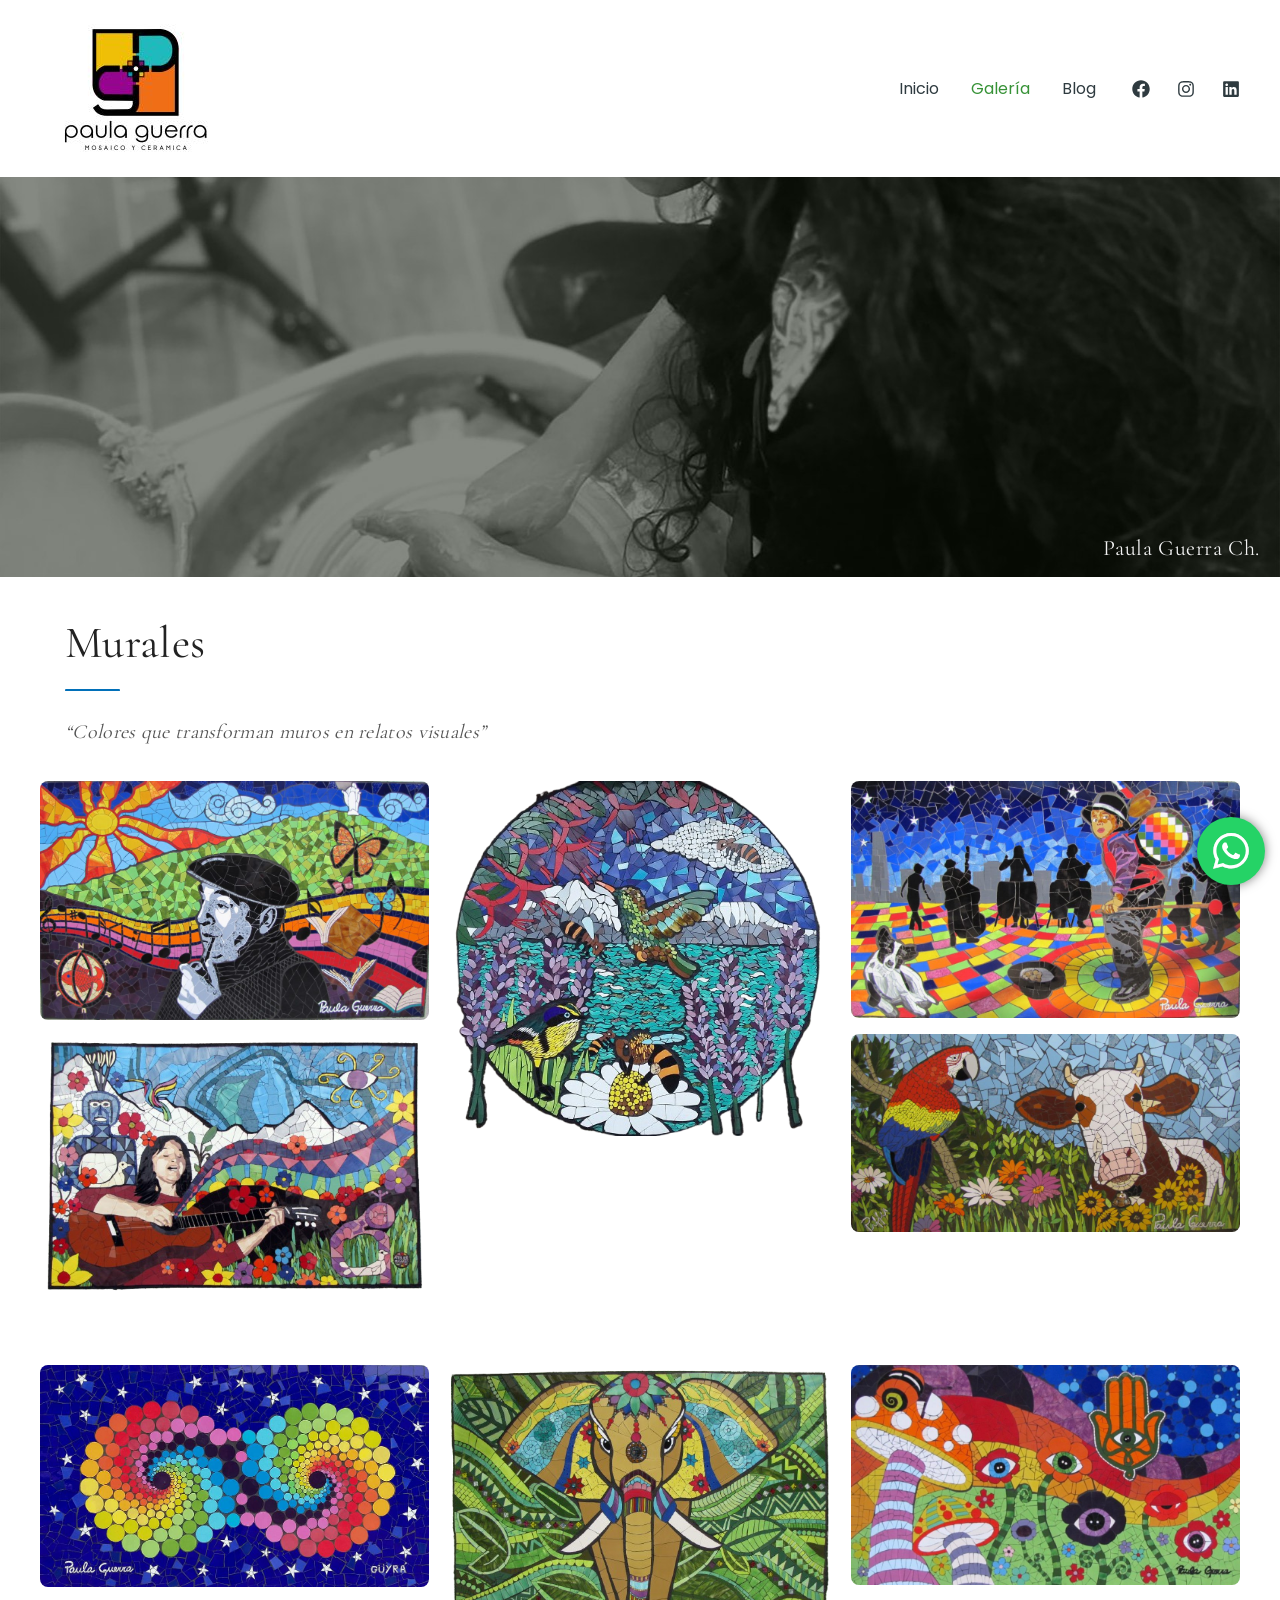
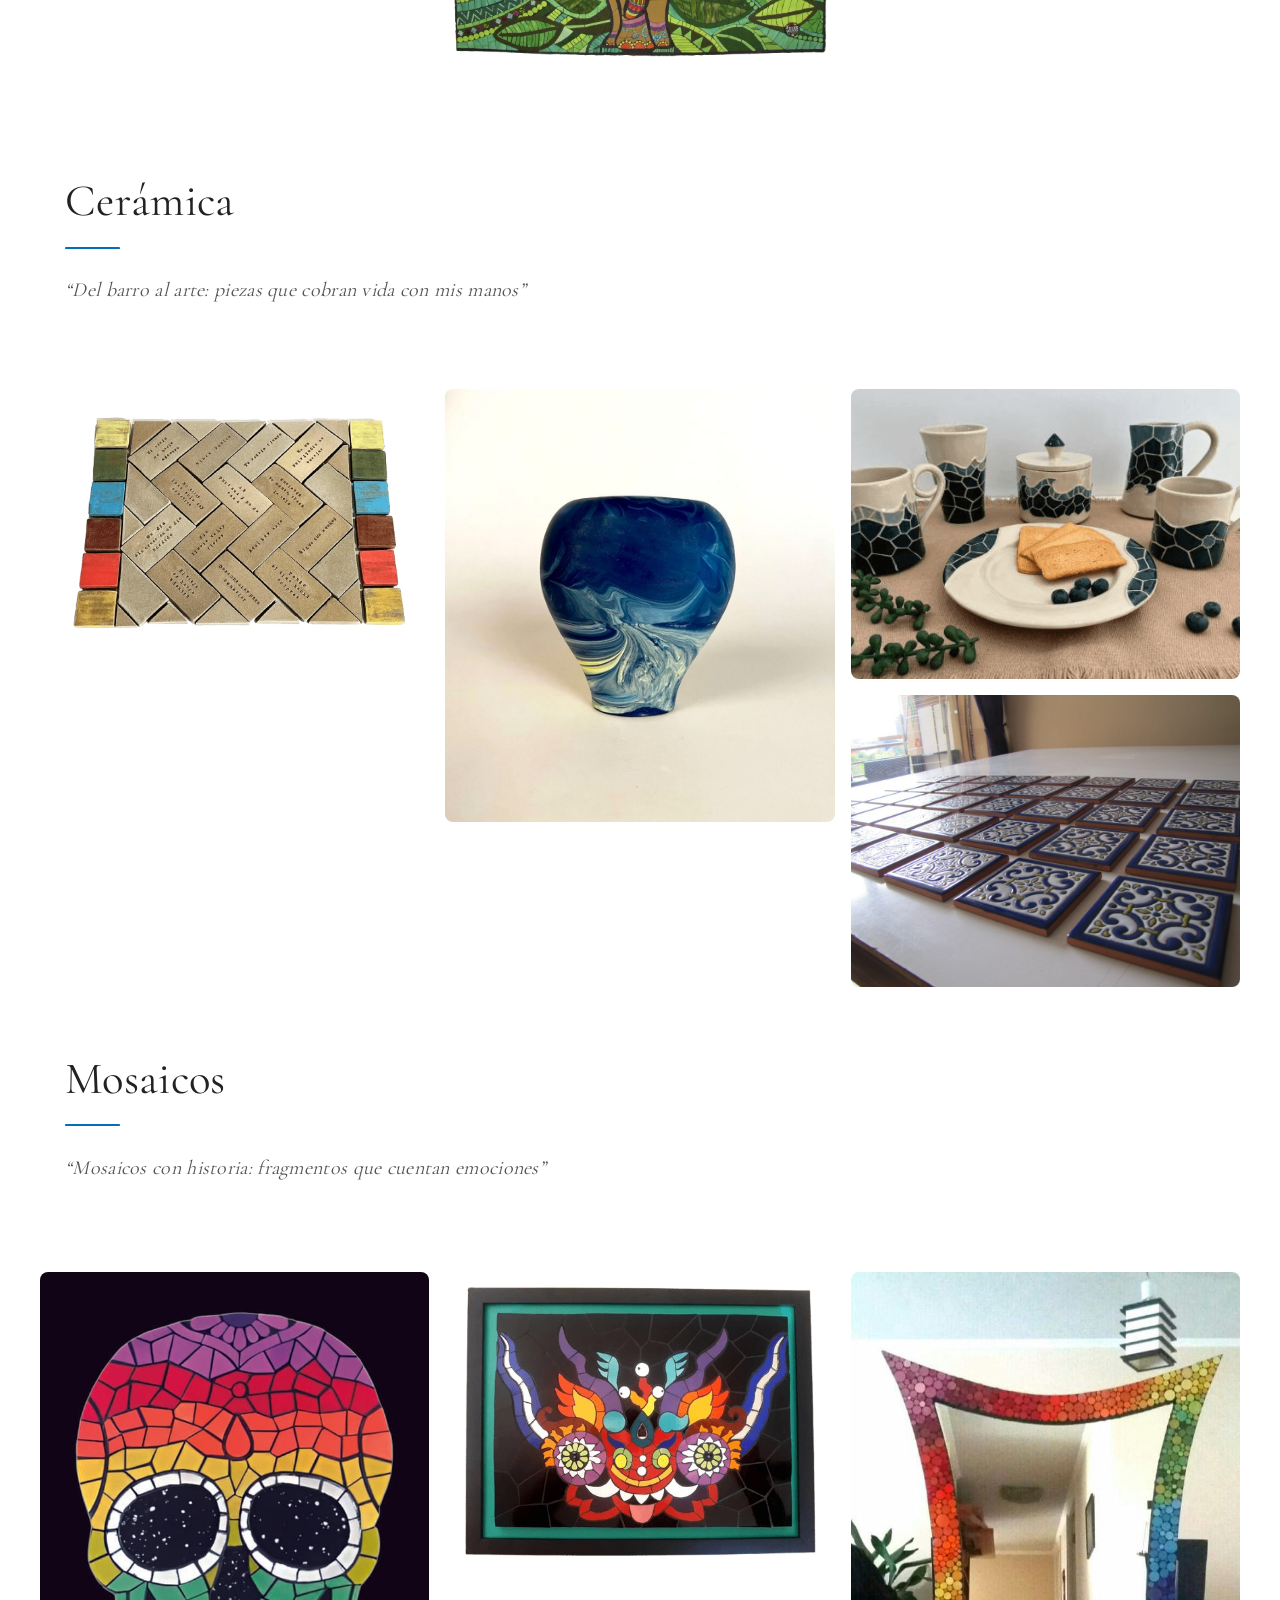
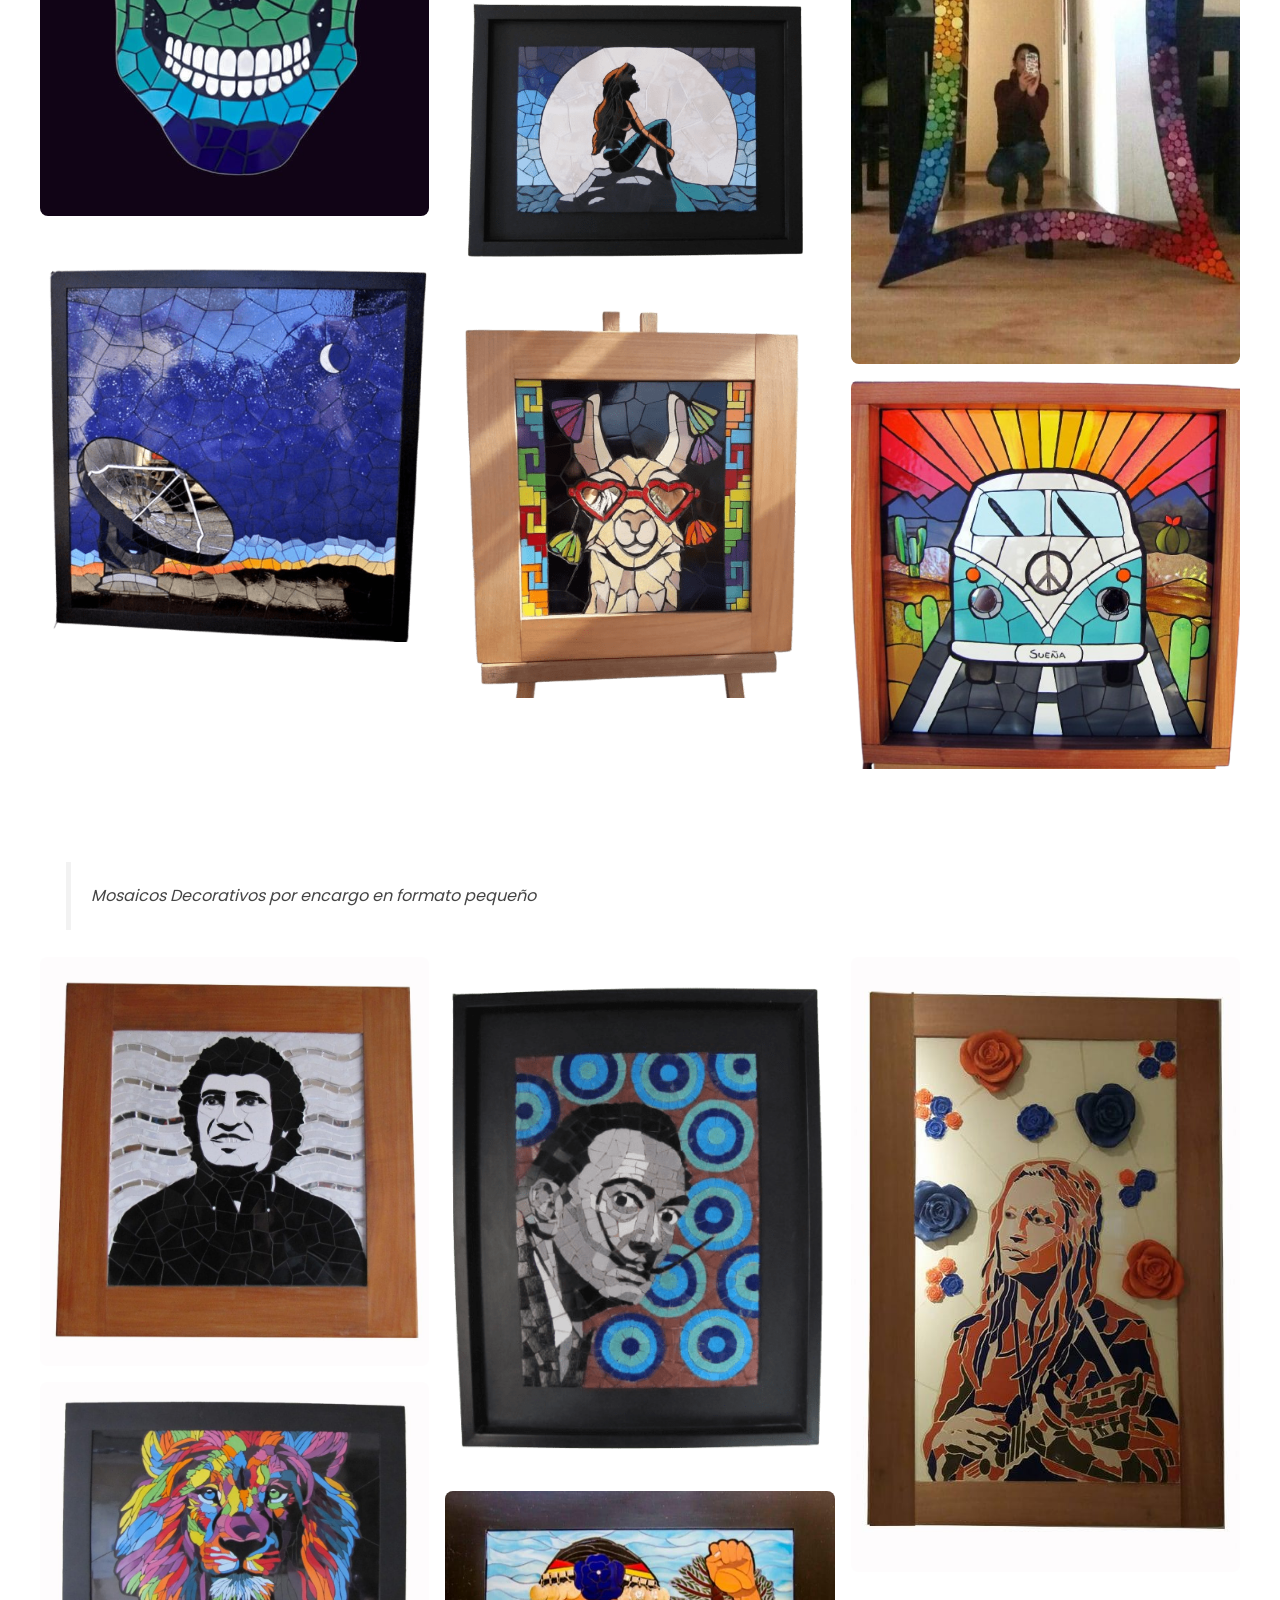
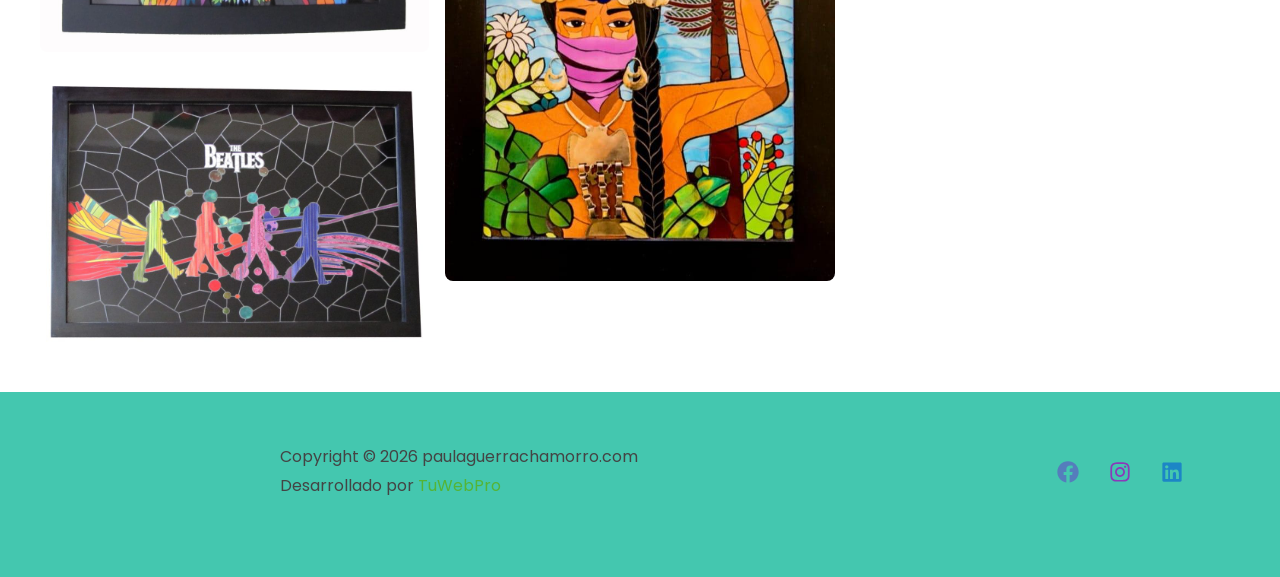
==== commit 5d02a57c: "Eliminar foto repetida de cerámica Co-authored-by: Copilot <223556219+Copilot@users.noreply.github.c" ====
--- a/galeria.html
+++ b/galeria.html
@@ -23,7 +23,7 @@
 <button aria-expanded="false" aria-label="Alternar menú principal" class="menu-toggle main-header-menu-toggle ast-mobile-menu-trigger-minimal" type="button">
 <span class="mobile-menu-toggle-icon">
 <span aria-hidden="true" class="ahfb-svg-iconset ast-inline-flex svg-baseline"><svg class="ast-mobile-svg ast-menu-svg" fill="currentColor" height="24" version="1.1" viewbox="0 0 24 24" width="24" xmlns="http://www.w3.org/2000/svg"><path d="M3 13h18c0.552 0 1-0.448 1-1s-0.448-1-1-1h-18c-0.552 0-1 0.448-1 1s0.448 1 1 1zM3 7h18c0.552 0 1-0.448 1-1s-0.448-1-1-1h-18c-0.552 0-1 0.448-1 1s0.448 1 1 1zM3 19h18c0.552 0 1-0.448 1-1s-0.448-1-1-1h-18c-0.552 0-1 0.448-1 1s0.448 1 1 1z"></path></svg></span><span aria-hidden="true" class="ahfb-svg-iconset ast-inline-flex svg-baseline"><svg class="ast-mobile-svg ast-close-svg" fill="currentColor" height="24" version="1.1" viewbox="0 0 24 24" width="24" xmlns="http://www.w3.org/2000/svg"><path d="M5.293 6.707l5.293 5.293-5.293 5.293c-0.391 0.391-0.391 1.024 0 1.414s1.024 0.391 1.414 0l5.293-5.293 5.293 5.293c0.391 0.391 1.024 0.391 1.414 0s0.391-1.024 0-1.414l-5.293-5.293 5.293-5.293c0.391-0.391 0.391-1.024 0-1.414s-1.024-0.391-1.414 0l-5.293 5.293-5.293-5.293c-0.391-0.391-1.024-0.391-1.414 0s-0.391 1.024 0 1.414z"></path></svg></span> </span>
-</button></div></div></div></div></div></div><div class="ast-mobile-header-content content-align-flex-start"><div class="ast-builder-menu-1 ast-builder-menu ast-flex ast-builder-menu-1-focus-item ast-builder-layout-element site-header-focus-item" data-section="section-hb-menu-1"><div class="ast-main-header-bar-alignment"><div class="main-header-bar-navigation"><nav aria-label="Navegación del sitio principal" class="site-navigation ast-flex-grow-1 navigation-accessibility site-header-focus-item" id="primary-site-navigation-mobile" itemscope="itemscope" itemtype="https://schema.org/SiteNavigationElement"><div class="main-navigation ast-inline-flex"><ul class="main-header-menu ast-menu-shadow ast-nav-menu ast-flex submenu-with-border astra-menu-animation-fade stack-on-mobile" id="ast-hf-menu-1-mobile"><li class="menu-item menu-item-type-post_type menu-item-object-page menu-item-home menu-item-2388"><a class="menu-link" href="index.html">Inicio</a></li><li class="menu-item menu-item-type-post_type menu-item-object-page current-menu-item page_item page-item-1724 current_page_item menu-item-1729"><a aria-current="page" class="menu-link" href="index.html">Galería</a></li><li class="menu-item menu-item-type-post_type menu-item-object-page menu-item-1728"><a class="menu-link" href="blog.html">Blog</a></li></ul></div></nav></div></div></div></div></div></header><div class="site-content" id="content"><div class="ast-container"><div class="content-area primary" id="primary"><main class="site-main" id="main"><article class="post-1724 page type-page status-publish ast-article-single" id="post-1724" itemscope="itemscope" itemtype="https://schema.org/CreativeWork"><header class="entry-header ast-no-title ast-header-without-markup"></header><div class="entry-content clear" data-ast-blocks-layout="true" itemprop="text"><div class="wp-block-uagb-container firma-artista uagb-block-d52b6b9a alignfull uagb-is-root-container"><div class="uagb-container-inner-blocks-wrap"></div></div><div class="wp-block-uagb-advanced-heading uagb-block-e288b8a3 titulo-sin-linea"><h2 class="uagb-heading-text">Murales</h2><div class="uagb-separator"></div><p class="uagb-desc-text">“Colores que transforman muros en relatos visuales”</p></div><div class="wp-block-uagb-container uagb-layout-grid uagb-block-bf7d21ee default uagb-is-root-container"><figure class="wp-block-gallery has-nested-images columns-default is-cropped uag-masonry galeria-personalizada uagb-block-317eeb96 wp-block-gallery-1 is-layout-flex wp-block-gallery-is-layout-flex"><figure class="wp-block-image size-large"><img alt="" class="wp-image-2363" decoding="async" height="629" src="img/2025/10/Foto-Final-Mural-Neruda-1024x629.jpg" width="1024"/></figure><figure class="wp-block-image size-full"><img loading="lazy" alt="" class="wp-image-2591" decoding="async" height="410" src="img/2025/11/FotoFinal-removebg-preview.png" width="608"/></figure><figure class="wp-block-image size-full"><img loading="lazy" alt="" class="wp-image-2592" decoding="async" height="477" src="img/2025/11/Mural_Panguipullli-removebg-preview.png" width="523"/></figure><figure class="wp-block-image size-large"><img loading="lazy" alt="" class="wp-image-2359" decoding="async" height="622" src="img/2025/10/Foto-final-Mural-Chinchinero-1024x622.jpg" width="1024"/></figure><figure class="wp-block-image size-large"><img loading="lazy" alt="" class="wp-image-2362" decoding="async" height="521" src="img/2025/10/Foto-final-mural-Pompeia-1024x521.jpg" width="1024"/></figure></figure><figure class="wp-block-gallery has-nested-images columns-default is-cropped uag-masonry galeria-personalizada uagb-block-06786a77 wp-block-gallery-2 is-layout-flex wp-block-gallery-is-layout-flex"><figure class="wp-block-image size-large"><img loading="lazy" alt="" class="wp-image-2357" decoding="async" height="547" src="img/2025/10/Mural-Universo-Infinito.jpg" width="960"/></figure><figure class="wp-block-image size-full"><img loading="lazy" alt="" class="wp-image-2596" decoding="async" height="433" src="img/2025/11/Mural_terminado-removebg-preview.png" width="577"/></figure><figure class="wp-block-image size-large"><img loading="lazy" alt="" class="wp-image-2567" decoding="async" height="580" src="img/2025/11/5319164e-23c3-4e66-93f0-7e3c5fe3b51c-1-1024x580.jpg" width="1024"/></figure></figure><div class="wp-block-uagb-advanced-heading uagb-block-4f74a30f titulo-sin-linea"><h2 class="uagb-heading-text">Cerámica</h2><div class="uagb-separator"></div><p class="uagb-desc-text">“Del barro al arte: piezas que cobran vida con mis manos”</p></div><figure class="wp-block-gallery has-nested-images columns-4 is-cropped uag-masonry galeria-personalizada uagb-block-97401c8a wp-block-gallery-3 is-layout-flex wp-block-gallery-is-layout-flex"><figure class="wp-block-image size-full"><img loading="lazy" alt="" class="wp-image-2601" decoding="async" height="432" src="img/2025/11/88e4c2d3-2ff7-41cf-bd28-8f2d406358cb-removebg-preview.png" width="578"/></figure><figure class="wp-block-image size-large"><img loading="lazy" alt="" class="wp-image-2369" decoding="async" height="1024" src="img/2025/10/82ef91d0-b95e-48c5-a609-6f2b8492751f-2-920x1024.jpeg" width="920"/></figure><figure class="wp-block-image size-large"><img loading="lazy" alt="" class="wp-image-3329" decoding="async" height="339" src="img/2025/11/jaja.png" width="456"/></figure><figure class="wp-block-image size-large"><img loading="lazy" alt="" class="wp-image-2402" decoding="async" src="img/2025/10/WhatsApp-Image-2025-10-31-at-11.14.25-AM.jpeg"/></figure><figure class="wp-block-image size-large"><img loading="lazy" alt="" class="wp-image-2370" decoding="async" height="768" src="img/2025/10/IMG_9149-2-1024x768.jpg" width="1024"/></figure></figure></div><div class="wp-block-uagb-advanced-heading uagb-block-63058d89 titulo-sin-linea"><h2 class="uagb-heading-text">Mosaicos</h2><div class="uagb-separator"></div><p class="uagb-desc-text">“Mosaicos con historia: fragmentos que cuentan emociones”</p></div><div class="wp-block-uagb-container uagb-layout-grid uagb-block-904f856e alignfull uagb-is-root-container"><div class="uagb-container-inner-blocks-wrap"><div class="wp-block-uagb-container uagb-block-7835a472"><figure class="wp-block-gallery has-nested-images columns-default is-cropped uag-masonry galeria-personalizada uagb-block-e6c29010 wp-block-gallery-4 is-layout-flex wp-block-gallery-is-layout-flex"><figure class="wp-block-image size-large"><img loading="lazy" alt="" class="wp-image-2347" decoding="async" height="827" src="img/2025/10/calaca-iman.jpg" width="591"/></figure><figure class="wp-block-image size-full"><img loading="lazy" alt="" class="wp-image-2587" decoding="async" height="512" src="img/2025/11/Telescopio-removebg-preview.png" width="487"/></figure><figure class="wp-block-image size-full"><img loading="lazy" alt="" class="wp-image-2593" decoding="async" height="433" src="img/2025/11/Mascara_de_latirana__1_-removebg-preview.png" width="577"/></figure><figure class="wp-block-image size-full"><img loading="lazy" alt="" class="wp-image-2594" decoding="async" height="434" src="img/2025/11/LaSirenita_Ok__1_-removebg-preview.png" width="574"/></figure><figure class="wp-block-image size-full"><img loading="lazy" alt="" class="wp-image-2589" decoding="async" height="511" src="img/2025/11/Llama-removebg-preview.png" width="488"/></figure><figure class="wp-block-image size-large"><img loading="lazy" alt="" class="wp-image-2337" decoding="async" height="1024" src="img/2025/10/Mi-espejo-576x1024.jpg" width="576"/></figure><figure class="wp-block-image size-full"><img loading="lazy" alt="" class="wp-image-2600" decoding="async" height="500" src="img/2025/11/Combi-removebg-preview-1.png" width="500"/></figure></figure></div><blockquote class="wp-block-quote is-layout-flow wp-block-quote-is-layout-flow"><p class="wp-block-paragraph">Mosaicos Decorativos por encargo en formato pequeño</p></blockquote></div></div><figure class="wp-block-gallery has-nested-images columns-default is-cropped uag-masonry galeria-personalizada uagb-block-378d76a3 wp-block-gallery-5 is-layout-flex wp-block-gallery-is-layout-flex"><figure class="wp-block-image size-large"><img loading="lazy" alt="" class="wp-image-2346" decoding="async" height="1024" src="img/2025/10/Victor-Jara-Okkk-975x1024.jpg" width="975"/></figure><figure class="wp-block-image size-large"><img loading="lazy" alt="" class="wp-image-2345" decoding="async" height="711" src="img/2025/10/Leon-Okk-1024x711.jpg" width="1024"/></figure><figure class="wp-block-image size-large"><img loading="lazy" alt="" class="wp-image-2349" decoding="async" height="768" src="img/2025/10/Cuadro-The-Beatles-OK-1024x768.jpg" width="1024"/></figure><figure class="wp-block-image size-full"><img loading="lazy" alt="" class="wp-image-2590" decoding="async" height="577" src="img/2025/11/Dali-removebg-preview.png" width="433"/></figure><figure class="wp-block-image size-full"><img loading="lazy" alt="" class="wp-image-3330" decoding="async" height="713" src="img/2025/11/WhatsApp-Image-2025-11-11-at-6.12.25-PM-1.jpeg" width="713"/></figure><figure class="wp-block-image size-large"><img loading="lazy" alt="" class="wp-image-2341" decoding="async" height="856" src="img/2025/10/Violeta-Parra-ok.jpg" width="542"/></figure></figure><p class="wp-block-paragraph"></p></div></article></main></div></div></div><footer class="site-footer" id="colophon" itemid="#colophon" itemscope="itemscope" itemtype="https://schema.org/WPFooter"><div class="site-primary-footer-wrap ast-builder-grid-row-container site-footer-focus-item ast-builder-grid-row-3-cwide ast-builder-grid-row-tablet-full ast-builder-grid-row-mobile-full ast-footer-row-stack ast-footer-row-tablet-stack ast-footer-row-mobile-stack" data-section="section-primary-footer-builder"><div class="ast-builder-grid-row-container-inner"><div class="ast-builder-footer-grid-columns site-primary-footer-inner-wrap ast-builder-grid-row"><div class="site-footer-primary-section-1 site-footer-section site-footer-section-1"></div><div class="site-footer-primary-section-2 site-footer-section site-footer-section-2"><div class="ast-builder-layout-element ast-flex site-footer-focus-item ast-footer-copyright" data-section="section-footer-builder"><div class="ast-footer-copyright"><p>Copyright © 2026 paulaguerrachamorro.com<br/>
+</button></div></div></div></div></div></div><div class="ast-mobile-header-content content-align-flex-start"><div class="ast-builder-menu-1 ast-builder-menu ast-flex ast-builder-menu-1-focus-item ast-builder-layout-element site-header-focus-item" data-section="section-hb-menu-1"><div class="ast-main-header-bar-alignment"><div class="main-header-bar-navigation"><nav aria-label="Navegación del sitio principal" class="site-navigation ast-flex-grow-1 navigation-accessibility site-header-focus-item" id="primary-site-navigation-mobile" itemscope="itemscope" itemtype="https://schema.org/SiteNavigationElement"><div class="main-navigation ast-inline-flex"><ul class="main-header-menu ast-menu-shadow ast-nav-menu ast-flex submenu-with-border astra-menu-animation-fade stack-on-mobile" id="ast-hf-menu-1-mobile"><li class="menu-item menu-item-type-post_type menu-item-object-page menu-item-home menu-item-2388"><a class="menu-link" href="index.html">Inicio</a></li><li class="menu-item menu-item-type-post_type menu-item-object-page current-menu-item page_item page-item-1724 current_page_item menu-item-1729"><a aria-current="page" class="menu-link" href="index.html">Galería</a></li><li class="menu-item menu-item-type-post_type menu-item-object-page menu-item-1728"><a class="menu-link" href="blog.html">Blog</a></li></ul></div></nav></div></div></div></div></div></header><div class="site-content" id="content"><div class="ast-container"><div class="content-area primary" id="primary"><main class="site-main" id="main"><article class="post-1724 page type-page status-publish ast-article-single" id="post-1724" itemscope="itemscope" itemtype="https://schema.org/CreativeWork"><header class="entry-header ast-no-title ast-header-without-markup"></header><div class="entry-content clear" data-ast-blocks-layout="true" itemprop="text"><div class="wp-block-uagb-container firma-artista uagb-block-d52b6b9a alignfull uagb-is-root-container"><div class="uagb-container-inner-blocks-wrap"></div></div><div class="wp-block-uagb-advanced-heading uagb-block-e288b8a3 titulo-sin-linea"><h2 class="uagb-heading-text">Murales</h2><div class="uagb-separator"></div><p class="uagb-desc-text">“Colores que transforman muros en relatos visuales”</p></div><div class="wp-block-uagb-container uagb-layout-grid uagb-block-bf7d21ee default uagb-is-root-container"><figure class="wp-block-gallery has-nested-images columns-default is-cropped uag-masonry galeria-personalizada uagb-block-317eeb96 wp-block-gallery-1 is-layout-flex wp-block-gallery-is-layout-flex"><figure class="wp-block-image size-large"><img alt="" class="wp-image-2363" decoding="async" height="629" src="img/2025/10/Foto-Final-Mural-Neruda-1024x629.jpg" width="1024"/></figure><figure class="wp-block-image size-full"><img loading="lazy" alt="" class="wp-image-2591" decoding="async" height="410" src="img/2025/11/FotoFinal-removebg-preview.png" width="608"/></figure><figure class="wp-block-image size-full"><img loading="lazy" alt="" class="wp-image-2592" decoding="async" height="477" src="img/2025/11/Mural_Panguipullli-removebg-preview.png" width="523"/></figure><figure class="wp-block-image size-large"><img loading="lazy" alt="" class="wp-image-2359" decoding="async" height="622" src="img/2025/10/Foto-final-Mural-Chinchinero-1024x622.jpg" width="1024"/></figure><figure class="wp-block-image size-large"><img loading="lazy" alt="" class="wp-image-2362" decoding="async" height="521" src="img/2025/10/Foto-final-mural-Pompeia-1024x521.jpg" width="1024"/></figure></figure><figure class="wp-block-gallery has-nested-images columns-default is-cropped uag-masonry galeria-personalizada uagb-block-06786a77 wp-block-gallery-2 is-layout-flex wp-block-gallery-is-layout-flex"><figure class="wp-block-image size-large"><img loading="lazy" alt="" class="wp-image-2357" decoding="async" height="547" src="img/2025/10/Mural-Universo-Infinito.jpg" width="960"/></figure><figure class="wp-block-image size-full"><img loading="lazy" alt="" class="wp-image-2596" decoding="async" height="433" src="img/2025/11/Mural_terminado-removebg-preview.png" width="577"/></figure><figure class="wp-block-image size-large"><img loading="lazy" alt="" class="wp-image-2567" decoding="async" height="580" src="img/2025/11/5319164e-23c3-4e66-93f0-7e3c5fe3b51c-1-1024x580.jpg" width="1024"/></figure></figure><div class="wp-block-uagb-advanced-heading uagb-block-4f74a30f titulo-sin-linea"><h2 class="uagb-heading-text">Cerámica</h2><div class="uagb-separator"></div><p class="uagb-desc-text">“Del barro al arte: piezas que cobran vida con mis manos”</p></div><figure class="wp-block-gallery has-nested-images columns-4 is-cropped uag-masonry galeria-personalizada uagb-block-97401c8a wp-block-gallery-3 is-layout-flex wp-block-gallery-is-layout-flex"><figure class="wp-block-image size-full"><img loading="lazy" alt="" class="wp-image-2601" decoding="async" height="432" src="img/2025/11/88e4c2d3-2ff7-41cf-bd28-8f2d406358cb-removebg-preview.png" width="578"/></figure><figure class="wp-block-image size-large"><img loading="lazy" alt="" class="wp-image-2369" decoding="async" height="1024" src="img/2025/10/82ef91d0-b95e-48c5-a609-6f2b8492751f-2-920x1024.jpeg" width="920"/></figure><figure class="wp-block-image size-large"><img loading="lazy" alt="" class="wp-image-3329" decoding="async" height="339" src="img/2025/11/jaja.png" width="456"/></figure><figure class="wp-block-image size-large"><img loading="lazy" alt="" class="wp-image-2370" decoding="async" height="768" src="img/2025/10/IMG_9149-2-1024x768.jpg" width="1024"/></figure></figure></div><div class="wp-block-uagb-advanced-heading uagb-block-63058d89 titulo-sin-linea"><h2 class="uagb-heading-text">Mosaicos</h2><div class="uagb-separator"></div><p class="uagb-desc-text">“Mosaicos con historia: fragmentos que cuentan emociones”</p></div><div class="wp-block-uagb-container uagb-layout-grid uagb-block-904f856e alignfull uagb-is-root-container"><div class="uagb-container-inner-blocks-wrap"><div class="wp-block-uagb-container uagb-block-7835a472"><figure class="wp-block-gallery has-nested-images columns-default is-cropped uag-masonry galeria-personalizada uagb-block-e6c29010 wp-block-gallery-4 is-layout-flex wp-block-gallery-is-layout-flex"><figure class="wp-block-image size-large"><img loading="lazy" alt="" class="wp-image-2347" decoding="async" height="827" src="img/2025/10/calaca-iman.jpg" width="591"/></figure><figure class="wp-block-image size-full"><img loading="lazy" alt="" class="wp-image-2587" decoding="async" height="512" src="img/2025/11/Telescopio-removebg-preview.png" width="487"/></figure><figure class="wp-block-image size-full"><img loading="lazy" alt="" class="wp-image-2593" decoding="async" height="433" src="img/2025/11/Mascara_de_latirana__1_-removebg-preview.png" width="577"/></figure><figure class="wp-block-image size-full"><img loading="lazy" alt="" class="wp-image-2594" decoding="async" height="434" src="img/2025/11/LaSirenita_Ok__1_-removebg-preview.png" width="574"/></figure><figure class="wp-block-image size-full"><img loading="lazy" alt="" class="wp-image-2589" decoding="async" height="511" src="img/2025/11/Llama-removebg-preview.png" width="488"/></figure><figure class="wp-block-image size-large"><img loading="lazy" alt="" class="wp-image-2337" decoding="async" height="1024" src="img/2025/10/Mi-espejo-576x1024.jpg" width="576"/></figure><figure class="wp-block-image size-full"><img loading="lazy" alt="" class="wp-image-2600" decoding="async" height="500" src="img/2025/11/Combi-removebg-preview-1.png" width="500"/></figure></figure></div><blockquote class="wp-block-quote is-layout-flow wp-block-quote-is-layout-flow"><p class="wp-block-paragraph">Mosaicos Decorativos por encargo en formato pequeño</p></blockquote></div></div><figure class="wp-block-gallery has-nested-images columns-default is-cropped uag-masonry galeria-personalizada uagb-block-378d76a3 wp-block-gallery-5 is-layout-flex wp-block-gallery-is-layout-flex"><figure class="wp-block-image size-large"><img loading="lazy" alt="" class="wp-image-2346" decoding="async" height="1024" src="img/2025/10/Victor-Jara-Okkk-975x1024.jpg" width="975"/></figure><figure class="wp-block-image size-large"><img loading="lazy" alt="" class="wp-image-2345" decoding="async" height="711" src="img/2025/10/Leon-Okk-1024x711.jpg" width="1024"/></figure><figure class="wp-block-image size-large"><img loading="lazy" alt="" class="wp-image-2349" decoding="async" height="768" src="img/2025/10/Cuadro-The-Beatles-OK-1024x768.jpg" width="1024"/></figure><figure class="wp-block-image size-full"><img loading="lazy" alt="" class="wp-image-2590" decoding="async" height="577" src="img/2025/11/Dali-removebg-preview.png" width="433"/></figure><figure class="wp-block-image size-full"><img loading="lazy" alt="" class="wp-image-3330" decoding="async" height="713" src="img/2025/11/WhatsApp-Image-2025-11-11-at-6.12.25-PM-1.jpeg" width="713"/></figure><figure class="wp-block-image size-large"><img loading="lazy" alt="" class="wp-image-2341" decoding="async" height="856" src="img/2025/10/Violeta-Parra-ok.jpg" width="542"/></figure></figure><p class="wp-block-paragraph"></p></div></article></main></div></div></div><footer class="site-footer" id="colophon" itemid="#colophon" itemscope="itemscope" itemtype="https://schema.org/WPFooter"><div class="site-primary-footer-wrap ast-builder-grid-row-container site-footer-focus-item ast-builder-grid-row-3-cwide ast-builder-grid-row-tablet-full ast-builder-grid-row-mobile-full ast-footer-row-stack ast-footer-row-tablet-stack ast-footer-row-mobile-stack" data-section="section-primary-footer-builder"><div class="ast-builder-grid-row-container-inner"><div class="ast-builder-footer-grid-columns site-primary-footer-inner-wrap ast-builder-grid-row"><div class="site-footer-primary-section-1 site-footer-section site-footer-section-1"></div><div class="site-footer-primary-section-2 site-footer-section site-footer-section-2"><div class="ast-builder-layout-element ast-flex site-footer-focus-item ast-footer-copyright" data-section="section-footer-builder"><div class="ast-footer-copyright"><p>Copyright © 2026 paulaguerrachamorro.com<br/>
 Desarrollado por <a href="https://tuwebpro.cl/" rel="noopener" target="_blank">TuWebPro</a></p></div></div></div><div class="site-footer-primary-section-3 site-footer-section site-footer-section-3"><div class="ast-builder-layout-element ast-flex site-footer-focus-item" data-section="section-fb-social-icons-1"><div class="ast-footer-social-1-wrap ast-footer-social-wrap"><div class="footer-social-inner-wrap element-social-inner-wrap social-show-label-false ast-social-color-type-official ast-social-stack-none ast-social-element-style-filled"><a aria-label="Facebook" class="ast-builder-social-element ast-inline-flex ast-facebook footer-social-item" href="https://www.facebook.com/paulita.mosaiquista/" rel="noopener noreferrer" style="--color: #557dbc; --background-color: transparent;" target="_blank"><span aria-hidden="true" class="ahfb-svg-iconset ast-inline-flex svg-baseline"><svg viewbox="0 0 512 512" xmlns="http://www.w3.org/2000/svg"><path d="M504 256C504 119 393 8 256 8S8 119 8 256c0 123.78 90.69 226.38 209.25 245V327.69h-63V256h63v-54.64c0-62.15 37-96.48 93.67-96.48 27.14 0 55.52 4.84 55.52 4.84v61h-31.28c-30.8 0-40.41 19.12-40.41 38.73V256h68.78l-11 71.69h-57.78V501C413.31 482.38 504 379.78 504 256z"></path></svg></span></a><a aria-label="Instagram" class="ast-builder-social-element ast-inline-flex ast-instagram footer-social-item" href="https://www.instagram.com/paulitamosaiquista?igsh=MWUxNTVxZjl5c3Fndg%3D%3D" rel="noopener noreferrer" style="--color: #8a3ab9; --background-color: transparent;" target="_blank"><span aria-hidden="true" class="ahfb-svg-iconset ast-inline-flex svg-baseline"><svg viewbox="0 0 448 512" xmlns="http://www.w3.org/2000/svg"><path d="M224.1 141c-63.6 0-114.9 51.3-114.9 114.9s51.3 114.9 114.9 114.9S339 319.5 339 255.9 287.7 141 224.1 141zm0 189.6c-41.1 0-74.7-33.5-74.7-74.7s33.5-74.7 74.7-74.7 74.7 33.5 74.7 74.7-33.6 74.7-74.7 74.7zm146.4-194.3c0 14.9-12 26.8-26.8 26.8-14.9 0-26.8-12-26.8-26.8s12-26.8 26.8-26.8 26.8 12 26.8 26.8zm76.1 27.2c-1.7-35.9-9.9-67.7-36.2-93.9-26.2-26.2-58-34.4-93.9-36.2-37-2.1-147.9-2.1-184.9 0-35.8 1.7-67.6 9.9-93.9 36.1s-34.4 58-36.2 93.9c-2.1 37-2.1 147.9 0 184.9 1.7 35.9 9.9 67.7 36.2 93.9s58 34.4 93.9 36.2c37 2.1 147.9 2.1 184.9 0 35.9-1.7 67.7-9.9 93.9-36.2 26.2-26.2 34.4-58 36.2-93.9 2.1-37 2.1-147.8 0-184.8zM398.8 388c-7.8 19.6-22.9 34.7-42.6 42.6-29.5 11.7-99.5 9-132.1 9s-102.7 2.6-132.1-9c-19.6-7.8-34.7-22.9-42.6-42.6-11.7-29.5-9-99.5-9-132.1s-2.6-102.7 9-132.1c7.8-19.6 22.9-34.7 42.6-42.6 29.5-11.7 99.5-9 132.1-9s102.7-2.6 132.1 9c19.6 7.8 34.7 22.9 42.6 42.6 11.7 29.5 9 99.5 9 132.1s2.7 102.7-9 132.1z"></path></svg></span></a><a aria-label="Linkedin" class="ast-builder-social-element ast-inline-flex ast-linkedin footer-social-item" href="https://www.linkedin.com/in/paulitamosaiquista/?utm_source=share&amp;utm_campaign=share_via&amp;utm_content=profile&amp;utm_medium=ios_app" rel="noopener noreferrer" style="--color: #1c86c6; --background-color: transparent;" target="_blank"><span aria-hidden="true" class="ahfb-svg-iconset ast-inline-flex svg-baseline"><svg viewbox="0 0 448 512" xmlns="http://www.w3.org/2000/svg"><path d="M416 32H31.9C14.3 32 0 46.5 0 64.3v383.4C0 465.5 14.3 480 31.9 480H416c17.6 0 32-14.5 32-32.3V64.3c0-17.8-14.4-32.3-32-32.3zM135.4 416H69V202.2h66.5V416zm-33.2-243c-21.3 0-38.5-17.3-38.5-38.5S80.9 96 102.2 96c21.2 0 38.5 17.3 38.5 38.5 0 21.3-17.2 38.5-38.5 38.5zm282.1 243h-66.4V312c0-24.8-.5-56.7-34.5-56.7-34.6 0-39.9 27-39.9 54.9V416h-66.4V202.2h63.7v29.2h.9c8.9-16.8 30.6-34.5 62.9-34.5 67.2 0 79.7 44.3 79.7 101.9V416z"></path></svg></span></a></div></div></div></div></div></div></div></footer></div>
 
 <svg focusable="false" height="0" role="none" style="visibility: hidden; position: absolute; left: -9999px; overflow: hidden;" viewbox="0 0 0 0" width="0" xmlns="http://www.w3.org/2000/svg"><defs><filter id="ast-img-color-filter"><fecolormatrix color-interpolation-filters="sRGB" type="matrix" values=" .299 .587 .114 0 0 .299 .587 .114 0 0 .299 .587 .114 0 0 .299 .587 .114 0 0 "></fecolormatrix><fecomponenttransfer color-interpolation-filters="sRGB"><fefuncr tablevalues="0.058823529411765 0.058823529411765" type="table"></fefuncr><fefuncg tablevalues="0.090196078431373 0.090196078431373" type="table"></fefuncg><fefuncb tablevalues="0.16470588235294 0.16470588235294" type="table"></fefuncb><fefunca tablevalues="1 1" type="table"></fefunca></fecomponenttransfer><fecomposite in2="SourceGraphic" operator="in"></fecomposite></filter></defs></svg>
